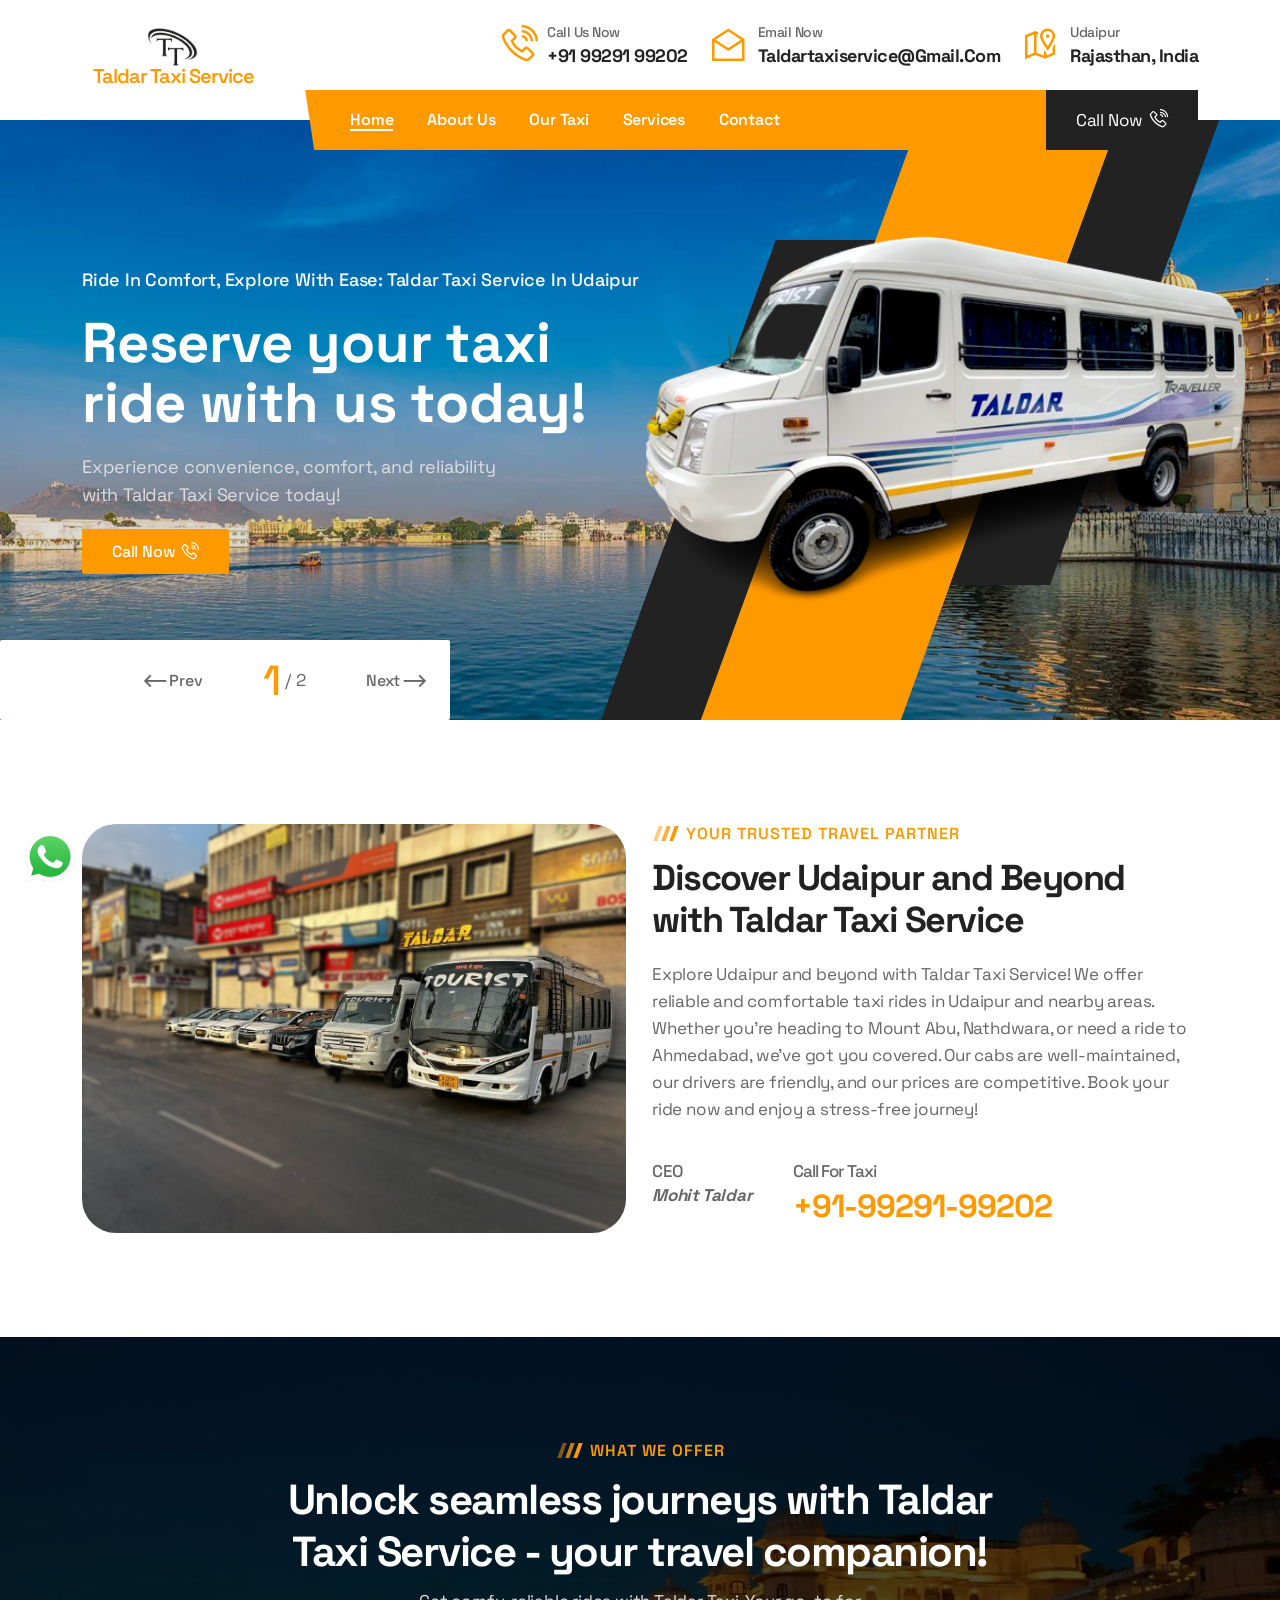
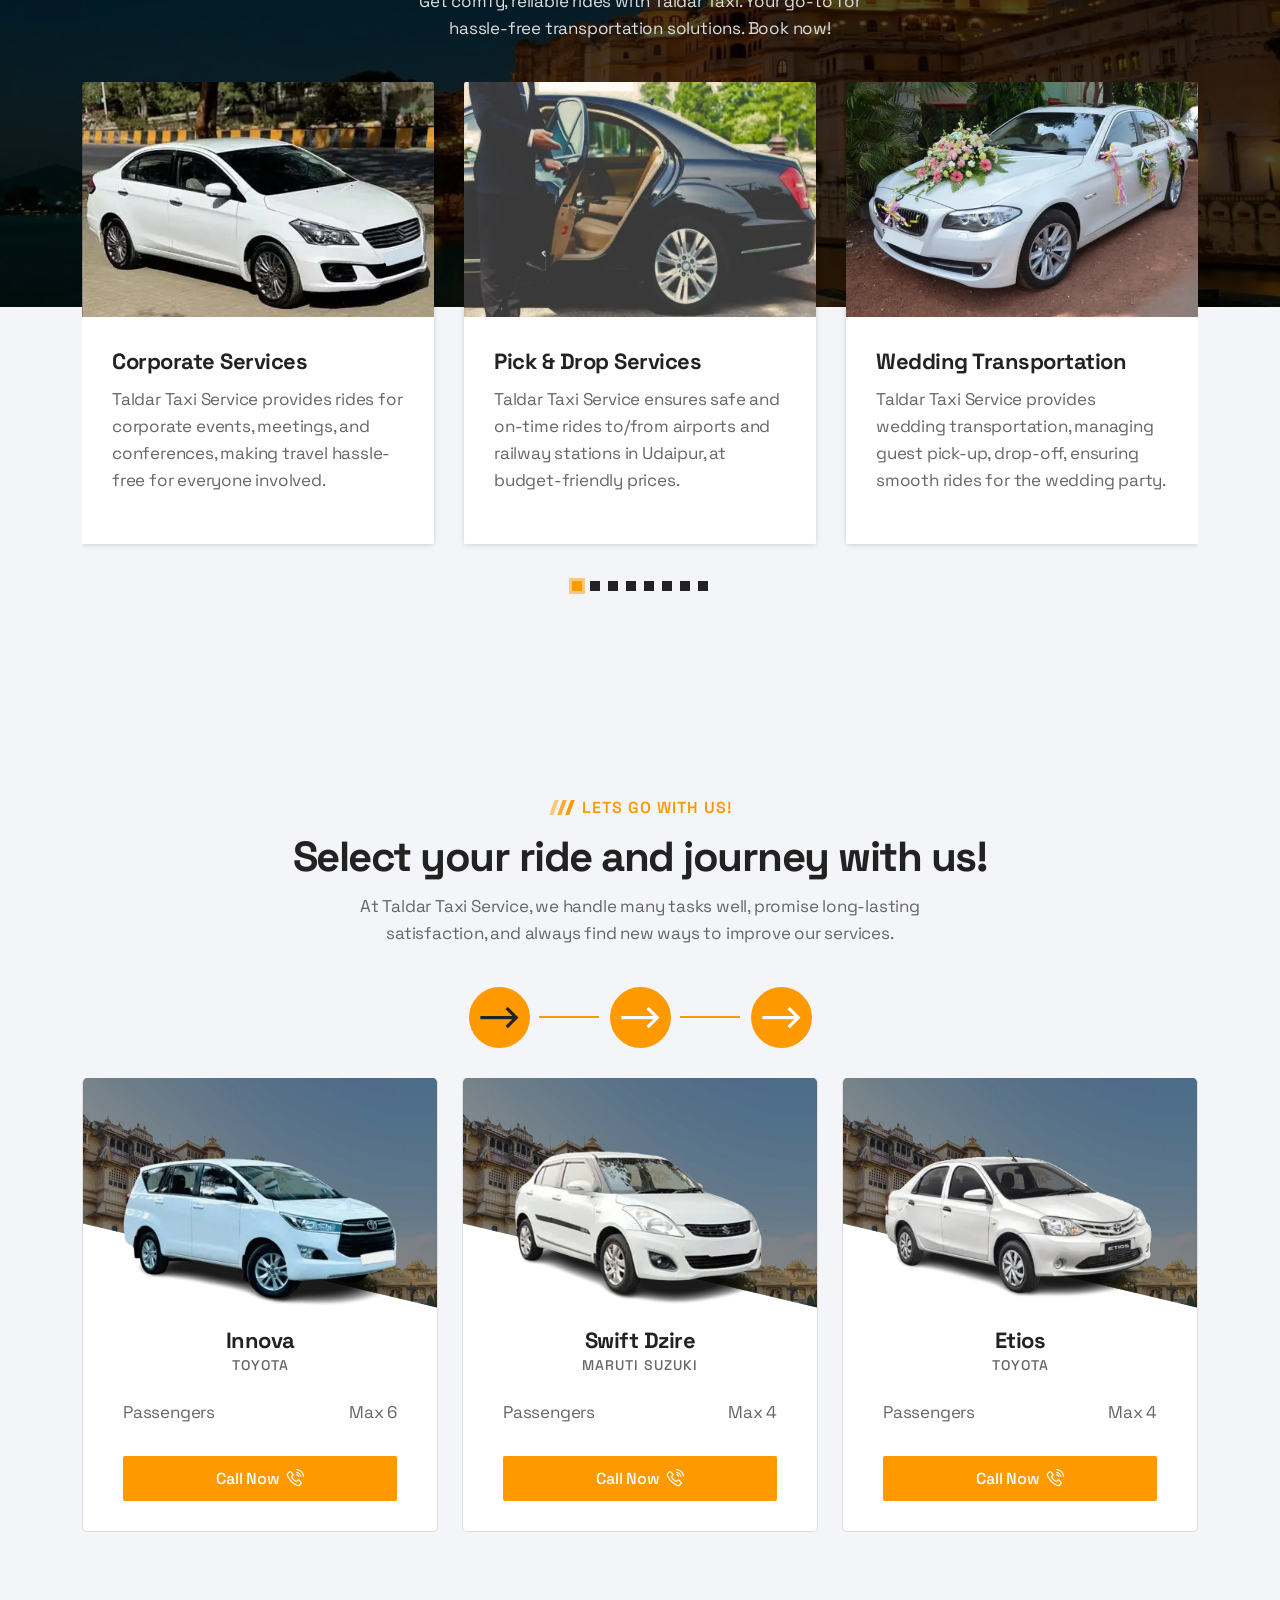
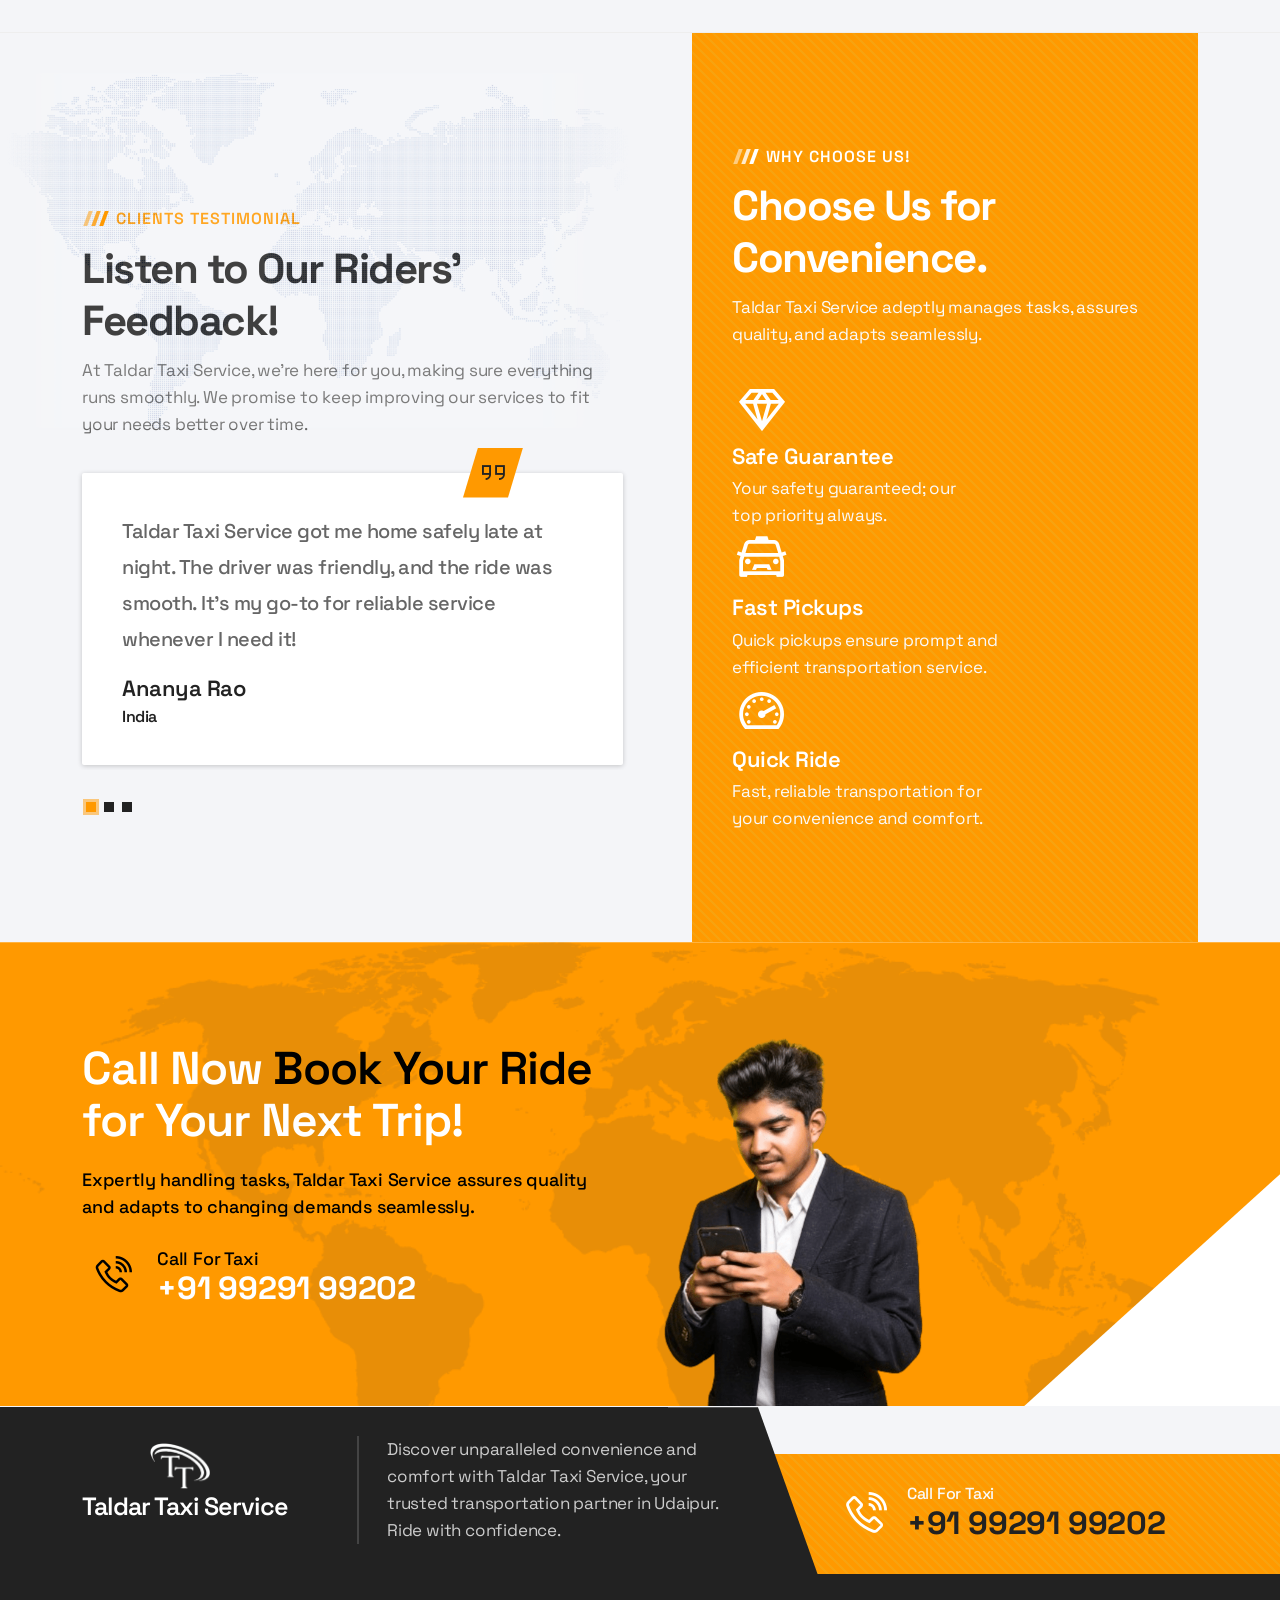
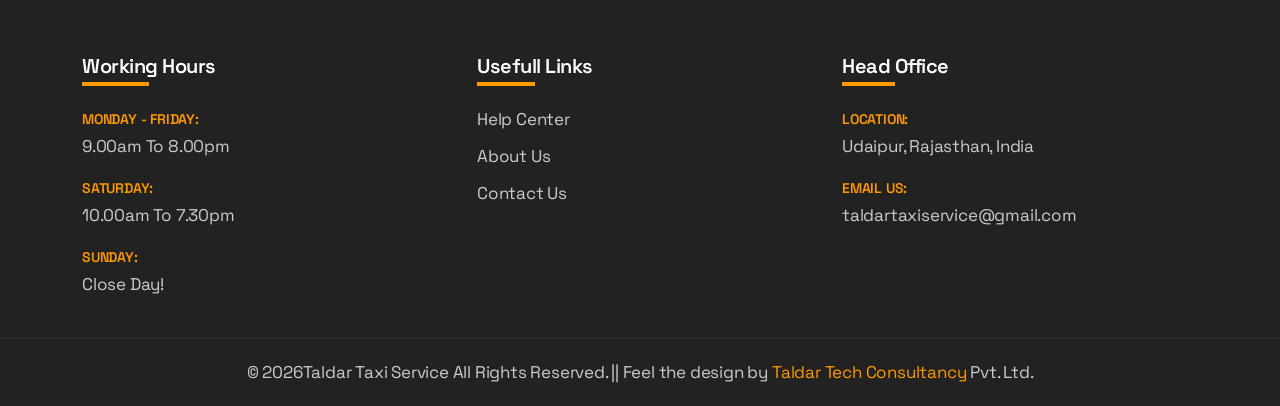
==== index.html @ 3075163f "updated about us image" ====
<!DOCTYPE html>
<html class="no-js" lang="en">
<head>
    <meta charset="utf-8">
    <meta name="viewport" content="width=device-width, initial-scale=1">
    <meta name="description" content="">
    <meta name="author" content="Taldar Taxi Service">

    <title>Taldar Taxi Service - Online Taxi Booking Service</title>

    <link rel="shortcut icon" type="image/x-icon" href="assets/images/fav-new.png">
	
    <link rel="stylesheet" href="assets/css/bootstrap.min.css">
    <link rel="stylesheet" href="assets/css/animate.min.css">
    <link rel="stylesheet" href="assets/css/fontawesome.min.css">
    <link rel="stylesheet" href="assets/css/line-awesome.min.css">
    <link rel="stylesheet" href="assets/css/keyframe-animation.css">
    <link rel="stylesheet" href="assets/css/jquery.datetimepicker.min.css">
    <link rel="stylesheet" href="assets/css/nice-select.css">
    <link rel="stylesheet" href="assets/css/venobox.min.css">
    <link rel="stylesheet" href="assets/css/swiper.min.css">
    <link rel="stylesheet" href="assets/css/elements.css">
    <link rel="stylesheet" href="assets/css/header.css">
    <link rel="stylesheet" href="assets/css/slider.css">
    <link rel="stylesheet" href="assets/css/blog.css">
    <link rel="stylesheet" href="assets/css/main.css">
    <link rel="stylesheet" href="assets/css/responsive.css">
    <style>
        .dark-overlay {
   position: absolute;
   top: 0;
   left: 0;
   width: 100%;
   height: 100%;
   background-color: rgba(0, 0, 0, 0.12); 
   z-index: 8; 
}
   </style>
</head>

<body>

    <div class="site-preloader">
        <div class="car">
            <div class="strike"></div>
            <div class="strike strike2"></div>
            <div class="strike strike3"></div>
            <div class="strike strike4"></div>
            <div class="strike strike5"></div>
            <div class="car-detail spoiler"></div>
            <div class="car-detail back"></div>
            <div class="car-detail center"></div>
            <div class="car-detail center1"></div>
            <div class="car-detail front"></div>
            <div class="car-detail wheel"></div>
            <div class="car-detail wheel wheel2"></div>
        </div>
    </div><!--/.site-preloader-->

    <header class="main-header">
        <!--/.top-header-->
        <div class="mid-header">
            <div class="container">
                <div class="mid-header-wrap">
                    <div class="site-logo logo-up">
                        <img src="assets/images/logo2.png" alt="" style="max-width: 3em; margin-left: 3.8em;">
                        <a href="index.html"><h2>Taldar Taxi Service</h2></a>
                    </div><!--/.site-logo-->
                    <ul class="header-info">
                        <li>
                            <div class="header-info-icon">
                                <i class="las la-phone-volume"></i>
                            </div>
                            <div class="header-info-text">
                                <h3><span>Call us now</span><a href="tel:+919929199202">+91 99291 99202</a></h3>
                            </div>
                        </li>
                        <li>
                            <div class="header-info-icon">
                                <i class="las la-envelope-open"></i>
                            </div>
                            <div class="header-info-text">
                                <h3><span>Email now</span><a href="mailto:taldartaxiservice@gmail.com">taldartaxiservice@gmail.com</a></h3>
                            </div>
                        </li>
                        <li>
                            <div class="header-info-icon">
                                <i class="las la-map-marked-alt"></i>
                            </div>
                            <div class="header-info-text">
                                <h3><span>Udaipur</span>Rajasthan, India</h3>
                            </div>
                        </li>
                    </ul>
                </div>
            </div>
        </div>
        <!--/.mid-header-->
        <div class="nav-menu-wrapper">
            <div class="container">
                <div class="nav-menu-inner">
                    <div class="site-logo logo-down">
                        <img src="assets/images/logo2.png" alt="" style="max-width: 3em; margin-top: 15px; margin-left: 3.8em;">
                        <a href="index.html"><h2>Taldar Taxi Service</h2></a>
                    </div><!--/.site-logo-->
                    <div class="header-menu-wrap">
                        <ul class="nav-menu">
                            <li class="active">
                                <a href="index.html">Home</a>
                            </li>
                            <li>
                                <a href="about-us.html">About Us</a>
                            </li>
                            <li>
                                <a href="our-taxi.html">Our Taxi</a>
                            </li>
                            <li>
                                <a href="our-services.html">Services</a>
                            </li>
                            <li><a href="contact.html">Contact</a></li>
                        </ul>
                    </div>
                    <div class="menu-right-item">
                        <!-- <div class="sidebox-icon dl-sidebox-icon">
                            <i class="las la-bars"></i>
                        </div> -->
                        <a href="tel:+919929199202" class="menu-btn">Call Now<i class="las la-phone-volume ph-tint" style="margin-left: 5px; font-size: 1.2em;"></i></a>
                    </div>
                    <div class="mobile-menu-icon">
                        <div class="burger-menu">
                            <div class="line-menu line-half first-line"></div>
                            <div class="line-menu"></div>
                            <div class="line-menu line-half last-line"></div>
                        </div>
                    </div>
                </div>
            </div>
        </div>
        <!--/.nav-menu-->
    </header>
    <!--/.main-header-->

    <div id="popup-search-box">
        <div class="box-inner-wrap d-flex align-items-center">
            <form id="form" action="#" method="get" role="search">
                <input id="popup-search" type="text" name="s" placeholder="Type keywords here...">
                <button id="popup-search-button" type="submit" name="submit">
                    <i class="las la-search"></i>
                </button>
            </form>
            <div class="search-close"><i class="las la-times"></i></div>
        </div>
    </div>                                                                                
    <!--/.popupsearch-box-->
    <!-- <div id="searchbox-overlay"></div>

    <div id="popup-sidebox" class="popup-sidebox">
        <div class="sidebox-content">
            <div class="site-logo">
                <a href="index.html"><img src="assets/img/logo-light.webp" alt="logo" /></a>
            </div>
            <p>Everything your taxi business needs is already here! Taldar Taxi Service, a theme
                made for taxi service companies.</p>
            <ul class="sidebox-list">
                <li class="call"><span>Call for ride:</span>+91-99291-99202</li>
                <li>
                    <span>You can find us at:</span>Udaipur Rajasthan
                </li>
                <li><span>Email now:</span><a href="mailto:taldartaxiservice@gmail.com" style="color: #fff;">taldartaxiservice@gmail.com</a></li>
            </ul>
        </div>
    </div> -->
    <!--/.popup-sidebox-->
    <div id="sidebox-overlay"></div>

    <div class="slider-section">
        <div class="main-slider">
            <div class="swiper-wrapper">
                <div class="swiper-slide">
                    <div class="slider-img"><img src="assets/images/lake-pichola-Udaipur.jpeg" alt="img" class="kenburns"
                            style="animation-duration: 12000ms; "></div>
                            <div class="dark-overlay" style="z-index: -1;"></div>
                    <div class="car-holder">
                        <img src="assets/images/tempo.png" alt="car" data-animation="car-animation" data-duration="1.5s" style="height: 28em;">
                        <div class="shape">
                            <div data-animation="slide-in-bottom" data-duration="1.5s" data-delay="0.3s"></div>
                            <div data-animation="fade-in" data-duration="1.5s" data-delay="0.2s"></div>
                            <div data-animation="slide-in-top" data-duration="1.5s" data-delay="0.5s"></div>
                        </div>
                    </div>
                    <div class="slider-content-wrap d-flex align-items-center text-left">
                        <div class="container">
                            <div class="slider-content">
                                <div class="slider-caption medium">
                                    <div class="inner-layer">
                                        <div data-animation="fade-in-bottom" data-delay="0.3s">Ride in Comfort, Explore with Ease: Taldar Taxi Service in Udaipur
                                        </div>
                                    </div>
                                </div>
                                <div class="slider-caption big">
                                    <div class="inner-layer">
                                        <div data-animation="fade-in-bottom" data-delay="0.5s">
                                            Reserve your taxi <br>ride with us today!
                                        </div>
                                    </div>
                                </div>
                                <div class="slider-caption small">
                                    <div class="inner-layer">
                                        <div data-animation="fade-in-bottom" data-delay="0.7s" data-duration="1s">
                                            Experience convenience, comfort, and reliability <br> with Taldar Taxi Service today!</div>
                                    </div>
                                </div>
                                <div class="slider-btn">
                                    <a href="tel:+919929199202" class="default-btn" data-animation="fade-in-bottom"
                                        data-delay="0.9s">Call Now<i class="las la-phone-volume ph-tint" style="margin-left: 5px; font-size: 1.2em;"></i></a>
                                </div>
                            </div>
                        </div>
                    </div>
                </div>


                <div class="swiper-slide">
                    <div class="slider-img"><img src="assets/images/slider-bg3.webp" alt="img" class="kenburns"
                            style="animation-duration: 12000ms; "></div>
                            <div class="dark-overlay" style="z-index: -1;"></div>
                    <div class="car-holder">
                        <img src="assets/images/innova_crysta_banner.webp" alt="car" data-animation="car-animation" data-duration="1.5s" style="height: 28em">
                        <div class="shape">
                            <div data-animation="slide-in-bottom" data-duration="1.5s" data-delay="0.3s"></div>
                            <div data-animation="fade-in" data-duration="1.5s" data-delay="0.2s"></div>
                            <div data-animation="slide-in-top" data-duration="1.5s" data-delay="0.5s"></div>
                        </div>
                    </div>
                    <div class="slider-content-wrap d-flex align-items-center text-left">
                        <div class="container">
                            <div class="slider-content">
                                <div class="slider-caption medium">
                                    <div class="inner-layer">
                                        <div data-animation="fade-in-bottom" data-delay="0.3s">Travel with confidence, securely</div>
                                    </div>
                                </div>
                                <div class="slider-caption big">
                                    <div class="inner-layer">
                                        <div data-animation="fade-in-bottom" data-delay="0.5s">Book now. Let's<br> ride together!
                                        </div>
                                    </div>
                                </div>
                                <div class="slider-caption small">
                                    <div class="inner-layer">
                                        <div data-animation="fade-in-bottom" data-delay="0.7s" data-duration="1s">
                                            Arrive in style, book your ride with <br> Taldar Taxi Service now!</div>
                                    </div>
                                </div>
                                <div class="slider-btn">
                                    <a href="tel:+919929199202" class="default-btn" data-animation="fade-in-bottom"
                                        data-delay="0.9s">Call Now<i class="las la-phone-volume ph-tint" style="margin-left: 5px; font-size: 1.2em;"></i></a>
                                </div>
                            </div>
                        </div>
                    </div>
                </div>
            </div>
            <!-- Slider navigation buttons -->
            <div class="slider-controls">
                <div class="slider-control slider-button-prev"><span><i
                            class="las la-long-arrow-alt-left"></i></span>Prev</div>
                <div class="slider-pagination"></div>
                <div class="slider-control slider-button-next">Next<span><i
                            class="las la-long-arrow-alt-right"></i></span>
                </div>
            </div>
        </div>
    </div>
    <!--/.slider-section-->

    <section class="about-section padding">
        <div class="container">
            <div class="row align-items-center">
                <div class="col-md-6">
                    <div class="text-center about-img-new">
                        <!-- <img class="about-img1 wow fade-in-left" data-wow-delay="200ms" src="assets/images/info.webp" alt="img"> -->
                        <img class=" wow fade-in-bottom" data-wow-delay="400ms" src="assets/images/about.png" alt="img">
                        <!-- <figure class="round-text"><img src="assets/img/experience-text-round.webp" alt="img"></figure> -->
                    </div>
                </div>
                <div class="col-md-6">
                    <div class="section-heading mb-40 wow fade-in-right" data-wow-delay="200ms">
                        <h4><span></span>Your Trusted Travel Partner</h4>
                        <h2>Discover Udaipur and Beyond with Taldar Taxi Service</h2>
                        <p>Explore Udaipur and beyond with Taldar Taxi Service! We offer reliable and comfortable taxi rides in Udaipur and nearby areas. Whether you're heading to Mount Abu, Nathdwara, or need a ride to Ahmedabad, we've got you covered. Our cabs are well-maintained, our drivers are friendly, and our prices are competitive. Book your ride now and enjoy a stress-free journey!                        </p>
                    </div>
                    <!--/.section-heading-->
                    <ul class="about-info wow fade-in-right" data-wow-delay="400ms">
                        <li>
                            <!-- <img class="owner-thumb" src="assets/img/comment-1.webp" alt="thumb"> -->
                            <div class="owner">
                                <h4>CEO</h4>
                                <!-- <img class="signature" src="assets/img/signature.webp" alt="signature"> -->
                                <P style="margin-top: 2px; font-weight: 900; font-style: italic;">Mohit Taldar</P>
                            </div>
                        </li>
                        <li>
                            <h2><span>Call For Taxi</span><a href="tel:+919929199202">+91-99291-99202</a></h2>
                        </li>
                    </ul>
                </div>
            </div>
        </div>
    </section>
    <!--/.about-section-->

    <section class="service-section bg-grey padding">
        <div class="bg-half"></div>
        <div class="container">
            <div class="section-heading text-center mb-40 wow fade-in-bottom" data-wow-delay="200ms">
                <h4><span></span>What We Offer</h4>
                <h2 class="white">Unlock seamless journeys with Taldar <br> Taxi Service - your travel companion!</h2>
                <p>Get comfy, reliable rides with Taldar Taxi. Your go-to for <br> hassle-free transportation solutions. Book now!</p>
            </div>
            <!--/.section-heading-->
            <div class="swiper-outside">
                <div class="service-carousel">
                    <div class="swiper-wrapper">
                        <div class="swiper-slide">
                            <div class="service-item wow fade-in-bottom" data-wow-delay="200ms">
                                <div class="service-thumb">
                                    <img src="assets/images/4n.webp" alt="img">
                                    <!-- <div class="service-shape-wrap">
                                        <div class="service-shape"></div>
                                    </div> -->
                                    <!-- <div class="service-car"><img src="assets/images/c1.webp" alt="car"></div> -->
                                </div>
                                <div class="service-content">
                                    <h3><a href="#" style="text-wrap: nowrap;">Corporate Services</a></h3>
                                    <p>Taldar Taxi Service provides rides for corporate events, meetings, and conferences, making travel hassle-free for everyone involved.</p>
                                    <!-- <a class="read-more" href="#">Read More</a> -->
                                </div>
                            </div>
                        </div>
                        <div class="swiper-slide">
                            <div class="service-item wow fade-in-bottom" data-wow-delay="400ms">
                                <div class="service-thumb">
                                    <img src="assets/images/8n.webp" alt="img">
                                    <!-- <div class="service-shape-wrap">
                                        <div class="service-shape"></div>
                                    </div> -->
                                    <!-- <div class="service-car"><img src="assets/images/c1.webp" alt="car"></div> -->
                                </div>
                                <div class="service-content">
                                    <h3><a href="#">Pick & Drop Services</a></h3>
                                    <p>Taldar Taxi Service ensures safe and on-time rides to/from airports and railway stations in Udaipur, at budget-friendly prices.</p>
                                    <!-- <a class="read-more" href="#">Read More</a> -->
                                </div>
                            </div>
                        </div>
                        <div class="swiper-slide">
                            <div class="service-item wow fade-in-bottom" data-wow-delay="600ms">
                                <div class="service-thumb">
                                    <img src="assets/images/2n.webp" alt="img">
                                    <!-- <div class="service-shape-wrap">
                                        <div class="service-shape"></div>
                                    </div> -->
                                    <!-- <div class="service-car"><img src="assets/images/c1.webp" alt="car"></div> -->
                                </div>
                                <div class="service-content">
                                    <h3><a href="#">Wedding Transportation</a></h3>
                                    <p>Taldar Taxi Service provides wedding transportation, managing guest pick-up, drop-off, ensuring smooth rides for the wedding party.</p>
                                    <!-- <a class="read-more" href="#">Read More</a> -->
                                </div>
                            </div>
                        </div>
                        <div class="swiper-slide">
                            <div class="service-item">
                                <div class="service-thumb">
                                    <img src="assets/images/10n.webp" alt="img">
                                    <!-- <div class="service-shape-wrap">
                                        <div class="service-shape"></div>
                                    </div> -->
                                    <!-- <div class="service-car"><img src="assets/images/c1.webp" alt="car"></div> -->
                                </div>
                                <div class="service-content">
                                    <h3><a href="#">City Tours</a></h3>
                                    <p>Offering guided tours of the city's attractions and landmarks, often with a knowledgeable driver or guide.</p>
                                    <!-- <a class="read-more" href="#">Read More</a> -->
                                </div>
                            </div>
                        </div>
                        <div class="swiper-slide">
                            <div class="service-item">
                                <div class="service-thumb">
                                    <img src="assets/images/s6.webp" alt="img">
                                    <!-- <div class="service-shape-wrap">
                                        <div class="service-shape"></div>
                                    </div> -->
                                    <!-- <div class="service-car"><img src="assets/images/c1.webp" alt="car"></div> -->
                                </div>
                                <div class="service-content">
                                    <h3><a href="#">Outstation Taxi Service</a></h3>
                                    <p>Offering transportation for longer distances outside the city, such as trips to nearby towns or tourist destinations.</p>
                                    <!-- <a class="read-more" href="#">Read More</a> -->
                                </div>
                            </div>
                        </div>
                        <div class="swiper-slide">
                            <div class="service-item">
                                <div class="service-thumb">
                                    <img src="assets/images/s3.webp" alt="img">
                                    <!-- <div class="service-shape-wrap">
                                        <div class="service-shape"></div>
                                    </div> -->
                                    <!-- <div class="service-car"><img src="assets/images/c1.webp" alt="car"></div> -->
                                </div>
                                <div class="service-content">
                                    <h3><a href="#">Luxury Taxi Service</a></h3>
                                    <p>Providing luxury cars for special occasions or for customers who prefer a more comfortable and upscale experience.</p>
                                    <!-- <a class="read-more" href="#">Read More</a> -->
                                </div>
                            </div>
                        </div>
                        <div class="swiper-slide">
                            <div class="service-item">
                                <div class="service-thumb">
                                    <img src="assets/images/7n.webp" alt="img">
                                    <!-- <div class="service-shape-wrap">
                                        <div class="service-shape"></div>
                                    </div> -->
                                    <!-- <div class="service-car"><img src="assets/images/c1.webp" alt="car"></div> -->
                                </div>
                                <div class="service-content">
                                    <h3><a href="#">Customized Packages</a></h3>
                                    <p>Offering customized travel packages based on customer requirements, such as hourly rates, full-day packages, etc.</p>
                                    <!-- <a class="read-more" href="#">Read More</a> -->
                                </div>
                            </div>
                        </div>
                        <div class="swiper-slide">
                            <div class="service-item">
                                <div class="service-thumb">
                                    <img src="assets/images/s4.webp" alt="img">
                                    <!-- <div class="service-shape-wrap">
                                        <div class="service-shape"></div>
                                    </div> -->
                                    <!-- <div class="service-car"><img src="assets/images/c1.webp" alt="car"></div> -->
                                </div>
                                <div class="service-content">
                                    <h3><a href="#">24/7 Services</a></h3>
                                    <p>Taldar Taxi Service is always ready for emergencies and late-night travel, offering round-the-clock taxi services for your convenience.</p>
                                    <!-- <a class="read-more" href="#">Read More</a> -->
                                </div>
                            </div>
                        </div>
                    </div>
                    <div class="swiper-pagination"></div><!-- Carousel Dots -->
                </div>
                <!-- Carousel Arrows -->
                <div class="swiper-nav swiper-next"><i class="las la-long-arrow-alt-right"></i></div>
                <div class="swiper-nav swiper-prev"><i class="las la-long-arrow-alt-left"></i></div>
            </div>
        </div>
    </section>
    <!--/.service-section-->

    <!--/.booking-section-->

    <section class="pricing-section bg-grey bd-bottom padding">
        <div class="container">
            <div class="section-heading text-center mb-40 wow fade-in-bottom" data-wow-delay="200ms">
                <h4><span></span>Lets Go With Us!</h4>
                <h2>Select your ride and journey with us!</h2>
                <p>At Taldar Taxi Service, we handle many tasks well, promise long-lasting <br> satisfaction, and always find new ways to improve our services.</p>
            </div><!--/.section-heading-->
            <ul class="nav pricing-tab-menu" id="pricing-tab" role="tablist">
                <li class="nav-item" role="presentation">
                    <button class="nav-link active" id="hybrid-taxi" data-bs-toggle="tab"
                        data-bs-target="#hybrid-taxi-content" type="button" role="tab"
                        aria-controls="hybrid-taxi-content" aria-selected="true"><i class="las next-icon la-long-arrow-alt-right"></i></button>
                </li>
                <li class="nav-item" role="presentation">
                    <button class="nav-link" id="town-taxt" data-bs-toggle="tab" data-bs-target="#town-taxi-content"
                        type="button" role="tab" aria-controls="town-taxi-content" aria-selected="false"><i class="las next-icon la-long-arrow-alt-right"></i></button>
                </li>
                <li class="nav-item" role="presentation">
                    <button class="nav-link" id="limousine-taxi" data-bs-toggle="tab"
                        data-bs-target="#limousine-taxi-content" type="button" role="tab"
                        aria-controls="limousine-taxi-content" aria-selected="false"><i class="las next-icon la-long-arrow-alt-right"></i></button>
                </li>
            </ul>
            <!--Tab Menu-->
            <div class="tab-content" id="pricing-tab-content">
                <div class="tab-pane fade show active" id="hybrid-taxi-content" role="tabpanel"
                    aria-labelledby="hybrid-taxi-content">
                    <div class="row">
                        <div class="col-lg-4 col-md-6 sm-padding">
                            <div class="pricing-item">
                                <div class="pricing-head-wrap">
                                    <div class="pricing-car">
                                        <img src="assets/images/rb1.webp" alt="car">
                                        <!-- <div class="price">$2.50/km</div> -->
                                    </div>
                                </div>
                                <div class="pricing-head">
                                    <h3><a href="#">Innova</a></h3>
                                    <span class="location">Toyota</span>
                                </div>
                                <ul class="pricing-list">
                                    <li>Passengers <span style="text-align: left;">Max 6</span></li>
                                    <li><a href="tel:+919929199202" class="default-btn">Call Now <i class="las la-phone-volume ph-tint" style="padding-left: 5px; font-size: 1.2em; "></i></a></li>
                                </ul>
                            </div>
                        </div>
                        <div class="col-lg-4 col-md-6 sm-padding">
                            <div class="pricing-item">
                                <div class="pricing-head-wrap">
                                    <div class="pricing-car">
                                        <img src="assets/images/rb9.webp" alt="car">
                                        <!-- <div class="price">$3.50/km</div> -->
                                    </div>
                                </div>
                                <div class="pricing-head">
                                    <h3><a href="#">Swift Dzire</a></h3>
                                    <span class="location">Maruti Suzuki</span>
                                </div>
                                <ul class="pricing-list">
                                    <li>Passengers <span style="text-align: left;">Max 4</span></li>
                                    <li><a href="tel:+919929199202" class="default-btn">Call Now <i class="las la-phone-volume ph-tint" style="padding-left: 5px; font-size: 1.2em; "></i></a></li>
                                </ul>
                            </div>
                        </div>
                        <div class="col-lg-4 col-md-6 sm-padding">
                            <div class="pricing-item">
                                <div class="pricing-head-wrap">
                                    <div class="pricing-car">
                                        <img src="assets/images/rb8.webp" alt="car">
                                        <!-- <div class="price">$4.50/km</div> -->
                                    </div>
                                </div>
                                <div class="pricing-head">
                                    <h3><a href="#">Etios</a></h3>
                                    <span class="location">Toyota</span>
                                </div>
                                <ul class="pricing-list">
                                    <li>Passengers <span style="text-align: left;">Max 4</span></li>
                                    <li><a href="tel:+919929199202" class="default-btn">Call Now <i class="las la-phone-volume ph-tint" style="padding-left: 5px; font-size: 1.2em; "></i></a></li>
                                </ul>
                            </div>
                        </div>
                    </div>
                </div>
                <div class="tab-pane fade" id="town-taxi-content" role="tabpanel" aria-labelledby="town-taxi-content">
                    <div class="row">
                        <div class="col-lg-4 col-md-6 sm-padding">
                            <div class="pricing-item">
                                <div class="pricing-head-wrap">
                                    <div class="pricing-car">
                                        <img src="assets/images/rb10.webp" alt="car">
                                        <!-- <div class="price">$2.50/km</div> -->
                                    </div>
                                </div>
                                <div class="pricing-head">
                                    <h3><a href="#">Xcent</a></h3>
                                    <span class="location">Hyundai</span>
                                </div>
                                <ul class="pricing-list">
                                    <li>Passengers <span style="text-align: left;">Max 4</span></li>
                                    <li><a href="tel:+919929199202" class="default-btn">Call Now <i class="las la-phone-volume ph-tint" style="padding-left: 5px; font-size: 1.2em; "></i></a></li>
                                </ul>
                            </div>
                        </div>
                        <div class="col-lg-4 col-md-6 sm-padding">
                            <div class="pricing-item">
                                <div class="pricing-head-wrap">
                                    <div class="pricing-car">
                                        <img src="assets/images/rb15.webp" alt="car">
                                        <!-- <div class="price">$2.50/km</div> -->
                                    </div>
                                </div>
                                <div class="pricing-head">
                                    <h3><a href="#">Innova Crysta</a></h3>
                                    <span class="location">Toyota</span>
                                </div>
                                <ul class="pricing-list">
                                    <li>Passengers <span style="text-align: left;">Max 6</span></li>
                                    <li><a href="tel:+919929199202" class="default-btn">Call Now <i class="las la-phone-volume ph-tint" style="padding-left: 5px; font-size: 1.2em; "></i></a></li>
                                </ul>
                            </div>
                        </div>
                        <div class="col-lg-4 col-md-6 sm-padding">
                            <div class="pricing-item">
                                <div class="pricing-head-wrap">
                                    <div class="pricing-car">
                                        <img src="assets/images/rb13.webp" alt="car">
                                        <!-- <div class="price">$2.50/km</div> -->
                                    </div>
                                </div>
                                <div class="pricing-head">
                                    <h3><a href="#">Scorpio N</a></h3>
                                    <span class="location">Mahindra</span>
                                </div>
                                <ul class="pricing-list">
                                    <li>Passengers <span style="text-align: left;">Max 7</span></li>
                                    <li><a href="tel:+919929199202" class="default-btn">Call Now <i class="las la-phone-volume ph-tint" style="padding-left: 5px; font-size: 1.2em; "></i></a></li>
                                </ul>
                            </div>
                        </div>
                    </div>
                </div>
                <div class="tab-pane fade" id="limousine-taxi-content" role="tabpanel" aria-labelledby="limousine-taxi">
                    <div class="row">
                        <div class="col-lg-4 col-md-6 sm-padding">
                            <div class="pricing-item">
                                <div class="pricing-head-wrap">
                                    <div class="pricing-car">
                                        <img src="assets/images/rb12.webp" alt="car">
                                        <!-- <div class="price">$2.50/km</div> -->
                                    </div>
                                </div>
                                <div class="pricing-head">
                                    <h3><a href="#">XUV 700</a></h3>
                                    <span class="location">Mahindra</span>
                                </div>
                                <ul class="pricing-list">
                                    <li>Passengers <span style="text-align: left;">Max 6</span></li>
                                    <li><a href="tel:+919929199202" class="default-btn">Call Now <i class="las la-phone-volume ph-tint" style="padding-left: 5px; font-size: 1.2em; "></i></a></li>
                                </ul>
                            </div>
                        </div>
                        <div class="col-lg-4 col-md-6 sm-padding">
                            <div class="pricing-item">
                                <div class="pricing-head-wrap">
                                    <div class="pricing-car">
                                        <img src="assets/images/rb11.webp" alt="car">
                                        <!-- <div class="price">$2.50/km</div> -->
                                    </div>
                                </div>
                                <div class="pricing-head">
                                    <h3><a href="#">Amaze</a></h3>
                                    <span class="location">Honda</span>
                                </div>
                                <ul class="pricing-list">
                                    <li>Passengers <span style="text-align: left;">Max 4</span></li>
                                    <li><a href="tel:+919929199202" class="default-btn">Call Now <i class="las la-phone-volume ph-tint" style="padding-left: 5px; font-size: 1.2em; "></i></a></li>
                                </ul>
                            </div>
                        </div>
                        <div class="col-lg-4 col-md-6 sm-padding">
                            <div class="pricing-item">
                                <div class="pricing-head-wrap">
                                    <div class="pricing-car">
                                        <img src="assets/images/rb14.webp" alt="car">
                                        <!-- <div class="price">$2.50/km</div> -->
                                    </div>
                                </div>
                                <div class="pricing-head">
                                    <h3><a href="#">Ciaz</a></h3>
                                    <span class="location">Maruti</span>
                                </div>
                                <ul class="pricing-list">
                                    <li>Passengers <span style="text-align: left;">Max 4</span></li>
                                    <li><a href="tel:+919929199202" class="default-btn">Call Now <i class="las la-phone-volume ph-tint" style="padding-left: 5px; font-size: 1.2em; "></i></a></li>
                                </ul>
                            </div>
                        </div>
                    </div>
                </div>
            </div><!-- Tab Content -->
        </div>
    </section>
    <!--/.pricing-section-->

   <!--/.download-section-->

    <section class="testimonial-section bg-grey">
        <div class="container">
            <div class="row align-items-center">
                <div class="col-lg-6">
                    <div class="section-heading mb-10">
                        <h4><span></span>Clients Testimonial</h4>
                        <h2>Listen to Our Riders' Feedback!</h2>
                        <p>At Taldar Taxi Service, we're here for you, making sure everything runs smoothly. We promise to keep improving our services to fit your needs better over time.</p>
                    </div>
                    <div class="swiper-outside testi-pagination">
                        <div class="testimonial-carousel">
                            <div class="swiper-wrapper">
                                <div class="swiper-slide">
                                    <div class="testi-item">
                                        <div class="quote-icon"><i class="las la-quote-right"></i></div>
                                        <p>Taldar Taxi Service got me home safely late at night. The driver was friendly, and the ride was smooth. It's my go-to for reliable service whenever I need it!</p>
                                        <div class="testi-author">
                                            <!-- <div class="author-thumb"><img src="assets/img/comment-1.webp" alt="author">
                                            </div> -->
                                            <div class="author-info">
                                                <h3>Ananya Rao <span>India</span></h3>
                                            </div>
                                        </div>
                                    </div>
                                </div>
                                <div class="swiper-slide">
                                    <div class="testi-item">
                                        <div class="quote-icon"><i class="las la-quote-right"></i></div>
                                        <p>When I needed an urgent ride, Taldar Taxi came quickly. The service was great, and the ride was comfy. I highly recommend them for prompt and comfortable travel!</p>
                                        <div class="testi-author">
                                            <!-- <div class="author-thumb"><img src="assets/img/comment-1.webp" alt="author">
                                            </div> -->
                                            <div class="author-info">
                                                <h3>Rajesh Kumar<span>India</span></h3>
                                            </div>
                                        </div>
                                    </div>
                                </div>
                                <div class="swiper-slide">
                                    <div class="testi-item">
                                        <div class="quote-icon"><i class="las la-quote-right"></i></div>
                                        <p>They got me to my destination on time. The driver was polite, and the ride was smooth. I'm grateful for their reliable service.</p>
                                        <div class="testi-author">
                                            <!-- <div class="author-thumb"><img src="assets/img/comment-1.webp" alt="author">
                                            </div> -->
                                            <div class="author-info">
                                                <h3>Priya Patel <span>India</span></h3>
                                            </div>
                                        </div>
                                    </div>
                                </div>
                            </div>
                        </div>
                        <div class="swiper-pagination"></div><!-- Carousel Dots -->
                    </div>
                </div>
                <div class="col-lg-6">
                    <div class="feature-wrap">
                        <div class="section-heading mb-30 wow fade-in-right" data-wow-delay="200ms">
                            <h4 class="white"><span></span>Why Choose Us!</h4>
                            <h2 class="white">Choose Us for Convenience.</h2>
                            <p class="white">Taldar Taxi Service adeptly manages tasks, assures quality, and adapts seamlessly.</p>
                        </div>
                        <!--/.section-heading-->
                        <ul class="Taldar Taxi Service-features">
                            <li class="wow fade-in-right" data-wow-delay="300ms">
                                <div class="feature-icon">
                                    <i class="las la-gem"></i>
                                </div>
                                <div class="feature-content">
                                    <h3>Safe Guarantee</h3>
                                    <p>Your safety guaranteed; our <br> top priority always.</p>
                                </div>
                            </li>
                            <li class="wow fade-in-right" data-wow-delay="400ms">
                                <div class="feature-icon">
                                    <i class="las la-taxi"></i>
                                </div>
                                <div class="feature-content">
                                    <h3>Fast Pickups</h3>
                                    <p>Quick pickups ensure prompt and  <br>efficient transportation service.</p>
                                </div>
                            </li>
                            <li class="wow fade-in-right" data-wow-delay="500ms">
                                <div class="feature-icon">
                                    <i class="las la-tachometer-alt"></i>
                                </div>
                                <div class="feature-content">
                                    <h3>Quick Ride</h3>
                                    <p>Fast, reliable transportation for <br> your convenience and comfort.</p>
                                </div>
                            </li>
                        </ul>
                    </div>
                </div>
            </div>
        </div>
    </section>
    <!--/.testimonial-section-->

    <section class="cta-section padding">
        <div class="cta-men wow fade-in-bottom" data-wow-delay="200ms"></div>
        <div class="container">
            <div class="cta-content">
                <h2>Call Now <span>Book Your Ride</span> <br> for Your Next Trip!</h2>
                <p>Expertly handling tasks, Taldar Taxi Service assures quality <br>and adapts to changing demands seamlessly.</p>
                <div class="cta-call">
                    <i class="las la-phone-volume ph-tint"></i>
                    <p><span>Call For Taxi</span><a href="tel:+919929199202">+91 99291 99202</a></p>
                </div>
            </div>
        </div>
    </section>
    <!--/.cta-section-->

    
    <!--/.blog-section-->

    <footer class="footer-section">
        <div class="footer-top-wrap bg-grey">
            <div class="container">
                <div class="footer-top">
                    <div class="row align-items-end">
                        <div class="col-lg-8">
                            <div class="brand">
                                <a class="footer-logo" href="index.html"><img src="assets/images/footer-logo2.png" alt="" style="max-width: 62px; margin-left: 66px;"><h2 style="color: #fff; font-size: 25px; margin-top: -4px;">Taldar Taxi Service</h2></a>
                                <p style="margin-left: 5em;">Discover unparalleled convenience and comfort with Taldar Taxi Service, your trusted transportation partner in Udaipur. Ride with confidence.</p>
                            </div>
                        </div>
                        <div class="col-lg-4">
                            <div class="footer-call">
                                <i class="las la-phone-volume"></i>
                                <p><span>Call For Taxi</span><a href="tel:+919929199202">+91 99291 99202</a></p>
                            </div>
                        </div>
                    </div>
                </div>
            </div>
        </div>
        <!--/.footer-top-wrap-->
        <div class="footer-mid-wrap">
            <div class="container" style="margin-bottom: -100px;">
                <div class="row">
                    <div class="col-lg-4 col-md-6 sm-padding">
                        <div class="footer-item">
                            <div class="widget-title">
                                <h3>Working Hours</h3>
                            </div>
                            <ul class="footer-contact">
                                <li><span>Monday - Friday:</span>9.00am To 8.00pm</li>
                                <li><span>Saturday:</span>10.00am To 7.30pm</li>
                                <li><span>Sunday:</span>Close Day!</li>
                            </ul>
                        </div>
                    </div>
                    <div class="col-lg-4 col-md-6 sm-padding">
                        <div class="footer-item footer-list">
                            <div class="widget-title">
                                <h3>Usefull Links</h3>
                            </div>
                            <ul class="footer-links">
                                <!-- <li><a href="#">Taxi Booking</a></li> -->
                                <li><a href="contact.html">Help Center</a></li>
                                <li><a href="about-us.html">About Us</a></li>
                               <!-- <li><a href="about-company.html">Terms of Use</a></li> -->
                                <li><a href="contact.html">Contact Us</a></li>
                            </ul>
                        </div>
                    </div>
                    <div class="col-lg-4 col-md-6 sm-padding">
                        <div class="footer-item">
                            <div class="widget-title">
                                <h3>Head Office</h3>
                            </div>
                            <ul class="footer-contact">
                                <li><span>Location:</span>Udaipur, Rajasthan, India</li>
                                <li><span>EMAIL US:</span><a href="mailto:taldartaxiservice@gmail.com" style="color: #ccc;">taldartaxiservice@gmail.com</a></li>
                            </ul>
                        </div>
                    </div>
                </div>
            </div>
            <!-- <div class="running-taxi">
                <div class="taxi"></div>
                <div class="taxi-2"></div>
                <div class="taxi-3"></div>
            </div> -->
        </div>
        <!--/.footer-mid-wrap-->
        <div class="copyright-wrap">
            <div class="container">
                <p>© <span id="currentYear"></span>Taldar Taxi Service All Rights Reserved. || Feel the design by <span><a href="https://taldartechconsultancy.com/" target="_blank" style="color: #ff9900;">Taldar Tech Consultancy</a></span> Pvt. Ltd.</p>
            </div>
        </div>
        <!--/.copyright-wrap-->
    </footer>
    <!--/.footer-section-->

    <a href="https://api.whatsapp.com/send?phone=919929199202" class="whatsapp-icon" target="_blank">
        <img src="assets/images/whatsapp.png" alt="image" width="50px" height="50px">
    </a>
    <div id="scrollup">
        <button id="scroll-top" class="scroll-to-top">
            <i class="las la-arrow-up"></i>
        </button>
    </div>
    <!--scrollup-->

    <div class="dl-cursor">
        <div class="cursor-icon-holder"><i class="las la-times"></i></div>
    </div>
    <!--/.dl-cursor-->

    <!--jQuery Lib-->
    <script src="assets/js/vendor/jquary-3.6.0.min.js"></script>
    <script src="assets/js/vendor/modernizr-2.8.3-respond-1.4.2.min.js"></script>
    <script src="assets/js/vendor/jquery.ajaxchimp.min.js"></script>
    <script src="assets/js/vendor/bootstrap.min.js"></script>
    <script src="assets/js/vendor/popper.min.js"></script>
    <script src="assets/js/vendor/swiper.min.js"></script>
    <script src="assets/js/vendor/jquery.datetimepicker.full.js"></script>
    <script src="assets/js/vendor/jquery.nice-select.min.js"></script>
    <script src="assets/js/vendor/venobox.min.js"></script>
    <script src="assets/js/vendor/smooth-scroll.js"></script>
    <script src="assets/js/vendor/wow.min.js"></script>
    <script src="assets/js/book-ride.js"></script>
    <script src="assets/js/main.js"></script>
</body>


</html>
---- assets/css/line-awesome.min.css ----
.la,.lab,.lad,.lal,.lar,.las{-moz-osx-font-smoothing:grayscale;-webkit-font-smoothing:antialiased;display:inline-block;font-style:normal;font-variant:normal;text-rendering:auto;line-height:1}.la-lg{font-size:1.33333em;line-height:.75em;vertical-align:-.0667em}.la-xs{font-size:.75em}.la-sm{font-size:.875em}.la-1x{font-size:1em}.la-2x{font-size:2em}.la-3x{font-size:3em}.la-4x{font-size:4em}.la-5x{font-size:5em}.la-6x{font-size:6em}.la-7x{font-size:7em}.la-8x{font-size:8em}.la-9x{font-size:9em}.la-10x{font-size:10em}.la-fw{text-align:center;width:1.25em}.la-ul{list-style-type:none;margin-left:2.5em;padding-left:0}.la-ul>li{position:relative}.la-li{left:-2em;position:absolute;text-align:center;width:2em;line-height:inherit}.la-border{border:solid .08em #eee;border-radius:.1em;padding:.2em .25em .15em}.la-pull-left{float:left}.la-pull-right{float:right}.la.la-pull-left,.lab.la-pull-left,.lal.la-pull-left,.lar.la-pull-left,.las.la-pull-left{margin-right:.3em}.la.la-pull-right,.lab.la-pull-right,.lal.la-pull-right,.lar.la-pull-right,.las.la-pull-right{margin-left:.3em}.la-spin{-webkit-animation:la-spin 2s infinite linear;animation:la-spin 2s infinite linear}.la-pulse{-webkit-animation:la-spin 1s infinite steps(8);animation:la-spin 1s infinite steps(8)}@-webkit-keyframes la-spin{0%{-webkit-transform:rotate(0);transform:rotate(0)}100%{-webkit-transform:rotate(360deg);transform:rotate(360deg)}}@keyframes la-spin{0%{-webkit-transform:rotate(0);transform:rotate(0)}100%{-webkit-transform:rotate(360deg);transform:rotate(360deg)}}.la-rotate-90{-webkit-transform:rotate(90deg);transform:rotate(90deg)}.la-rotate-180{-webkit-transform:rotate(180deg);transform:rotate(180deg)}.la-rotate-270{-webkit-transform:rotate(270deg);transform:rotate(270deg)}.la-flip-horizontal{-webkit-transform:scale(-1,1);transform:scale(-1,1)}.la-flip-vertical{-webkit-transform:scale(1,-1);transform:scale(1,-1)}.la-flip-both,.la-flip-horizontal.la-flip-vertical{-webkit-transform:scale(-1,-1);transform:scale(-1,-1)}:root .la-flip-both,:root .la-flip-horizontal,:root .la-flip-vertical,:root .la-rotate-180,:root .la-rotate-270,:root .la-rotate-90{-webkit-filter:none;filter:none}.la-stack{display:inline-block;height:2em;line-height:2em;position:relative;vertical-align:middle;width:2.5em}.la-stack-1x,.la-stack-2x{left:0;position:absolute;text-align:center;width:100%}.la-stack-1x{line-height:inherit}.la-stack-2x{font-size:2em}.la-inverse{color:#fff}.la-500px:before{content:"\f26e"}.la-accessible-icon:before{content:"\f368"}.la-accusoft:before{content:"\f369"}.la-acquisitions-incorporated:before{content:"\f6af"}.la-ad:before{content:"\f641"}.la-address-book:before{content:"\f2b9"}.la-address-card:before{content:"\f2bb"}.la-adjust:before{content:"\f042"}.la-adn:before{content:"\f170"}.la-adobe:before{content:"\f778"}.la-adversal:before{content:"\f36a"}.la-affiliatetheme:before{content:"\f36b"}.la-air-freshener:before{content:"\f5d0"}.la-airbnb:before{content:"\f834"}.la-algolia:before{content:"\f36c"}.la-align-center:before{content:"\f037"}.la-align-justify:before{content:"\f039"}.la-align-left:before{content:"\f036"}.la-align-right:before{content:"\f038"}.la-alipay:before{content:"\f642"}.la-allergies:before{content:"\f461"}.la-amazon:before{content:"\f270"}.la-amazon-pay:before{content:"\f42c"}.la-ambulance:before{content:"\f0f9"}.la-american-sign-language-interpreting:before{content:"\f2a3"}.la-amilia:before{content:"\f36d"}.la-anchor:before{content:"\f13d"}.la-android:before{content:"\f17b"}.la-angellist:before{content:"\f209"}.la-angle-double-down:before{content:"\f103"}.la-angle-double-left:before{content:"\f100"}.la-angle-double-right:before{content:"\f101"}.la-angle-double-up:before{content:"\f102"}.la-angle-down:before{content:"\f107"}.la-angle-left:before{content:"\f104"}.la-angle-right:before{content:"\f105"}.la-angle-up:before{content:"\f106"}.la-angry:before{content:"\f556"}.la-angrycreative:before{content:"\f36e"}.la-angular:before{content:"\f420"}.la-ankh:before{content:"\f644"}.la-app-store:before{content:"\f36f"}.la-app-store-ios:before{content:"\f370"}.la-apper:before{content:"\f371"}.la-apple:before{content:"\f179"}.la-apple-alt:before{content:"\f5d1"}.la-apple-pay:before{content:"\f415"}.la-archive:before{content:"\f187"}.la-archway:before{content:"\f557"}.la-arrow-alt-circle-down:before{content:"\f358"}.la-arrow-alt-circle-left:before{content:"\f359"}.la-arrow-alt-circle-right:before{content:"\f35a"}.la-arrow-alt-circle-up:before{content:"\f35b"}.la-arrow-circle-down:before{content:"\f0ab"}.la-arrow-circle-left:before{content:"\f0a8"}.la-arrow-circle-right:before{content:"\f0a9"}.la-arrow-circle-up:before{content:"\f0aa"}.la-arrow-down:before{content:"\f063"}.la-arrow-left:before{content:"\f060"}.la-arrow-right:before{content:"\f061"}.la-arrow-up:before{content:"\f062"}.la-arrows-alt:before{content:"\f0b2"}.la-arrows-alt-h:before{content:"\f337"}.la-arrows-alt-v:before{content:"\f338"}.la-artstation:before{content:"\f77a"}.la-assistive-listening-systems:before{content:"\f2a2"}.la-asterisk:before{content:"\f069"}.la-asymmetrik:before{content:"\f372"}.la-at:before{content:"\f1fa"}.la-atlas:before{content:"\f558"}.la-atlassian:before{content:"\f77b"}.la-atom:before{content:"\f5d2"}.la-audible:before{content:"\f373"}.la-audio-description:before{content:"\f29e"}.la-autoprefixer:before{content:"\f41c"}.la-avianex:before{content:"\f374"}.la-aviato:before{content:"\f421"}.la-award:before{content:"\f559"}.la-aws:before{content:"\f375"}.la-baby:before{content:"\f77c"}.la-baby-carriage:before{content:"\f77d"}.la-backspace:before{content:"\f55a"}.la-backward:before{content:"\f04a"}.la-bacon:before{content:"\f7e5"}.la-balance-scale:before{content:"\f24e"}.la-balance-scale-left:before{content:"\f515"}.la-balance-scale-right:before{content:"\f516"}.la-ban:before{content:"\f05e"}.la-band-aid:before{content:"\f462"}.la-bandcamp:before{content:"\f2d5"}.la-barcode:before{content:"\f02a"}.la-bars:before{content:"\f0c9"}.la-baseball-ball:before{content:"\f433"}.la-basketball-ball:before{content:"\f434"}.la-bath:before{content:"\f2cd"}.la-battery-empty:before{content:"\f244"}.la-battery-full:before{content:"\f240"}.la-battery-half:before{content:"\f242"}.la-battery-quarter:before{content:"\f243"}.la-battery-three-quarters:before{content:"\f241"}.la-battle-net:before{content:"\f835"}.la-bed:before{content:"\f236"}.la-beer:before{content:"\f0fc"}.la-behance:before{content:"\f1b4"}.la-behance-square:before{content:"\f1b5"}.la-bell:before{content:"\f0f3"}.la-bell-slash:before{content:"\f1f6"}.la-bezier-curve:before{content:"\f55b"}.la-bible:before{content:"\f647"}.la-bicycle:before{content:"\f206"}.la-biking:before{content:"\f84a"}.la-bimobject:before{content:"\f378"}.la-binoculars:before{content:"\f1e5"}.la-biohazard:before{content:"\f780"}.la-birthday-cake:before{content:"\f1fd"}.la-bitbucket:before{content:"\f171"}.la-bitcoin:before{content:"\f379"}.la-bity:before{content:"\f37a"}.la-black-tie:before{content:"\f27e"}.la-blackberry:before{content:"\f37b"}.la-blender:before{content:"\f517"}.la-blender-phone:before{content:"\f6b6"}.la-blind:before{content:"\f29d"}.la-blog:before{content:"\f781"}.la-blogger:before{content:"\f37c"}.la-blogger-b:before{content:"\f37d"}.la-bluetooth:before{content:"\f293"}.la-bluetooth-b:before{content:"\f294"}.la-bold:before{content:"\f032"}.la-bolt:before{content:"\f0e7"}.la-bomb:before{content:"\f1e2"}.la-bone:before{content:"\f5d7"}.la-bong:before{content:"\f55c"}.la-book:before{content:"\f02d"}.la-book-dead:before{content:"\f6b7"}.la-book-medical:before{content:"\f7e6"}.la-book-open:before{content:"\f518"}.la-book-reader:before{content:"\f5da"}.la-bookmark:before{content:"\f02e"}.la-bootstrap:before{content:"\f836"}.la-border-all:before{content:"\f84c"}.la-border-none:before{content:"\f850"}.la-border-style:before{content:"\f853"}.la-bowling-ball:before{content:"\f436"}.la-box:before{content:"\f466"}.la-box-open:before{content:"\f49e"}.la-boxes:before{content:"\f468"}.la-braille:before{content:"\f2a1"}.la-brain:before{content:"\f5dc"}.la-bread-slice:before{content:"\f7ec"}.la-briefcase:before{content:"\f0b1"}.la-briefcase-medical:before{content:"\f469"}.la-broadcast-tower:before{content:"\f519"}.la-broom:before{content:"\f51a"}.la-brush:before{content:"\f55d"}.la-btc:before{content:"\f15a"}.la-buffer:before{content:"\f837"}.la-bug:before{content:"\f188"}.la-building:before{content:"\f1ad"}.la-bullhorn:before{content:"\f0a1"}.la-bullseye:before{content:"\f140"}.la-burn:before{content:"\f46a"}.la-buromobelexperte:before{content:"\f37f"}.la-bus:before{content:"\f207"}.la-bus-alt:before{content:"\f55e"}.la-business-time:before{content:"\f64a"}.la-buy-n-large:before{content:"\f8a6"}.la-buysellads:before{content:"\f20d"}.la-calculator:before{content:"\f1ec"}.la-calendar:before{content:"\f133"}.la-calendar-alt:before{content:"\f073"}.la-calendar-check:before{content:"\f274"}.la-calendar-day:before{content:"\f783"}.la-calendar-minus:before{content:"\f272"}.la-calendar-plus:before{content:"\f271"}.la-calendar-times:before{content:"\f273"}.la-calendar-week:before{content:"\f784"}.la-camera:before{content:"\f030"}.la-camera-retro:before{content:"\f083"}.la-campground:before{content:"\f6bb"}.la-canadian-maple-leaf:before{content:"\f785"}.la-candy-cane:before{content:"\f786"}.la-cannabis:before{content:"\f55f"}.la-capsules:before{content:"\f46b"}.la-car:before{content:"\f1b9"}.la-car-alt:before{content:"\f5de"}.la-car-battery:before{content:"\f5df"}.la-car-crash:before{content:"\f5e1"}.la-car-side:before{content:"\f5e4"}.la-caret-down:before{content:"\f0d7"}.la-caret-left:before{content:"\f0d9"}.la-caret-right:before{content:"\f0da"}.la-caret-square-down:before{content:"\f150"}.la-caret-square-left:before{content:"\f191"}.la-caret-square-right:before{content:"\f152"}.la-caret-square-up:before{content:"\f151"}.la-caret-up:before{content:"\f0d8"}.la-carrot:before{content:"\f787"}.la-cart-arrow-down:before{content:"\f218"}.la-cart-plus:before{content:"\f217"}.la-cash-register:before{content:"\f788"}.la-cat:before{content:"\f6be"}.la-cc-amazon-pay:before{content:"\f42d"}.la-cc-amex:before{content:"\f1f3"}.la-cc-apple-pay:before{content:"\f416"}.la-cc-diners-club:before{content:"\f24c"}.la-cc-discover:before{content:"\f1f2"}.la-cc-jcb:before{content:"\f24b"}.la-cc-mastercard:before{content:"\f1f1"}.la-cc-paypal:before{content:"\f1f4"}.la-cc-stripe:before{content:"\f1f5"}.la-cc-visa:before{content:"\f1f0"}.la-centercode:before{content:"\f380"}.la-centos:before{content:"\f789"}.la-certificate:before{content:"\f0a3"}.la-chair:before{content:"\f6c0"}.la-chalkboard:before{content:"\f51b"}.la-chalkboard-teacher:before{content:"\f51c"}.la-charging-station:before{content:"\f5e7"}.la-chart-area:before{content:"\f1fe"}.la-chart-bar:before{content:"\f080"}.la-chart-line:before{content:"\f201"}.la-chart-pie:before{content:"\f200"}.la-check:before{content:"\f00c"}.la-check-circle:before{content:"\f058"}.la-check-double:before{content:"\f560"}.la-check-square:before{content:"\f14a"}.la-cheese:before{content:"\f7ef"}.la-chess:before{content:"\f439"}.la-chess-bishop:before{content:"\f43a"}.la-chess-board:before{content:"\f43c"}.la-chess-king:before{content:"\f43f"}.la-chess-knight:before{content:"\f441"}.la-chess-pawn:before{content:"\f443"}.la-chess-queen:before{content:"\f445"}.la-chess-rook:before{content:"\f447"}.la-chevron-circle-down:before{content:"\f13a"}.la-chevron-circle-left:before{content:"\f137"}.la-chevron-circle-right:before{content:"\f138"}.la-chevron-circle-up:before{content:"\f139"}.la-chevron-down:before{content:"\f078"}.la-chevron-left:before{content:"\f053"}.la-chevron-right:before{content:"\f054"}.la-chevron-up:before{content:"\f077"}.la-child:before{content:"\f1ae"}.la-chrome:before{content:"\f268"}.la-chromecast:before{content:"\f838"}.la-church:before{content:"\f51d"}.la-circle:before{content:"\f111"}.la-circle-notch:before{content:"\f1ce"}.la-city:before{content:"\f64f"}.la-clinic-medical:before{content:"\f7f2"}.la-clipboard:before{content:"\f328"}.la-clipboard-check:before{content:"\f46c"}.la-clipboard-list:before{content:"\f46d"}.la-clock:before{content:"\f017"}.la-clone:before{content:"\f24d"}.la-closed-captioning:before{content:"\f20a"}.la-cloud:before{content:"\f0c2"}.la-cloud-download-alt:before{content:"\f381"}.la-cloud-meatball:before{content:"\f73b"}.la-cloud-moon:before{content:"\f6c3"}.la-cloud-moon-rain:before{content:"\f73c"}.la-cloud-rain:before{content:"\f73d"}.la-cloud-showers-heavy:before{content:"\f740"}.la-cloud-sun:before{content:"\f6c4"}.la-cloud-sun-rain:before{content:"\f743"}.la-cloud-upload-alt:before{content:"\f382"}.la-cloudscale:before{content:"\f383"}.la-cloudsmith:before{content:"\f384"}.la-cloudversify:before{content:"\f385"}.la-cocktail:before{content:"\f561"}.la-code:before{content:"\f121"}.la-code-branch:before{content:"\f126"}.la-codepen:before{content:"\f1cb"}.la-codiepie:before{content:"\f284"}.la-coffee:before{content:"\f0f4"}.la-cog:before{content:"\f013"}.la-cogs:before{content:"\f085"}.la-coins:before{content:"\f51e"}.la-columns:before{content:"\f0db"}.la-comment:before{content:"\f075"}.la-comment-alt:before{content:"\f27a"}.la-comment-dollar:before{content:"\f651"}.la-comment-dots:before{content:"\f4ad"}.la-comment-medical:before{content:"\f7f5"}.la-comment-slash:before{content:"\f4b3"}.la-comments:before{content:"\f086"}.la-comments-dollar:before{content:"\f653"}.la-compact-disc:before{content:"\f51f"}.la-compass:before{content:"\f14e"}.la-compress:before{content:"\f066"}.la-compress-arrows-alt:before{content:"\f78c"}.la-concierge-bell:before{content:"\f562"}.la-confluence:before{content:"\f78d"}.la-connectdevelop:before{content:"\f20e"}.la-contao:before{content:"\f26d"}.la-cookie:before{content:"\f563"}.la-cookie-bite:before{content:"\f564"}.la-copy:before{content:"\f0c5"}.la-copyright:before{content:"\f1f9"}.la-cotton-bureau:before{content:"\f89e"}.la-couch:before{content:"\f4b8"}.la-cpanel:before{content:"\f388"}.la-creative-commons:before{content:"\f25e"}.la-creative-commons-by:before{content:"\f4e7"}.la-creative-commons-nc:before{content:"\f4e8"}.la-creative-commons-nc-eu:before{content:"\f4e9"}.la-creative-commons-nc-jp:before{content:"\f4ea"}.la-creative-commons-nd:before{content:"\f4eb"}.la-creative-commons-pd:before{content:"\f4ec"}.la-creative-commons-pd-alt:before{content:"\f4ed"}.la-creative-commons-remix:before{content:"\f4ee"}.la-creative-commons-sa:before{content:"\f4ef"}.la-creative-commons-sampling:before{content:"\f4f0"}.la-creative-commons-sampling-plus:before{content:"\f4f1"}.la-creative-commons-share:before{content:"\f4f2"}.la-creative-commons-zero:before{content:"\f4f3"}.la-credit-card:before{content:"\f09d"}.la-critical-role:before{content:"\f6c9"}.la-crop:before{content:"\f125"}.la-crop-alt:before{content:"\f565"}.la-cross:before{content:"\f654"}.la-crosshairs:before{content:"\f05b"}.la-crow:before{content:"\f520"}.la-crown:before{content:"\f521"}.la-crutch:before{content:"\f7f7"}.la-css3:before{content:"\f13c"}.la-css3-alt:before{content:"\f38b"}.la-cube:before{content:"\f1b2"}.la-cubes:before{content:"\f1b3"}.la-cut:before{content:"\f0c4"}.la-cuttlefish:before{content:"\f38c"}.la-d-and-d:before{content:"\f38d"}.la-d-and-d-beyond:before{content:"\f6ca"}.la-dashcube:before{content:"\f210"}.la-database:before{content:"\f1c0"}.la-deaf:before{content:"\f2a4"}.la-delicious:before{content:"\f1a5"}.la-democrat:before{content:"\f747"}.la-deploydog:before{content:"\f38e"}.la-deskpro:before{content:"\f38f"}.la-desktop:before{content:"\f108"}.la-dev:before{content:"\f6cc"}.la-deviantart:before{content:"\f1bd"}.la-dharmachakra:before{content:"\f655"}.la-dhl:before{content:"\f790"}.la-diagnoses:before{content:"\f470"}.la-diaspora:before{content:"\f791"}.la-dice:before{content:"\f522"}.la-dice-d20:before{content:"\f6cf"}.la-dice-d6:before{content:"\f6d1"}.la-dice-five:before{content:"\f523"}.la-dice-four:before{content:"\f524"}.la-dice-one:before{content:"\f525"}.la-dice-six:before{content:"\f526"}.la-dice-three:before{content:"\f527"}.la-dice-two:before{content:"\f528"}.la-digg:before{content:"\f1a6"}.la-digital-ocean:before{content:"\f391"}.la-digital-tachograph:before{content:"\f566"}.la-directions:before{content:"\f5eb"}.la-discord:before{content:"\f392"}.la-discourse:before{content:"\f393"}.la-divide:before{content:"\f529"}.la-dizzy:before{content:"\f567"}.la-dna:before{content:"\f471"}.la-dochub:before{content:"\f394"}.la-docker:before{content:"\f395"}.la-dog:before{content:"\f6d3"}.la-dollar-sign:before{content:"\f155"}.la-dolly:before{content:"\f472"}.la-dolly-flatbed:before{content:"\f474"}.la-donate:before{content:"\f4b9"}.la-door-closed:before{content:"\f52a"}.la-door-open:before{content:"\f52b"}.la-dot-circle:before{content:"\f192"}.la-dove:before{content:"\f4ba"}.la-download:before{content:"\f019"}.la-draft2digital:before{content:"\f396"}.la-drafting-compass:before{content:"\f568"}.la-dragon:before{content:"\f6d5"}.la-draw-polygon:before{content:"\f5ee"}.la-dribbble:before{content:"\f17d"}.la-dribbble-square:before{content:"\f397"}.la-dropbox:before{content:"\f16b"}.la-drum:before{content:"\f569"}.la-drum-steelpan:before{content:"\f56a"}.la-drumstick-bite:before{content:"\f6d7"}.la-drupal:before{content:"\f1a9"}.la-dumbbell:before{content:"\f44b"}.la-dumpster:before{content:"\f793"}.la-dumpster-fire:before{content:"\f794"}.la-dungeon:before{content:"\f6d9"}.la-dyalog:before{content:"\f399"}.la-earlybirds:before{content:"\f39a"}.la-ebay:before{content:"\f4f4"}.la-edge:before{content:"\f282"}.la-edit:before{content:"\f044"}.la-egg:before{content:"\f7fb"}.la-eject:before{content:"\f052"}.la-elementor:before{content:"\f430"}.la-ellipsis-h:before{content:"\f141"}.la-ellipsis-v:before{content:"\f142"}.la-ello:before{content:"\f5f1"}.la-ember:before{content:"\f423"}.la-empire:before{content:"\f1d1"}.la-envelope:before{content:"\f0e0"}.la-envelope-open:before{content:"\f2b6"}.la-envelope-open-text:before{content:"\f658"}.la-envelope-square:before{content:"\f199"}.la-envira:before{content:"\f299"}.la-equals:before{content:"\f52c"}.la-eraser:before{content:"\f12d"}.la-erlang:before{content:"\f39d"}.la-ethereum:before{content:"\f42e"}.la-ethernet:before{content:"\f796"}.la-etsy:before{content:"\f2d7"}.la-euro-sign:before{content:"\f153"}.la-evernote:before{content:"\f839"}.la-exchange-alt:before{content:"\f362"}.la-exclamation:before{content:"\f12a"}.la-exclamation-circle:before{content:"\f06a"}.la-exclamation-triangle:before{content:"\f071"}.la-expand:before{content:"\f065"}.la-expand-arrows-alt:before{content:"\f31e"}.la-expeditedssl:before{content:"\f23e"}.la-external-link-alt:before{content:"\f35d"}.la-external-link-square-alt:before{content:"\f360"}.la-eye:before{content:"\f06e"}.la-eye-dropper:before{content:"\f1fb"}.la-eye-slash:before{content:"\f070"}.la-facebook:before{content:"\f09a"}.la-facebook-f:before{content:"\f39e"}.la-facebook-messenger:before{content:"\f39f"}.la-facebook-square:before{content:"\f082"}.la-fan:before{content:"\f863"}.la-fantasy-flight-games:before{content:"\f6dc"}.la-fast-backward:before{content:"\f049"}.la-fast-forward:before{content:"\f050"}.la-fax:before{content:"\f1ac"}.la-feather:before{content:"\f52d"}.la-feather-alt:before{content:"\f56b"}.la-fedex:before{content:"\f797"}.la-fedora:before{content:"\f798"}.la-female:before{content:"\f182"}.la-fighter-jet:before{content:"\f0fb"}.la-figma:before{content:"\f799"}.la-file:before{content:"\f15b"}.la-file-alt:before{content:"\f15c"}.la-file-archive:before{content:"\f1c6"}.la-file-audio:before{content:"\f1c7"}.la-file-code:before{content:"\f1c9"}.la-file-contract:before{content:"\f56c"}.la-file-csv:before{content:"\f6dd"}.la-file-download:before{content:"\f56d"}.la-file-excel:before{content:"\f1c3"}.la-file-export:before{content:"\f56e"}.la-file-image:before{content:"\f1c5"}.la-file-import:before{content:"\f56f"}.la-file-invoice:before{content:"\f570"}.la-file-invoice-dollar:before{content:"\f571"}.la-file-medical:before{content:"\f477"}.la-file-medical-alt:before{content:"\f478"}.la-file-pdf:before{content:"\f1c1"}.la-file-powerpoint:before{content:"\f1c4"}.la-file-prescription:before{content:"\f572"}.la-file-signature:before{content:"\f573"}.la-file-upload:before{content:"\f574"}.la-file-video:before{content:"\f1c8"}.la-file-word:before{content:"\f1c2"}.la-fill:before{content:"\f575"}.la-fill-drip:before{content:"\f576"}.la-film:before{content:"\f008"}.la-filter:before{content:"\f0b0"}.la-fingerprint:before{content:"\f577"}.la-fire:before{content:"\f06d"}.la-fire-alt:before{content:"\f7e4"}.la-fire-extinguisher:before{content:"\f134"}.la-firefox:before{content:"\f269"}.la-first-aid:before{content:"\f479"}.la-first-order:before{content:"\f2b0"}.la-first-order-alt:before{content:"\f50a"}.la-firstdraft:before{content:"\f3a1"}.la-fish:before{content:"\f578"}.la-fist-raised:before{content:"\f6de"}.la-flag:before{content:"\f024"}.la-flag-checkered:before{content:"\f11e"}.la-flag-usa:before{content:"\f74d"}.la-flask:before{content:"\f0c3"}.la-flickr:before{content:"\f16e"}.la-flipboard:before{content:"\f44d"}.la-flushed:before{content:"\f579"}.la-fly:before{content:"\f417"}.la-folder:before{content:"\f07b"}.la-folder-minus:before{content:"\f65d"}.la-folder-open:before{content:"\f07c"}.la-folder-plus:before{content:"\f65e"}.la-font:before{content:"\f031"}.la-font-awesome:before{content:"\f2b4"}.la-font-awesome-alt:before{content:"\f35c"}.la-font-awesome-flag:before{content:"\f425"}.la-font-awesome-logo-full:before{content:"\f4e6"}.la-fonticons:before{content:"\f280"}.la-fonticons-fi:before{content:"\f3a2"}.la-football-ball:before{content:"\f44e"}.la-fort-awesome:before{content:"\f286"}.la-fort-awesome-alt:before{content:"\f3a3"}.la-forumbee:before{content:"\f211"}.la-forward:before{content:"\f04e"}.la-foursquare:before{content:"\f180"}.la-free-code-camp:before{content:"\f2c5"}.la-freebsd:before{content:"\f3a4"}.la-frog:before{content:"\f52e"}.la-frown:before{content:"\f119"}.la-frown-open:before{content:"\f57a"}.la-fulcrum:before{content:"\f50b"}.la-funnel-dollar:before{content:"\f662"}.la-futbol:before{content:"\f1e3"}.la-galactic-republic:before{content:"\f50c"}.la-galactic-senate:before{content:"\f50d"}.la-gamepad:before{content:"\f11b"}.la-gas-pump:before{content:"\f52f"}.la-gavel:before{content:"\f0e3"}.la-gem:before{content:"\f3a5"}.la-genderless:before{content:"\f22d"}.la-get-pocket:before{content:"\f265"}.la-gg:before{content:"\f260"}.la-gg-circle:before{content:"\f261"}.la-ghost:before{content:"\f6e2"}.la-gift:before{content:"\f06b"}.la-gifts:before{content:"\f79c"}.la-git:before{content:"\f1d3"}.la-git-alt:before{content:"\f841"}.la-git-square:before{content:"\f1d2"}.la-github:before{content:"\f09b"}.la-github-alt:before{content:"\f113"}.la-github-square:before{content:"\f092"}.la-gitkraken:before{content:"\f3a6"}.la-gitlab:before{content:"\f296"}.la-gitter:before{content:"\f426"}.la-glass-cheers:before{content:"\f79f"}.la-glass-martini:before{content:"\f000"}.la-glass-martini-alt:before{content:"\f57b"}.la-glass-whiskey:before{content:"\f7a0"}.la-glasses:before{content:"\f530"}.la-glide:before{content:"\f2a5"}.la-glide-g:before{content:"\f2a6"}.la-globe:before{content:"\f0ac"}.la-globe-africa:before{content:"\f57c"}.la-globe-americas:before{content:"\f57d"}.la-globe-asia:before{content:"\f57e"}.la-globe-europe:before{content:"\f7a2"}.la-gofore:before{content:"\f3a7"}.la-golf-ball:before{content:"\f450"}.la-goodreads:before{content:"\f3a8"}.la-goodreads-g:before{content:"\f3a9"}.la-google:before{content:"\f1a0"}.la-google-drive:before{content:"\f3aa"}.la-google-play:before{content:"\f3ab"}.la-google-plus:before{content:"\f2b3"}.la-google-plus-g:before{content:"\f0d5"}.la-google-plus-square:before{content:"\f0d4"}.la-google-wallet:before{content:"\f1ee"}.la-gopuram:before{content:"\f664"}.la-graduation-cap:before{content:"\f19d"}.la-gratipay:before{content:"\f184"}.la-grav:before{content:"\f2d6"}.la-greater-than:before{content:"\f531"}.la-greater-than-equal:before{content:"\f532"}.la-grimace:before{content:"\f57f"}.la-grin:before{content:"\f580"}.la-grin-alt:before{content:"\f581"}.la-grin-beam:before{content:"\f582"}.la-grin-beam-sweat:before{content:"\f583"}.la-grin-hearts:before{content:"\f584"}.la-grin-squint:before{content:"\f585"}.la-grin-squint-tears:before{content:"\f586"}.la-grin-stars:before{content:"\f587"}.la-grin-tears:before{content:"\f588"}.la-grin-tongue:before{content:"\f589"}.la-grin-tongue-squint:before{content:"\f58a"}.la-grin-tongue-wink:before{content:"\f58b"}.la-grin-wink:before{content:"\f58c"}.la-grip-horizontal:before{content:"\f58d"}.la-grip-lines:before{content:"\f7a4"}.la-grip-lines-vertical:before{content:"\f7a5"}.la-grip-vertical:before{content:"\f58e"}.la-gripfire:before{content:"\f3ac"}.la-grunt:before{content:"\f3ad"}.la-guitar:before{content:"\f7a6"}.la-gulp:before{content:"\f3ae"}.la-h-square:before{content:"\f0fd"}.la-hacker-news:before{content:"\f1d4"}.la-hacker-news-square:before{content:"\f3af"}.la-hackerrank:before{content:"\f5f7"}.la-hamburger:before{content:"\f805"}.la-hammer:before{content:"\f6e3"}.la-hamsa:before{content:"\f665"}.la-hand-holding:before{content:"\f4bd"}.la-hand-holding-heart:before{content:"\f4be"}.la-hand-holding-usd:before{content:"\f4c0"}.la-hand-lizard:before{content:"\f258"}.la-hand-middle-finger:before{content:"\f806"}.la-hand-paper:before{content:"\f256"}.la-hand-peace:before{content:"\f25b"}.la-hand-point-down:before{content:"\f0a7"}.la-hand-point-left:before{content:"\f0a5"}.la-hand-point-right:before{content:"\f0a4"}.la-hand-point-up:before{content:"\f0a6"}.la-hand-pointer:before{content:"\f25a"}.la-hand-rock:before{content:"\f255"}.la-hand-scissors:before{content:"\f257"}.la-hand-spock:before{content:"\f259"}.la-hands:before{content:"\f4c2"}.la-hands-helping:before{content:"\f4c4"}.la-handshake:before{content:"\f2b5"}.la-hanukiah:before{content:"\f6e6"}.la-hard-hat:before{content:"\f807"}.la-hashtag:before{content:"\f292"}.la-hat-cowboy:before{content:"\f8c0"}.la-hat-cowboy-side:before{content:"\f8c1"}.la-hat-wizard:before{content:"\f6e8"}.la-haykal:before{content:"\f666"}.la-hdd:before{content:"\f0a0"}.la-heading:before{content:"\f1dc"}.la-headphones:before{content:"\f025"}.la-headphones-alt:before{content:"\f58f"}.la-headset:before{content:"\f590"}.la-heart:before{content:"\f004"}.la-heart-broken:before{content:"\f7a9"}.la-heartbeat:before{content:"\f21e"}.la-helicopter:before{content:"\f533"}.la-highlighter:before{content:"\f591"}.la-hiking:before{content:"\f6ec"}.la-hippo:before{content:"\f6ed"}.la-hips:before{content:"\f452"}.la-hire-a-helper:before{content:"\f3b0"}.la-history:before{content:"\f1da"}.la-hockey-puck:before{content:"\f453"}.la-holly-berry:before{content:"\f7aa"}.la-home:before{content:"\f015"}.la-hooli:before{content:"\f427"}.la-hornbill:before{content:"\f592"}.la-horse:before{content:"\f6f0"}.la-horse-head:before{content:"\f7ab"}.la-hospital:before{content:"\f0f8"}.la-hospital-alt:before{content:"\f47d"}.la-hospital-symbol:before{content:"\f47e"}.la-hot-tub:before{content:"\f593"}.la-hotdog:before{content:"\f80f"}.la-hotel:before{content:"\f594"}.la-hotjar:before{content:"\f3b1"}.la-hourglass:before{content:"\f254"}.la-hourglass-end:before{content:"\f253"}.la-hourglass-half:before{content:"\f252"}.la-hourglass-start:before{content:"\f251"}.la-house-damage:before{content:"\f6f1"}.la-houzz:before{content:"\f27c"}.la-hryvnia:before{content:"\f6f2"}.la-html5:before{content:"\f13b"}.la-hubspot:before{content:"\f3b2"}.la-i-cursor:before{content:"\f246"}.la-ice-cream:before{content:"\f810"}.la-icicles:before{content:"\f7ad"}.la-icons:before{content:"\f86d"}.la-id-badge:before{content:"\f2c1"}.la-id-card:before{content:"\f2c2"}.la-id-card-alt:before{content:"\f47f"}.la-igloo:before{content:"\f7ae"}.la-image:before{content:"\f03e"}.la-images:before{content:"\f302"}.la-imdb:before{content:"\f2d8"}.la-inbox:before{content:"\f01c"}.la-indent:before{content:"\f03c"}.la-industry:before{content:"\f275"}.la-infinity:before{content:"\f534"}.la-info:before{content:"\f129"}.la-info-circle:before{content:"\f05a"}.la-instagram:before{content:"\f16d"}.la-intercom:before{content:"\f7af"}.la-internet-explorer:before{content:"\f26b"}.la-invision:before{content:"\f7b0"}.la-ioxhost:before{content:"\f208"}.la-italic:before{content:"\f033"}.la-itch-io:before{content:"\f83a"}.la-itunes:before{content:"\f3b4"}.la-itunes-note:before{content:"\f3b5"}.la-java:before{content:"\f4e4"}.la-jedi:before{content:"\f669"}.la-jedi-order:before{content:"\f50e"}.la-jenkins:before{content:"\f3b6"}.la-jira:before{content:"\f7b1"}.la-joget:before{content:"\f3b7"}.la-joint:before{content:"\f595"}.la-joomla:before{content:"\f1aa"}.la-journal-whills:before{content:"\f66a"}.la-js:before{content:"\f3b8"}.la-js-square:before{content:"\f3b9"}.la-jsfiddle:before{content:"\f1cc"}.la-kaaba:before{content:"\f66b"}.la-kaggle:before{content:"\f5fa"}.la-key:before{content:"\f084"}.la-keybase:before{content:"\f4f5"}.la-keyboard:before{content:"\f11c"}.la-keycdn:before{content:"\f3ba"}.la-khanda:before{content:"\f66d"}.la-kickstarter:before{content:"\f3bb"}.la-kickstarter-k:before{content:"\f3bc"}.la-kiss:before{content:"\f596"}.la-kiss-beam:before{content:"\f597"}.la-kiss-wink-heart:before{content:"\f598"}.la-kiwi-bird:before{content:"\f535"}.la-korvue:before{content:"\f42f"}.la-landmark:before{content:"\f66f"}.la-language:before{content:"\f1ab"}.la-laptop:before{content:"\f109"}.la-laptop-code:before{content:"\f5fc"}.la-laptop-medical:before{content:"\f812"}.la-laravel:before{content:"\f3bd"}.la-lastfm:before{content:"\f202"}.la-lastfm-square:before{content:"\f203"}.la-laugh:before{content:"\f599"}.la-laugh-beam:before{content:"\f59a"}.la-laugh-squint:before{content:"\f59b"}.la-laugh-wink:before{content:"\f59c"}.la-layer-group:before{content:"\f5fd"}.la-leaf:before{content:"\f06c"}.la-leanpub:before{content:"\f212"}.la-lemon:before{content:"\f094"}.la-less:before{content:"\f41d"}.la-less-than:before{content:"\f536"}.la-less-than-equal:before{content:"\f537"}.la-level-down-alt:before{content:"\f3be"}.la-level-up-alt:before{content:"\f3bf"}.la-life-ring:before{content:"\f1cd"}.la-lightbulb:before{content:"\f0eb"}.la-line:before{content:"\f3c0"}.la-link:before{content:"\f0c1"}.la-linkedin:before{content:"\f08c"}.la-linkedin-in:before{content:"\f0e1"}.la-linode:before{content:"\f2b8"}.la-linux:before{content:"\f17c"}.la-lira-sign:before{content:"\f195"}.la-list:before{content:"\f03a"}.la-list-alt:before{content:"\f022"}.la-list-ol:before{content:"\f0cb"}.la-list-ul:before{content:"\f0ca"}.la-location-arrow:before{content:"\f124"}.la-lock:before{content:"\f023"}.la-lock-open:before{content:"\f3c1"}.la-long-arrow-alt-down:before{content:"\f309"}.la-long-arrow-alt-left:before{content:"\f30a"}.la-long-arrow-alt-right:before{content:"\f30b"}.la-long-arrow-alt-up:before{content:"\f30c"}.la-low-vision:before{content:"\f2a8"}.la-luggage-cart:before{content:"\f59d"}.la-lyft:before{content:"\f3c3"}.la-magento:before{content:"\f3c4"}.la-magic:before{content:"\f0d0"}.la-magnet:before{content:"\f076"}.la-mail-bulk:before{content:"\f674"}.la-mailchimp:before{content:"\f59e"}.la-male:before{content:"\f183"}.la-mandalorian:before{content:"\f50f"}.la-map:before{content:"\f279"}.la-map-marked:before{content:"\f59f"}.la-map-marked-alt:before{content:"\f5a0"}.la-map-marker:before{content:"\f041"}.la-map-marker-alt:before{content:"\f3c5"}.la-map-pin:before{content:"\f276"}.la-map-signs:before{content:"\f277"}.la-markdown:before{content:"\f60f"}.la-marker:before{content:"\f5a1"}.la-mars:before{content:"\f222"}.la-mars-double:before{content:"\f227"}.la-mars-stroke:before{content:"\f229"}.la-mars-stroke-h:before{content:"\f22b"}.la-mars-stroke-v:before{content:"\f22a"}.la-mask:before{content:"\f6fa"}.la-mastodon:before{content:"\f4f6"}.la-maxcdn:before{content:"\f136"}.la-mdb:before{content:"\f8ca"}.la-medal:before{content:"\f5a2"}.la-medapps:before{content:"\f3c6"}.la-medium:before{content:"\f23a"}.la-medium-m:before{content:"\f3c7"}.la-medkit:before{content:"\f0fa"}.la-medrt:before{content:"\f3c8"}.la-meetup:before{content:"\f2e0"}.la-megaport:before{content:"\f5a3"}.la-meh:before{content:"\f11a"}.la-meh-blank:before{content:"\f5a4"}.la-meh-rolling-eyes:before{content:"\f5a5"}.la-memory:before{content:"\f538"}.la-mendeley:before{content:"\f7b3"}.la-menorah:before{content:"\f676"}.la-mercury:before{content:"\f223"}.la-meteor:before{content:"\f753"}.la-microchip:before{content:"\f2db"}.la-microphone:before{content:"\f130"}.la-microphone-alt:before{content:"\f3c9"}.la-microphone-alt-slash:before{content:"\f539"}.la-microphone-slash:before{content:"\f131"}.la-microscope:before{content:"\f610"}.la-microsoft:before{content:"\f3ca"}.la-minus:before{content:"\f068"}.la-minus-circle:before{content:"\f056"}.la-minus-square:before{content:"\f146"}.la-mitten:before{content:"\f7b5"}.la-mix:before{content:"\f3cb"}.la-mixcloud:before{content:"\f289"}.la-mizuni:before{content:"\f3cc"}.la-mobile:before{content:"\f10b"}.la-mobile-alt:before{content:"\f3cd"}.la-modx:before{content:"\f285"}.la-monero:before{content:"\f3d0"}.la-money-bill:before{content:"\f0d6"}.la-money-bill-alt:before{content:"\f3d1"}.la-money-bill-wave:before{content:"\f53a"}.la-money-bill-wave-alt:before{content:"\f53b"}.la-money-check:before{content:"\f53c"}.la-money-check-alt:before{content:"\f53d"}.la-monument:before{content:"\f5a6"}.la-moon:before{content:"\f186"}.la-mortar-pestle:before{content:"\f5a7"}.la-mosque:before{content:"\f678"}.la-motorcycle:before{content:"\f21c"}.la-mountain:before{content:"\f6fc"}.la-mouse:before{content:"\f8cc"}.la-mouse-pointer:before{content:"\f245"}.la-mug-hot:before{content:"\f7b6"}.la-music:before{content:"\f001"}.la-napster:before{content:"\f3d2"}.la-neos:before{content:"\f612"}.la-network-wired:before{content:"\f6ff"}.la-neuter:before{content:"\f22c"}.la-newspaper:before{content:"\f1ea"}.la-nimblr:before{content:"\f5a8"}.la-node:before{content:"\f419"}.la-node-js:before{content:"\f3d3"}.la-not-equal:before{content:"\f53e"}.la-notes-medical:before{content:"\f481"}.la-npm:before{content:"\f3d4"}.la-ns8:before{content:"\f3d5"}.la-nutritionix:before{content:"\f3d6"}.la-object-group:before{content:"\f247"}.la-object-ungroup:before{content:"\f248"}.la-odnoklassniki:before{content:"\f263"}.la-odnoklassniki-square:before{content:"\f264"}.la-oil-can:before{content:"\f613"}.la-old-republic:before{content:"\f510"}.la-om:before{content:"\f679"}.la-opencart:before{content:"\f23d"}.la-openid:before{content:"\f19b"}.la-opera:before{content:"\f26a"}.la-optin-monster:before{content:"\f23c"}.la-orcid:before{content:"\f8d2"}.la-osi:before{content:"\f41a"}.la-otter:before{content:"\f700"}.la-outdent:before{content:"\f03b"}.la-page4:before{content:"\f3d7"}.la-pagelines:before{content:"\f18c"}.la-pager:before{content:"\f815"}.la-paint-brush:before{content:"\f1fc"}.la-paint-roller:before{content:"\f5aa"}.la-palette:before{content:"\f53f"}.la-palfed:before{content:"\f3d8"}.la-pallet:before{content:"\f482"}.la-paper-plane:before{content:"\f1d8"}.la-paperclip:before{content:"\f0c6"}.la-parachute-box:before{content:"\f4cd"}.la-paragraph:before{content:"\f1dd"}.la-parking:before{content:"\f540"}.la-passport:before{content:"\f5ab"}.la-pastafarianism:before{content:"\f67b"}.la-paste:before{content:"\f0ea"}.la-patreon:before{content:"\f3d9"}.la-pause:before{content:"\f04c"}.la-pause-circle:before{content:"\f28b"}.la-paw:before{content:"\f1b0"}.la-paypal:before{content:"\f1ed"}.la-peace:before{content:"\f67c"}.la-pen:before{content:"\f304"}.la-pen-alt:before{content:"\f305"}.la-pen-fancy:before{content:"\f5ac"}.la-pen-nib:before{content:"\f5ad"}.la-pen-square:before{content:"\f14b"}.la-pencil-alt:before{content:"\f303"}.la-pencil-ruler:before{content:"\f5ae"}.la-penny-arcade:before{content:"\f704"}.la-people-carry:before{content:"\f4ce"}.la-pepper-hot:before{content:"\f816"}.la-percent:before{content:"\f295"}.la-percentage:before{content:"\f541"}.la-periscope:before{content:"\f3da"}.la-person-booth:before{content:"\f756"}.la-phabricator:before{content:"\f3db"}.la-phoenix-framework:before{content:"\f3dc"}.la-phoenix-squadron:before{content:"\f511"}.la-phone:before{content:"\f095"}.la-phone-alt:before{content:"\f879"}.la-phone-slash:before{content:"\f3dd"}.la-phone-square:before{content:"\f098"}.la-phone-square-alt:before{content:"\f87b"}.la-phone-volume:before{content:"\f2a0"}.la-photo-video:before{content:"\f87c"}.la-php:before{content:"\f457"}.la-pied-piper:before{content:"\f2ae"}.la-pied-piper-alt:before{content:"\f1a8"}.la-pied-piper-hat:before{content:"\f4e5"}.la-pied-piper-pp:before{content:"\f1a7"}.la-piggy-bank:before{content:"\f4d3"}.la-pills:before{content:"\f484"}.la-pinterest:before{content:"\f0d2"}.la-pinterest-p:before{content:"\f231"}.la-pinterest-square:before{content:"\f0d3"}.la-pizza-slice:before{content:"\f818"}.la-place-of-worship:before{content:"\f67f"}.la-plane:before{content:"\f072"}.la-plane-arrival:before{content:"\f5af"}.la-plane-departure:before{content:"\f5b0"}.la-play:before{content:"\f04b"}.la-play-circle:before{content:"\f144"}.la-playstation:before{content:"\f3df"}.la-plug:before{content:"\f1e6"}.la-plus:before{content:"\f067"}.la-plus-circle:before{content:"\f055"}.la-plus-square:before{content:"\f0fe"}.la-podcast:before{content:"\f2ce"}.la-poll:before{content:"\f681"}.la-poll-h:before{content:"\f682"}.la-poo:before{content:"\f2fe"}.la-poo-storm:before{content:"\f75a"}.la-poop:before{content:"\f619"}.la-portrait:before{content:"\f3e0"}.la-pound-sign:before{content:"\f154"}.la-power-off:before{content:"\f011"}.la-pray:before{content:"\f683"}.la-praying-hands:before{content:"\f684"}.la-prescription:before{content:"\f5b1"}.la-prescription-bottle:before{content:"\f485"}.la-prescription-bottle-alt:before{content:"\f486"}.la-print:before{content:"\f02f"}.la-procedures:before{content:"\f487"}.la-product-hunt:before{content:"\f288"}.la-project-diagram:before{content:"\f542"}.la-pushed:before{content:"\f3e1"}.la-puzzle-piece:before{content:"\f12e"}.la-python:before{content:"\f3e2"}.la-qq:before{content:"\f1d6"}.la-qrcode:before{content:"\f029"}.la-question:before{content:"\f128"}.la-question-circle:before{content:"\f059"}.la-quidditch:before{content:"\f458"}.la-quinscape:before{content:"\f459"}.la-quora:before{content:"\f2c4"}.la-quote-left:before{content:"\f10d"}.la-quote-right:before{content:"\f10e"}.la-quran:before{content:"\f687"}.la-r-project:before{content:"\f4f7"}.la-radiation:before{content:"\f7b9"}.la-radiation-alt:before{content:"\f7ba"}.la-rainbow:before{content:"\f75b"}.la-random:before{content:"\f074"}.la-raspberry-pi:before{content:"\f7bb"}.la-ravelry:before{content:"\f2d9"}.la-react:before{content:"\f41b"}.la-reacteurope:before{content:"\f75d"}.la-readme:before{content:"\f4d5"}.la-rebel:before{content:"\f1d0"}.la-receipt:before{content:"\f543"}.la-record-vinyl:before{content:"\f8d9"}.la-recycle:before{content:"\f1b8"}.la-red-river:before{content:"\f3e3"}.la-reddit:before{content:"\f1a1"}.la-reddit-alien:before{content:"\f281"}.la-reddit-square:before{content:"\f1a2"}.la-redhat:before{content:"\f7bc"}.la-redo:before{content:"\f01e"}.la-redo-alt:before{content:"\f2f9"}.la-registered:before{content:"\f25d"}.la-remove-format:before{content:"\f87d"}.la-renren:before{content:"\f18b"}.la-reply:before{content:"\f3e5"}.la-reply-all:before{content:"\f122"}.la-replyd:before{content:"\f3e6"}.la-republican:before{content:"\f75e"}.la-researchgate:before{content:"\f4f8"}.la-resolving:before{content:"\f3e7"}.la-restroom:before{content:"\f7bd"}.la-retweet:before{content:"\f079"}.la-rev:before{content:"\f5b2"}.la-ribbon:before{content:"\f4d6"}.la-ring:before{content:"\f70b"}.la-road:before{content:"\f018"}.la-robot:before{content:"\f544"}.la-rocket:before{content:"\f135"}.la-rocketchat:before{content:"\f3e8"}.la-rockrms:before{content:"\f3e9"}.la-route:before{content:"\f4d7"}.la-rss:before{content:"\f09e"}.la-rss-square:before{content:"\f143"}.la-ruble-sign:before{content:"\f158"}.la-ruler:before{content:"\f545"}.la-ruler-combined:before{content:"\f546"}.la-ruler-horizontal:before{content:"\f547"}.la-ruler-vertical:before{content:"\f548"}.la-running:before{content:"\f70c"}.la-rupee-sign:before{content:"\f156"}.la-sad-cry:before{content:"\f5b3"}.la-sad-tear:before{content:"\f5b4"}.la-safari:before{content:"\f267"}.la-salesforce:before{content:"\f83b"}.la-sass:before{content:"\f41e"}.la-satellite:before{content:"\f7bf"}.la-satellite-dish:before{content:"\f7c0"}.la-save:before{content:"\f0c7"}.la-schlix:before{content:"\f3ea"}.la-school:before{content:"\f549"}.la-screwdriver:before{content:"\f54a"}.la-scribd:before{content:"\f28a"}.la-scroll:before{content:"\f70e"}.la-sd-card:before{content:"\f7c2"}.la-search:before{content:"\f002"}.la-search-dollar:before{content:"\f688"}.la-search-location:before{content:"\f689"}.la-search-minus:before{content:"\f010"}.la-search-plus:before{content:"\f00e"}.la-searchengin:before{content:"\f3eb"}.la-seedling:before{content:"\f4d8"}.la-sellcast:before{content:"\f2da"}.la-sellsy:before{content:"\f213"}.la-server:before{content:"\f233"}.la-servicestack:before{content:"\f3ec"}.la-shapes:before{content:"\f61f"}.la-share:before{content:"\f064"}.la-share-alt:before{content:"\f1e0"}.la-share-alt-square:before{content:"\f1e1"}.la-share-square:before{content:"\f14d"}.la-shekel-sign:before{content:"\f20b"}.la-shield-alt:before{content:"\f3ed"}.la-ship:before{content:"\f21a"}.la-shipping-fast:before{content:"\f48b"}.la-shirtsinbulk:before{content:"\f214"}.la-shoe-prints:before{content:"\f54b"}.la-shopping-bag:before{content:"\f290"}.la-shopping-basket:before{content:"\f291"}.la-shopping-cart:before{content:"\f07a"}.la-shopware:before{content:"\f5b5"}.la-shower:before{content:"\f2cc"}.la-shuttle-van:before{content:"\f5b6"}.la-sign:before{content:"\f4d9"}.la-sign-in-alt:before{content:"\f2f6"}.la-sign-language:before{content:"\f2a7"}.la-sign-out-alt:before{content:"\f2f5"}.la-signal:before{content:"\f012"}.la-signature:before{content:"\f5b7"}.la-sim-card:before{content:"\f7c4"}.la-simplybuilt:before{content:"\f215"}.la-sistrix:before{content:"\f3ee"}.la-sitemap:before{content:"\f0e8"}.la-sith:before{content:"\f512"}.la-skating:before{content:"\f7c5"}.la-sketch:before{content:"\f7c6"}.la-skiing:before{content:"\f7c9"}.la-skiing-nordic:before{content:"\f7ca"}.la-skull:before{content:"\f54c"}.la-skull-crossbones:before{content:"\f714"}.la-skyatlas:before{content:"\f216"}.la-skype:before{content:"\f17e"}.la-slack:before{content:"\f198"}.la-slack-hash:before{content:"\f3ef"}.la-slash:before{content:"\f715"}.la-sleigh:before{content:"\f7cc"}.la-sliders-h:before{content:"\f1de"}.la-slideshare:before{content:"\f1e7"}.la-smile:before{content:"\f118"}.la-smile-beam:before{content:"\f5b8"}.la-smile-wink:before{content:"\f4da"}.la-smog:before{content:"\f75f"}.la-smoking:before{content:"\f48d"}.la-smoking-ban:before{content:"\f54d"}.la-sms:before{content:"\f7cd"}.la-snapchat:before{content:"\f2ab"}.la-snapchat-ghost:before{content:"\f2ac"}.la-snapchat-square:before{content:"\f2ad"}.la-snowboarding:before{content:"\f7ce"}.la-snowflake:before{content:"\f2dc"}.la-snowman:before{content:"\f7d0"}.la-snowplow:before{content:"\f7d2"}.la-socks:before{content:"\f696"}.la-solar-panel:before{content:"\f5ba"}.la-sort:before{content:"\f0dc"}.la-sort-alpha-down:before{content:"\f15d"}.la-sort-alpha-down-alt:before{content:"\f881"}.la-sort-alpha-up:before{content:"\f15e"}.la-sort-alpha-up-alt:before{content:"\f882"}.la-sort-amount-down:before{content:"\f160"}.la-sort-amount-down-alt:before{content:"\f884"}.la-sort-amount-up:before{content:"\f161"}.la-sort-amount-up-alt:before{content:"\f885"}.la-sort-down:before{content:"\f0dd"}.la-sort-numeric-down:before{content:"\f162"}.la-sort-numeric-down-alt:before{content:"\f886"}.la-sort-numeric-up:before{content:"\f163"}.la-sort-numeric-up-alt:before{content:"\f887"}.la-sort-up:before{content:"\f0de"}.la-soundcloud:before{content:"\f1be"}.la-sourcetree:before{content:"\f7d3"}.la-spa:before{content:"\f5bb"}.la-space-shuttle:before{content:"\f197"}.la-speakap:before{content:"\f3f3"}.la-speaker-deck:before{content:"\f83c"}.la-spell-check:before{content:"\f891"}.la-spider:before{content:"\f717"}.la-spinner:before{content:"\f110"}.la-splotch:before{content:"\f5bc"}.la-spotify:before{content:"\f1bc"}.la-spray-can:before{content:"\f5bd"}.la-square:before{content:"\f0c8"}.la-square-full:before{content:"\f45c"}.la-square-root-alt:before{content:"\f698"}.la-squarespace:before{content:"\f5be"}.la-stack-exchange:before{content:"\f18d"}.la-stack-overflow:before{content:"\f16c"}.la-stackpath:before{content:"\f842"}.la-stamp:before{content:"\f5bf"}.la-star:before{content:"\f005"}.la-star-and-crescent:before{content:"\f699"}.la-star-half:before{content:"\f089"}.la-star-half-alt:before{content:"\f5c0"}.la-star-of-david:before{content:"\f69a"}.la-star-of-life:before{content:"\f621"}.la-staylinked:before{content:"\f3f5"}.la-steam:before{content:"\f1b6"}.la-steam-square:before{content:"\f1b7"}.la-steam-symbol:before{content:"\f3f6"}.la-step-backward:before{content:"\f048"}.la-step-forward:before{content:"\f051"}.la-stethoscope:before{content:"\f0f1"}.la-sticker-mule:before{content:"\f3f7"}.la-sticky-note:before{content:"\f249"}.la-stop:before{content:"\f04d"}.la-stop-circle:before{content:"\f28d"}.la-stopwatch:before{content:"\f2f2"}.la-store:before{content:"\f54e"}.la-store-alt:before{content:"\f54f"}.la-strava:before{content:"\f428"}.la-stream:before{content:"\f550"}.la-street-view:before{content:"\f21d"}.la-strikethrough:before{content:"\f0cc"}.la-stripe:before{content:"\f429"}.la-stripe-s:before{content:"\f42a"}.la-stroopwafel:before{content:"\f551"}.la-studiovinari:before{content:"\f3f8"}.la-stumbleupon:before{content:"\f1a4"}.la-stumbleupon-circle:before{content:"\f1a3"}.la-subscript:before{content:"\f12c"}.la-subway:before{content:"\f239"}.la-suitcase:before{content:"\f0f2"}.la-suitcase-rolling:before{content:"\f5c1"}.la-sun:before{content:"\f185"}.la-superpowers:before{content:"\f2dd"}.la-superscript:before{content:"\f12b"}.la-supple:before{content:"\f3f9"}.la-surprise:before{content:"\f5c2"}.la-suse:before{content:"\f7d6"}.la-swatchbook:before{content:"\f5c3"}.la-swift:before{content:"\f8e1"}.la-swimmer:before{content:"\f5c4"}.la-swimming-pool:before{content:"\f5c5"}.la-symfony:before{content:"\f83d"}.la-synagogue:before{content:"\f69b"}.la-sync:before{content:"\f021"}.la-sync-alt:before{content:"\f2f1"}.la-syringe:before{content:"\f48e"}.la-table:before{content:"\f0ce"}.la-table-tennis:before{content:"\f45d"}.la-tablet:before{content:"\f10a"}.la-tablet-alt:before{content:"\f3fa"}.la-tablets:before{content:"\f490"}.la-tachometer-alt:before{content:"\f3fd"}.la-tag:before{content:"\f02b"}.la-tags:before{content:"\f02c"}.la-tape:before{content:"\f4db"}.la-tasks:before{content:"\f0ae"}.la-taxi:before{content:"\f1ba"}.la-teamspeak:before{content:"\f4f9"}.la-teeth:before{content:"\f62e"}.la-teeth-open:before{content:"\f62f"}.la-telegram:before{content:"\f2c6"}.la-telegram-plane:before{content:"\f3fe"}.la-temperature-high:before{content:"\f769"}.la-temperature-low:before{content:"\f76b"}.la-tencent-weibo:before{content:"\f1d5"}.la-tenge:before{content:"\f7d7"}.la-terminal:before{content:"\f120"}.la-text-height:before{content:"\f034"}.la-text-width:before{content:"\f035"}.la-th:before{content:"\f00a"}.la-th-large:before{content:"\f009"}.la-th-list:before{content:"\f00b"}.la-the-red-yeti:before{content:"\f69d"}.la-theater-masks:before{content:"\f630"}.la-themeco:before{content:"\f5c6"}.la-themeisle:before{content:"\f2b2"}.la-thermometer:before{content:"\f491"}.la-thermometer-empty:before{content:"\f2cb"}.la-thermometer-full:before{content:"\f2c7"}.la-thermometer-half:before{content:"\f2c9"}.la-thermometer-quarter:before{content:"\f2ca"}.la-thermometer-three-quarters:before{content:"\f2c8"}.la-think-peaks:before{content:"\f731"}.la-thumbs-down:before{content:"\f165"}.la-thumbs-up:before{content:"\f164"}.la-thumbtack:before{content:"\f08d"}.la-ticket-alt:before{content:"\f3ff"}.la-times:before{content:"\f00d"}.la-times-circle:before{content:"\f057"}.la-tint:before{content:"\f043"}.la-tint-slash:before{content:"\f5c7"}.la-tired:before{content:"\f5c8"}.la-toggle-off:before{content:"\f204"}.la-toggle-on:before{content:"\f205"}.la-toilet:before{content:"\f7d8"}.la-toilet-paper:before{content:"\f71e"}.la-toolbox:before{content:"\f552"}.la-tools:before{content:"\f7d9"}.la-tooth:before{content:"\f5c9"}.la-torah:before{content:"\f6a0"}.la-torii-gate:before{content:"\f6a1"}.la-tractor:before{content:"\f722"}.la-trade-federation:before{content:"\f513"}.la-trademark:before{content:"\f25c"}.la-traffic-light:before{content:"\f637"}.la-train:before{content:"\f238"}.la-tram:before{content:"\f7da"}.la-transgender:before{content:"\f224"}.la-transgender-alt:before{content:"\f225"}.la-trash:before{content:"\f1f8"}.la-trash-alt:before{content:"\f2ed"}.la-trash-restore:before{content:"\f829"}.la-trash-restore-alt:before{content:"\f82a"}.la-tree:before{content:"\f1bb"}.la-trello:before{content:"\f181"}.la-tripadvisor:before{content:"\f262"}.la-trophy:before{content:"\f091"}.la-truck:before{content:"\f0d1"}.la-truck-loading:before{content:"\f4de"}.la-truck-monster:before{content:"\f63b"}.la-truck-moving:before{content:"\f4df"}.la-truck-pickup:before{content:"\f63c"}.la-tshirt:before{content:"\f553"}.la-tty:before{content:"\f1e4"}.la-tumblr:before{content:"\f173"}.la-tumblr-square:before{content:"\f174"}.la-tv:before{content:"\f26c"}.la-twitch:before{content:"\f1e8"}.la-twitter:before{content:"\f099"}.la-twitter-square:before{content:"\f081"}.la-typo3:before{content:"\f42b"}.la-uber:before{content:"\f402"}.la-ubuntu:before{content:"\f7df"}.la-uikit:before{content:"\f403"}.la-umbraco:before{content:"\f8e8"}.la-umbrella:before{content:"\f0e9"}.la-umbrella-beach:before{content:"\f5ca"}.la-underline:before{content:"\f0cd"}.la-undo:before{content:"\f0e2"}.la-undo-alt:before{content:"\f2ea"}.la-uniregistry:before{content:"\f404"}.la-universal-access:before{content:"\f29a"}.la-university:before{content:"\f19c"}.la-unlink:before{content:"\f127"}.la-unlock:before{content:"\f09c"}.la-unlock-alt:before{content:"\f13e"}.la-untappd:before{content:"\f405"}.la-upload:before{content:"\f093"}.la-ups:before{content:"\f7e0"}.la-usb:before{content:"\f287"}.la-user:before{content:"\f007"}.la-user-alt:before{content:"\f406"}.la-user-alt-slash:before{content:"\f4fa"}.la-user-astronaut:before{content:"\f4fb"}.la-user-check:before{content:"\f4fc"}.la-user-circle:before{content:"\f2bd"}.la-user-clock:before{content:"\f4fd"}.la-user-cog:before{content:"\f4fe"}.la-user-edit:before{content:"\f4ff"}.la-user-friends:before{content:"\f500"}.la-user-graduate:before{content:"\f501"}.la-user-injured:before{content:"\f728"}.la-user-lock:before{content:"\f502"}.la-user-md:before{content:"\f0f0"}.la-user-minus:before{content:"\f503"}.la-user-ninja:before{content:"\f504"}.la-user-nurse:before{content:"\f82f"}.la-user-plus:before{content:"\f234"}.la-user-secret:before{content:"\f21b"}.la-user-shield:before{content:"\f505"}.la-user-slash:before{content:"\f506"}.la-user-tag:before{content:"\f507"}.la-user-tie:before{content:"\f508"}.la-user-times:before{content:"\f235"}.la-users:before{content:"\f0c0"}.la-users-cog:before{content:"\f509"}.la-usps:before{content:"\f7e1"}.la-ussunnah:before{content:"\f407"}.la-utensil-spoon:before{content:"\f2e5"}.la-utensils:before{content:"\f2e7"}.la-vaadin:before{content:"\f408"}.la-vector-square:before{content:"\f5cb"}.la-venus:before{content:"\f221"}.la-venus-double:before{content:"\f226"}.la-venus-mars:before{content:"\f228"}.la-viacoin:before{content:"\f237"}.la-viadeo:before{content:"\f2a9"}.la-viadeo-square:before{content:"\f2aa"}.la-vial:before{content:"\f492"}.la-vials:before{content:"\f493"}.la-viber:before{content:"\f409"}.la-video:before{content:"\f03d"}.la-video-slash:before{content:"\f4e2"}.la-vihara:before{content:"\f6a7"}.la-vimeo:before{content:"\f40a"}.la-vimeo-square:before{content:"\f194"}.la-vimeo-v:before{content:"\f27d"}.la-vine:before{content:"\f1ca"}.la-vk:before{content:"\f189"}.la-vnv:before{content:"\f40b"}.la-voicemail:before{content:"\f897"}.la-volleyball-ball:before{content:"\f45f"}.la-volume-down:before{content:"\f027"}.la-volume-mute:before{content:"\f6a9"}.la-volume-off:before{content:"\f026"}.la-volume-up:before{content:"\f028"}.la-vote-yea:before{content:"\f772"}.la-vr-cardboard:before{content:"\f729"}.la-vuejs:before{content:"\f41f"}.la-walking:before{content:"\f554"}.la-wallet:before{content:"\f555"}.la-warehouse:before{content:"\f494"}.la-water:before{content:"\f773"}.la-wave-square:before{content:"\f83e"}.la-waze:before{content:"\f83f"}.la-weebly:before{content:"\f5cc"}.la-weibo:before{content:"\f18a"}.la-weight:before{content:"\f496"}.la-weight-hanging:before{content:"\f5cd"}.la-weixin:before{content:"\f1d7"}.la-whatsapp:before{content:"\f232"}.la-whatsapp-square:before{content:"\f40c"}.la-wheelchair:before{content:"\f193"}.la-whmcs:before{content:"\f40d"}.la-wifi:before{content:"\f1eb"}.la-wikipedia-w:before{content:"\f266"}.la-wind:before{content:"\f72e"}.la-window-close:before{content:"\f410"}.la-window-maximize:before{content:"\f2d0"}.la-window-minimize:before{content:"\f2d1"}.la-window-restore:before{content:"\f2d2"}.la-windows:before{content:"\f17a"}.la-wine-bottle:before{content:"\f72f"}.la-wine-glass:before{content:"\f4e3"}.la-wine-glass-alt:before{content:"\f5ce"}.la-wix:before{content:"\f5cf"}.la-wizards-of-the-coast:before{content:"\f730"}.la-wolf-pack-battalion:before{content:"\f514"}.la-won-sign:before{content:"\f159"}.la-wordpress:before{content:"\f19a"}.la-wordpress-simple:before{content:"\f411"}.la-wpbeginner:before{content:"\f297"}.la-wpexplorer:before{content:"\f2de"}.la-wpforms:before{content:"\f298"}.la-wpressr:before{content:"\f3e4"}.la-wrench:before{content:"\f0ad"}.la-x-ray:before{content:"\f497"}.la-xbox:before{content:"\f412"}.la-xing:before{content:"\f168"}.la-xing-square:before{content:"\f169"}.la-y-combinator:before{content:"\f23b"}.la-yahoo:before{content:"\f19e"}.la-yammer:before{content:"\f840"}.la-yandex:before{content:"\f413"}.la-yandex-international:before{content:"\f414"}.la-yarn:before{content:"\f7e3"}.la-yelp:before{content:"\f1e9"}.la-yen-sign:before{content:"\f157"}.la-yin-yang:before{content:"\f6ad"}.la-yoast:before{content:"\f2b1"}.la-youtube:before{content:"\f167"}.la-youtube-square:before{content:"\f431"}.la-zhihu:before{content:"\f63f"}.sr-only{border:0;clip:rect(0,0,0,0);height:1px;margin:-1px;overflow:hidden;padding:0;position:absolute;width:1px}.sr-only-focusable:active,.sr-only-focusable:focus{clip:auto;height:auto;margin:0;overflow:visible;position:static;width:auto}@font-face{font-family:'Line Awesome Brands';font-style:normal;font-weight:400;font-display:auto;src:url(../fonts/la-brands-400.eot);src:url(../fonts/la-brands-400d41d.eot?#iefix) format("embedded-opentype"),url(../fonts/la-brands-400.woff2) format("woff2"),url(../fonts/la-brands-400.woff) format("woff"),url(../fonts/la-brands-400.ttf) format("truetype"),url(../fonts/la-brands-400.svg#lineawesome) format("svg")}.lab{font-family:'Line Awesome Brands'}@font-face{font-family:'Line Awesome Free';font-style:normal;font-weight:400;font-display:auto;src:url(../fonts/la-regular-400.eot);src:url(../fonts/la-regular-400d41d.eot?#iefix) format("embedded-opentype"),url(../fonts/la-regular-400.woff2) format("woff2"),url(../fonts/la-regular-400.woff) format("woff"),url(../fonts/la-regular-400.ttf) format("truetype"),url(../fonts/la-regular-400.svg#lineawesome) format("svg")}.lar{font-family:'Line Awesome Free';font-weight:400}@font-face{font-family:'Line Awesome Free';font-style:normal;font-weight:900;font-display:auto;src:url(../fonts/la-solid-900.eot);src:url(../fonts/la-solid-900d41d.eot?#iefix) format("embedded-opentype"),url(../fonts/la-solid-900.woff2) format("woff2"),url(../fonts/la-solid-900.woff) format("woff"),url(../fonts/la-solid-900.ttf) format("truetype"),url(../fonts/la-solid-900.svg#lineawesome) format("svg")}.la,.las{font-family:'Line Awesome Free';font-weight:900}.la.la-glass:before{content:"\f000"}.la.la-meetup{font-family:'Line Awesome Brands';font-weight:400}.la.la-star-o{font-family:'Line Awesome Free';font-weight:400}.la.la-star-o:before{content:"\f005"}.la.la-remove:before{content:"\f00d"}.la.la-close:before{content:"\f00d"}.la.la-gear:before{content:"\f013"}.la.la-trash-o{font-family:'Line Awesome Free';font-weight:400}.la.la-trash-o:before{content:"\f2ed"}.la.la-file-o{font-family:'Line Awesome Free';font-weight:400}.la.la-file-o:before{content:"\f15b"}.la.la-clock-o{font-family:'Line Awesome Free';font-weight:400}.la.la-clock-o:before{content:"\f017"}.la.la-arrow-circle-o-down{font-family:'Line Awesome Free';font-weight:400}.la.la-arrow-circle-o-down:before{content:"\f358"}.la.la-arrow-circle-o-up{font-family:'Line Awesome Free';font-weight:400}.la.la-arrow-circle-o-up:before{content:"\f35b"}.la.la-play-circle-o{font-family:'Line Awesome Free';font-weight:400}.la.la-play-circle-o:before{content:"\f144"}.la.la-repeat:before{content:"\f01e"}.la.la-rotate-right:before{content:"\f01e"}.la.la-refresh:before{content:"\f021"}.la.la-list-alt{font-family:'Line Awesome Free';font-weight:400}.la.la-dedent:before{content:"\f03b"}.la.la-video-camera:before{content:"\f03d"}.la.la-picture-o{font-family:'Line Awesome Free';font-weight:400}.la.la-picture-o:before{content:"\f03e"}.la.la-photo{font-family:'Line Awesome Free';font-weight:400}.la.la-photo:before{content:"\f03e"}.la.la-image{font-family:'Line Awesome Free';font-weight:400}.la.la-image:before{content:"\f03e"}.la.la-pencil:before{content:"\f303"}.la.la-map-marker:before{content:"\f3c5"}.la.la-pencil-square-o{font-family:'Line Awesome Free';font-weight:400}.la.la-pencil-square-o:before{content:"\f044"}.la.la-share-square-o{font-family:'Line Awesome Free';font-weight:400}.la.la-share-square-o:before{content:"\f14d"}.la.la-check-square-o{font-family:'Line Awesome Free';font-weight:400}.la.la-check-square-o:before{content:"\f14a"}.la.la-arrows:before{content:"\f0b2"}.la.la-times-circle-o{font-family:'Line Awesome Free';font-weight:400}.la.la-times-circle-o:before{content:"\f057"}.la.la-check-circle-o{font-family:'Line Awesome Free';font-weight:400}.la.la-check-circle-o:before{content:"\f058"}.la.la-mail-forward:before{content:"\f064"}.la.la-eye{font-family:'Line Awesome Free';font-weight:400}.la.la-eye-slash{font-family:'Line Awesome Free';font-weight:400}.la.la-warning:before{content:"\f071"}.la.la-calendar:before{content:"\f073"}.la.la-arrows-v:before{content:"\f338"}.la.la-arrows-h:before{content:"\f337"}.la.la-bar-chart{font-family:'Line Awesome Free';font-weight:400}.la.la-bar-chart:before{content:"\f080"}.la.la-bar-chart-o{font-family:'Line Awesome Free';font-weight:400}.la.la-bar-chart-o:before{content:"\f080"}.la.la-twitter-square{font-family:'Line Awesome Brands';font-weight:400}.la.la-facebook-square{font-family:'Line Awesome Brands';font-weight:400}.la.la-gears:before{content:"\f085"}.la.la-thumbs-o-up{font-family:'Line Awesome Free';font-weight:400}.la.la-thumbs-o-up:before{content:"\f164"}.la.la-thumbs-o-down{font-family:'Line Awesome Free';font-weight:400}.la.la-thumbs-o-down:before{content:"\f165"}.la.la-heart-o{font-family:'Line Awesome Free';font-weight:400}.la.la-heart-o:before{content:"\f004"}.la.la-sign-out:before{content:"\f2f5"}.la.la-linkedin-square{font-family:'Line Awesome Brands';font-weight:400}.la.la-linkedin-square:before{content:"\f08c"}.la.la-thumb-tack:before{content:"\f08d"}.la.la-external-link:before{content:"\f35d"}.la.la-sign-in:before{content:"\f2f6"}.la.la-github-square{font-family:'Line Awesome Brands';font-weight:400}.la.la-lemon-o{font-family:'Line Awesome Free';font-weight:400}.la.la-lemon-o:before{content:"\f094"}.la.la-square-o{font-family:'Line Awesome Free';font-weight:400}.la.la-square-o:before{content:"\f0c8"}.la.la-bookmark-o{font-family:'Line Awesome Free';font-weight:400}.la.la-bookmark-o:before{content:"\f02e"}.la.la-twitter{font-family:'Line Awesome Brands';font-weight:400}.la.la-facebook{font-family:'Line Awesome Brands';font-weight:400}.la.la-facebook:before{content:"\f39e"}.la.la-facebook-f{font-family:'Line Awesome Brands';font-weight:400}.la.la-facebook-f:before{content:"\f39e"}.la.la-github{font-family:'Line Awesome Brands';font-weight:400}.la.la-credit-card{font-family:'Line Awesome Free';font-weight:400}.la.la-feed:before{content:"\f09e"}.la.la-hdd-o{font-family:'Line Awesome Free';font-weight:400}.la.la-hdd-o:before{content:"\f0a0"}.la.la-hand-o-right{font-family:'Line Awesome Free';font-weight:400}.la.la-hand-o-right:before{content:"\f0a4"}.la.la-hand-o-left{font-family:'Line Awesome Free';font-weight:400}.la.la-hand-o-left:before{content:"\f0a5"}.la.la-hand-o-up{font-family:'Line Awesome Free';font-weight:400}.la.la-hand-o-up:before{content:"\f0a6"}.la.la-hand-o-down{font-family:'Line Awesome Free';font-weight:400}.la.la-hand-o-down:before{content:"\f0a7"}.la.la-arrows-alt:before{content:"\f31e"}.la.la-group:before{content:"\f0c0"}.la.la-chain:before{content:"\f0c1"}.la.la-scissors:before{content:"\f0c4"}.la.la-files-o{font-family:'Line Awesome Free';font-weight:400}.la.la-files-o:before{content:"\f0c5"}.la.la-floppy-o{font-family:'Line Awesome Free';font-weight:400}.la.la-floppy-o:before{content:"\f0c7"}.la.la-navicon:before{content:"\f0c9"}.la.la-reorder:before{content:"\f0c9"}.la.la-pinterest{font-family:'Line Awesome Brands';font-weight:400}.la.la-pinterest-square{font-family:'Line Awesome Brands';font-weight:400}.la.la-google-plus-square{font-family:'Line Awesome Brands';font-weight:400}.la.la-google-plus{font-family:'Line Awesome Brands';font-weight:400}.la.la-google-plus:before{content:"\f0d5"}.la.la-money{font-family:'Line Awesome Free';font-weight:400}.la.la-money:before{content:"\f3d1"}.la.la-unsorted:before{content:"\f0dc"}.la.la-sort-desc:before{content:"\f0dd"}.la.la-sort-asc:before{content:"\f0de"}.la.la-linkedin{font-family:'Line Awesome Brands';font-weight:400}.la.la-linkedin:before{content:"\f0e1"}.la.la-rotate-left:before{content:"\f0e2"}.la.la-legal:before{content:"\f0e3"}.la.la-tachometer:before{content:"\f3fd"}.la.la-dashboard:before{content:"\f3fd"}.la.la-comment-o{font-family:'Line Awesome Free';font-weight:400}.la.la-comment-o:before{content:"\f075"}.la.la-comments-o{font-family:'Line Awesome Free';font-weight:400}.la.la-comments-o:before{content:"\f086"}.la.la-flash:before{content:"\f0e7"}.la.la-clipboard{font-family:'Line Awesome Free';font-weight:400}.la.la-paste{font-family:'Line Awesome Free';font-weight:400}.la.la-paste:before{content:"\f328"}.la.la-lightbulb-o{font-family:'Line Awesome Free';font-weight:400}.la.la-lightbulb-o:before{content:"\f0eb"}.la.la-exchange:before{content:"\f362"}.la.la-cloud-download:before{content:"\f381"}.la.la-cloud-upload:before{content:"\f382"}.la.la-bell-o{font-family:'Line Awesome Free';font-weight:400}.la.la-bell-o:before{content:"\f0f3"}.la.la-cutlery:before{content:"\f2e7"}.la.la-file-text-o{font-family:'Line Awesome Free';font-weight:400}.la.la-file-text-o:before{content:"\f15c"}.la.la-building-o{font-family:'Line Awesome Free';font-weight:400}.la.la-building-o:before{content:"\f1ad"}.la.la-hospital-o{font-family:'Line Awesome Free';font-weight:400}.la.la-hospital-o:before{content:"\f0f8"}.la.la-tablet:before{content:"\f3fa"}.la.la-mobile:before{content:"\f3cd"}.la.la-mobile-phone:before{content:"\f3cd"}.la.la-circle-o{font-family:'Line Awesome Free';font-weight:400}.la.la-circle-o:before{content:"\f111"}.la.la-mail-reply:before{content:"\f3e5"}.la.la-github-alt{font-family:'Line Awesome Brands';font-weight:400}.la.la-folder-o{font-family:'Line Awesome Free';font-weight:400}.la.la-folder-o:before{content:"\f07b"}.la.la-folder-open-o{font-family:'Line Awesome Free';font-weight:400}.la.la-folder-open-o:before{content:"\f07c"}.la.la-smile-o{font-family:'Line Awesome Free';font-weight:400}.la.la-smile-o:before{content:"\f118"}.la.la-frown-o{font-family:'Line Awesome Free';font-weight:400}.la.la-frown-o:before{content:"\f119"}.la.la-meh-o{font-family:'Line Awesome Free';font-weight:400}.la.la-meh-o:before{content:"\f11a"}.la.la-keyboard-o{font-family:'Line Awesome Free';font-weight:400}.la.la-keyboard-o:before{content:"\f11c"}.la.la-flag-o{font-family:'Line Awesome Free';font-weight:400}.la.la-flag-o:before{content:"\f024"}.la.la-mail-reply-all:before{content:"\f122"}.la.la-star-half-o{font-family:'Line Awesome Free';font-weight:400}.la.la-star-half-o:before{content:"\f089"}.la.la-star-half-empty{font-family:'Line Awesome Free';font-weight:400}.la.la-star-half-empty:before{content:"\f089"}.la.la-star-half-full{font-family:'Line Awesome Free';font-weight:400}.la.la-star-half-full:before{content:"\f089"}.la.la-code-fork:before{content:"\f126"}.la.la-chain-broken:before{content:"\f127"}.la.la-shield:before{content:"\f3ed"}.la.la-calendar-o{font-family:'Line Awesome Free';font-weight:400}.la.la-calendar-o:before{content:"\f133"}.la.la-maxcdn{font-family:'Line Awesome Brands';font-weight:400}.la.la-html5{font-family:'Line Awesome Brands';font-weight:400}.la.la-css3{font-family:'Line Awesome Brands';font-weight:400}.la.la-ticket:before{content:"\f3ff"}.la.la-minus-square-o{font-family:'Line Awesome Free';font-weight:400}.la.la-minus-square-o:before{content:"\f146"}.la.la-level-up:before{content:"\f3bf"}.la.la-level-down:before{content:"\f3be"}.la.la-pencil-square:before{content:"\f14b"}.la.la-external-link-square:before{content:"\f360"}.la.la-compass{font-family:'Line Awesome Free';font-weight:400}.la.la-caret-square-o-down{font-family:'Line Awesome Free';font-weight:400}.la.la-caret-square-o-down:before{content:"\f150"}.la.la-toggle-down{font-family:'Line Awesome Free';font-weight:400}.la.la-toggle-down:before{content:"\f150"}.la.la-caret-square-o-up{font-family:'Line Awesome Free';font-weight:400}.la.la-caret-square-o-up:before{content:"\f151"}.la.la-toggle-up{font-family:'Line Awesome Free';font-weight:400}.la.la-toggle-up:before{content:"\f151"}.la.la-caret-square-o-right{font-family:'Line Awesome Free';font-weight:400}.la.la-caret-square-o-right:before{content:"\f152"}.la.la-toggle-right{font-family:'Line Awesome Free';font-weight:400}.la.la-toggle-right:before{content:"\f152"}.la.la-eur:before{content:"\f153"}.la.la-euro:before{content:"\f153"}.la.la-gbp:before{content:"\f154"}.la.la-usd:before{content:"\f155"}.la.la-dollar:before{content:"\f155"}.la.la-inr:before{content:"\f156"}.la.la-rupee:before{content:"\f156"}.la.la-jpy:before{content:"\f157"}.la.la-cny:before{content:"\f157"}.la.la-rmb:before{content:"\f157"}.la.la-yen:before{content:"\f157"}.la.la-rub:before{content:"\f158"}.la.la-ruble:before{content:"\f158"}.la.la-rouble:before{content:"\f158"}.la.la-krw:before{content:"\f159"}.la.la-won:before{content:"\f159"}.la.la-btc{font-family:'Line Awesome Brands';font-weight:400}.la.la-bitcoin{font-family:'Line Awesome Brands';font-weight:400}.la.la-bitcoin:before{content:"\f15a"}.la.la-file-text:before{content:"\f15c"}.la.la-sort-alpha-asc:before{content:"\f15d"}.la.la-sort-alpha-desc:before{content:"\f881"}.la.la-sort-amount-asc:before{content:"\f160"}.la.la-sort-amount-desc:before{content:"\f884"}.la.la-sort-numeric-asc:before{content:"\f162"}.la.la-sort-numeric-desc:before{content:"\f886"}.la.la-youtube-square{font-family:'Line Awesome Brands';font-weight:400}.la.la-youtube{font-family:'Line Awesome Brands';font-weight:400}.la.la-xing{font-family:'Line Awesome Brands';font-weight:400}.la.la-xing-square{font-family:'Line Awesome Brands';font-weight:400}.la.la-youtube-play{font-family:'Line Awesome Brands';font-weight:400}.la.la-youtube-play:before{content:"\f167"}.la.la-dropbox{font-family:'Line Awesome Brands';font-weight:400}.la.la-stack-overflow{font-family:'Line Awesome Brands';font-weight:400}.la.la-instagram{font-family:'Line Awesome Brands';font-weight:400}.la.la-flickr{font-family:'Line Awesome Brands';font-weight:400}.la.la-adn{font-family:'Line Awesome Brands';font-weight:400}.la.la-bitbucket{font-family:'Line Awesome Brands';font-weight:400}.la.la-bitbucket-square{font-family:'Line Awesome Brands';font-weight:400}.la.la-bitbucket-square:before{content:"\f171"}.la.la-tumblr{font-family:'Line Awesome Brands';font-weight:400}.la.la-tumblr-square{font-family:'Line Awesome Brands';font-weight:400}.la.la-long-arrow-down:before{content:"\f309"}.la.la-long-arrow-up:before{content:"\f30c"}.la.la-long-arrow-left:before{content:"\f30a"}.la.la-long-arrow-right:before{content:"\f30b"}.la.la-apple{font-family:'Line Awesome Brands';font-weight:400}.la.la-windows{font-family:'Line Awesome Brands';font-weight:400}.la.la-android{font-family:'Line Awesome Brands';font-weight:400}.la.la-linux{font-family:'Line Awesome Brands';font-weight:400}.la.la-dribbble{font-family:'Line Awesome Brands';font-weight:400}.la.la-skype{font-family:'Line Awesome Brands';font-weight:400}.la.la-foursquare{font-family:'Line Awesome Brands';font-weight:400}.la.la-trello{font-family:'Line Awesome Brands';font-weight:400}.la.la-gratipay{font-family:'Line Awesome Brands';font-weight:400}.la.la-gittip{font-family:'Line Awesome Brands';font-weight:400}.la.la-gittip:before{content:"\f184"}.la.la-sun-o{font-family:'Line Awesome Free';font-weight:400}.la.la-sun-o:before{content:"\f185"}.la.la-moon-o{font-family:'Line Awesome Free';font-weight:400}.la.la-moon-o:before{content:"\f186"}.la.la-vk{font-family:'Line Awesome Brands';font-weight:400}.la.la-weibo{font-family:'Line Awesome Brands';font-weight:400}.la.la-renren{font-family:'Line Awesome Brands';font-weight:400}.la.la-pagelines{font-family:'Line Awesome Brands';font-weight:400}.la.la-stack-exchange{font-family:'Line Awesome Brands';font-weight:400}.la.la-arrow-circle-o-right{font-family:'Line Awesome Free';font-weight:400}.la.la-arrow-circle-o-right:before{content:"\f35a"}.la.la-arrow-circle-o-left{font-family:'Line Awesome Free';font-weight:400}.la.la-arrow-circle-o-left:before{content:"\f359"}.la.la-caret-square-o-left{font-family:'Line Awesome Free';font-weight:400}.la.la-caret-square-o-left:before{content:"\f191"}.la.la-toggle-left{font-family:'Line Awesome Free';font-weight:400}.la.la-toggle-left:before{content:"\f191"}.la.la-dot-circle-o{font-family:'Line Awesome Free';font-weight:400}.la.la-dot-circle-o:before{content:"\f192"}.la.la-vimeo-square{font-family:'Line Awesome Brands';font-weight:400}.la.la-try:before{content:"\f195"}.la.la-turkish-lira:before{content:"\f195"}.la.la-plus-square-o{font-family:'Line Awesome Free';font-weight:400}.la.la-plus-square-o:before{content:"\f0fe"}.la.la-slack{font-family:'Line Awesome Brands';font-weight:400}.la.la-wordpress{font-family:'Line Awesome Brands';font-weight:400}.la.la-openid{font-family:'Line Awesome Brands';font-weight:400}.la.la-institution:before{content:"\f19c"}.la.la-bank:before{content:"\f19c"}.la.la-mortar-board:before{content:"\f19d"}.la.la-yahoo{font-family:'Line Awesome Brands';font-weight:400}.la.la-google{font-family:'Line Awesome Brands';font-weight:400}.la.la-reddit{font-family:'Line Awesome Brands';font-weight:400}.la.la-reddit-square{font-family:'Line Awesome Brands';font-weight:400}.la.la-stumbleupon-circle{font-family:'Line Awesome Brands';font-weight:400}.la.la-stumbleupon{font-family:'Line Awesome Brands';font-weight:400}.la.la-delicious{font-family:'Line Awesome Brands';font-weight:400}.la.la-digg{font-family:'Line Awesome Brands';font-weight:400}.la.la-pied-piper-pp{font-family:'Line Awesome Brands';font-weight:400}.la.la-pied-piper-alt{font-family:'Line Awesome Brands';font-weight:400}.la.la-drupal{font-family:'Line Awesome Brands';font-weight:400}.la.la-joomla{font-family:'Line Awesome Brands';font-weight:400}.la.la-spoon:before{content:"\f2e5"}.la.la-behance{font-family:'Line Awesome Brands';font-weight:400}.la.la-behance-square{font-family:'Line Awesome Brands';font-weight:400}.la.la-steam{font-family:'Line Awesome Brands';font-weight:400}.la.la-steam-square{font-family:'Line Awesome Brands';font-weight:400}.la.la-automobile:before{content:"\f1b9"}.la.la-cab:before{content:"\f1ba"}.la.la-envelope-o{font-family:'Line Awesome Free';font-weight:400}.la.la-envelope-o:before{content:"\f0e0"}.la.la-deviantart{font-family:'Line Awesome Brands';font-weight:400}.la.la-soundcloud{font-family:'Line Awesome Brands';font-weight:400}.la.la-file-pdf-o{font-family:'Line Awesome Free';font-weight:400}.la.la-file-pdf-o:before{content:"\f1c1"}.la.la-file-word-o{font-family:'Line Awesome Free';font-weight:400}.la.la-file-word-o:before{content:"\f1c2"}.la.la-file-excel-o{font-family:'Line Awesome Free';font-weight:400}.la.la-file-excel-o:before{content:"\f1c3"}.la.la-file-powerpoint-o{font-family:'Line Awesome Free';font-weight:400}.la.la-file-powerpoint-o:before{content:"\f1c4"}.la.la-file-image-o{font-family:'Line Awesome Free';font-weight:400}.la.la-file-image-o:before{content:"\f1c5"}.la.la-file-photo-o{font-family:'Line Awesome Free';font-weight:400}.la.la-file-photo-o:before{content:"\f1c5"}.la.la-file-picture-o{font-family:'Line Awesome Free';font-weight:400}.la.la-file-picture-o:before{content:"\f1c5"}.la.la-file-archive-o{font-family:'Line Awesome Free';font-weight:400}.la.la-file-archive-o:before{content:"\f1c6"}.la.la-file-zip-o{font-family:'Line Awesome Free';font-weight:400}.la.la-file-zip-o:before{content:"\f1c6"}.la.la-file-audio-o{font-family:'Line Awesome Free';font-weight:400}.la.la-file-audio-o:before{content:"\f1c7"}.la.la-file-sound-o{font-family:'Line Awesome Free';font-weight:400}.la.la-file-sound-o:before{content:"\f1c7"}.la.la-file-video-o{font-family:'Line Awesome Free';font-weight:400}.la.la-file-video-o:before{content:"\f1c8"}.la.la-file-movie-o{font-family:'Line Awesome Free';font-weight:400}.la.la-file-movie-o:before{content:"\f1c8"}.la.la-file-code-o{font-family:'Line Awesome Free';font-weight:400}.la.la-file-code-o:before{content:"\f1c9"}.la.la-vine{font-family:'Line Awesome Brands';font-weight:400}.la.la-codepen{font-family:'Line Awesome Brands';font-weight:400}.la.la-jsfiddle{font-family:'Line Awesome Brands';font-weight:400}.la.la-life-ring{font-family:'Line Awesome Free';font-weight:400}.la.la-life-bouy{font-family:'Line Awesome Free';font-weight:400}.la.la-life-bouy:before{content:"\f1cd"}.la.la-life-buoy{font-family:'Line Awesome Free';font-weight:400}.la.la-life-buoy:before{content:"\f1cd"}.la.la-life-saver{font-family:'Line Awesome Free';font-weight:400}.la.la-life-saver:before{content:"\f1cd"}.la.la-support{font-family:'Line Awesome Free';font-weight:400}.la.la-support:before{content:"\f1cd"}.la.la-circle-o-notch:before{content:"\f1ce"}.la.la-rebel{font-family:'Line Awesome Brands';font-weight:400}.la.la-ra{font-family:'Line Awesome Brands';font-weight:400}.la.la-ra:before{content:"\f1d0"}.la.la-resistance{font-family:'Line Awesome Brands';font-weight:400}.la.la-resistance:before{content:"\f1d0"}.la.la-empire{font-family:'Line Awesome Brands';font-weight:400}.la.la-ge{font-family:'Line Awesome Brands';font-weight:400}.la.la-ge:before{content:"\f1d1"}.la.la-git-square{font-family:'Line Awesome Brands';font-weight:400}.la.la-git{font-family:'Line Awesome Brands';font-weight:400}.la.la-hacker-news{font-family:'Line Awesome Brands';font-weight:400}.la.la-y-combinator-square{font-family:'Line Awesome Brands';font-weight:400}.la.la-y-combinator-square:before{content:"\f1d4"}.la.la-yc-square{font-family:'Line Awesome Brands';font-weight:400}.la.la-yc-square:before{content:"\f1d4"}.la.la-tencent-weibo{font-family:'Line Awesome Brands';font-weight:400}.la.la-qq{font-family:'Line Awesome Brands';font-weight:400}.la.la-weixin{font-family:'Line Awesome Brands';font-weight:400}.la.la-wechat{font-family:'Line Awesome Brands';font-weight:400}.la.la-wechat:before{content:"\f1d7"}.la.la-send:before{content:"\f1d8"}.la.la-paper-plane-o{font-family:'Line Awesome Free';font-weight:400}.la.la-paper-plane-o:before{content:"\f1d8"}.la.la-send-o{font-family:'Line Awesome Free';font-weight:400}.la.la-send-o:before{content:"\f1d8"}.la.la-circle-thin{font-family:'Line Awesome Free';font-weight:400}.la.la-circle-thin:before{content:"\f111"}.la.la-header:before{content:"\f1dc"}.la.la-sliders:before{content:"\f1de"}.la.la-futbol-o{font-family:'Line Awesome Free';font-weight:400}.la.la-futbol-o:before{content:"\f1e3"}.la.la-soccer-ball-o{font-family:'Line Awesome Free';font-weight:400}.la.la-soccer-ball-o:before{content:"\f1e3"}.la.la-slideshare{font-family:'Line Awesome Brands';font-weight:400}.la.la-twitch{font-family:'Line Awesome Brands';font-weight:400}.la.la-yelp{font-family:'Line Awesome Brands';font-weight:400}.la.la-newspaper-o{font-family:'Line Awesome Free';font-weight:400}.la.la-newspaper-o:before{content:"\f1ea"}.la.la-paypal{font-family:'Line Awesome Brands';font-weight:400}.la.la-google-wallet{font-family:'Line Awesome Brands';font-weight:400}.la.la-cc-visa{font-family:'Line Awesome Brands';font-weight:400}.la.la-cc-mastercard{font-family:'Line Awesome Brands';font-weight:400}.la.la-cc-discover{font-family:'Line Awesome Brands';font-weight:400}.la.la-cc-amex{font-family:'Line Awesome Brands';font-weight:400}.la.la-cc-paypal{font-family:'Line Awesome Brands';font-weight:400}.la.la-cc-stripe{font-family:'Line Awesome Brands';font-weight:400}.la.la-bell-slash-o{font-family:'Line Awesome Free';font-weight:400}.la.la-bell-slash-o:before{content:"\f1f6"}.la.la-trash:before{content:"\f2ed"}.la.la-copyright{font-family:'Line Awesome Free';font-weight:400}.la.la-eyedropper:before{content:"\f1fb"}.la.la-area-chart:before{content:"\f1fe"}.la.la-pie-chart:before{content:"\f200"}.la.la-line-chart:before{content:"\f201"}.la.la-lastfm{font-family:'Line Awesome Brands';font-weight:400}.la.la-lastfm-square{font-family:'Line Awesome Brands';font-weight:400}.la.la-ioxhost{font-family:'Line Awesome Brands';font-weight:400}.la.la-angellist{font-family:'Line Awesome Brands';font-weight:400}.la.la-cc{font-family:'Line Awesome Free';font-weight:400}.la.la-cc:before{content:"\f20a"}.la.la-ils:before{content:"\f20b"}.la.la-shekel:before{content:"\f20b"}.la.la-sheqel:before{content:"\f20b"}.la.la-meanpath{font-family:'Line Awesome Brands';font-weight:400}.la.la-meanpath:before{content:"\f2b4"}.la.la-buysellads{font-family:'Line Awesome Brands';font-weight:400}.la.la-connectdevelop{font-family:'Line Awesome Brands';font-weight:400}.la.la-dashcube{font-family:'Line Awesome Brands';font-weight:400}.la.la-forumbee{font-family:'Line Awesome Brands';font-weight:400}.la.la-leanpub{font-family:'Line Awesome Brands';font-weight:400}.la.la-sellsy{font-family:'Line Awesome Brands';font-weight:400}.la.la-shirtsinbulk{font-family:'Line Awesome Brands';font-weight:400}.la.la-simplybuilt{font-family:'Line Awesome Brands';font-weight:400}.la.la-skyatlas{font-family:'Line Awesome Brands';font-weight:400}.la.la-diamond{font-family:'Line Awesome Free';font-weight:400}.la.la-diamond:before{content:"\f3a5"}.la.la-intersex:before{content:"\f224"}.la.la-facebook-official{font-family:'Line Awesome Brands';font-weight:400}.la.la-facebook-official:before{content:"\f09a"}.la.la-pinterest-p{font-family:'Line Awesome Brands';font-weight:400}.la.la-whatsapp{font-family:'Line Awesome Brands';font-weight:400}.la.la-hotel:before{content:"\f236"}.la.la-viacoin{font-family:'Line Awesome Brands';font-weight:400}.la.la-medium{font-family:'Line Awesome Brands';font-weight:400}.la.la-y-combinator{font-family:'Line Awesome Brands';font-weight:400}.la.la-yc{font-family:'Line Awesome Brands';font-weight:400}.la.la-yc:before{content:"\f23b"}.la.la-optin-monster{font-family:'Line Awesome Brands';font-weight:400}.la.la-opencart{font-family:'Line Awesome Brands';font-weight:400}.la.la-expeditedssl{font-family:'Line Awesome Brands';font-weight:400}.la.la-battery-4:before{content:"\f240"}.la.la-battery:before{content:"\f240"}.la.la-battery-3:before{content:"\f241"}.la.la-battery-2:before{content:"\f242"}.la.la-battery-1:before{content:"\f243"}.la.la-battery-0:before{content:"\f244"}.la.la-object-group{font-family:'Line Awesome Free';font-weight:400}.la.la-object-ungroup{font-family:'Line Awesome Free';font-weight:400}.la.la-sticky-note-o{font-family:'Line Awesome Free';font-weight:400}.la.la-sticky-note-o:before{content:"\f249"}.la.la-cc-jcb{font-family:'Line Awesome Brands';font-weight:400}.la.la-cc-diners-club{font-family:'Line Awesome Brands';font-weight:400}.la.la-clone{font-family:'Line Awesome Free';font-weight:400}.la.la-hourglass-o{font-family:'Line Awesome Free';font-weight:400}.la.la-hourglass-o:before{content:"\f254"}.la.la-hourglass-1:before{content:"\f251"}.la.la-hourglass-2:before{content:"\f252"}.la.la-hourglass-3:before{content:"\f253"}.la.la-hand-rock-o{font-family:'Line Awesome Free';font-weight:400}.la.la-hand-rock-o:before{content:"\f255"}.la.la-hand-grab-o{font-family:'Line Awesome Free';font-weight:400}.la.la-hand-grab-o:before{content:"\f255"}.la.la-hand-paper-o{font-family:'Line Awesome Free';font-weight:400}.la.la-hand-paper-o:before{content:"\f256"}.la.la-hand-stop-o{font-family:'Line Awesome Free';font-weight:400}.la.la-hand-stop-o:before{content:"\f256"}.la.la-hand-scissors-o{font-family:'Line Awesome Free';font-weight:400}.la.la-hand-scissors-o:before{content:"\f257"}.la.la-hand-lizard-o{font-family:'Line Awesome Free';font-weight:400}.la.la-hand-lizard-o:before{content:"\f258"}.la.la-hand-spock-o{font-family:'Line Awesome Free';font-weight:400}.la.la-hand-spock-o:before{content:"\f259"}.la.la-hand-pointer-o{font-family:'Line Awesome Free';font-weight:400}.la.la-hand-pointer-o:before{content:"\f25a"}.la.la-hand-peace-o{font-family:'Line Awesome Free';font-weight:400}.la.la-hand-peace-o:before{content:"\f25b"}.la.la-registered{font-family:'Line Awesome Free';font-weight:400}.la.la-creative-commons{font-family:'Line Awesome Brands';font-weight:400}.la.la-gg{font-family:'Line Awesome Brands';font-weight:400}.la.la-gg-circle{font-family:'Line Awesome Brands';font-weight:400}.la.la-tripadvisor{font-family:'Line Awesome Brands';font-weight:400}.la.la-odnoklassniki{font-family:'Line Awesome Brands';font-weight:400}.la.la-odnoklassniki-square{font-family:'Line Awesome Brands';font-weight:400}.la.la-get-pocket{font-family:'Line Awesome Brands';font-weight:400}.la.la-wikipedia-w{font-family:'Line Awesome Brands';font-weight:400}.la.la-safari{font-family:'Line Awesome Brands';font-weight:400}.la.la-chrome{font-family:'Line Awesome Brands';font-weight:400}.la.la-firefox{font-family:'Line Awesome Brands';font-weight:400}.la.la-opera{font-family:'Line Awesome Brands';font-weight:400}.la.la-internet-explorer{font-family:'Line Awesome Brands';font-weight:400}.la.la-television:before{content:"\f26c"}.la.la-contao{font-family:'Line Awesome Brands';font-weight:400}.la.la-500px{font-family:'Line Awesome Brands';font-weight:400}.la.la-amazon{font-family:'Line Awesome Brands';font-weight:400}.la.la-calendar-plus-o{font-family:'Line Awesome Free';font-weight:400}.la.la-calendar-plus-o:before{content:"\f271"}.la.la-calendar-minus-o{font-family:'Line Awesome Free';font-weight:400}.la.la-calendar-minus-o:before{content:"\f272"}.la.la-calendar-times-o{font-family:'Line Awesome Free';font-weight:400}.la.la-calendar-times-o:before{content:"\f273"}.la.la-calendar-check-o{font-family:'Line Awesome Free';font-weight:400}.la.la-calendar-check-o:before{content:"\f274"}.la.la-map-o{font-family:'Line Awesome Free';font-weight:400}.la.la-map-o:before{content:"\f279"}.la.la-commenting:before{content:"\f4ad"}.la.la-commenting-o{font-family:'Line Awesome Free';font-weight:400}.la.la-commenting-o:before{content:"\f4ad"}.la.la-houzz{font-family:'Line Awesome Brands';font-weight:400}.la.la-vimeo{font-family:'Line Awesome Brands';font-weight:400}.la.la-vimeo:before{content:"\f27d"}.la.la-black-tie{font-family:'Line Awesome Brands';font-weight:400}.la.la-fonticons{font-family:'Line Awesome Brands';font-weight:400}.la.la-reddit-alien{font-family:'Line Awesome Brands';font-weight:400}.la.la-edge{font-family:'Line Awesome Brands';font-weight:400}.la.la-credit-card-alt:before{content:"\f09d"}.la.la-codiepie{font-family:'Line Awesome Brands';font-weight:400}.la.la-modx{font-family:'Line Awesome Brands';font-weight:400}.la.la-fort-awesome{font-family:'Line Awesome Brands';font-weight:400}.la.la-usb{font-family:'Line Awesome Brands';font-weight:400}.la.la-product-hunt{font-family:'Line Awesome Brands';font-weight:400}.la.la-mixcloud{font-family:'Line Awesome Brands';font-weight:400}.la.la-scribd{font-family:'Line Awesome Brands';font-weight:400}.la.la-pause-circle-o{font-family:'Line Awesome Free';font-weight:400}.la.la-pause-circle-o:before{content:"\f28b"}.la.la-stop-circle-o{font-family:'Line Awesome Free';font-weight:400}.la.la-stop-circle-o:before{content:"\f28d"}.la.la-bluetooth{font-family:'Line Awesome Brands';font-weight:400}.la.la-bluetooth-b{font-family:'Line Awesome Brands';font-weight:400}.la.la-gitlab{font-family:'Line Awesome Brands';font-weight:400}.la.la-wpbeginner{font-family:'Line Awesome Brands';font-weight:400}.la.la-wpforms{font-family:'Line Awesome Brands';font-weight:400}.la.la-envira{font-family:'Line Awesome Brands';font-weight:400}.la.la-wheelchair-alt{font-family:'Line Awesome Brands';font-weight:400}.la.la-wheelchair-alt:before{content:"\f368"}.la.la-question-circle-o{font-family:'Line Awesome Free';font-weight:400}.la.la-question-circle-o:before{content:"\f059"}.la.la-volume-control-phone:before{content:"\f2a0"}.la.la-asl-interpreting:before{content:"\f2a3"}.la.la-deafness:before{content:"\f2a4"}.la.la-hard-of-hearing:before{content:"\f2a4"}.la.la-glide{font-family:'Line Awesome Brands';font-weight:400}.la.la-glide-g{font-family:'Line Awesome Brands';font-weight:400}.la.la-signing:before{content:"\f2a7"}.la.la-viadeo{font-family:'Line Awesome Brands';font-weight:400}.la.la-viadeo-square{font-family:'Line Awesome Brands';font-weight:400}.la.la-snapchat{font-family:'Line Awesome Brands';font-weight:400}.la.la-snapchat-ghost{font-family:'Line Awesome Brands';font-weight:400}.la.la-snapchat-square{font-family:'Line Awesome Brands';font-weight:400}.la.la-pied-piper{font-family:'Line Awesome Brands';font-weight:400}.la.la-first-order{font-family:'Line Awesome Brands';font-weight:400}.la.la-yoast{font-family:'Line Awesome Brands';font-weight:400}.la.la-themeisle{font-family:'Line Awesome Brands';font-weight:400}.la.la-google-plus-official{font-family:'Line Awesome Brands';font-weight:400}.la.la-google-plus-official:before{content:"\f2b3"}.la.la-google-plus-circle{font-family:'Line Awesome Brands';font-weight:400}.la.la-google-plus-circle:before{content:"\f2b3"}.la.la-font-awesome{font-family:'Line Awesome Brands';font-weight:400}.la.la-fa{font-family:'Line Awesome Brands';font-weight:400}.la.la-fa:before{content:"\f2b4"}.la.la-handshake-o{font-family:'Line Awesome Free';font-weight:400}.la.la-handshake-o:before{content:"\f2b5"}.la.la-envelope-open-o{font-family:'Line Awesome Free';font-weight:400}.la.la-envelope-open-o:before{content:"\f2b6"}.la.la-linode{font-family:'Line Awesome Brands';font-weight:400}.la.la-address-book-o{font-family:'Line Awesome Free';font-weight:400}.la.la-address-book-o:before{content:"\f2b9"}.la.la-vcard:before{content:"\f2bb"}.la.la-address-card-o{font-family:'Line Awesome Free';font-weight:400}.la.la-address-card-o:before{content:"\f2bb"}.la.la-vcard-o{font-family:'Line Awesome Free';font-weight:400}.la.la-vcard-o:before{content:"\f2bb"}.la.la-user-circle-o{font-family:'Line Awesome Free';font-weight:400}.la.la-user-circle-o:before{content:"\f2bd"}.la.la-user-o{font-family:'Line Awesome Free';font-weight:400}.la.la-user-o:before{content:"\f007"}.la.la-id-badge{font-family:'Line Awesome Free';font-weight:400}.la.la-drivers-license:before{content:"\f2c2"}.la.la-id-card-o{font-family:'Line Awesome Free';font-weight:400}.la.la-id-card-o:before{content:"\f2c2"}.la.la-drivers-license-o{font-family:'Line Awesome Free';font-weight:400}.la.la-drivers-license-o:before{content:"\f2c2"}.la.la-quora{font-family:'Line Awesome Brands';font-weight:400}.la.la-free-code-camp{font-family:'Line Awesome Brands';font-weight:400}.la.la-telegram{font-family:'Line Awesome Brands';font-weight:400}.la.la-thermometer-4:before{content:"\f2c7"}.la.la-thermometer:before{content:"\f2c7"}.la.la-thermometer-3:before{content:"\f2c8"}.la.la-thermometer-2:before{content:"\f2c9"}.la.la-thermometer-1:before{content:"\f2ca"}.la.la-thermometer-0:before{content:"\f2cb"}.la.la-bathtub:before{content:"\f2cd"}.la.la-s15:before{content:"\f2cd"}.la.la-window-maximize{font-family:'Line Awesome Free';font-weight:400}.la.la-window-restore{font-family:'Line Awesome Free';font-weight:400}.la.la-times-rectangle:before{content:"\f410"}.la.la-window-close-o{font-family:'Line Awesome Free';font-weight:400}.la.la-window-close-o:before{content:"\f410"}.la.la-times-rectangle-o{font-family:'Line Awesome Free';font-weight:400}.la.la-times-rectangle-o:before{content:"\f410"}.la.la-bandcamp{font-family:'Line Awesome Brands';font-weight:400}.la.la-grav{font-family:'Line Awesome Brands';font-weight:400}.la.la-etsy{font-family:'Line Awesome Brands';font-weight:400}.la.la-imdb{font-family:'Line Awesome Brands';font-weight:400}.la.la-ravelry{font-family:'Line Awesome Brands';font-weight:400}.la.la-eercast{font-family:'Line Awesome Brands';font-weight:400}.la.la-eercast:before{content:"\f2da"}.la.la-snowflake-o{font-family:'Line Awesome Free';font-weight:400}.la.la-snowflake-o:before{content:"\f2dc"}.la.la-superpowers{font-family:'Line Awesome Brands';font-weight:400}.la.la-wpexplorer{font-family:'Line Awesome Brands';font-weight:400}.la.la-spotify{font-family:'Line Awesome Brands';font-weight:400}
---- assets/css/keyframe-animation.css ----
/* ----------------------------------------------
 * Keyframe Animation
 * ---------------------------------------------- */

/**
 * ----------------------------------------
 * animation slide-in-top
 * ----------------------------------------
 */
.slide-in-top {
    -webkit-animation-name: slide-in-top;
    animation-name: slide-in-top;
    animation-timing-function: cubic-bezier(0.215, 0.610, 0.355, 1.000);
    animation-fill-mode: both;
}
@-webkit-keyframes slide-in-top {
  0% {
    -webkit-transform: translateY(-100%);
            transform: translateY(-100%);
    opacity: 0;
  }
  100% {
    -webkit-transform: translateY(0);
            transform: translateY(0);
    opacity: 1;
  }
}
@keyframes slide-in-top {
  0% {
    -webkit-transform: translateY(-100%);
            transform: translateY(-100%);
    opacity: 0;
  }
  100% {
    -webkit-transform: translateY(0);
            transform: translateY(0);
    opacity: 1;
  }
}

/**
 * ----------------------------------------
 * animation slide-in-right
 * ----------------------------------------
 */
.slide-in-right {
    -webkit-animation-name: slide-in-right;
    animation-name: slide-in-right;
    animation-timing-function: cubic-bezier(0.215, 0.610, 0.355, 1.000);
    animation-fill-mode: both;
}
@-webkit-keyframes slide-in-right {
  0% {
    -webkit-transform: translateX(100%);
            transform: translateX(100%);
    opacity: 0;
  }
  100% {
    -webkit-transform: translateX(0);
            transform: translateX(0);
    opacity: 1;
  }
}
@keyframes slide-in-right {
  0% {
    -webkit-transform: translateX(100%);
            transform: translateX(100%);
    opacity: 0;
  }
  100% {
    -webkit-transform: translateX(0);
            transform: translateX(0);
    opacity: 1;
  }
}

/**
 * ----------------------------------------
 * animation slide-in-bottom
 * ----------------------------------------
 */
.slide-in-bottom {
    -webkit-animation-name: slide-in-bottom;
    animation-name: slide-in-bottom;
    animation-timing-function: cubic-bezier(0.215, 0.610, 0.355, 1.000);
    animation-fill-mode: both;
}
@-webkit-keyframes slide-in-bottom {
  0% {
    -webkit-transform: translateY(100%);
            transform: translateY(100%);
    opacity: 0;
  }
  100% {
    -webkit-transform: translateY(0);
            transform: translateY(0);
    opacity: 1;
  }
}
@keyframes slide-in-bottom {
  0% {
    -webkit-transform: translateY(100%);
            transform: translateY(100%);
    opacity: 0;
  }
  100% {
    -webkit-transform: translateY(0);
            transform: translateY(0);
    opacity: 1;
  }
}

/**
 * ----------------------------------------
 * animation slide-in-left
 * ----------------------------------------
 */
.slide-in-left {
     -webkit-animation-name: slide-in-left;
    animation-name: slide-in-left;
    animation-timing-function: cubic-bezier(0.215, 0.610, 0.355, 1.000);
    animation-fill-mode: both;
}
@-webkit-keyframes slide-in-left {
  0% {
    -webkit-transform: translateX(-100%);
            transform: translateX(-100%);
    opacity: 0;
  }
  100% {
    -webkit-transform: translateX(0);
            transform: translateX(0);
    opacity: 1;
  }
}
@keyframes slide-in-left {
  0% {
    -webkit-transform: translateX(-100%);
            transform: translateX(-100%);
    opacity: 0;
  }
  100% {
    -webkit-transform: translateX(0);
            transform: translateX(0);
    opacity: 1;
  }
}


/**
 * ----------------------------------------
 * animation fade-in
 * ----------------------------------------
 */
.fade-in {
    -webkit-animation-name: fade-in;
    animation-name: fade-in;
    animation-timing-function: cubic-bezier(0.215, 0.610, 0.355, 1.000);
    animation-fill-mode: both;
}

@-webkit-keyframes fade-in {
  0% {
    opacity: 0;
  }
  100% {
    opacity: 1;
  }
}
@keyframes fade-in {
  0% {
    opacity: 0;
  }
  100% {
    opacity: 1;
  }
}

/**
 * ----------------------------------------
 * animation fade-in-fwd
 * ----------------------------------------
 */
.fade-in-fwd {
    -webkit-animation-name: fade-in-fwd;
    animation-name: fade-in-fwd;
    animation-timing-function: cubic-bezier(0.215, 0.610, 0.355, 1.000);
    animation-fill-mode: both;
}
@-webkit-keyframes fade-in-fwd {
  0% {
    -webkit-transform: translateZ(-80px);
            transform: translateZ(-80px);
    opacity: 0;
  }
  100% {
    -webkit-transform: translateZ(0);
            transform: translateZ(0);
    opacity: 1;
  }
}
@keyframes fade-in-fwd {
  0% {
    -webkit-transform: translateZ(-80px);
            transform: translateZ(-80px);
    opacity: 0;
  }
  100% {
    -webkit-transform: translateZ(0);
            transform: translateZ(0);
    opacity: 1;
  }
}

/**
 * ----------------------------------------
 * animation fade-in-bck
 * ----------------------------------------
 */
.fade-in-bck {
    -webkit-animation-name: fade-in-bck;
    animation-name: fade-in-bck;
    animation-timing-function: cubic-bezier(0.215, 0.610, 0.355, 1.000);
    animation-fill-mode: both;
}

@-webkit-keyframes fade-in-bck {
  0% {
    -webkit-transform: translateZ(80px);
            transform: translateZ(80px);
    opacity: 0;
  }
  100% {
    -webkit-transform: translateZ(0);
            transform: translateZ(0);
    opacity: 1;
  }
}
@keyframes fade-in-bck {
  0% {
    -webkit-transform: translateZ(80px);
            transform: translateZ(80px);
    opacity: 0;
  }
  100% {
    -webkit-transform: translateZ(0);
            transform: translateZ(0);
    opacity: 1;
  }
}

/**
 * ----------------------------------------
 * animation fade-in-top
 * ----------------------------------------
 */
.fade-in-top {
    -webkit-animation-name: fade-in-top;
    animation-name: fade-in-top;
    animation-timing-function: cubic-bezier(0.215, 0.610, 0.355, 1.000);
    animation-fill-mode: both;
}
@-webkit-keyframes fade-in-top {
  0% {
    -webkit-transform: translateY(-50px);
            transform: translateY(-50px);
    opacity: 0;
  }
  100% {
    -webkit-transform: translateY(0);
            transform: translateY(0);
    opacity: 1;
  }
}
@keyframes fade-in-top {
  0% {
    -webkit-transform: translateY(-50px);
            transform: translateY(-50px);
    opacity: 0;
  }
  100% {
    -webkit-transform: translateY(0);
            transform: translateY(0);
    opacity: 1;
  }
}

/**
 * ----------------------------------------
 * animation fade-in-right
 * ----------------------------------------
 */
.fade-in-right {
    -webkit-animation-name: fade-in-right;
    animation-name: fade-in-right;
    animation-timing-function: cubic-bezier(0.215, 0.610, 0.355, 1.000);
    animation-fill-mode: both;
}
@-webkit-keyframes fade-in-right {
  0% {
    -webkit-transform: translateX(50px);
            transform: translateX(50px);
    opacity: 0;
  }
  100% {
    -webkit-transform: translateX(0);
            transform: translateX(0);
    opacity: 1;
  }
}
@keyframes fade-in-right {
  0% {
    -webkit-transform: translateX(50px);
            transform: translateX(50px);
    opacity: 0;
  }
  100% {
    -webkit-transform: translateX(0);
            transform: translateX(0);
    opacity: 1;
  }
}

/**
 * ----------------------------------------
 * animation fade-in-bottom
 * ----------------------------------------
 */
.fade-in-bottom {
    -webkit-animation-name: fade-in-bottom;
    animation-name: fade-in-bottom;
    animation-timing-function: cubic-bezier(0.215, 0.610, 0.355, 1.000);
    animation-fill-mode: both;
}
@-webkit-keyframes fade-in-bottom {
  0% {
    -webkit-transform: translateY(50px);
            transform: translateY(50px);
    opacity: 0;
  }
  100% {
    -webkit-transform: translateY(0);
            transform: translateY(0);
    opacity: 1;
  }
}
@keyframes fade-in-bottom {
  0% {
    -webkit-transform: translateY(50px);
            transform: translateY(50px);
    opacity: 0;
  }
  100% {
    -webkit-transform: translateY(0);
            transform: translateY(0);
    opacity: 1;
  }
}

/**
 * ----------------------------------------
 * animation fade-in-left
 * ----------------------------------------
 */
.fade-in-left {
    -webkit-animation-name: fade-in-left;
    animation-name: fade-in-left;
    animation-timing-function: cubic-bezier(0.215, 0.610, 0.355, 1.000);
    animation-fill-mode: both;
}
@-webkit-keyframes fade-in-left {
  0% {
    -webkit-transform: translateX(-50px);
            transform: translateX(-50px);
    opacity: 0;
  }
  100% {
    -webkit-transform: translateX(0);
            transform: translateX(0);
    opacity: 1;
  }
}
@keyframes fade-in-left {
  0% {
    -webkit-transform: translateX(-50px);
            transform: translateX(-50px);
    opacity: 0;
  }
  100% {
    -webkit-transform: translateX(0);
            transform: translateX(0);
    opacity: 1;
  }
}

/**
 * ----------------------------------------
 * animation zoomIn
 * ----------------------------------------
 */

.zoomIn {
    -webkit-animation-name: zoomIn;
    animation-name: zoomIn;
    animation-timing-function: cubic-bezier(0.215, 0.610, 0.355, 1.000);
    animation-fill-mode: both;
}
@-webkit-keyframes zoomIn {
  from {
    opacity: 0;
    -webkit-transform: scale3d(0.8, 0.8, 0.8);
    transform: scale3d(0.8, 0.8, 0.8);
  }

  50% {
    opacity: 1;
  }
}
@keyframes zoomIn {
  from {
    opacity: 0;
    -webkit-transform: scale3d(0.8, 0.8, 0.8);
    transform: scale3d(0.8, 0.8, 0.8);
  }

  50% {
    opacity: 1;
  }
}

/**
 * ----------------------------------------
 * animation kenburns
 * ----------------------------------------
 */
.main-slider .swiper-slide-active .kenburns {
    -webkit-animation-name: kenburns;
    animation-name: kenburns;
    animation-timing-function: linear;
    animation-fill-mode: both;
}

/* Keyframes */
@-webkit-keyframes kenburns {
  0% {
    -webkit-transform: scale(1) translateY(0);
            transform: scale(1) translateY(0);
    -webkit-transform-origin: 50% 16%;
            transform-origin: 50% 16%;
  }
  100% {
    -webkit-transform: scale(1.07) translateY(-15px);
            transform: scale(1.07) translateY(-15px);
    -webkit-transform-origin: top;
            transform-origin: top;
  }
}
@keyframes kenburns {
  0% {
    -webkit-transform: scale(1) translateY(0);
            transform: scale(1) translateY(0);
    -webkit-transform-origin: 50% 16%;
            transform-origin: 50% 16%;
  }
  100% {
    -webkit-transform: scale(1.07) translateY(-15px);
            transform: scale(1.07) translateY(-15px);
    -webkit-transform-origin: top;
            transform-origin: top;
  }
}
---- assets/css/elements.css ----
/* ===================================================
    Table of Contents
=====================================================
    1.0 Common Styles
    2.0 Input Field Placeholder Color
    3.0 Utility Classess
	4.0 Scrollbar Style
    5.0 Site Preloader
    6.0 Custom Cursor
    7.0 Default Button
    8.0 Section Heading
    9.0 Page Header
    10.0 Scroll to Top
=====================================================
    Elements CSS
==================================================== */

@import url('https://fonts.googleapis.com/css2?family=Space+Grotesk:wght@400;500;600;700&amp;display=swap');

/*=== 1.0 Common Styles ===*/
* {
    padding: 0;
    margin: 0;
}

body {
    background-color: #fff;
    font-family: 'Space Grotesk', sans-serif;
    font-size: 17px;
    line-height: 27px;
    color: #666;
    font-weight: 400;
    letter-spacing: -0.2px;
    position: relative;
    overflow-x: hidden;
}

h1,
h2,
h3,
h4,
h5,
h6 {
    font-family: 'Space Grotesk', sans-serif;
    -webkit-font-smoothing: antialiased;
    color: #222;
}

h1 {
    font-size: 45px;
    font-weight: 600;
    line-height: 55px;
    margin: 0 0 10px;
    color: #222;
}

h2 {
    font-size: 32px;
    line-height: 42px;
    color: #222;
    margin: 0 0 10px;
    font-weight: 600;
    letter-spacing: -1px;
}

h3,
h4 {
    margin: 0 0 10px;
    font-weight: 600;
    line-height: 1.7;
    color: #222;
    letter-spacing: -0.5px;
}

h3 {
    font-size: 20px;
}

h4 {
    font-size: 16px;
}

h5,
h6 {
    font-size: 14px;
    margin: 0 0 10px;
}

p {
    font-size: 17px;
    line-height: 27px;
    margin-bottom: 15px;
}

a {
    color: #222;
}

a,
a:hover {
    text-decoration: none;
}

a:focus {
    outline: 0;
    text-decoration: none;
}

img {
    border: none;
    outline: none;
    max-width: 100%;
}

ul {
    display: block;
    list-style: none;
    padding: 0;
    margin: 0;
}

/*=== 2.0 Input Field Placeholder Color ===*/
input::-webkit-input-placeholder,
textarea::-webkit-input-placeholder {
    color: #999 !important;
}

input:-moz-placeholder,
textarea:-moz-placeholder {
    /* Firefox 18- */
    color: #999 !important;
}

input::-moz-placeholder,
textarea::-moz-placeholder {
    /* Firefox 19+ */
    color: #999 !important;
}

input:-ms-input-placeholder,
textarea:-ms-input-placeholder {
    color: #999 !important;
}

button {
    border: none;
    background: none;
}

/*=== 3.0 Utility Classess ===*/
/* Padding */
.padding {
    padding: 100px 0;
}

.no-padding {
    padding: 0;
}

.padding-15 {
    padding: 15px;
}

.padding-20 {
    padding: 20px;
}

.pos-relative {
    position: relative;
}

/* Background Color*/
.bg-white {
    background-color: #fff;
}

.bg-grey {
    background-color: #F4F5F8;
}

.bg-dark {
    background-color: #141414 !important;
}

/* Boder */
.bd-top {
    border-top: 1px solid #eee;
}

.bd-bottom {
    border-bottom: 1px solid #eee;
}

.bd-left {
    border-left: 1px solid #eee;
}

.bd-right {
    border-right: 1px solid #eee;
}

/* Margin */
.mt-10 {
    margin-top: 10px;
}

.mt-15 {
    margin-top: 15px;
}

.mt-20 {
    margin-top: 20px;
}

.mt-25 {
    margin-top: 25px;
}

.mt-30 {
    margin-top: 30px;
}

.mt-35 {
    margin-top: 35px;
}

.mt-40 {
    margin-top: 40px;
}

.mt-45 {
    margin-top: 45px;
}

.mt-50 {
    margin-top: 50px;
}

.mb-10 {
    margin-bottom: 10px;
}

.mb-15 {
    margin-bottom: 15px;
}

.mb-20 {
    margin-bottom: 20px;
}

.mb-25 {
    margin-bottom: 25px;
}

.mb-30 {
    margin-bottom: 30px;
}

.mb-35 {
    margin-bottom: 35px;
}

.mb-40 {
    margin-bottom: 40px;
}

.mb-45 {
    margin-bottom: 45px;
}

.mb-50 {
    margin-bottom: 50px;
}

.pb-60 {
    padding-bottom: 60px;
}

/* Transition Effect */
a,
a:hover,
img,
.form-control,
.form-control:hover,
button {
    -webkit-transition: all 0.5s;
    -o-transition: all 0.5s;
    transition: all 0.5s;
}

/*=== 4.0 Scrollbar Style ===*/
::-webkit-scrollbar {
    background-color: #222;
    width: 8px;
    height: 8px
}

::-webkit-scrollbar-thumb {
    cursor: pointer;
    background: #ff9900;
}

::selection {
    background-color: #ff9900;
    color: #fff
}

-webkit-::selection {
    background-color: #ff9900;
    color: #fff
}

::-moz-selection {
    background-color: #ff9900;
    color: #fff
}

/*=== 5.0 Site Preloader ===*/
.loaded .site-preloader {
    opacity: 0;
    visibility: hidden;
}

.site-preloader {
    position: fixed;
    z-index: 999;
    height: 100%;
    width: 100%;
    background: #222;
    top: 0;
    left: 0;
}

.car {
    position: absolute;
    width: 117px;
    height: 42px;
    left: 50%;
    top: 50%;
    transform: translate(-50%, -50%);
}

.car .strike {
    position: absolute;
    width: 11px;
    height: 1px;
    background: #ffe4e1;
    animation: strikes 0.2s linear infinite;
}

.car .strike2 {
    top: 11px;
    animation-delay: 0.05s;
}

.car .strike3 {
    top: 22px;
    animation-delay: 0.1s;
}

.car .strike4 {
    top: 33px;
    animation-delay: 0.15s;
}

.car .strike5 {
    top: 44px;
    animation-delay: 0.2s;
}

.car-detail {
    position: absolute;
    display: block;
    background: #ff9900;
    animation: speed 0.5s linear infinite;
}

.car-detail.spoiler {
    width: 0;
    height: 0;
    top: 7px;
    background: none;
    border: 20px solid transparent;
    border-bottom: 8px solid #ff9900;
    border-left: 20px solid #ff9900;
}

.car-detail.back {
    height: 20px;
    width: 92px;
    top: 15px;
    left: 0px;
}

.car-detail.center {
    height: 35px;
    width: 75px;
    left: 12px;
    border-top-left-radius: 30px;
    border-top-right-radius: 45px 40px;
    border: 4px solid #ff9900;
    background: none;
    box-sizing: border-box;
}

.car-detail.center1 {
    height: 35px;
    width: 35px;
    left: 12px;
    border-top-left-radius: 30px;
}

.car-detail.front {
    height: 20px;
    width: 50px;
    top: 15px;
    left: 67px;
    border-top-right-radius: 50px 40px;
    border-bottom-right-radius: 10px;
}

.car-detail.wheel {
    height: 20px;
    width: 20px;
    border-radius: 50%;
    top: 20px;
    left: 12px;
    border: 3px solid #222;
    background: linear-gradient(45deg, transparent 45%, #ffe4e1 46%, #ffe4e1 54%, transparent 55%), linear-gradient(-45deg, transparent 45%, #ffe4e1 46%, #ffe4e1 54%, transparent 55%), linear-gradient(90deg, transparent 45%, #ffe4e1 46%, #ffe4e1 54%, transparent 55%), linear-gradient(0deg, transparent 45%, #ffe4e1 46%, #ffe4e1 54%, transparent 55%), radial-gradient(#ffe4e1 29%, transparent 30%, transparent 50%, #ffe4e1 51%), #222;
    animation-name: spin;
}

.car-detail.wheel2 {
    left: 82px;
}

@keyframes spin {
    0% {
        transform: translate(2px, 1px) rotate(0deg);
    }

    10% {
        transform: translate(-1px, -3px) rotate(36deg);
    }

    20% {
        transform: translate(-2px, 0px) rotate(72deg);
    }

    30% {
        transform: translate(1px, 2px) rotate(108deg);
    }

    40% {
        transform: translate(1px, -1px) rotate(144deg);
    }

    50% {
        transform: translate(-1px, 3px) rotate(180deg);
    }

    60% {
        transform: translate(-1px, 1px) rotate(216deg);
    }

    70% {
        transform: translate(3px, 1px) rotate(252deg);
    }

    80% {
        transform: translate(-2px, -1px) rotate(288deg);
    }

    90% {
        transform: translate(2px, 1px) rotate(324deg);
    }

    100% {
        transform: translate(1px, -2px) rotate(360deg);
    }
}

@keyframes speed {
    0% {
        transform: translate(2px, 1px) rotate(0deg);
    }

    10% {
        transform: translate(-1px, -3px) rotate(-1deg);
    }

    20% {
        transform: translate(-2px, 0px) rotate(1deg);
    }

    30% {
        transform: translate(1px, 2px) rotate(0deg);
    }

    40% {
        transform: translate(1px, -1px) rotate(1deg);
    }

    50% {
        transform: translate(-1px, 3px) rotate(-1deg);
    }

    60% {
        transform: translate(-1px, 1px) rotate(0deg);
    }

    70% {
        transform: translate(3px, 1px) rotate(-1deg);
    }

    80% {
        transform: translate(-2px, -1px) rotate(1deg);
    }

    90% {
        transform: translate(2px, 1px) rotate(0deg);
    }

    100% {
        transform: translate(1px, -2px) rotate(-1deg);
    }
}

@keyframes strikes {
    from {
        left: 25px;
    }

    to {
        left: -80px;
        opacity: 0;
    }
}

/*=== 6.0 Custom Cursor ===*/
.dl-cursor {
    display: block;
    width: 30px;
    height: 30px;
    border-radius: 50%;
    position: fixed;
    left: 0;
    top: 0;
    user-select: none;
    pointer-events: none;
    transform: translate(50%, 50%);
    visibility: hidden;
    z-index: 10000;
    -webkit-transition: all .3s cubic-bezier(.165, .85, .45, 1);
    transition: all .3s cubic-bezier(.165, .85, .45, 1);
}

.dl-cursor:before {
    background: #ff9900;
    opacity: 0.7;
    content: "";
    width: 100%;
    height: 100%;
    border-radius: 50%;
    position: absolute;
    left: 0;
    top: 0;
    z-index: -1;
}

.dl-cursor.cursor-grow:before {
    opacity: 0.7;
    transform: scale(1.5);
    transition: all 0.3s ease;
}

.dl-cursor.hide {
    opacity: 0;
    transition: opacity 0.3s ease;
    transition-delay: 0.4s;
}

.dl-cursor.hide .inner {
    transform: scale(0.1);
    transition: transform 0.3s ease;
}

.dl-cursor .cursor-icon-holder {
    display: none;
    width: 100%;
    height: 100%;
    font-size: 25px;
    color: #fff;
}

.dl-cursor.cross .cursor-icon-holder {
    display: flex;
    align-items: center;
    justify-content: center;

}

.dl-cursor.cross:before {
    opacity: 1;
    transform: scale(2);
    transition: all 0.3s ease;
}

/*=== 7.0 Default Button ===*/
.btn-group a {
    margin: 5px;
}

.btn-group-left a {
    margin-right: 10px;
}

.default-btn {
    background-color: #ff9900;
    border-radius: 2px;
    height: 45px;
    font-size: 16px;
    font-weight: 500;
    color: #fff;
    padding: 0 30px;
    display: inline-flex;
    align-items: center;
    justify-content: center;
    position: relative;
    z-index: 1;
    overflow: hidden;
}

.default-btn:after,
.default-btn:before {
    background-color: #222;
    content: "";
    position: absolute;
    top: 0;
    left: 0;
    height: 50%;
    width: 0;
    transition: all 0.3s cubic-bezier(0.785, 0.135, 0.15, 0.86);
    z-index: -1;
}

.default-btn:after {
    left: auto;
    right: 0;
    top: auto;
    bottom: 0;
}

.default-btn:focus:before,
.default-btn:focus:after,
.default-btn:hover:before,
.default-btn:hover:after {
    width: 100%;
}

.default-btn:hover {
    color: #fff;
}

/*=== 8.0 Section Heading ===*/
.section-heading h4 {
    font-size: 16px;
    color: #ff9900;
    text-transform: uppercase;
    letter-spacing: 1px;
    display: inline-flex;
    align-items: center;
}

.section-heading h4 span {
    background-color: #ff9900;
    transform: skew(-20deg, 0deg);
    display: inline-flex;
    width: 4px;
    height: 15px;
    position: relative;
    margin-left: 20px;
    margin-right: 10px;
}

.section-heading h4 span:after,
.section-heading h4 span:before {
    background-color: #ff9900;
    content: "";
    width: 4px;
    height: 100%;
    position: absolute;
    right: 8px;
    top: 0;
    opacity: 0.8;
}

.section-heading h4 span:after {
    right: 16px;
    opacity: 0.5;
}

.section-heading h2 {
    font-size: 42px;
    line-height: 52px;
    font-weight: 700;
    letter-spacing: -1.5px;
    display: block;
}

.section-heading h4.white span:after,
.section-heading h4.white span:before {
    background-color: #fff;
}

.section-heading h4.white span {
    background-color: #fff;
}

.section-heading h4.white {
    color: #fff;
}

.section-heading h2.white {
    color: #fff;
}

.section-heading p.white {
    color: #fafafa;
}

.section-heading h2 span {
    color: #ff9900;
}

.section-heading p {
    margin-bottom: 0;
}

/* Check List */
.check-list li {
    display: flex;
    align-items: center;
}

.check-list li i {
    font-size: 12px;
    color: #00c16e;
    margin-right: 10px;
}

/*=== 9.0 Page Header ===*/
.page-header {
    /* background-image: url(../img/bg-1.webp); */
    background-image: url(../images/slider-bg3.webp);
    background-repeat: no-repeat;
    background-position: center center;
    background-size: cover;
    width: 100%;
    height: 350px;
    display: flex;
    align-items: center;
    justify-content: center;
    position: relative;
    z-index: 1;
}

.page-header:before {
    background-color: #222;
    opacity: 0.8;
    content: "";
    width: 100%;
    height: 100%;
    position: absolute;
    left: 0;
    top: 0;
    z-index: -1;
}

.page-header-shape {
    width: 50%;
    height: 100px;
    position: absolute;
    right: 0;
    bottom: 0;
    z-index: -1;
}

.page-header-shape:before {
    background-color: #ff9900;
    background-image: repeating-linear-gradient(45deg, #f7a20f 0, #f7a20f 2px, transparent 0, transparent 50%);
    background-size: 10px 10px;
    clip-path: polygon(10% 0%, 100% 0%, 100% 100%, 0% 100%);
    content: "";
    width: 100%;
    height: 100%;
    position: absolute;
    right: 0;
    bottom: 0;
}

.page-header-shape:after {
    background-color: #222;
    background-image: url(../img/texture.webp);
    background-repeat: repeat;
    background-size: cover;
    clip-path: polygon(10% 0%, 100% 0%, 100% 100%, 0% 100%);
    content: "";
    width: 100%;
    height: 80px;
    position: absolute;
    left: -150px;
    bottom: 0;
    z-index: -1;
}

.page-header-info h4 {
    background-color: #ff9900;
    clip-path: polygon(93% 0%, 100% 30%, 100% 100%, 0 100%, 0 0);
    height: 25px;
    line-height: 25px;
    text-align: center;
    font-family: "Work Sans", sans-serif;
    font-size: 12px;
    font-weight: 500;
    text-transform: uppercase;
    letter-spacing: 1px;
    color: #fff;
    padding: 0 15px;
    display: inline-block;
}

.page-header-info h2 {
    color: #fff;
    font-size: 46px;
    line-height: 56px;
    margin-bottom: 15px;
}

.page-header-info h2 span {
    color: #ff9900;
}

.page-header-info p {
    color: #ddd;
    font-size: 18px;
    margin: 0;
}

.page-header.blog-details {
    height: 400px;
}

.page-header.blog-details .page-header-info {
    padding-top: 30px;
}

.page-header.blog-details .page-header-info .post-meta li {
    color: #ddd;
}

.page-header.gradiant .page-header-info h2 {
    color: #222;
}

.page-header.gradiant .page-header-info p {
    color: #666;
}

.page-header .post-meta {
    margin-top: 20px;
}

.page-header.error {
    height: 450px;
}

/* Overlay */
.overlay {
    background-color: rgba(2, 2, 2, 0.7);
    width: 100%;
    height: 100%;
    position: absolute;
    left: 0;
    top: 0;
    z-index: -1;
}

/* Rattings */
.ratting li {
    display: inline-block;
    color: #FF9529;
    font-size: 14px;
    margin: 0 -2px;
}

/*=== 10.0 Scroll to Top ===*/
#scrollup {
    width: 45px;
    height: 45px;
    position: fixed;
    bottom: 30px;
    right: 30px;
    overflow: hidden;
    z-index: 999;
}

.scroll-to-top {
    width: 100%;
    height: 100%;
    text-align: center;
    background-color: #ff9900;
    font-size: 20px;
    padding: 0;
    line-height: 40px;
    color: #fff;
    border-radius: 50%;
    outline: none;
    text-decoration: none;
    transform: translateY(150%);
    transition: all 0.3s ease-in-out;
}

#scrollup.show {
    opacity: 1;
}

#scrollup.show .scroll-to-top {
    transform: translateY(0);
    transition: all 0.3s ease-in-out;
}

.scroll-to-top:hover {
    color: #fff;
    text-decoration: none;
    opacity: 0.8;
    transition: all 0.3s ease-in-out;
}

/*max-width 992px*/
@media (max-width: 992px) {
    .padding {
        padding: 50px 0;
    }

    .sm-padding {
        padding: 15px;
    }

    p br {
        display: none;
    }

    span br {
        display: none;
    }

    .default-btn {
        padding: 0 30px;
    }

    .post-card .post-content h3 {
        font-size: 20px;
        line-height: 26px;
    }
}

/*max-width 768px*/
@media all and (max-width: 768px) {
    .padding {
        padding: 50px 0;
    }

    .xs-padding {
        padding: 15px;
    }

    p br {
        display: none;
    }

    .page-header-info h2 {
        font-size: 32px;
        line-height: 36px;
    }

    .post-details p {
        font-size: 17px;
        line-height: 27px;
    }
}

@media all and (max-width: 580px) {
    #scrollup {
        bottom: 20px;
        right: 20px;
    }
}
---- assets/css/header.css ----
/* ===================================================
    Table of Contents
=====================================================
    1.0 Top Header
    2.0 Mid Header
    3.0 Navigation Menu
    4.0 Menu Button
    5.0 Mobile Menu Button
    6.0 Desktop Menu Style
		6.1 Mobile Menu Style
	7.0 Popup Search Box
	8.0 Sidebox
=====================================================
    Header CSS
==================================================== */

.main-header {
    position: relative;
    z-index: 2;
}

.sticky-header {
    display: none;
}

/*=== 1.0 Top Header ===*/
.top-header {
    background-color: #f4f5f8;
    border-bottom: 1px solid #eee;
}

.top-header-wrap {
    display: flex;
    align-items: center;
    justify-content: space-between;
    min-height: 40px;
}

.top-left p {
    font-size: 15px;
    margin: 0;
    line-height: 1;
}

.top-left,
.top-right {
    display: flex;
    align-items: center;
    justify-content: space-between;
}

.top-right ul li {
    display: inline-flex;
    align-items: center;
}

.top-header-nav li a {
    font-size: 15px;
}

.header-social-share li:not(:first-of-type),
.top-header-nav li:not(:first-of-type) {
    margin-left: 15px;
}

.header-social-share li a {
    font-size: 15px;
    color: #666;
}

.top-header-nav li a:hover,
.header-social-share li a:hover {
    color: #ff9900;
}

.top-header-nav {
    min-height: 40px;
    display: flex;
    align-items: center;
    padding-left: 20px;
    padding-right: 20px;
    margin-right: 20px;
    border-right: 1px solid #ddd;
    border-left: 1px solid #ddd;
}

/*=== 2.0 Mid Header ===*/
.mid-header-wrap {
    display: flex;
    align-items: center;
    justify-content: space-between;
    column-gap: 15px;
    padding: 25px 0;
}

.mid-header-wrap .site-logo {
    max-width: 200px;
}

.header-info {
    display: flex;
    align-items: center;
    justify-content: flex-end;
    column-gap: 20px;
}

.header-info li {
    display: inline-flex;
    align-items: center;
    column-gap: 5px;
}

.header-info li .header-info-icon {
    font-size: 40px;
    color: #ff9900;
    margin-right: 5px;
}

.header-info li .header-info-text h3 {
    font-weight: 700;
    font-size: 18px;
    text-transform: capitalize;
    margin: 0;
    line-height: 1;
}

.header-info li .header-info-text h3 a:hover {
    color: #ff9900;
}

.header-info li .header-info-text h3 span {
    font-size: 14px;
    font-weight: 500;
    line-height: 1;
    color: #666;
    display: block;
    margin-bottom: 8px;
}

/*=== 3.0 Navigation Menu ===*/
.nav-menu-wrapper .site-logo {
    display: none;
}

.menu-right-item {
    display: flex;
    align-items: center;
    height: 100%;
}

.menu-right-item>div {
    height: 100%;
    display: flex;
    align-items: center;
}

.menu-right-item .sidebox-icon,
.menu-right-item .search-icon {
    color: #fff;
    cursor: pointer;
    font-size: 28px;
    border-left: 1px solid rgba(255, 255, 255, 0.2);
    padding-left: 15px;
}

.sticky-header .menu-right-item .sidebox-icon, 
.sticky-header .menu-right-item .search-icon{
    color: #222;
}

.sticky-header .menu-right-item .sidebox-icon:hover, 
.sticky-header .menu-right-item .search-icon:hover{
    color: #ff9900;
}

.sticky-header .menu-right-item .sidebox-icon, 
.sticky-header .menu-right-item .search-icon{
    border-left: 1px solid rgba(17, 17, 17, 0.06);
}

.menu-right-item .sidebox-icon {
    margin-right: 15px;
    margin-left: 15px;
}

/*=== 4.0 Menu Button ===*/
.menu-right-item .menu-btn {
    background-color: #222;
    color: #fff;
    height: 100%;
    padding: 0 30px;
    display: flex;
    align-items: center;
}
.menu-right-item .menu-btn:hover{
    background-color: #333;
}

/*=== 5.0 Mobile Menu Button ===*/
.mobile-menu-icon {
    display: none;
}

.burger-menu {
    width: 20px;
    height: 18px;
    display: flex;
    flex-direction: column;
    justify-content: space-between;
    cursor: pointer;
    -webkit-transition: transform 330ms ease-out;
    -moz-transition: transform 330ms ease-out;
    -o-transition: transform 330ms ease-out;
    transition: transform 330ms ease-out;
}

.burger-menu.menu-open {
    -webkit-transform: rotate(-45deg);
    -moz-transform: rotate(-45deg);
    -o-transform: rotate(-45deg);
    transform: rotate(-45deg);
}

.line-menu {
    background-color: #666;
    border-radius: 0;
    width: 100%;
    height: 2px;
}

.line-menu.line-half {
    width: 50%;
}

.line-menu.first-line {
    transition: transform 330ms cubic-bezier(0.54, -0.81, 0.57, 0.57);
    transform-origin: right;
}

.menu-open .line-menu.first-line {
    -webkit-transform: rotate(-90deg) translateX(3px);
    -moz-transform: rotate(-90deg) translateX(3px);
    -o-transform: rotate(-90deg) translateX(3px);
    transform: rotate(-90deg) translateX(3px);
}

.line-menu.last-line {
    align-self: flex-end;
    transition: transform 330ms cubic-bezier(0.54, -0.81, 0.57, 0.57);
    transform-origin: left;
}

.menu-open .line-menu.last-line {
    -webkit-transform: rotate(-90deg) translateX(-3px);
    -moz-transform: rotate(-90deg) translateX(-3px);
    -o-transform: rotate(-90deg) translateX(-3px);
    transform: rotate(-90deg) translateX(-3px);
}

/*=== 6.0 Desktop Menu Style ===*/
@media (min-width: 993px) {
    .nav-menu-wrapper {
        margin-bottom: -30px;
    }

    .sticky-header .nav-menu-wrapper {
        margin: 0;
    }

    .sticky-header .header-menu-wrap ul {
        padding-left: 0;
    }

    .nav-menu-inner {
        display: flex;
        align-items: center;
        justify-content: space-between;
        max-width: 80%;
        height: 60px;
        margin-left: auto;
        position: relative;
        z-index: 1;
    }

    .nav-menu-inner:before {
        background-color: #ff9900;
        clip-path: polygon(0% 0%, 100% 0%, 100% 100%, 1% 100%);
        content: "";
        position: absolute;
        left: 0;
        top: 0;
        width: 100%;
        height: 100%;
        z-index: -1;
    }

    .header-menu-wrap ul {
        margin: 0;
        padding: 0;
        list-style: none;
        padding-left: 30px;
    }

    .header-menu-wrap ul li {
        display: inline-block;
        position: relative;
        padding: 20px 0;
        margin: 0 15px;
    }

    .header-menu-wrap ul li>a {
        display: block;
        font-family: "Space Grotesk", sans-serif;
        font-size: 16px;
        letter-spacing: -0.2px;
        font-weight: 600;
        text-transform: capitalize;
        color: #fff;
        padding: 0;
        margin: 0;
        line-height: 1;
        text-decoration: none;
        -webkit-font-smoothing: antialiased;
        position: relative;
        z-index: 1;
    }

    .header-menu-wrap ul li>a:before {
        background-color: #fff;
        content: "";
        position: absolute;
        left: 0;
        bottom: -3px;
        display: inline-block;
        width: 100%;
        height: 2px;
        -webkit-transform-origin: left;
        -ms-transform-origin: left;
        transform-origin: left;
        -webkit-transform: scaleX(0);
        -ms-transform: scaleX(0);
        transform: scaleX(0);
        -webkit-transition: 0.3s cubic-bezier(0.45, 0.1, 0, 0.95);
        -o-transition: 0.3s cubic-bezier(0.45, 0.1, 0, 0.95);
        transition: 0.3s cubic-bezier(0.45, 0.1, 0, 0.95);
    }
    .sticky-header .header-menu-wrap ul li>a:before{
        background-color: #222;
    }
    .header-menu-wrap ul li.active>a:before,
    .header-menu-wrap ul li:hover>a:before {
        -webkit-transform: scaleX(1);
        -ms-transform: scaleX(1);
        transform: scaleX(1);
    }

    .header-menu-wrap li ul {
        background-color: #fff;
        box-shadow: 0px 2px 5px 0px rgb(0 0 0 / 10%);
        border-radius: 2px;
        border: 1px solid #eee;
        width: 220px;
        padding: 0;
        display: block;
        position: absolute;
        left: -35px;
        top: 70px;
        opacity: 0;
        visibility: hidden;
        z-index: 0;
        -webkit-transform: perspective(300px) rotateX(-18deg);
        transform: perspective(300px) rotateX(-18deg);
        -webkit-transition: all 0.2s;
        transition: all 0.2s;
    }

    .header-menu-wrap li:hover>ul {
        -webkit-transform: perspective(300px) rotateX(0deg);
        transform: perspective(300px) rotateX(0deg);
        opacity: 1;
        visibility: visible;
        top: 58px;
        z-index: 99;
    }

    .header-menu-wrap li li {
        display: flex;
        justify-content: space-between;
        padding: 15px 20px;
        margin: 0;
        border-bottom: 1px solid #eee;
        text-align: left;
        position: relative;
        transition: all 0.2s ease-in-out;
    }

    .header-menu-wrap li li:last-child {
        margin: 0;
        border-bottom: 0;
    }

    .header-menu-wrap li li>a {
        font-family: "Space Grotesk", sans-serif;
        display: block;
        height: auto;
        line-height: inherit;
        color: #666;
        font-weight: 500;
        font-size: 16px;
        text-transform: capitalize;
        line-height: 20px;
        letter-spacing: -0.2px;
        width: 100%;
        -webkit-font-smoothing: antialiased;
    }

    .header-menu-wrap li li>a:before {
        display: none;
    }

    .header-menu-wrap li li>a:hover {
        color: #ff9900;
    }

    .header-menu-wrap li ul li ul {
        width: 220px;
        position: absolute;
        left: 100%;
        top: 0;
    }

    .header-menu-wrap li ul {
        display: block !important;
    }

    /* Sticky Header */
    .sticky-header {
        background-color: #fff;
        width: 100%;
        position: fixed;
        left: 0;
        top: 0;
        display: block;
        transform: translateY(-100%);
        z-index: 99;
    }

    .sticky-header .nav-menu-wrapper .site-logo {
        display: block;
        max-width: 150px;
    }

    .sticky-header .nav-menu-inner {
        max-width: 100%;
        height: 80px;
        margin: 0;
    }

    .sticky-header .nav-menu-inner:before {
        display: none;
    }

    .sticky-header.sticky-fixed-top {
        transition: transform 1s ease;
        will-change: transform;
    }

    .sticky-header.sticky-fixed-top {
        transform: translateY(0);
        box-shadow: 0 10px 60px rgb(0 0 0 / 10%);
    }

    .sticky-header.sticky-fixed-top .header-menu-wrap .nav-menu>li {
        padding: 32px 0;
    }

    .sticky-header.sticky-fixed-top .header-menu-wrap li:hover>ul {
        top: 79px;
    }

    .sticky-fixed-top .header-menu-wrap ul li>a {
        color: #222;
    }

    .sticky-fixed-top .header-menu-wrap ul li li > a:hover{
        color: #ff9900;
    }

    .sticky-fixed-top .menu-right-item .menu-btn {
        height: auto;
        padding: 10px 30px;
    }
}

@media (max-width: 1200px) {
    .nav-menu-inner {
        max-width: 90%;
    }
}

/*=== 6.1 Mobile Menu Style ===*/
@media (max-width: 992px) {
    .nav-menu-wrapper {
        position: relative;
    }

    .nav-menu-wrapper .site-logo {
        display: block;
        max-width: 140px;
    }

    .mid-header,
    .top-header-nav {
        display: none;
    }

    .dropdown-plus {
        width: 49px;
        height: 49px;
        line-height: 49px;
        position: absolute;
        top: 0;
        right: 10px;
        cursor: pointer;
        z-index: 1;
    }

    .dropdown-plus:before,
    .dropdown-plus:after {
        position: absolute;
        content: "";
        top: 21px;
        right: 10px;
        width: 10px;
        height: 2px;
        background-color: #666;
    }

    .dropdown-plus:after {
        -webkit-transform: rotate(90deg);
        -moz-transform: rotate(90deg);
        -o-transform: rotate(90deg);
        transform: rotate(90deg);
    }

    .dropdown-plus.dropdown-open:after {
        display: none;
    }

    .mobile-menu-icon {
        display: block;
    }

    .header-menu-wrap {
        background-color: #fff;
        display: none;
        width: 100%;
        height: auto;
        padding: 0 20px 20px;
        position: absolute;
        left: 0;
        top: 100%;
        z-index: 999;
    }

    .nav-menu-inner {
        display: flex;
        align-items: center;
        justify-content: space-between;
        min-height: 70px;
    }

    .header-menu-wrap ul {
        padding-left: 0;
        border: 1px solid #eee;
    }

    .header-menu-wrap ul li {
        position: relative;
        margin: 0;
        display: block;
        border-bottom: 1px solid #eee;
        padding: 0;
    }

    .header-menu-wrap ul li:not(:last-of-type) {
        border-bottom: 1px solid #eee;
    }

    .header-menu-wrap ul li>a {
        display: block;
        padding: 10px 15px;
        height: inherit;
        line-height: inherit;
    }

    .header-menu-wrap li li:hover>a {
        background-color: transparent;
    }

    .header-menu-wrap ul li ul li ul,
    .header-menu-wrap ul li ul {
        background-color: transparent;
        width: 100%;
        opacity: 1;
        padding: 0;
        visibility: visible;
        position: inherit;
        display: none;
        top: inherit;
        left: inherit;
        box-shadow: none;
    }

    .header-menu-wrap li li {
        padding: 0 20px;
    }

    .header-menu-wrap li li {
        padding-left: 10px;
    }

    .header-menu-wrap li li:last-child {
        border-bottom: none;
    }

    .header-menu-wrap ul li>a {
        color: #222;
        font-size: 14px;
        font-weight: 600;
    }

    .header-menu-wrap li li>a {
        color: #666;
        font-size: 14px;
    }

    .header-menu-wrap li li:hover>a {
        color: #ff9900;
    }

    .header-menu-wrap ul li>a:before {
        display: none;
    }

    .sticky-fixed-top .line-menu {
        background-color: #ddd;
    }

    .menu-right-item {
        display: none;
    }
}

/*=== 7.0 Popup Search Box ===*/
#popup-search-box {
    position: fixed;
    width: 100%;
    height: auto;
    top: 0;
    left: 0;
    right: 0;
    white-space: nowrap;
    z-index: 9999;
    opacity: 0;
    visibility: hidden;
    -webkit-transition: 500ms ease all;
    -moz-transition: 500ms ease all;
    transition: 500ms ease all;
}

.open-search-box #popup-search-box {
    opacity: 1;
    visibility: visible;
}

#searchbox-overlay {
    height: 100%;
    left: 0;
    opacity: 0;
    overflow: hidden;
    position: fixed;
    top: 0;
    transition: all 0s ease-in-out;
    width: 100%;
    z-index: -1;
}

.open-search-box #searchbox-overlay {
    opacity: 1;
    z-index: 1002;
    cursor: none;
    transition: all 0.6s ease-in-out;
    transition-delay: 0.3s;
}

#popup-search-box .box-inner-wrap {
    background-color: #fff;
    border-bottom: 1px solid #eee;
    padding: 80px 0;
    width: 100%;
    transform: translateY(-100%);
    transition: all ease-in-out 0.3s;
    box-shadow: 0 10px 60px rgb(0 0 0 / 10%);
}

.open-search-box #popup-search-box .box-inner-wrap {
    transform: translateY(0);
}

#popup-search-box .box-inner-wrap form {
    position: relative;
    margin: 0 auto;
}

#popup-search-box .box-inner-wrap input::-webkit-input-placeholder {
    /* Edge */
    color: #666;
}

#popup-search-box .box-inner-wrap input:-ms-input-placeholder {
    /* Internet Explorer 10-11 */
    color: #666;
}

#popup-search-box .box-inner-wrap input::placeholder {
    color: #666;
    font-size: 18px;
}

#popup-search-box .box-inner-wrap input {
    background: #fff;
    font-family: "Space Grotesk", sans-serif;
    width: 600px;
    padding: 15px 30px;
    padding-right: 80px;
    border: 1px solid #eee;
    font-size: 18px;
    color: #666;
    border-radius: 50px;
}

#popup-search-box .box-inner-wrap input::-webkit-input-placeholder {
    color: #666 !important;
}

#popup-search-box .box-inner-wrap input::-moz-placeholder {
    /* Firefox 18- */
    color: #666 !important;
}

#popup-search-box .box-inner-wrap input::-moz-placeholder {
    /* Firefox 19+ */
    color: #666 !important;
}

#popup-search-box .box-inner-wrap input:-ms-input-placeholder {
    color: #666 !important;
}

#popup-search-box .box-inner-wrap input:focus {
    outline: none;
    border: 1px solid #ff9900;
}

#popup-search-box .box-inner-wrap button {
    position: absolute;
    display: flex;
    align-items: center;
    justify-content: center;
    width: 80px;
    height: 100%;
    right: 0;
    top: 50%;
    transform: translateY(-50%);
    background: transparent;
    border: none;
    color: #666;
    font-size: 30px;
    -webkit-transition: 500ms ease all;
    -moz-transition: 500ms ease all;
    transition: 500ms ease all;
}

#popup-search-box .box-inner-wrap button:hover {
    color: #ff9900;
}

#popup-search-box .box-inner-wrap button:focus {
    outline: none;
}

.search-close {
    font-size: 30px;
    color: #666;
    width: 40px;
    height: 40px;
    position: absolute;
    right: 20px;
    top: 20px;
    cursor: pointer;
    transition: all 0.3s cubic-bezier(0.165, 0.85, 0.45, 1);
}

.search-close:hover {
    color: #ff9900;
    transform: scale(1.1);
}

/*=== 8.0 Sidebox ===*/
.popup-sidebox {
    display: none;
}

@media (min-width: 992px) {
    .popup-sidebox {
        background-color: #222;
        padding: 80px;
        position: fixed;
        right: -100%;
        top: 0;
        width: 500px;
        height: 100%;
        z-index: 9999;
        display: flex;
        align-items: flex-start;
        justify-content: flex-start;
        visibility: hidden;
        transition: all 0.6s cubic-bezier(0.77, 0, 0.175, 1);
    }

    .open-sidebox .popup-sidebox {
        right: 0;
        visibility: visible;
    }

    #sidebox-overlay {
        height: 100%;
        left: 0;
        opacity: 0;
        overflow: hidden;
        position: fixed;
        top: 0;
        transition: all 0s ease-in-out;
        width: calc(100% - 400px);
        z-index: -1;
    }

    .open-sidebox #sidebox-overlay {
        opacity: 1;
        z-index: 1002;
        cursor: none;
        transition: all 0.6s ease-in-out;
        transition-delay: 0.3s;
    }

    .sidebox-content .site-logo {
        margin-bottom: 25px;
        max-width: 200px;
    }

    .sidebox-content p {
        font-size: 18px;
        font-weight: 400;
        color: #999;
        margin-bottom: 30px;
    }

    .sidebox-content .sidebox-list li span {
        text-transform: capitalize;
        display: block;
        font-size: 16px;
        font-weight: 400;
        color: #999;
        margin-bottom: 5px;
    }

    .sidebox-content .sidebox-list li {
        font-size: 20px;
        font-weight: 600;
        color: #fff;
    }

    .sidebox-content .sidebox-list li.call {
        color: #ff9900;
        font-size: 28px;
        font-weight: 700;
    }

    .sidebox-content .sidebox-list li:not(:last-of-type) {
        margin-bottom: 20px;
    }
}

@media (max-width: 767px) {
    .top-header {
        display: none;
    }
}

@media screen and (max-width: 600px) {
    #popup-search-box .box-inner-wrap form {
        width: 90%;
    }

    #popup-search-box .box-inner-wrap input,
    #popup-search-box .box-inner-wrap button {
        font-size: 3em;
    }
}
---- assets/css/slider.css ----
/* ===================================================
    Table of Contents
=====================================================
    1.0 Wrapper
	2.0 Slider Content
	3.0 Car Holder
	4.0 Slider Pagination
	5.0 Slider Navigation
=====================================================
    Slider CSS
==================================================== */

/*=== 1.0 Wrapper ===*/
.main-slider {
    position: relative;
}

.main-slider .swiper-slide {
    z-index: 1;
}

.slider-img {
    background-repeat: no-repeat;
    background-position: center center;
    width: 100%;
    height: 100%;
    position: absolute;
    left: 0;
    top: 0;
    overflow: hidden;
    z-index: -1;
}

.slider-img img {
    position: absolute;
    left: 0;
    top: 0;
    width: 100%;
    height: 100%;
    object-fit: cover;
    object-position: center;
    animation-duration: 8s;
}

/*=== 2.0 Slider Content ===*/
.slider-content-wrap {
    height: 600px;
}

.slider-caption.medium {
    font-size: 18px;
    font-weight: 500;
    color: #fff;
    text-transform: capitalize;
    margin-bottom: 20px;
}

.slider-caption.big {
    font-size: 56px;
    line-height: 60px;
    font-weight: 700;
    color: #fff;
    margin-bottom: 20px;
}

.slider-caption.small {
    font-size: 18px;
    line-height: 28px;
    color: #ddd;
    margin-bottom: 20px;
}

/*=== 3.0 Car Holder ===*/
.car-holder {
    position: absolute;
    right: 0;
    bottom: 0;
    height: 100%;
    display: flex;
    align-items: center;
}

.car-holder img {
    z-index: 2;
}

.car-holder .shape {
    position: absolute;
    right: 120px;
    top: 0;
    height: 100%;
    width: 450px;
    display: flex;
    align-items: flex-end;
    justify-content: flex-start;
    transform: skew(-20deg, 0deg);
    overflow: hidden;
}

.car-holder .shape div {
    background-color: #222;
    width: 100px;
    height: 80%;
    z-index: 1;
}

.car-holder .shape div:nth-child(2) {
    background-color: #ff9900;
    width: 200px;
    height: 100%;
}

.car-holder .shape div:nth-child(3) {
    background-color: #222;
    width: 100px;
    height: 80%;
    margin-bottom: 30%;
}

/*=== 4.0 Slider Pagination ===*/
.slider-controls {
    background-color: #fff;
    border-radius: 2px;
    width: 300px;
    height: 80px;
    padding: 20px;
    position: absolute;
    left: 0;
    bottom: 0;
    display: flex;
    align-items: center;
    justify-content: space-between;
    column-gap: 5px;
    z-index: 10;
}

.slider-controls .slider-pagination {
    width: auto;
    display: flex;
    align-items: center;
    column-gap: 5px;
}

.slider-control {
    display: flex;
    align-items: center;
    font-size: 16px;
    font-weight: 500;
    cursor: pointer;
    transition: all .3s cubic-bezier(.165, .85, .45, 1);
}

.slider-control:hover {
    color: #ff9900;
}

.slider-control span {
    font-size: 30px;
    margin-top: 3px;
    line-height: 1;
}

.slider-pagination .swiper-pagination-current {
    font-size: 42px;
    font-weight: 500;
    color: #ff9900;
}

@media (min-width: 1200px) {
    .slider-controls{
        width: 450px;
        justify-content: flex-end;
        column-gap: 60px;
    }
}

/*=== 5.0 Slider Navigation ===*/
.main-slider-2 {
    position: relative;
}

.main-slider-2 .swiper-nav {
    color: #222;
    font-size: 35px;
    width: 60px;
    height: 60px;
    display: flex;
    align-items: center;
    justify-content: flex-start;
    position: absolute;
    left: -5px;
    top: calc(50% - 30px);
    transform: translateY(-50%);
    cursor: pointer;
    opacity: 0.7;
    transition: all 300ms cubic-bezier(.165, .85, .45, 1);
    z-index: 1;
    visibility: hidden;
    opacity: 0;
}

.main-slider-2 .swiper-nav:hover {
    opacity: 1;
}

.main-slider-2 .swiper-nav:before {
    background-color: #ff9900;
    content: '';
    width: 100%;
    height: 100%;
    position: absolute;
    left: 0;
    top: 0;
    z-index: -1;
}

.main-slider-2 .swiper-nav.swiper-next {
    justify-content: center;
    left: auto;
    right: -5px;
    clip-path: polygon(0 50%, 100% 100%, 100% 0);
}

.main-slider-2 .swiper-nav.swiper-prev {
    justify-content: center;
    clip-path: polygon(100% 50%, 0 100%, 0 0);
}

.main-slider-2:hover .swiper-nav{
    visibility: visible;
    opacity: 1;
    left: 0;
}

.main-slider-2:hover .swiper-nav.swiper-next{
    left: auto;
    right: 0;
}

/* Car Animation */
.car-animation {
    -webkit-animation-name: car-animation;
    animation-name: car-animation;
    animation-timing-function: cubic-bezier(0.215, 0.610, 0.355, 1.000);
    animation-fill-mode: both;
}

@-webkit-keyframes car-animation {
    0% {
        -webkit-transform: translateX(60%);
        transform: translateX(60%);
    }

    100% {
        -webkit-transform: translateX(0);
        transform: translateX(0);
    }
}

@keyframes car-animation {
    0% {
        -webkit-transform: translateX(60%);
        transform: translateX(60%);
    }

    100% {
        -webkit-transform: translateX(0);
        transform: translateX(0);
    }
}

/* Responsive */

@media (max-width: 992px) {

    .slider-caption.big {
        font-size: 48px;
        line-height: 52px;
    }

    .slider-controls {
        bottom: -1px;
    }

    .car-holder {
        display: none;
    }
}

@media (max-width: 767px) {
    .slider-caption.big {
        font-size: 36px;
        line-height: 46px;
    }

    .slider-controls {
        height: 60px;
    }

    .slider-pagination .swiper-pagination-current {
        font-size: 32px;
    }
}
---- assets/css/blog.css ----
/* ===================================================
    Table of Contents
=====================================================
    1.0 Grid Post
    2.0 Classic Post
    3.0 Post Category
    4.0 Post Details
        4.1 Post Navigation
        4.2 Auhtor Box
        4.3 Comments
        4.3 Comment Form
    5.0 Sidebar
        5.1 Search
        5.2 Widget Title
        5.3 Category List
        5.4 Thumb Posts
        5.5 Tags
        5.6 Banner
    6.0 Pagination
=====================================================
    Blog CSS
==================================================== */
/*=== 1.0 Grid Post ===*/
.grid-post {
    margin: -15px;
}

.post-card {
    background-color: #fff;
    border: 1px solid #eee;
    box-shadow: 0 1px 5px rgb(0 0 0 / 20%);
}

.post-card .post-thumb {
    position: relative;
}

.post-content-wrap {
    padding: 30px;
}

.post-meta {
    margin-bottom: 10px;
}

.post-meta li {
    font-family: "Space Grotesk", sans-serif;
    font-size: 14px;
    line-height: 1;
    font-weight: 500;
    text-transform: capitalize;
    color: #666;
    display: inline-flex;
    align-items: center;
}

.post-meta li:not(:last-of-type) {
    margin-right: 10px;
}

.post-meta li i {
    color: #ff9900;
    font-size: 15px;
    margin-right: 5px;
}

.post-card .post-content h3 {
    font-family: "Space Grotesk", sans-serif;
    font-size: 24px;
    line-height: 30px;
    font-weight: 700;
    color: #222;
    letter-spacing: -0.5px;
    transition: all 0.3s ease;
    text-transform: capitalize;
}

.post-card .post-content h3 a {
    background: linear-gradient(#ff9900 0%, #ff9900 98%);
    background-size: 0 3px;
    background-repeat: no-repeat;
    background-position: left 100%;
}

.post-card .post-content h3 a:hover {
    background-size: 100% 3px;
}

.post-card .post-content h3 a {
    color: #222;
}

.post-card .post-content .read-more {
    font-family: "Space Grotesk", sans-serif;
    font-size: 16px;
    line-height: 1;
    font-weight: 600;
    text-transform: capitalize;
    color: #666;
    position: relative;
    padding-left: 30px;
}

.post-card .post-content .read-more:before {
    background-color: #ff9900;
    position: absolute;
    content: "";
    width: 25px;
    height: 3px;
    left: 0;
    top: calc(50% - 1px);
}

.post-card .post-content .read-more:hover {
    color: #ff9900;
}

/*=== 2.0 Classic Post ===*/
.classic-post .post-card .post-thumb {
    min-height: 350px;
}

.classic-post .post-card .post-thumb img {
    width: 100%;
    height: 100%;
    position: absolute;
    left: 0;
    top: 0;
    object-fit: cover;
    object-position: center;
}

.classic-post .post-card:not(:last-of-type) {
    margin-bottom: 30px;
}

/*=== 3.0 Post Category ===*/
.post-category {
    background-color: #ff9900;
    clip-path: polygon(85% 0%, 100% 30%, 100% 100%, 0 100%, 0 0);
    position: absolute;
    left: 0;
    bottom: 0;
    font-family: "Space Grotesk", sans-serif;
    font-size: 14px;
    font-weight: 600;
    letter-spacing: 0.5px;
    text-transform: uppercase;
    color: #fff;
    height: 35px;
    line-height: 37px;
    padding: 0 30px;
    cursor: pointer;
}

.post-category:hover {
    color: #fff;
}

/*=== 4.0 Post Details ===*/
.post-details .post-thumb {
    min-height: 350px;
    position: relative;
    margin-bottom: 40px;
}

.post-details .post-thumb img {
    width: 100%;
    height: 100%;
    position: absolute;
    left: 0;
    top: 0;
    object-fit: cover;
    object-position: center;
}

.post-details p {
    font-size: 20px;
    line-height: 30px;
    margin-bottom: 40px;
}

blockquote {
    background-color: #fff;
    padding: 40px;
    border: 1px solid #eee;
    border-left: 3px solid #ff9900;
    font-size: 24px;
    line-height: 32px;
    font-weight: 500;
    color: #222;
    display: block;
    margin: 0;
    margin-bottom: 40px;
}

blockquote i.fas {
    color: #ff9900;
    display: block;
    margin-bottom: 20px;
}

blockquote span {
    font-family: "Space Grotesk", sans-serif;
    font-size: 12px;
    font-weight: 600;
    line-height: 1;
    text-transform: uppercase;
    color: #666;
    display: block;
    margin-top: 10px;
}

.post-details-gallery {
    display: grid;
    grid-template-columns: 1fr 1fr;
    grid-column-gap: 10px;
    margin: 40px 0;
}

.post-details .tags li a {
    background-color: #fff;
    border: 1px solid #eee;
    margin: 0;
}

/*=== 4.1 Post Navigation ===*/
.post-navigation {
    display: grid;
    grid-template-columns: 1fr 1fr;
    grid-column-gap: 50px;
    align-items: center;
    margin: 40px 0;
}

.post-navigation li:last-child {
    text-align: right;
}

.post-navigation li a {
    font-size: 20px;
    line-height: 28px;
    font-weight: 600;
    color: #222;
    letter-spacing: -0.5px;
}

.post-navigation li a:hover {
    text-decoration: underline;
}

.post-navigation li a:hover>span {
    text-decoration: none;
}

.post-navigation li a span {
    font-family: "Space Grotesk", sans-serif;
    font-size: 12px;
    font-weight: 600;
    color: #a5a6aa;
    text-transform: uppercase;
    display: block;
    margin-bottom: 10px;
    text-decoration: none;
}

.post-navigation li a span i {
    color: #a5a6aa;
    margin-right: 5px;
}

.post-navigation li:last-child a span i {
    margin-left: 5px;
    margin-right: auto;
}

/*=== 4.2 Auhtor Box ===*/
.author-box {
    background-color: #fff;
    padding: 40px;
    border: 1px solid #eee;
    display: grid;
    align-items: center;
    grid-template-columns: 80px 1fr;
    grid-column-gap: 20px;
    line-height: 1;
    margin-bottom: 40px;
}

.social-icon li {
    display: inline-block;
}

.social-icon li a:hover {
    color: #ff9900;
}

.social-icon li:not(:last-of-type) {
    margin-right: 10px;
}

/*=== 4.3 Comments ===*/
.comments-box {
    margin-bottom: 40px;
}

.comment-title {
    font-weight: 600;
    color: #222;
    display: inline-block;
    padding-bottom: 10px;
    position: relative;
    margin-bottom: 30px;
    line-height: 1;
}

.comment-title:before {
    background-color: #ff9900;
    width: 50%;
    height: 4px;
    position: absolute;
    content: "";
    left: 0;
    bottom: 0;
}

.comments-box .comment-inner {
    display: grid;
    grid-template-columns: 60px 1fr;
    grid-column-gap: 20px;
}

.comments-box .comment {
    margin-bottom: 40px;
}

.comments-box .children {
    margin-left: 50px;
    margin-top: 40px;
}

.comments-box .comment-thumb img {
    width: 60px;
    height: 60px;
    border-radius: 50%;
    margin-top: 5px;
}

.comments-meta h4 {
    font-size: 20px;
    font-weight: 500;
    display: block;
}

.comments-meta h4 span {
    font-family: "Space Grotesk", sans-serif;
    font-size: 12px;
    font-weight: 600;
    text-transform: uppercase;
    color: #666;
    display: block;
}

.comment-area p {
    font-size: 17px;
    line-height: 27px;
    margin-bottom: 10px;
}

.comment-area .reply {
    font-family: "Space Grotesk", sans-serif;
    font-size: 12px;
    font-weight: 600;
    text-transform: uppercase;
    color: #666;
}

/*=== 4.4 Comment Form ===*/
.comment-form {
    margin-top: -15px;
}

.comment-form .form-control {
    background-color: #fff;
    height: 50px;
    border-radius: 0;
    border: 1px solid #eee;
    box-shadow: none;
    outline: none;
}

.comment-form .form-control.comment {
    height: 150px;
}

#form-messages {
    display: none;
    margin-top: 15px;
    margin-bottom: 0;
}

#form-messages.alert-danger,
#form-messages.alert-success {
    display: block;
}

/*=== 5.0 Sidebar ===*/
.sidebar-widget {
    background-color: #fff;
    border: 1px solid #eee;
    padding: 30px;
}

.sidebar-widget:not(:last-of-type) {
    margin-bottom: 30px;
}

/*=== 5.1 Search ===*/
.sidebar-widget .search-form {
    position: relative;
}

.sidebar-widget .search-form .form-control {
    background-color: #fff;
    border-radius: 2px;
    box-shadow: none;
    outline: none;
    height: 50px;
    border: 1px solid #eee;
    padding-right: 40px;
}

.sidebar-widget .search-form .search-btn {
    position: absolute;
    right: 0;
    top: 0;
    width: 50px;
    height: 100%;
    font-size: 15px;
    color: #666;
}

/*=== 5.2 Widget Title ===*/
.widget-title {
    display: block;
    overflow: hidden;
    position: relative;
    margin-bottom: 20px;
}

.widget-title h3 {
    font-weight: 600;
    color: #222;
    display: inline-block;
    padding-bottom: 10px;
    position: relative;
    margin: 0;
    line-height: 1;
}

.widget-title h3:before {
    background-color: #ff9900;
    width: 50%;
    height: 4px;
    position: absolute;
    content: "";
    left: 0;
    bottom: 0;
}

/*=== 5.3 Category List ===*/
.category-list li {
    display: flex;
    align-items: center;
    justify-content: space-between;
    transition: all 0.3s ease;
}

.category-list li:not(:last-of-type) {
    margin-bottom: 10px;
}

.category-list li a {
    color: #666;
}

.category-list li a:hover {
    color: #222;
    text-decoration: underline;
}

.category-list li span {
    border: 1px solid #eee;
    font-size: 14px;
    width: 30px;
    height: 30px;
    line-height: 30px;
    text-align: center;
}

.category-list li:hover span {
    background-color: #ff9900;
    color: #fff;
    transition: all 0.3s ease;
}

/*=== 5.4 Thumb Posts ===*/
.thumb-post li {
    display: inline-flex;
    align-items: flex-start;
    justify-content: space-between;
}

.thumb-post li:not(:last-of-type) {
    margin-bottom: 20px;
}

.thumb-post li .thumb {
    flex-shrink: 0;
    width: 80px;
    height: 70px;
    margin: 0 15px 0 0;
    position: relative;
    display: inline-block;
    vertical-align: top;
    max-width: 100%;
    overflow: hidden;
}

.thumb-post .thumb-post-info {
    position: relative;
    display: inline-block;
    width: 100%;
    vertical-align: top;
}

.thumb-post .thumb-post-info h3 {
    font-weight: 600;
    font-size: 16px;
    line-height: 22px;
}

.thumb-post .thumb-post-info h3 a {
    color: #222;
}

.thumb-post .thumb-post-info h3 a:hover {
    text-decoration: underline;
}

.thumb-post .thumb-post-info .date {
    font-weight: 600;
    font-size: 12px;
    font-family: "Space Grotesk", sans-serif;
    text-transform: uppercase;
    color: #666;
    display: flex;
    align-items: center;
    line-height: 1;
}

.thumb-post .thumb-post-info .date i {
    color: #ff9900;
    margin-right: 5px;
}

/*=== 5.5 Tags ===*/
.tags li {
    display: inline-block;
}

.tags li a {
    background-color: #eee;
    display: inline-block;
    font-family: "Space Grotesk", sans-serif;
    text-transform: capitalize;
    font-size: 14px;
    color: #666;
    padding: 3px 15px;
    margin: 0 3px 10px 0;
}

.tags li a:hover {
    background-color: #ff9900;
    color: #fff;
}

/*=== 5.6 Banner ===*/
.sidebar-widget.banner {
    background-color: #222;
    background-image: url(../img/texture.webp);
    background-repeat: repeat;
    background-size: cover;
    border-radius: 3px;
    padding: 60px 30px;
}

.banner-info .logo {
    width: 70%;
    margin-bottom: 20px;
}

.banner-info h3 {
    color: #fff;
}

.banner-info h3 span {
    color: #ff9900;
}

.banner-info p {
    color: #ddd;
}

.banner-info .discount {
    color: #fff;
    margin-bottom: 20px;
}

.banner-info .discount span {
    color: #ff9900;
    font-size: 50px;
}

.banner-info .default-btn:hover {
    color: #222;
}

.banner-info .default-btn:after,
.banner-info .default-btn:before {
    background-color: #fff;
}

/*=== 6.0 Pagination ===*/
.pagination-wrap li {
    display: inline-block;
    margin: 0 10px 0 0;
}

.pagination-wrap li a {
    background-color: #fff;
    border: 1px solid #eee;
    color: #666;
    width: 40px;
    height: 40px;
    line-height: 40px;
    text-align: center;
    display: inline-block;
    cursor: pointer;
}

.pagination-wrap li a:hover,
.pagination-wrap li a.active {
    background-color: #ff9900;
    border: 1px solid #ff9900;
    color: #fff;
}

/* Tablet Devices */
@media (max-width: 992px) {
    .padding {
        padding: 50px 0;
    }

    .sm-padding {
        padding: 15px;
    }

    p br {
        display: none;
    }

    span br {
        display: none;
    }

    .default-btn {
        padding: 0 30px;
    }

    .post-card .post-content h3 {
        font-size: 20px;
        line-height: 26px;
    }
}

/*=== Mobile Devices ===*/
@media all and (max-width: 768px) {
    .padding {
        padding: 50px 0;
    }

    .xs-padding {
        padding: 15px;
    }

    p br {
        display: none;
    }
}


@media all and (max-width: 580px) {
    #scrollup {
        bottom: 20px;
        right: 20px;
    }
}
---- assets/css/main.css ----
/* ===================================================
    Table of Contents
=====================================================
    1.0 About Section
		1.1 Video Box
	2.0 Services Section
		2.1 Swiper Navigation
		2.2 Swiper Dots
		2.3 Service Details
		2.4 Service Sidebar
	3.0 Booking Section
		3.1 Booking Car
		3.2 Date Time Picker
		3.3 Booking Form
	4.0 Pricing Section
		4.1 Pricing Tab Menu
    5.0 Taxi Details
	6.0 Download Section
		6.1 Download Section 2
	7.0 Testimonials Section
	8.0 CTA Section
		8.1 CTA Section 2
	9.0 Team Section
	10.0 Taxi Booking Form
	11.0 Faq's Section
	12.0 Contact Section
	13.0 Footer Section
		13.1 Mid Footer
		13.2 Subscribe Form
		13.3 Copyright Section
=====================================================
    Main CSS
==================================================== */

.whatsapp-icon {
    position: fixed;
    bottom: 18px;
    left: 25px;
    font-size: 32px;
    z-index: 9999;
    animation: whatsapp 1.5s infinite alternate, restart 20s infinite;
    transition: transform 0.1s;
  }
  
  @keyframes whatsapp {
    0%, 100% { transform: translateY(0); }
    25% { transform: translateY(-45px); }
    50% { transform: translateY(0); }
    75% { transform: translateY(-15px); }
  }

  @keyframes restart {
    0%, 100% { animation-name: whatsapp; }
    50% { animation-name: none; }
  }
  
  .whatsapp-icon:hover {
    transform: scale(1.2);
  }

.logo-up a h2 {
    color: #ff9900; 
    font-size: 20px; 
    margin-bottom: -35px;
    margin-top: -11px;
    margin-left: 11px;
}

.logo-down a h2 {
    color: #ff9900; 
    font-size: 20px;
    margin-top: -11px;
    margin-left: 11px;
    text-wrap: nowrap;
}

.footer-logo {
    font-size: 24px;
    text-wrap: nowrap;
}

.next-icon {
    font-weight: 900;
    font-size: 3em;
    background-color: #ff9900;
    border-radius: 40px;
    padding: 5px;
    /* color: white; */
}

@keyframes zoomAndVibrate {
    0% { transform: scale(1) translateX(0); }
    25% { transform: scale(1.3) translateX(1px); }
    50% { transform: scale(1) translateX(0); }
    75% { transform: scale(1.3) translateX(-1px); }
    100% { transform: scale(1) translateX(0); }
}

.ph-tint {
    animation: zoomAndVibrate 5s ease infinite;
}

/*=== 1.0 About Section ===*/
.about-section .section-heading h2 {
    font-size: 36px;
    line-height: 42px;
    margin-bottom: 20px;
}

.about-img {
    position: relative;
    margin-top: -80px;
    z-index: 1;
}

.about-img:before {
    background-color: #ff9900;
    border-radius: 2px;
    transform: skew(-20deg, 0deg);
    content: "";
    width: 200px;
    height: calc(100% + 70px);
    position: relative;
    display: flex;
    right: 200px;
    bottom: -80px;
    z-index: -1;
}

.about-img img {
    /* border-radius: 3px; */
    border-radius: 20px;
}

.about-img-new {
    max-width: 32em;
}

.about-img-new img {
    /* border-radius: 3px; */
    border-radius: 2em;
}

.about-img .about-img1 {
    /* max-width: 300px;
    position: absolute;
    transform: translate(20px, 40px); */

    max-width: 258px;
    position: absolute;
    transform: translate(20px, 40px);
}

.about-img .about-img2 {
    /* max-width: 200px;
    position: absolute;
    right: 80px;
    bottom: 0; */

    /* max-width: 304px;
    position: absolute;
    right: 16px;
    bottom: -49px; */

    max-width: 244px;
    position: absolute;
    right: 56px;
    bottom: -347px;
}

.round-text {
    /* position: absolute;
    right: 100px;
    top: 60px; */

    position: absolute;
    right: 140px;
    top: 34px;
}

.round-text img {
    animation-name: spin;
    animation-duration: 15s;
    animation-iteration-count: infinite;
    animation-timing-function: linear;
}

.round-text:before {
    background-image: url(../img/location-marker.webp);
    background-repeat: no-repeat;
    background-position: center center;
    background-size: 30%;
    content: "";
    width: 100%;
    height: 100%;
    position: absolute;
    left: 50%;
    top: 50%;
    transform: translate(-50%, -50%);
    z-index: 1;
}

@keyframes spin {
    from {
        transform: rotate(0deg);
    }

    to {
        transform: rotate(360deg);
    }
}

.about-info {
    display: flex;
    align-items: flex-start;
    column-gap: 40px;
}

.about-info li {
    display: flex;
    column-gap: 15px;
}

.owner-thumb {
    width: 80px;
    height: 80px;
    border-radius: 50%;
}

.signature {
    width: 140px;
}

.about-info li h2 a {
    color: #ff9900;
    font-weight: 700;
    margin: 0;
}

.owner h4,
.about-info li h2 span {
    font-size: 17px;
    font-weight: 500;
    line-height: 1;
    color: #666;
    display: block;
    margin-bottom: 5px;
}

.owner h4 {
    margin: 0;
}

/*=== 1.1 Video Box ===*/
.video-box-inner {
    position: relative;
    text-align: right;
}

.video-box-inner>img {
    width: 400px;
    border-radius: 5px;
}

.video-box {
    width: 250px;
    border-radius: 5px;
    position: absolute;
    left: 30px;
    bottom: -30px;
}

.video-box>img {
    width: 100%;
    border-radius: 5px;
}

.video-box .play-btn {
    background-color: #ff9900;
    width: 70px;
    height: 70px;
    border-radius: 50%;
    display: flex;
    align-items: center;
    justify-content: center;
    position: absolute;
    left: 50%;
    top: 50%;
    transform: translate(-50%, -50%);
    -webkit-box-shadow: 0 10px 33.25px 1.75px rgba(0, 27, 103, .35);
    box-shadow: 0 10px 33.25px 1.75px rgba(0, 27, 103, .35);
    transition: all 0.3s ease;
    -moz-transition: all 0.3s ease;
    -webkit-transition: all 0.3s ease;
    -ms-transition: all 0.3s ease;
    -o-transition: all 0.3s ease;
}

.video-box .play-btn svg {
    fill: #fff;
    width: 40px;
    margin-left: 5px;
}

.video-box .play-btn .ripple,
.video-box .play-btn .ripple:before,
.video-box .play-btn .ripple:after {
    position: absolute;
    left: 50%;
    top: 50%;
    width: 70px;
    height: 70px;
    transform: translateX(-50%) translateY(-50%);
    -webkit-border-radius: 50%;
    -moz-border-radius: 50%;
    -ms-border-radius: 50%;
    -o-border-radius: 50%;
    border-radius: 50%;
    -webkit-box-shadow: 0 0 0 0 rgba(255, 255, 255, 0.50);
    -moz-box-shadow: 0 0 0 0 rgba(255, 255, 255, 0.50);
    -ms-box-shadow: 0 0 0 0 rgba(255, 255, 255, 0.50);
    -o-box-shadow: 0 0 0 0 rgba(255, 255, 255, 0.50);
    box-shadow: 0 0 0 0 rgba(255, 255, 255, 0.50);
    -webkit-animation: rippleanim 3s infinite;
    -moz-animation: rippleanim 3s infinite;
    -ms-animation: rippleanim 3s infinite;
    -o-animation: rippleanim 3s infinite;
    animation: rippleanim 3s infinite;
}

.video-box .play-btn .ripple:before {
    -webkit-animation-delay: .9s;
    -moz-animation-delay: .9s;
    -ms-animation-delay: .9s;
    -o-animation-delay: .9s;
    animation-delay: .9s;
    content: "";
    position: absolute;
    right: 0;
    bottom: 0;
}

.video-box .play-btn .ripple:after {
    -webkit-animation-delay: .6s;
    -moz-animation-delay: .6s;
    -ms-animation-delay: .6s;
    -o-animation-delay: .6s;
    animation-delay: .6s;
    content: "";
    position: absolute;
    right: 0;
    bottom: 0;
}

@-webkit-keyframes rippleanim {
    70% {
        box-shadow: 0 0 0 70px rgba(244, 68, 56, .0);
    }

    100% {
        box-shadow: 0 0 0 0 rgba(244, 68, 56, .0);
    }
}

@keyframes rippleanim {
    70% {
        box-shadow: 0 0 0 70px rgba(244, 68, 56, .0);
    }

    100% {
        box-shadow: 0 0 0 0 rgba(244, 68, 56, .0);
    }
}

@media (max-width: 992px){
    .video-box {
        width: 100%;
        position: relative;
        left: 0;
        bottom: 0;
    }
}

@media (max-width: 767px){
    .video-box {
        margin-top: 30px;
    }
}

/*=== 2.0 Services Section ===*/
.service-section {
    position: relative;
    z-index: 1;
}

.service-carousel {
    position: relative;
    overflow: hidden;
    padding-bottom: 50px;
}

.bg-half {
    background-image: url(../images/slider-bg3.webp);
    background-repeat: no-repeat;
    background-position: top center;
    background-size: cover;
    width: 100%;
    height: 59.54%;
    position: absolute;
    left: 0;
    top: 0;
    z-index: -1;
}

.bg-half:before {
    background-color: rgba(2, 2, 2, 0.7);
    content: "";
    width: 100%;
    height: 100%;
    position: absolute;
    left: 0;
    top: 0;
}

.service-section .section-heading P {
    color: #ddd;
}

.service-item {
    overflow: hidden;
    border-radius: 2px;
    box-shadow: 0 1px 5px rgb(0 0 0 / 15%);
}

.service-thumb {
    position: relative;
}

.service-shape-wrap {
    transform: skew(-20deg, 0deg);
    width: 200px;
    height: 200px;
    position: absolute;
    right: 20px;
    bottom: 0;
    overflow: hidden;
}

.service-shape {
    background-color: #ff9900;
    border-radius: 2px;
    position: absolute;
    width: 80px;
    height: 180px;
    left: 80px;
    bottom: 0;
    transition: all 300ms cubic-bezier(.165, .85, .45, 1);
    transition-delay: .1s;
}

.service-shape:before {
    background-color: #222;
    border-radius: 2px;
    content: "";
    width: 80px;
    height: 140px;
    position: absolute;
    right: 60px;
    bottom: 0;
    opacity: 0.95;
    transition: all 300ms cubic-bezier(.165, .85, .45, 1);
    transition-delay: .2s;
}

.service-shape:after {
    background-color: #222;
    border-radius: 2px;
    content: "";
    width: 40px;
    height: 120px;
    position: absolute;
    right: -20px;
    bottom: 0;
    opacity: 0.95;
    transition: all 300ms cubic-bezier(.165, .85, .45, 1);
    transition-delay: .3s;
}

.service-item:hover .service-shape {
    height: 200px;
}

.service-item:hover .service-shape:before {
    height: 160px;
}

.service-item:hover .service-shape:after {
    height: 140px;
}

.service-car {
    position: absolute;
    right: -30px;
    bottom: -30px;
    max-width: 230px;
    transition: all .3s cubic-bezier(.165, .85, .45, 1);
}

.service-item:hover .service-car {
    bottom: -35px;
    right: 0;
}

.service-content {
    background-color: #fff;
    padding: 30px;
}

.service-content h3 {
    font-size: 22px;
    line-height: 1.3;
    font-weight: 700;
}

.service-content h3 a:hover {
    color: #ff9900;
}

.service-content p {
    margin-bottom: 20px;
}

.service-content .read-more {
    background-color: #ff9900;
    clip-path: polygon(0 0, 100% 0%, 90% 100%, 0% 100%);
    border-radius: 2px;
    font-size: 15px;
    font-weight: 500;
    color: #fff;
    display: inline-block;
    height: 35px;
    padding: 0 23px 0 20px;
    display: inline-flex;
    align-items: center;
    justify-content: center;
    position: relative;
    z-index: 1;
}

.service-content .read-more:before {
    background-color: #222;
    content: "";
    width: 0;
    height: 100%;
    position: absolute;
    left: 0;
    top: 0;
    transition: all 300ms cubic-bezier(.165, .85, .45, 1);
    z-index: -1;
}

.service-content .read-more:hover:before {
    width: 100%;
}
@media (min-width: 1400px){
    .bg-half{
        height: 59.2%;
    }
}

/*=== 2.1 Swiper Navigation ===*/
.swiper-outside {
    padding: 0;
    position: relative;
}

.swiper-container {
    overflow: hidden;
}

.swiper-outside .swiper-nav {
    color: #222;
    font-size: 35px;
    width: 50px;
    height: 50px;
    display: flex;
    align-items: center;
    justify-content: flex-start;
    position: absolute;
    left: -45px;
    top: calc(50% - 30px);
    transform: translateY(-50%);
    cursor: pointer;
    visibility: hidden;
    opacity: 0;
    transition: all 0.3s ease-in-out;
    z-index: 1;
}

.swiper-outside .swiper-nav:before {
    background-color: #ff9900;
    content: '';
    width: 100%;
    height: 100%;
    position: absolute;
    left: 0;
    top: 0;
    z-index: -1;
}

.swiper-outside .swiper-nav.swiper-prev {
    justify-content: flex-end;
    clip-path: polygon(0 50%, 100% 100%, 100% 0);
}

.swiper-outside .swiper-nav.swiper-next {
    clip-path: polygon(100% 50%, 0 100%, 0 0);
    left: auto;
    right: -45px;
}

.swiper-outside:hover .swiper-nav{
    visibility: visible;
    opacity: 1;
    left: -50px;
}
.swiper-outside:hover .swiper-nav.swiper-next{
    left: auto;
    right: -50px;
}

/*=== 2.2 Swiper Dots ===*/
.service-carousel .swiper-pagination {
    bottom: 0;
    line-height: 1;
}

.swiper-pagination span {
    background-color: #222;
    border-radius: 2px;
    width: 10px;
    height: 10px;
    border-radius: 0;
    opacity: 1;
}

.swiper-pagination span.swiper-pagination-bullet-active {
    background-color: #ff9900;
    box-shadow: 0px 0px 0px 3px rgba(255, 153, 0, 0.5);
}

/*=== 2.3 Service Details ===*/
.service-details-info img {
    height: 350px;
    width: 100%;
    object-fit: cover;
    object-position: bottom;
    border-radius: 5px;
    margin-bottom: 30px;
}

.service-features {
    display: grid;
    grid-template-columns: 1fr 1fr;
    grid-gap: 20px;
    margin: 30px 0;
}

.service-features li {
    display: flex;
    align-items: flex-start;
    gap: 15px;
}

.service-features li i {
    font-size: 50px;
    color: #ff9900;
}

.service-features li h3 {
    margin-bottom: 0;
}

.service-features li p {
    margin-bottom: 0;
}

.service-details-list {
    display: grid;
    grid-template-columns: 1fr 1fr;
    column-gap: 20px;
    margin-top: 30px;
}

.service-details-list img {
    height: 220px;
    margin: 0;
}

.service-icon-list li i {
    font-size: 20px;
    color: #ff9900;
}

.service-icon-list li {
    font-weight: 500;
    display: flex;
    align-items: center;
    column-gap: 10px;
}

.service-icon-list li:not(:last-of-type) {
    margin-bottom: 10px;
}

/*=== 2.4 Service Sidebar ===*/
.service-sidebar ul li {
    display: flex;
    align-items: center;
    justify-content: space-between;
    background-color: #f4f5f8;
    padding: 8px 15px;
    border: 1px solid #eee;
    cursor: pointer;
    transition: all 0.2s ease-in-out;
}

.service-sidebar ul li:hover {
    background-color: #ff9900;
}

.service-sidebar ul li:not(:last-of-type) {
    margin-bottom: 10px;
}

.service-sidebar ul li a {
    font-size: 17px;
    font-weight: 500;
}

.service-sidebar ul li a:hover {
    color: #222;
}

.service-sidebar ul li i {
    font-size: 20px;
    color: #ff9900;
}

.service-sidebar ul li:hover i {
    color: #fff;
}

/*=== 3.0 Booking Section ===*/
.booking-section {
    background-image: url(../img/texture.webp);
    background-repeat: repeat;
    background-size: cover;
    background-color: #222;
    position: relative;
    z-index: 1;
}

.booking-section:before {
    background-color: #ff9900;
    content: "";
    width: 300px;
    height: 100%;
    position: absolute;
    left: 0;
    top: 0;
    z-index: -2;
}

.booking-section:after {
    background-color: #F4F5F8;
    clip-path: polygon(0 0, 100% 0%, 100% 100%, 25% 100%);
    content: "";
    width: 400px;
    height: 80px;
    position: absolute;
    right: 0;
    top: -1px;
}

/*=== 3.1 Booking Car ===*/
.booking-car {
    background-image: url(../img/car-2.webp);
    background-repeat: no-repeat;
    background-position: left center;
    background-size: 85%;
    width: 780px;
    height: 439px;
    position: absolute;
    left: -280px;
    top: 50px;
    z-index: -1;
}

.booking-wrap .section-heading h2 {
    font-size: 40px;
}

.booking-form {
    display: grid;
    grid-template-columns: repeat(3, 1fr);
    gap: 20px;
    z-index: 1;
}

.booking-form .form-field {
    position: relative;
}

.booking-form .niceSelect .current,
.booking-form .form-field input {
    background-color: #333;
    color: #fff;
    border-radius: 2px;
    width: 100%;
    height: 50px;
    padding: 0 35px 0 20px;
    font-size: 17px;
    line-height: 50px;
    box-shadow: none;
    outline: none;
    border: 1px solid #333;
}

.booking-form .form-field input:focus {
    border: 1px solid #ff9900;
}

.booking-form .form-field i {
    color: #ff9900;
    font-size: 20px;
    position: absolute;
    right: 10px;
    top: 50%;
    transform: translateY(-50%);
    z-index: 1;
}

.booking-form .form-field button {
    width: 100%;
    height: 50px;
}

.booking-form .niceSelect {
    padding: 0;
    border: none;
    width: 100%;
    height: auto;
    font-size: 17px;
    color: #fff;
}

.booking-form .niceSelect .current {
    height: 50px;
    line-height: 50px;
    display: block;
    padding: 0 20px;
}

.booking-form .niceSelect .list {
    background-color: #333;
    width: 100%;
    border-radius: 0;
    margin-top: -2px;
    border: none;
}

.booking-form .niceSelect .list li {
    font-size: 14px;
}

.booking-form .niceSelect .list li:not(:last-of-type) {
    border-bottom: 1px solid #444;
}

.nice-select .option:hover,
.nice-select .option.focus,
.nice-select .option.selected.focus {
    background-color: #ff9900;
    font-weight: normal;
}

.nice-select:after {
    display: none;
}

/*=== 3.2 Date Time Picker ===*/
.xdsoft_datetimepicker .xdsoft_timepicker .xdsoft_time_box>div>div.xdsoft_current,
.xdsoft_datetimepicker .xdsoft_calendar td.xdsoft_current {
    background: #ff9900;
    box-shadow: #ff9900 0 1px 3px 0 inset;
}

.xdsoft_datetimepicker .xdsoft_timepicker .xdsoft_time_box>div>div:hover,
.xdsoft_datetimepicker .xdsoft_calendar td:hover {
    background: #222 !important;
    color: #fff;
}

/*=== 3.3 Booking Form ===*/
.booking-form-2 {
    position: relative;
    margin-top: -100px;
    margin-bottom: 80px;
    z-index: 1;
}

.booking-form-2:before {
    background-color: #222;
    clip-path: polygon(0 0, 90% 0%, 100% 20%, 100% 100%, 0 99%);
    background-image: url(../img/texture.webp);
    background-repeat: repeat;
    background-size: cover;
    content: "";
    width: 100%;
    height: 100%;
    position: absolute;
    right: 0;
    top: 0;
    z-index: -1;
}

.booking-car-wrap {
    position: absolute;
    left: 0;
    top: 0;
    width: 50%;
    height: calc(100% - 2px);
    overflow: hidden;
}

.booking-car-wrap:before {
    background-color: #ff9900;
    background-image: repeating-linear-gradient(45deg, #f7a20f 0, #f7a20f 2px, transparent 0, transparent 50%);
    background-size: 10px 10px;
    content: "";
    width: 330px;
    height: 100%;
    position: absolute;
    left: 0;
    top: 0;
}

.booking-form-2 .booking-car {
    background-size: 70%;
    left: -130px;
    top: 10px;
    z-index: 0;
}

.booking-form-2 .col-lg-8 {
    padding: 60px;
}

@media (max-width: 767px) {
    .booking-form-2:before {
        clip-path: polygon(0 0, 90% 0%, 100% 8%, 100% 100%, 0 99%);
    }
}

/*=== 4.0 Pricing Section ===*/
.pricing-item {
    background-color: #fff;
    padding: 0;
    border-left: 1px solid #ddd;
    border-right: 1px solid #ddd;
    border-bottom: 1px solid #ddd;
    border-radius: 5px;
    position: relative;
    overflow: hidden;
}

.pricing-head-wrap {
    position: relative;
    z-index: 1;
}

.pricing-head-wrap:before {
    background-image: url(../images/pricing-bg.webp);
    clip-path: polygon(0 0, 100% 0, 100% 82%, 0 52%);
    background-repeat: no-repeat;
    background-position: center center;
    background-size: cover;
    content: '';
    width: 100%;
    height: 280px;
    position: absolute;
    left: 0;
    top: 0;
    z-index: -1;
}

.pricing-head-wrap:after {
    background-color: rgba(34, 34, 34, 0.5);
    clip-path: polygon(0 0, 100% 0, 100% 82%, 0 52%);
    content: '';
    width: 100%;
    height: 280px;
    position: absolute;
    left: 0;
    top: 0;
    z-index: -1;
}

.pricing-head {
    text-align: center;
}

.pricing-head h3 {
    font-size: 22px;
    font-weight: 700;
    line-height: 1;
    display: block;
    margin: 0;
}

.pricing-head h3 a:hover {
    color: #222;
}

.pricing-head .location {
    font-size: 14px;
    font-weight: 500;
    text-transform: uppercase;
    letter-spacing: 1px;
}

.pricing-car {
    text-align: center;
    padding: 60px 25px 20px;
    position: relative;
    z-index: 1;
}

.pricing-car .price {
    background-color: #ff9900;
    clip-path: polygon(85% 0%, 100% 30%, 100% 100%, 0 100%, 0 0);
    font-size: 20px;
    font-weight: 700;
    color: #222;
    padding: 10px 15px 10px 25px;
    position: absolute;
    right: 40px;
    top: 55px;
    z-index: -1;
}

.pricing-list {
    padding: 20px 40px 30px;
}

.pricing-list li {
    display: flex;
    align-items: center;
    justify-content: space-between;
}

.pricing-list li:not(:last-of-type) {
    margin-bottom: 10px;
}

.pricing-list li a.default-btn {
    width: 100%;
    margin-top: 20px;
}


/*=== 4.1 Pricing Tab Menu ===*/
.pricing-tab-menu {
    justify-content: center;
    margin-bottom: 30px;
}

.pricing-tab-menu li {
    position: relative;
}

.pricing-tab-menu li .nav-link {
    font-size: 17px;
    font-weight: 500;
    /* color: #999; */
    color: white;
    padding: 0;
}

.pricing-tab-menu li .nav-link:hover,
.pricing-tab-menu li .nav-link.active {
    color: #222;
}

.pricing-tab-menu li:not(:last-of-type) {
    padding-right: 80px;
}

.pricing-tab-menu li:not(:last-of-type):before {
    /* background-color: #ccc; */
    background-color: #ff9900;
    width: 60px;
    height: 2px;
    content: '';
    position: absolute;
    right: 11px;
    top: 50%;
    transform: translateY(-50%);
}

.tab-pane.active.show .row>div {
    -webkit-animation-duration: 1s;
    animation-duration: 1s;
    -webkit-animation-name: fade-in-bottom;
    animation-name: fade-in-bottom;
    animation-timing-function: cubic-bezier(0.215, 0.610, 0.355, 1.000);
    animation-fill-mode: both;
    transition: all 0.2s ease-in-out;
    transition-duration: 800ms;
    animation-delay: 0.1s;
}

.tab-pane.active.show .row>div:nth-child(2) {
    animation-delay: 0.2s;
}

.tab-pane.active.show .row>div:nth-child(3) {
    animation-delay: 0.3s;
}

/*=== 5.0 Taxi Details ===*/
.taxi-details-img {
    position: relative;
}

.taxi-details-img:before {
    background-color: #ff9900;
    background-image: repeating-linear-gradient(45deg, #f7a20f 0, #f7a20f 2px, transparent 0, transparent 50%);
    background-size: 10px 10px;
    width: 40%;
    height: 100%;
    content: '';
    position: absolute;
    left: 0;
    top: 0;
    z-index: -1;
}

.taxi-details-img img {
    margin-left: -50px;
    margin-top: 100px;
}

.taxi-details-img .price {
    background-color: #222;
    background-image: url(../img/texture.webp);
    background-repeat: repeat;
    background-size: cover;
    clip-path: polygon(85% 0%, 100% 30%, 100% 100%, 0 100%, 0 0);
    width: auto;
    padding: 15px 25px;
    position: absolute;
    right: 120px;
    top: 110px;
    display: flex;
    align-items: center;
    color: #fff;
    font-size: 18px;
    font-weight: 500;
    z-index: -1;
}

.taxi-details-img .price i {
    font-size: 25px;
    color: #ff9900;
    margin-right: 5px;
}

.taxi-features {
    display: grid;
    grid-template-columns: 1fr 1fr;
    grid-column-gap: 40px;
    row-gap: 15px;
    margin-top: 30px;
}

.taxi-features li {
    display: flex;
    align-items: center;
    justify-content: space-between;
}

.taxi-features li span {
    font-weight: 500;
    color: #222;
    display: flex;
    align-items: center;
}

.taxi-features li span i {
    color: #ff9900;
    font-size: 25px;
    margin-right: 5px;
}

/*=== 6.0 Download Section ===*/
.download-section {
    position: relative;
    overflow: hidden;
}

.app-feature {
    margin-top: 20px;
}

.app-feature li {
    display: inline-block;
    align-items: center;
}

.app-feature li:not(:last-of-type) {
    margin-right: 20px;
}

.app-feature li .feature-icon {
    width: 40px;
    margin-bottom: 10px;
}

.app-feature li h3 {
    font-size: 17px;
    line-height: 26px;
    font-weight: 600;
    margin-bottom: 0;
}

.download-btn {
    display: flex;
    align-items: center;
    gap: 15px;
    margin-top: 30px;
}

.download-btn a {
    width: 170px;
}

.download-btn a:hover {
    transform: translateY(-3px);
}
.taxi-holder {
    background-image: url(../img/taxi-background.webp);
    background-repeat: no-repeat;
    background-position: center right;
    background-size: contain;
    width: 100%;
    min-height: 550px;
    position: absolute;
    right: 40px;
    top: 100px;
    z-index: -1;
}

.taxi-holder .taxi {
    background-image: url(../img/taxi.webp);
    background-repeat: no-repeat;
    background-position: center right;
    background-size: contain;
    width: 650px;
    height: 100%;
    position: absolute;
    right: 75px;
    top: 80px;
}

.taxi-holder .mockup {
    background-image: url(../img/mockup.webp);
    background-repeat: no-repeat;
    background-position: center right;
    background-size: contain;
    width: 350px;
    height: 100%;
    position: absolute;
    right: 330px;
    top: -120px;
    z-index: -1;
}

.taxi-holder .charecter {
    background-image: url(../img/charecter.webp);
    background-repeat: no-repeat;
    background-position: center right;
    background-size: contain;
    width: 180px;
    height: 100%;
    position: absolute;
    right: 130px;
    top: 80px;
}

.location-marker {
    position: absolute;
    right: 17%;
    top: 20px;
    animation: bounce 2s infinite;
    -webkit-animation: bounce 2s infinite;
    -moz-animation: bounce 2s infinite;
    -o-animation: bounce 2s infinite;
}

@-webkit-keyframes bounce {

    0%,
    20%,
    50%,
    80%,
    100% {
        -webkit-transform: translateY(0);
    }

    40% {
        -webkit-transform: translateY(-20px);
    }

    60% {
        -webkit-transform: translateY(-10px);
    }
}

@keyframes bounce {

    0%,
    20%,
    50%,
    80%,
    100% {
        transform: translateY(0);
    }

    40% {
        transform: translateY(-20px);
    }

    60% {
        transform: translateY(-10px);
    }
}

@media (min-width: 993px) and (max-width: 1300px) {
    .taxi-holder .taxi {
        width: 390px;
        right: 75px;
        top: 80px;
    }
    .taxi-holder .mockup {
        width: 230px;
        right: 190px;
        top: -55px;
    }
    .taxi-holder .charecter {
        width: 125px;
        right: 130px;
        top: 45px;
    }
    .location-marker {
        right: 15%;
        top: 50px;
    }
}

/*=== 6.1 Download Section 2 ===*/
.download-section-2 {
    background-image: url(../img/bg-1.webp);
    background-repeat: no-repeat;
    background-position: center center;
    background-size: cover;
    width: 100%;
    height: 100%;
    position: relative;
    overflow: hidden;
    z-index: 1;
}

.download-section-2 .section-heading h2 {
    color: #fff;
}

.download-section-2 .section-heading p {
    color: #ddd;
}

.download-mockup {
    background-image: url(../img/mockup-2.webp);
    background-repeat: no-repeat;
    background-position: center center;
    background-size: contain;
    width: 380px;
    height: 100%;
    position: absolute;
    right: 250px;
    bottom: -20px;
}

.app-screen {
    width: 220px;
    position: absolute;
    right: 150px;
    bottom: 0;
    border-top-left-radius: 10px;
    border-top-right-radius: 10px;
    box-shadow: 0 1px 5px rgb(0 0 0 / 15%);
    overflow: hidden;
}

@media ( max-width: 1200px){
    .download-mockup{
        right: 130px;
        bottom: -60px;
    }
    .app-screen{
        right: 60px;
    }
}

@media ( min-width: 1600px){
    .download-mockup{
        right: 320px;
    }
    .app-screen{
        right: 290px;
    }
}

/*=== 7.0 Testimonials Section ===*/
.testimonial-section {
    position: relative;
}

.testimonial-section:before {
    background-image: url(../img/map.png);
    background-repeat: no-repeat;
    background-position: top center;
    background-size: contain;
    width: 50%;
    height: 100%;
    content: "";
    position: absolute;
    left: 0;
    top: 40px;
}

.testimonial-carousel {
    overflow: hidden;
    padding: 25px 5px 5px;
}

.testimonial-carousel-2.swiper-container {
    padding: 25px 0;
}

.testi-pagination {
    margin-left: -5px;
}

.testi-pagination .swiper-pagination {
    left: 5px;
    bottom: -50px;
    text-align: left;
}

.testi-item {
    background-color: #fff;
    border-radius: 2px;
    padding: 40px;
    box-shadow: 0 1px 5px rgb(0 0 0 / 20%);
    position: relative;
}

.testi-item p {
    font-size: 20px;
    line-height: 36px;
    font-weight: 500;
    margin-bottom: 0;
    letter-spacing: -0.5px;
}

.quote-icon {
    background-color: #ff9900;
    clip-path: polygon(25% 0%, 100% 0%, 75% 100%, 0% 100%);
    font-size: 30px;
    color: #222;
    width: 60px;
    height: 50px;
    position: absolute;
    right: 100px;
    top: -25px;
    display: flex;
    align-items: center;
    justify-content: center;
}

.testi-author {
    display: flex;
    align-items: center;
    gap: 20px;
    margin-top: 20px;
}

.testi-author .author-thumb img {
    border-radius: 50%;
}

.testi-author .author-info h3 {
    font-size: 22px;
    margin: 0;
    display: block;
    line-height: 1;
}

.testi-author .author-info h3 span {
    display: block;
    font-size: 16px;
    line-height: 1;
    margin-top: 10px;
}

.testimonial-carousel .swiper-pagination {
    text-align: left;
}

/* Feature List */
.feature-wrap {
    background-color: #ff9900;
    padding: 110px 40px;
    background-image: repeating-linear-gradient(45deg, #f7a20f 0, #f7a20f 2px, transparent 0, transparent 50%);
    background-size: 10px 10px;
    margin-left: 40px;
}

.Taldar Taxi Service-features li {
    display: flex;
    align-items: center;
    gap: 20px;
}

.Taldar Taxi Service-features li:not(:last-of-type) {
    margin-bottom: 30px;
}

.feature-icon {
    font-size: 60px;
    color: #fff;
}

.feature-content h3 {
    color: #fff;
    font-size: 22px;
    margin: 0;
}

.feature-content p {
    margin: 0;
    color: #fafafa;
}

/*=== 8.0 CTA Section ===*/
.cta-section {
    /* background-image: url(../img/texture.webp); */
    background-image: url(../img/cta-map.png);
    clip-path: polygon(0 0, 100% 0, 100% 50%, 80% 100%, 0 100%);
    background-repeat: repeat;
    background-size: cover;
    /* background-color: #757373; */
    background-color: #ff9900;
    position: relative;
    z-index: 1;
}

.cta-men {
    background-image: url(../img/cta-men.png);
    background-repeat: no-repeat;
    background-position: bottom right;
    background-size: contain;
    width: 100%;
    /* height: 100%;
    position: absolute;
    right: 130px;
    bottom: -30px;
    z-index: -1; */

    height: 115%;
    position: absolute;
    right: 200px;
    bottom: -64px;
    z-index: -1;
}

.cta-content .cta-call {
    display: flex;
    align-items: center;
    gap: 15px;
    margin-top: 25px;
}

.cta-content .cta-call p span {
    display: block;
}

.cta-content .cta-call p a {
    /* color: #ff9900; */
    color: #fff;
    font-size: 32px;
    font-weight: 700;
    line-height: 1;
}

.cta-content .cta-call i {
    /* background-color: rgba(255, 153, 0, 0.1); */
    width: 60px;
    height: 60px;
    line-height: 60px;
    text-align: center;
    font-size: 40px;
    /* color: #ff9900; */
    color: #000;
    border-radius: 2px;
}

.cta-content h2 {
    font-size: 46px;
    line-height: 52px;
    /* color: #fff; */
    color: #fff;
    margin-bottom: 20px;
}

.cta-content h2 span {
    /* color: #ff9900; */
    color: black;
}

.cta-content P {
    font-size: 18px;
    font-weight: 500;
    /* color: #ccc; */
    color: #000;
    margin: 0;
}

/*=== 8.1 CTA Section 2 ===*/
.cta-section-2 {
    position: relative;
    z-index: 1;
}

.cta-section-2:before {
    background-color: #ff9900;
    background-image: url(../img/cta-map.png);
    background-repeat: no-repeat;
    background-position: center center;
    background-size: cover;
    width: 90%;
    height: 100%;
    content: "";
    position: absolute;
    left: 0;
    top: 0;
    z-index: -1;
}

.cta-section-2 .cta-content h4 {
    text-transform: uppercase;
    font-size: 16px;
    letter-spacing: 1px;
}

.cta-section-2 .cta-content h2 {
    margin: 0;
    font-size: 36px;
    line-height: 42px;
}

.cta-section-2 .cta-content .default-btn {
    background-color: #222;
    margin-top: 20px;
}

.cta-section-2 .cta-content .default-btn:hover {
    color: #222;
}

.cta-section-2 .cta-content .default-btn:after,
.cta-section-2 .cta-content .default-btn:before {
    background-color: #fff;
}

.cta-section-2 .check-list i {
    background-color: #222;
    clip-path: polygon(15% 0%, 100% 0%, 85% 100%, 0% 100%);
    font-size: 12px;
    color: #ff9900;
    width: 30px;
    height: 20px;
    line-height: 20px;
    text-align: center;
}

.cta-section-2 .check-list li {
    color: #fff;
}

.cta-section-2 .check-list li:not(:last-of-type) {
    margin-bottom: 10px;
}

.cta-section-2 .cta-men {
    /* background-size: 95%;
    right: 90px;
    bottom: 0;
    width: 500px;
    height: 420px; */

    background-size: 95%;
    right: 100px;
    bottom: -59px;
    width: 597px;
    height: 437px;
}

@media (min-width: 993px) and (max-width: 1200px) {
    .cta-men {
        width: 450px;
        right: 70px;
        bottom: -5px;
    }
}

/*=== 9.0 Team Section ===*/
.team-thumb {
    clip-path: polygon(0 0, 90% 0%, 100% 10%, 100% 100%, 0 100%);
}

.team-thumb img{
    width: 100%;
}

.team-content {
    position: relative;
}

.team-content:before {
    background-image: url(../img/car%20steering.svg);
    background-repeat: no-repeat;
    background-position: top center;
    background-size: 50%;
    width: 100%;
    height: 100%;
    content: "";
    position: absolute;
    left: 50%;
    top: -65px;
    transform: translateX(-50%);
}

.team-content h3 a {
    background-color: #ff9900;
    clip-path: polygon(0 0, 100% 0, 100% 70%, 90% 100%, 0 100%);
    background-image: repeating-linear-gradient(45deg, #f7a20f 0, #f7a20f 2px, transparent 0, transparent 50%);
    background-size: 8px 8px;
    width: 90%;
    height: 70px;
    border-radius: 2px;
    display: flex;
    align-items: center;
    justify-content: center;
    font-size: 22px;
    font-weight: 700;
    line-height: 1;
    margin: 0 auto;
    margin-top: -30px;
    padding-bottom: 10px;
}

.team-content h3 a:hover {
    color: #222;
}

.team-content h4 {
    background-color: #222;
    background-image: url(../img/texture.webp);
    background-repeat: repeat;
    background-size: cover;
    clip-path: polygon(100% 0, 100% 100%, 10% 100%, 0% 70%, 0 0);
    color: #fff;
    width: 60%;
    height: 40px;
    border-radius: 2px;
    display: flex;
    align-items: center;
    justify-content: center;
    font-size: 14px;
    font-weight: 600;
    line-height: 1;
    letter-spacing: 0;
    margin-left: auto;
    position: absolute;
    right: 59px;
    top: 50px;
    box-shadow: 0 1px 5px rgb(0 0 0 / 20%);
}

/* Driver Details */
.driver-details {
    position: relative;
}

.driver-details img {
    width: 100%;
    border-radius: 5px;
}

.experience-box {
    background-color: #ff9900;
    background-image: repeating-linear-gradient(45deg, #f7a20f 0, #f7a20f 2px, transparent 0, transparent 50%);
    background-size: 10px 10px;
    padding: 30px;
    position: absolute;
    left: -20px;
    top: 50px;
    border-radius: 2px;
}

.experience-box h3 span {
    font-size: 50px;
    line-height: 1;
    font-weight: 600;
    display: block;
    color: #fff;
}

.experience-box h3 {
    font-size: 16px;
    margin: 0;
}

/*=== 10.0 Taxi Booking Form ===*/
.taxi-booking-form {
    display: grid;
    grid-template-columns: 1fr 1fr;
    grid-gap: 20px;
}

.taxi-booking-form .form-control {
    height: 50px;
    border-radius: 2px;
    border: 1px solid #ccc;
    font-size: 17px;
    outline: none;
    box-shadow: none;
}

.taxi-booking-form .form-control:focus {
    border: 1px solid #ff9900;
}

.taxi-booking-form .niceSelect {
    width: 100%;
    border-radius: 2px;
    border: 1px solid #ccc;
    height: 50px;
    line-height: 50px;
    font-size: 17px;
}

.taxi-booking-form .nice-select .list {
    border-radius: 2px;
    margin-top: 0;
}

.taxi-booking-form .nice-select .option {
    font-size: 15px;
}

.taxi-booking-form .nice-select .option:hover {
    color: #222;
}

.taxi-booking-form .form-field {
    position: relative;
}

.taxi-booking-form .form-field i {
    color: #ff9900;
    font-size: 20px;
    position: absolute;
    right: 10px;
    top: 50%;
    transform: translateY(-50%);
    z-index: 1;
}

/*=== 11.0 Faq's Section ===*/
.accordion-item:first-of-type .accordion-button {
    border-top-left-radius: 0;
    border-top-right-radius: 0;
    outline: none;
    box-shadow: none;
}

.accordion-button {
    background-color: #fff;
    color: #222;
    font-size: 18px;
    line-height: 28px;
    letter-spacing: -0.5px;
    font-weight: 500;
    text-transform: capitalize;
    border: 1px solid #eee;
    padding: 20px 15px;
}

.accordion-button:focus {
    border-color: #eee;
    outline: none;
    box-shadow: none;
}

.accordion-button:not(.collapsed) {
    color: #fff;
    background-color: #ff9900;
}

.accordion-button:not(.collapsed):after {
    background-image: inherit;
    content: "\f068";
    color: #fff;
    transform: inherit;
}

.accordion-button:after {
    background-image: inherit;
    content: "\f067";
    font-family: "Font Awesome 5 Free";
    font-size: 12px;
    position: absolute;
    right: 20px;
    top: 50%;
    color: #222;
    font-weight: 600;
    transform: translateY(-50%) !important;
    line-height: 1;
    display: flex;
    align-items: center;
    justify-content: center;
}

/*=== 12.0 Contact Section ===*/
.contact-section {
    position: relative;
    z-index: 1;
}

.contact-section .map {
    background-image: url(../img/cta-map.png);
    background-repeat: no-repeat;
    background-position: left center;
    background-size: 100%;
    width: 100%;
    height: 100%;
    position: absolute;
    left: 0;
    top: 0;
    z-index: -1;
}

.contact-details-wrap {
    padding-right: 60px;
}

.contact-title {
    margin-bottom: 20px;
}

.contact-title h2 {
    font-size: 28px;
    line-height: 38px;
    font-weight: 600;
    display: inline-block;
}

.contact-section .contact-details li {
    display: flex;
    align-items: center;
    margin-bottom: 25px;
}

.contact-section .contact-details li i {
    background-color: #222;
    background-image: url(../img/texture.webp);
    background-repeat: repeat;
    background-size: cover;
    color: #ff9900;
    font-size: 15px;
    margin-right: 15px;
    width: 50px;
    height: 50px;
    line-height: 50px;
    text-align: center;
    border-radius: 2px;
}

.contact-form-group {
    display: grid;
    grid-template-columns: 1fr 1fr;
    grid-gap: 15px;
}

.contact-form-group .form-field .form-control {
    background-color: #fff;
    border: 1px solid #ccc;
    height: 50px;
    border-radius: 0;
    box-shadow: none;
    outline: none;
}

.contact-form-group .form-field .form-control:focus {
    border: 1px solid #ff9900;
}

.contact-form-group .form-field.message {
    grid-column-end: span 2;
}

.contact-form-group .form-field.message .form-control {
    height: auto;
}

.contact-form .form-group .form-control::-webkit-input-placeholder,
.contact-form .form-group .form-control::-webkit-input-placeholder {
    color: #999 !important;
}

.contact-form .form-group .form-control:-moz-placeholder,
.contact-form .form-group .form-control:-moz-placeholder {
    /* Firefox 18- */
    color: #999 !important;
}

.contact-form .form-group .form-control::-moz-placeholder,
.contact-form .form-group .form-control::-moz-placeholder {
    /* Firefox 19+ */
    color: #999 !important;
}

input:-ms-input-placeholder,
textarea:-ms-input-placeholder {
    color: #ddd !important;
}

.contact-form .form-group .form-control.message {
    height: 120px;
}

#b-form-messages,
#form-messages {
    display: none;
    margin-top: 15px;
    margin-bottom: 0;
}

#b-form-messages.alert-danger,
#form-messages.alert-danger,
#b-form-messages.alert-success,
#form-messages.alert-success {
    display: block
}

.branches-section {
    position: relative;
}

.branches-list h3 {
    font-size: 14px;
    font-weight: 600;
    letter-spacing: 0;
    background-color: #ff9900;
    color: #fff;
    display: inline-block;
    padding: 3px 15px;
    margin-bottom: 20px;
}

.branches-list ul li {
    margin-bottom: 5px;
}

.branches-list ul li a {
    color: #777;
}

.branches-list ul li a:hover {
    text-decoration: underline;
    color: #ff9900;
}

/*=== 13.0 Footer Section ===*/
.footer-top-wrap {
    background-color: #F4F5F8;
    overflow: hidden;
}
.not-found-404 .footer-top-wrap {
    background-color: #222222;
}

.footer-top .footer-call {
    display: flex;
    align-items: center;
    gap: 20px;
}

.footer-top .brand {
    display: grid;
    grid-template-columns: 180px 1fr;
    align-items: center;
    grid-gap: 20px;
    position: relative;
    padding: 30px 70px 30px 0px;
    z-index: 2;
}

.footer-top .brand p {
    position: relative;
    padding-left: 20px;
}

.footer-top .brand p:before {
    background-color: #444;
    width: 2px;
    height: 100%;
    content: '';
    position: absolute;
    left: -10px;
    top: 0;
}

.footer-top .brand:before,
.footer-top .brand:after {
    background-color: #222;
    background-image: url(../img/texture.webp);
    background-repeat: repeat;
    background-size: cover;
    content: "";
    width: 150%;
    height: 100%;
    position: absolute;
    right: 150px;
    bottom: -1px;
    z-index: -1;
}

.footer-top .brand:before {
    width: 200px;
    clip-path: polygon(0 0, 70% 0, 100% 100%, 0% 100%);
    right: 0;
}

.footer-top .footer-call {
    padding: 32px 0px;
    position: relative;
    z-index: 1;
}

.footer-top .footer-call:before {
    background-color: #ff9900;
    background-image: repeating-linear-gradient(45deg, #f7a20f 0, #f7a20f 2px, transparent 0, transparent 50%);
    background-size: 10px 10px;
    content: '';
    width: 5000px;
    height: 100%;
    position: absolute;
    left: -85px;
    bottom: 0;
    z-index: -1;
}

.footer-call i {
    font-size: 45px;
    color: #fff;
}

.footer-call p span {
    display: block;
    font-size: 16px;
    font-weight: 500;
    line-height: 1;
    color: #fafafa;
    margin-bottom: 5px;
}

.footer-call p a {
    color: #222;
    font-size: 32px;
    font-weight: 700;
    line-height: 1;
}

.footer-top .brand p,
.footer-top .footer-call p {
    color: #ccc;
    margin: 0;
}

/*=== 13.1 Mid Footer ===*/
.footer-mid-wrap {
    background-color: #222;
    background-image: url(../img/texture.webp);
    background-repeat: repeat;
    background-size: cover;
    padding: 80px 0 140px 0;
    position: relative;
    z-index: 1;
}

.footer-mid-wrap:before {
    /* background-image: url(../img/city-skiline.webp); */
    background-size: 100%;
    background-position: bottom center;
    background-repeat: no-repeat;
    content: "";
    width: 100%;
    height: 100%;
    position: absolute;
    left: 0;
    bottom: 0;
    z-index: -1;
    overflow: hidden;
}

.running-taxi {
    overflow: hidden;
    position: absolute;
    width: 100%;
    height: 100px;
    left: 0;
    bottom: 0;
    z-index: 2;
}

.running-taxi .taxi {
    background-image: url(../img/truck-1.webp);
    background-repeat: no-repeat;
    background-position: right bottom;
    background-size: contain;
    position: absolute;
    width: 110px;
    height: 40px;
    right: 0;
    bottom: 0;
    animation: running-anim 20s linear infinite;
}

.running-taxi .taxi-2 {
    background-image: url(../img/truck-2.webp);
    background-repeat: no-repeat;
    background-position: right bottom;
    background-size: contain;
    position: absolute;
    width: 110px;
    height: 40px;
    right: 30%;
    bottom: 0;
    animation: running-anim 30s linear infinite;
}

.running-taxi .taxi-3 {
    background-image: url(../img/truck-3.webp);
    background-repeat: no-repeat;
    background-position: right bottom;
    background-size: contain;
    position: absolute;
    width: 100px;
    height: 100px;
    right: 70%;
    bottom: 0;
    animation: running-anim-left 35s linear infinite;
}

.footer-item .widget-title h3 {
    color: #fff;
}

.footer-links li:not(:last-of-type) {
    margin-bottom: 10px;
}

.footer-contact li:not(:last-of-type) {
    margin-bottom: 15px;
}

.footer-links li a,
.footer-contact li {
    color: #ccc;
}

.footer-contact li span {
    display: block;
    color: #ff9900;
    font-size: 14px;
    font-weight: 600;
    text-transform: uppercase;
}

.footer-links li a:hover {
    color: #ff9900;
}

@media (min-width: 992px) {
    .footer-list {
        margin-left: 15px;
    }
}

/*=== 13.2 Subscribe Form ===*/
.subscribe-form .form-control {
    background-color: #fff;
    clip-path: polygon(0% 0%, 90% 0, 100% 30%, 100% 100%, 0 100%);
    border-radius: 0;
    width: 100%;
    height: 50px;
    border: none;
    outline: none;
    box-shadow: none;
}

.subscribe-form .submit {
    background-color: #ff9900;
    clip-path: polygon(0 0, 100% 0%, 85% 100%, 0 100%);
    padding: 0 35px 0 30px;
    height: 45px;
    font-size: 16px;
    font-weight: 700;
    letter-spacing: -0.2px;
    color: #222;
    line-height: 45px;
    text-align: center;
}

.subscribe-form .submit:hover {
    background-color: #ffab2e;
}

#subscribe-result {
    display: none;
}

#subscribe-result.subs-result {
    display: block;
    border: 1px solid #ddd;
    border-radius: 3px;
    color: #ccc;
    padding: 10px;
    margin-top: 15px;
}

.subscription-error {
    color: #ff0000;
}

/* Running Animation Keyframe */
@-moz-keyframes running-anim {
    0% {
        right: -30%
    }

    100% {
        right: 100%
    }
}

@-webkit-keyframes running-anim {
    0% {
        right: -30%
    }

    100% {
        right: 100%
    }
}

@keyframes running-anim {
    0% {
        right: -30%
    }

    100% {
        right: 100%
    }
}

@-moz-keyframes running-anim-left {
    0% {
        left: -30%
    }

    100% {
        left: 100%
    }
}

@-webkit-keyframes running-anim-left {
    0% {
        left: -30%
    }

    100% {
        left: 100%
    }
}

@keyframes running-anim-left {
    0% {
        left: -30%
    }

    100% {
        left: 100%
    }
}

/*=== 13.3 Copyright Section ===*/
.copyright-wrap {
    background-color: #222;
    background-image: url(../img/texture.webp);
    background-repeat: repeat;
    background-size: cover;
    border-top: 1px solid #333;
    padding: 20px 0;
    text-align: center;
    position: relative;
    z-index: 1;
}

.copyright-wrap p {
    color: #ccc;
    margin: 0;
}

@media (max-width: 992px){
    .footer-top .footer-call:before{
        left: -200px;
    }
}
---- assets/css/responsive.css ----
/*===================================================
    Media Query
====================================================*/

/* Tablet Devices */
@media (max-width: 992px) {
    .padding{ padding: 50px 0; }
    .sm-padding{ padding: 15px; }
    p br{ display: none; }
    span br{ display: none; }
    .default-btn{ padding: 0 30px; }
    .section-heading h2{
        font-size: 32px;
        line-height: 42px;
    }
    .section-heading br{ display: inherit; }
    .grid-post{ margin: 0; }
    .about-info{
        display: block;
        column-gap: 20px;
    }
    .about-info li h2{margin-top: 25px;}
    .about-img:before{
        right: 90px; 
        bottom: 0;
    }
    .about-img .about-img1 {
        transform: translate(-35px, -40px);
    }
    .about-img .about-img2 {
        right: 30px;
        bottom: -100px;
    }
    .service-section .bg-half{
        height: 496px;
    }
    .swiper-outside .swiper-nav{ display: none; }
    .booking-car,
    .booking-section:before{ display: none;}
    .booking-section:after {
        clip-path: polygon(0 0, 100% 0%, 100% 100%, 20% 100%);
        height: 60px;
    }
    .booking-wrap .section-heading h2{ font-size: 32px; }
    .taxi-holder{
        background-image: none;
    }
    .taxi-holder .mockup,
    .location-marker,
    .taxi-holder .taxi,
    .taxi-holder .charecter{
        display: none;
    }
    .testimonial-section{ padding: 50px 0; }
    .feature-wrap{
        margin-left: 0;
        padding: 50px;
        margin-top: 80px;
    }
    .footer-call p span{
        display: inline-block;
        font-size: 32px;
        line-height: 1;
        margin-bottom: 0;
        margin-right: 20px;
    }
    .cta-men{ display: none; }
    .cta-content h2{ font-size: 36px; }
    .cta-section{ clip-path: inherit; }
    .cta-content{ text-align: center; }
    .cta-content .cta-call{ justify-content: center; }
    .cta-content .cta-call p span{ text-align: left; }
    .booking-form-2{margin-bottom: 50px;}
    .cta-section-2 .cta-content {
        text-align: left;
        margin-bottom: 35px;
        width: 50%;
    }
    .cta-section-2 .cta-men{
        display: block;
        background-size: 90%;
        right: 10px;
        
    }
    .page-header-shape{
        width: 30%;
        height: 60px;
    }
    .page-header-shape:after{ height: 45px; }
    .video-box-inner > img{display: none;}
    .taxi-details .section-heading{margin-top: 40px;}
    .driver-details{ margin-top: 40px; }    
    .testimonial-section-2 .testi-pagination .swiper-pagination{
        bottom: -20px;
    }
    .contact-form-group .default-btn{ font-size: 14px; }

}

/* Mobile Devices */
@media all and (max-width: 768px) {
    .padding{ padding: 50px 0; }
    .xs-padding{ padding: 15px; }
    .section-heading p br,
    br{ display: none; }
    .section-heading h2{
        font-size: 24px;
        line-height: 34px;
    }
    .about-img{
        /* margin-bottom: 80px;
        margin-top: 15px; */

        margin-bottom: 420px;
    margin-top: 15px;
    }
    .about-img-new {
        margin-bottom: 2em;
    }
    .about-img:before {
        right: 75px;
        bottom: -35px;
        height: calc(100% + 50px);
    }
    .about-img .about-img1 {
        /* max-width: 240px;
        transform: translate(20px, 10px); */
        max-width: 300px;
        transform: translate(20px, 10px);
    }
    .about-img .about-img2 {
        /* right: 15px;
        bottom: 30px; */
        /* right: -2px;
    bottom: -1px;
    max-width: 150px; */
    right: -43px;
    /* bottom: -31px; */
    max-width: 270px;
    top: 174px;
    }
    .round-text {
        /* position: absolute;
        right: 50px;
        top: 0px;
        max-width: 120px; */

        position: absolute;
    right: 102px;
    top: 65px;
    max-width: 170px;
    }
    .service-section .bg-half{
        height: 547px;
    }
    .booking-form{
        grid-template-columns: 1fr;
    }
    .booking-section:after{ display: none; }
    .booking-wrap .section-heading h2{ font-size: 24px; }   
    
    .cta-content h2 {
        font-size: 24px;
        line-height: 32px;
    }
    .cta-content .cta-call p a{ font-size: 22px; }
    .footer-top .brand:before{
        clip-path: inherit;
    }
    .footer-top-wrap{
        background-color: #222;
        overflow: hidden;
    }
    .footer-call p span,
    .footer-call p a{
        font-size: 20px;
    }
    .footer-top .brand{
        display: block;
        padding: 50px 30px;
    }
    .footer-top .brand p{
        padding: 0;
        margin-top: 20px;
    }
    .footer-top .brand p:before{
        display: none;
    }
    .footer-mid-wrap{
        padding: 50px 0 100px 0;
    }
    .main-slider-2 .swiper-nav{ display: none; }
    .booking-form-2 .col-lg-8{
        padding: 50px 20px;
    }
    .booking-form-2{clip-path: none;}
    .cta-section-2:before,
    .cta-section-2 .cta-content{width: 100%;}
    .cta-section-2 .cta-men{display: none;}
    .page-header-shape {
        width: 40%;
        height: 50px;
    }
    .page-header-shape:after {
        height: 35px;
        left: -100px;
    }
    .service-details-list,
    .service-features{ grid-template-columns: 1fr; }
    .service-details-list > div{ margin-top: 20px; }
    .taxi-details-img img {
        margin-left: 0;
        margin-top: 30px;
    }
    .taxi-details-img .price{
        right: 35px;
        top: 10px;
    }
    .taxi-features{grid-template-columns: 1fr;}
    .taxi-booking-form{ grid-template-columns: 1fr; }
    .contact-form-group{
        display: block;
    }
    .contact-form-group .form-field:not(:last-of-type){
        margin-bottom: 20px;
    }
    .contact-section .contact-details li{display: block;}
    .contact-section .contact-details li i{
        display: block;
        margin-bottom: 15px;
    }
    
}

@media all and (max-width: 580px) {
    #scrollup {
        bottom: 20px;
        right: 20px;
    }
    .pricing-tab-menu li:not(:last-of-type) {
        padding-right: 25px;
    }
    .pricing-tab-menu li:not(:last-of-type):before {
        width: 15px;
        right: 5px;
    }
    #pricing-tab-content .tab-pane{
        margin-top: 15px;
    }
    .app-feature li:not(:last-of-type){
        margin-bottom: 20px;
    }
}

@media screen and (max-width: 767px) {
    .about-section .text-cont {
        margin-top: -22em !important;
    }
}

/* @media screen and (min-width: 562px) and (max-width: 767px) {
    .round-text {
        position: absolute !important;
        right: 103px !important;
        top: 19px !important;
        max-width: 185px !important;
    }

    .about-img .about-img2 {
        right: -84px !important;
        bottom: 37px !important;
        max-width: 316px !important;
    }

    .about-img .about-img1 {
        position: relative !important;
        max-width: 300px !important;
        transform: translate(20px, 10px) !important;
    }
} */
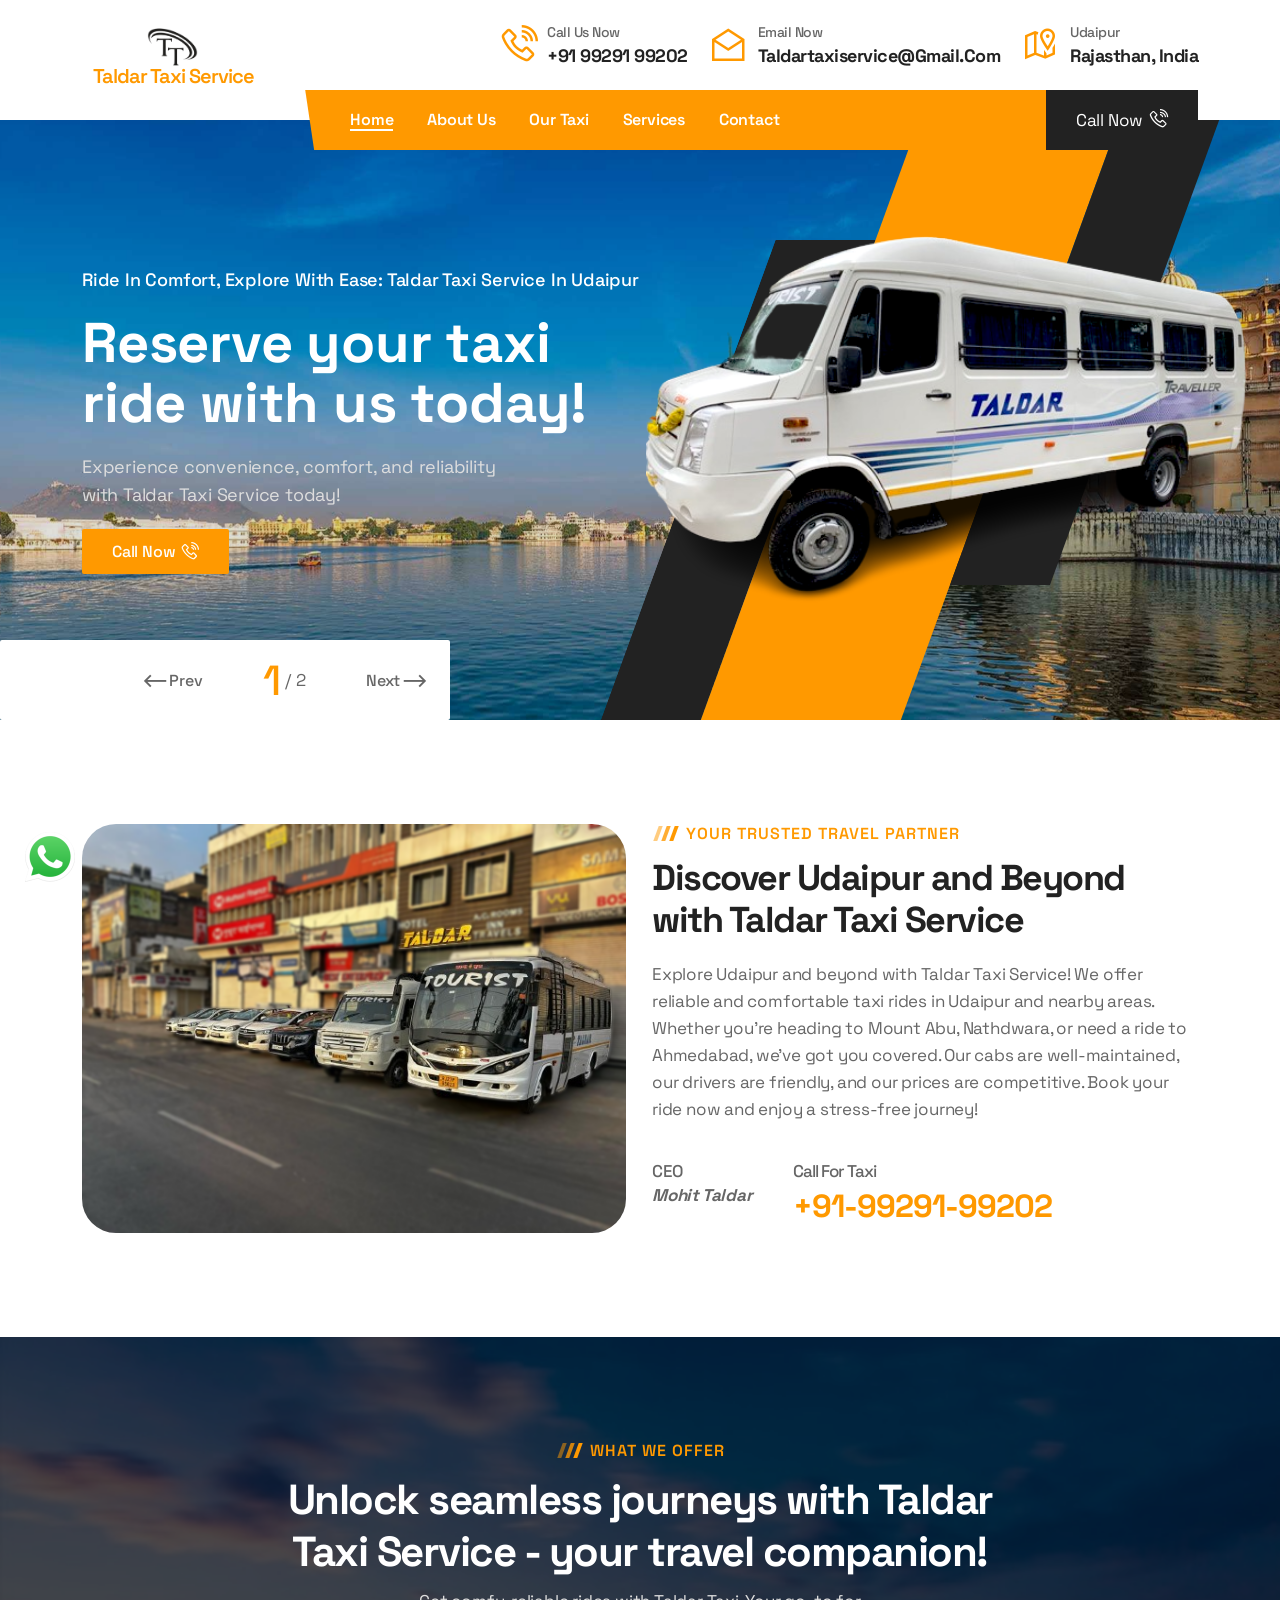
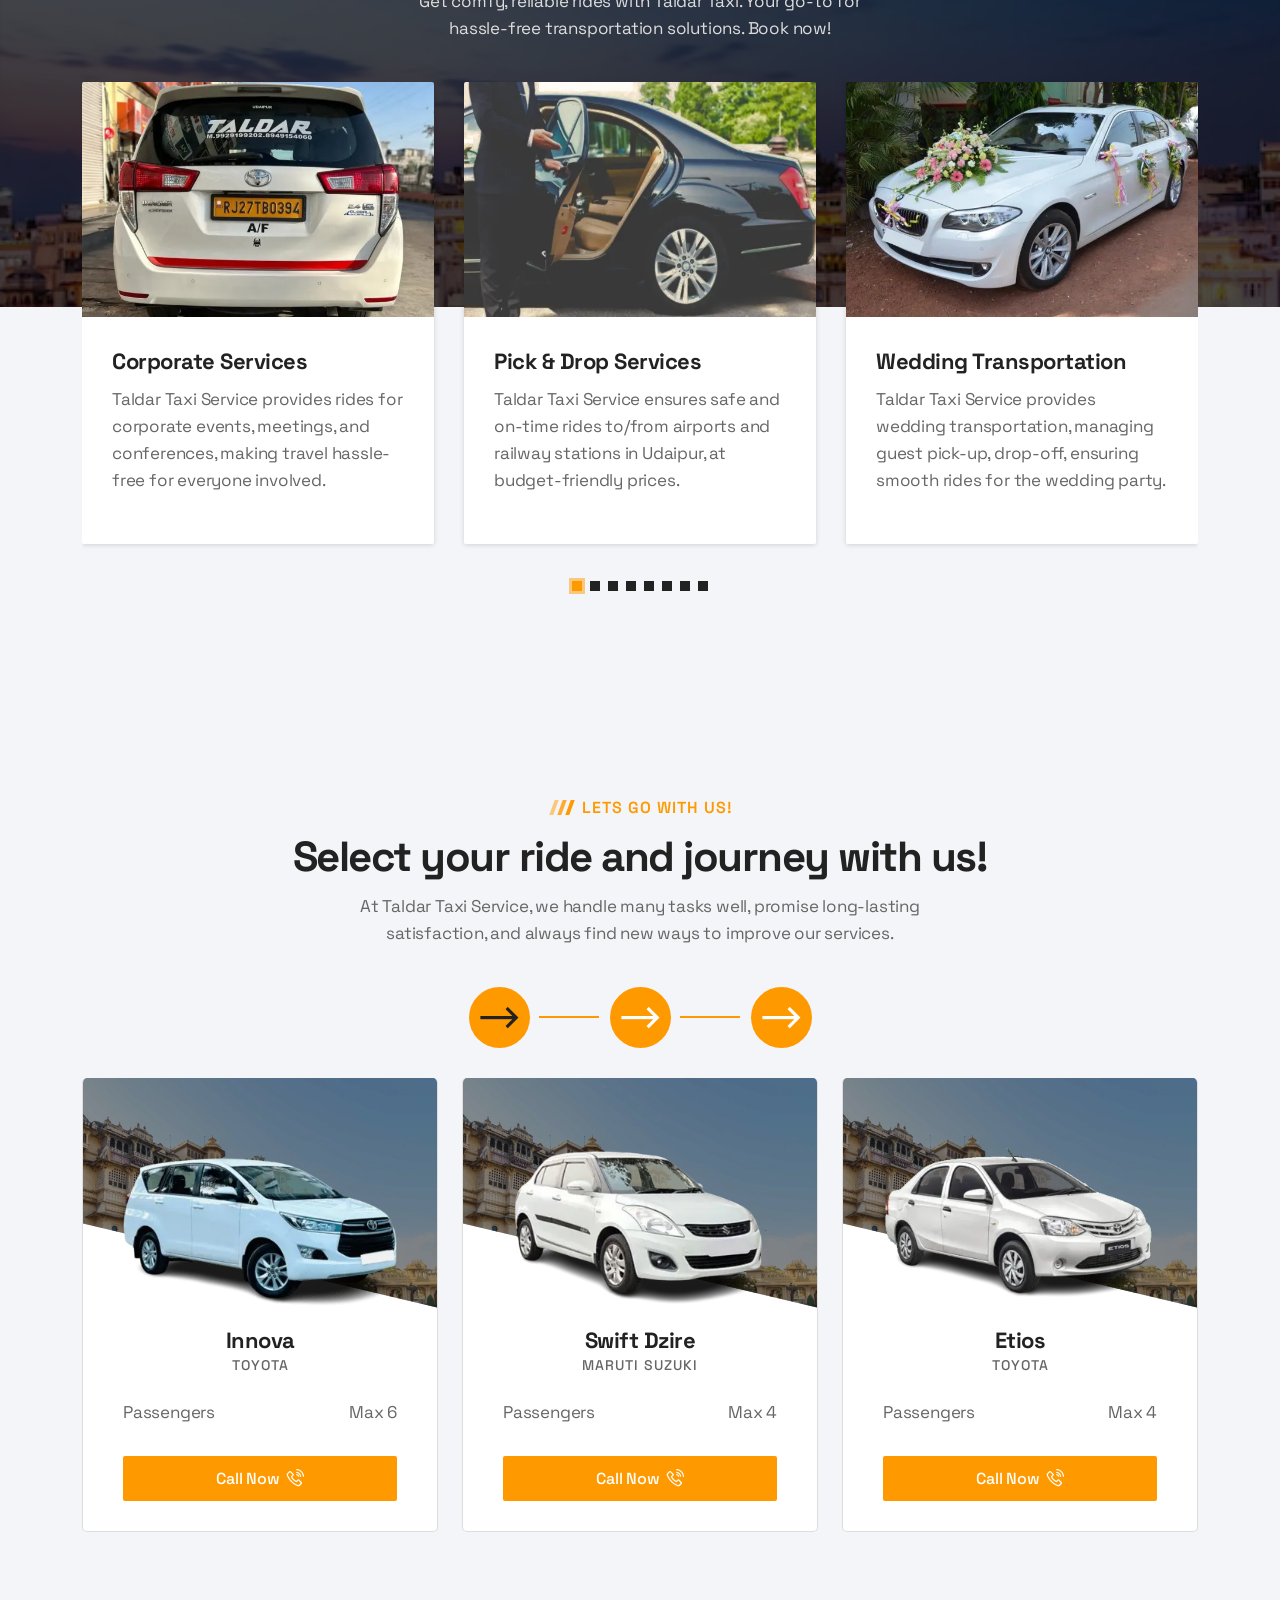
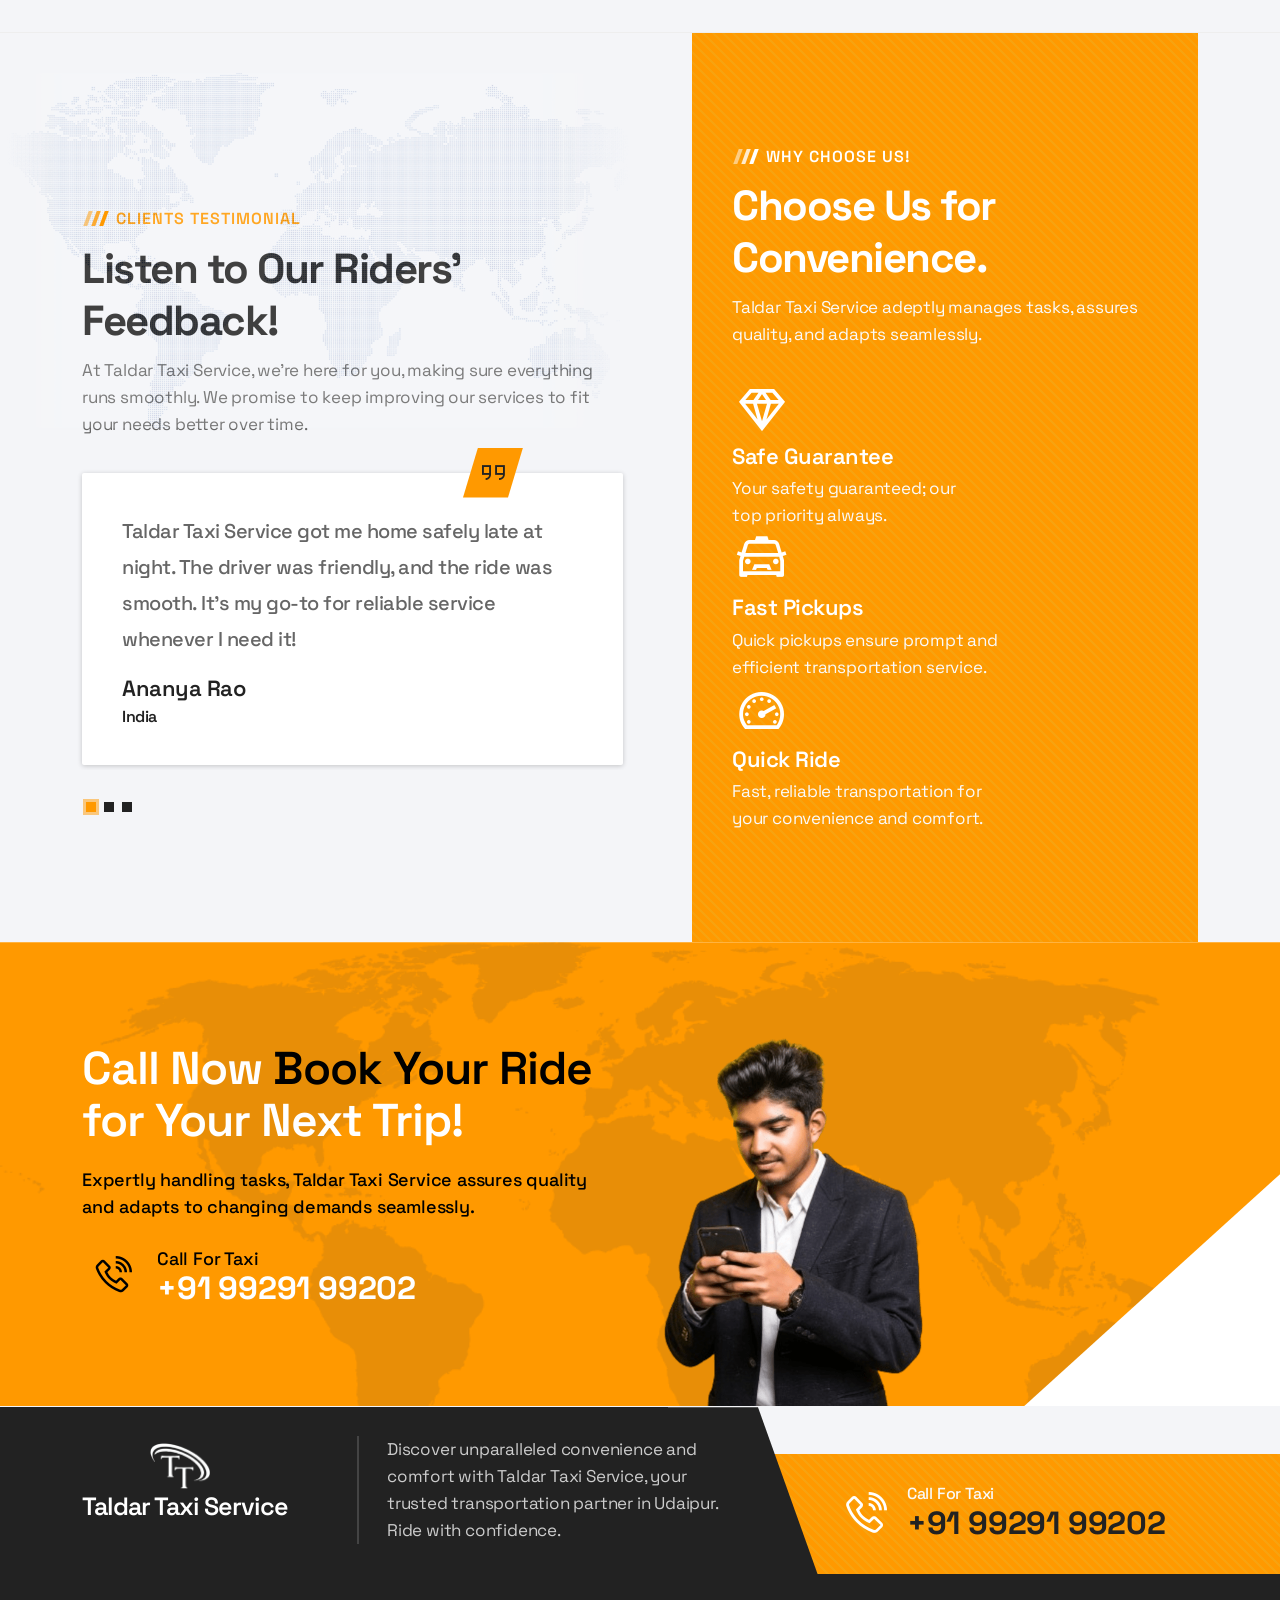
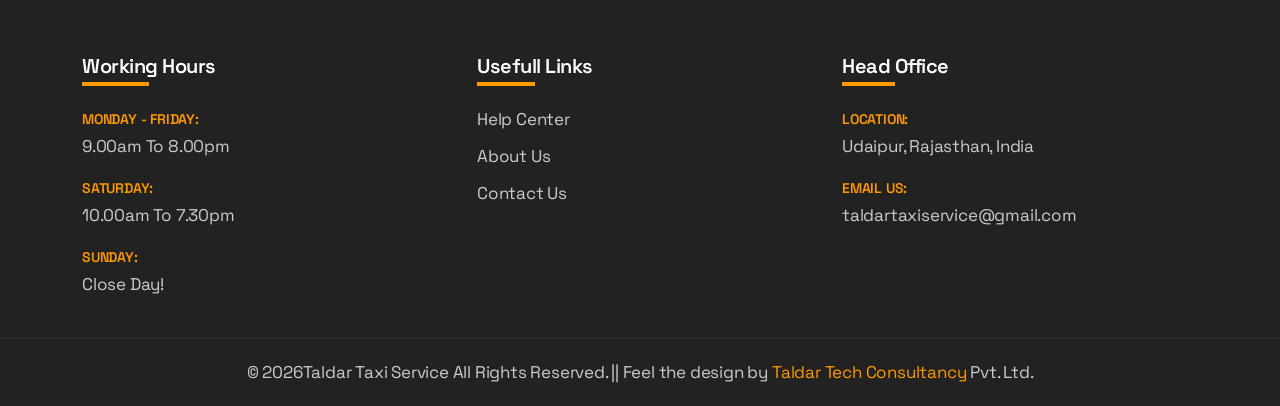
==== commit cde701c1: "images replaced" ====
--- a/index.html
+++ b/index.html
@@ -325,7 +325,7 @@
                         <div class="swiper-slide">
                             <div class="service-item wow fade-in-bottom" data-wow-delay="200ms">
                                 <div class="service-thumb">
-                                    <img src="assets/images/4n.webp" alt="img">
+                                    <img src="assets/images/13n.webp" alt="img">
                                     <!-- <div class="service-shape-wrap">
                                         <div class="service-shape"></div>
                                     </div> -->
--- a/assets/css/main.css
+++ b/assets/css/main.css
@@ -400,7 +400,7 @@
 }
 
 .bg-half {
-    background-image: url(../images/slider-bg3.webp);
+    background-image: url(../images/bg1.jpg);
     background-repeat: no-repeat;
     background-position: top center;
     background-size: cover;
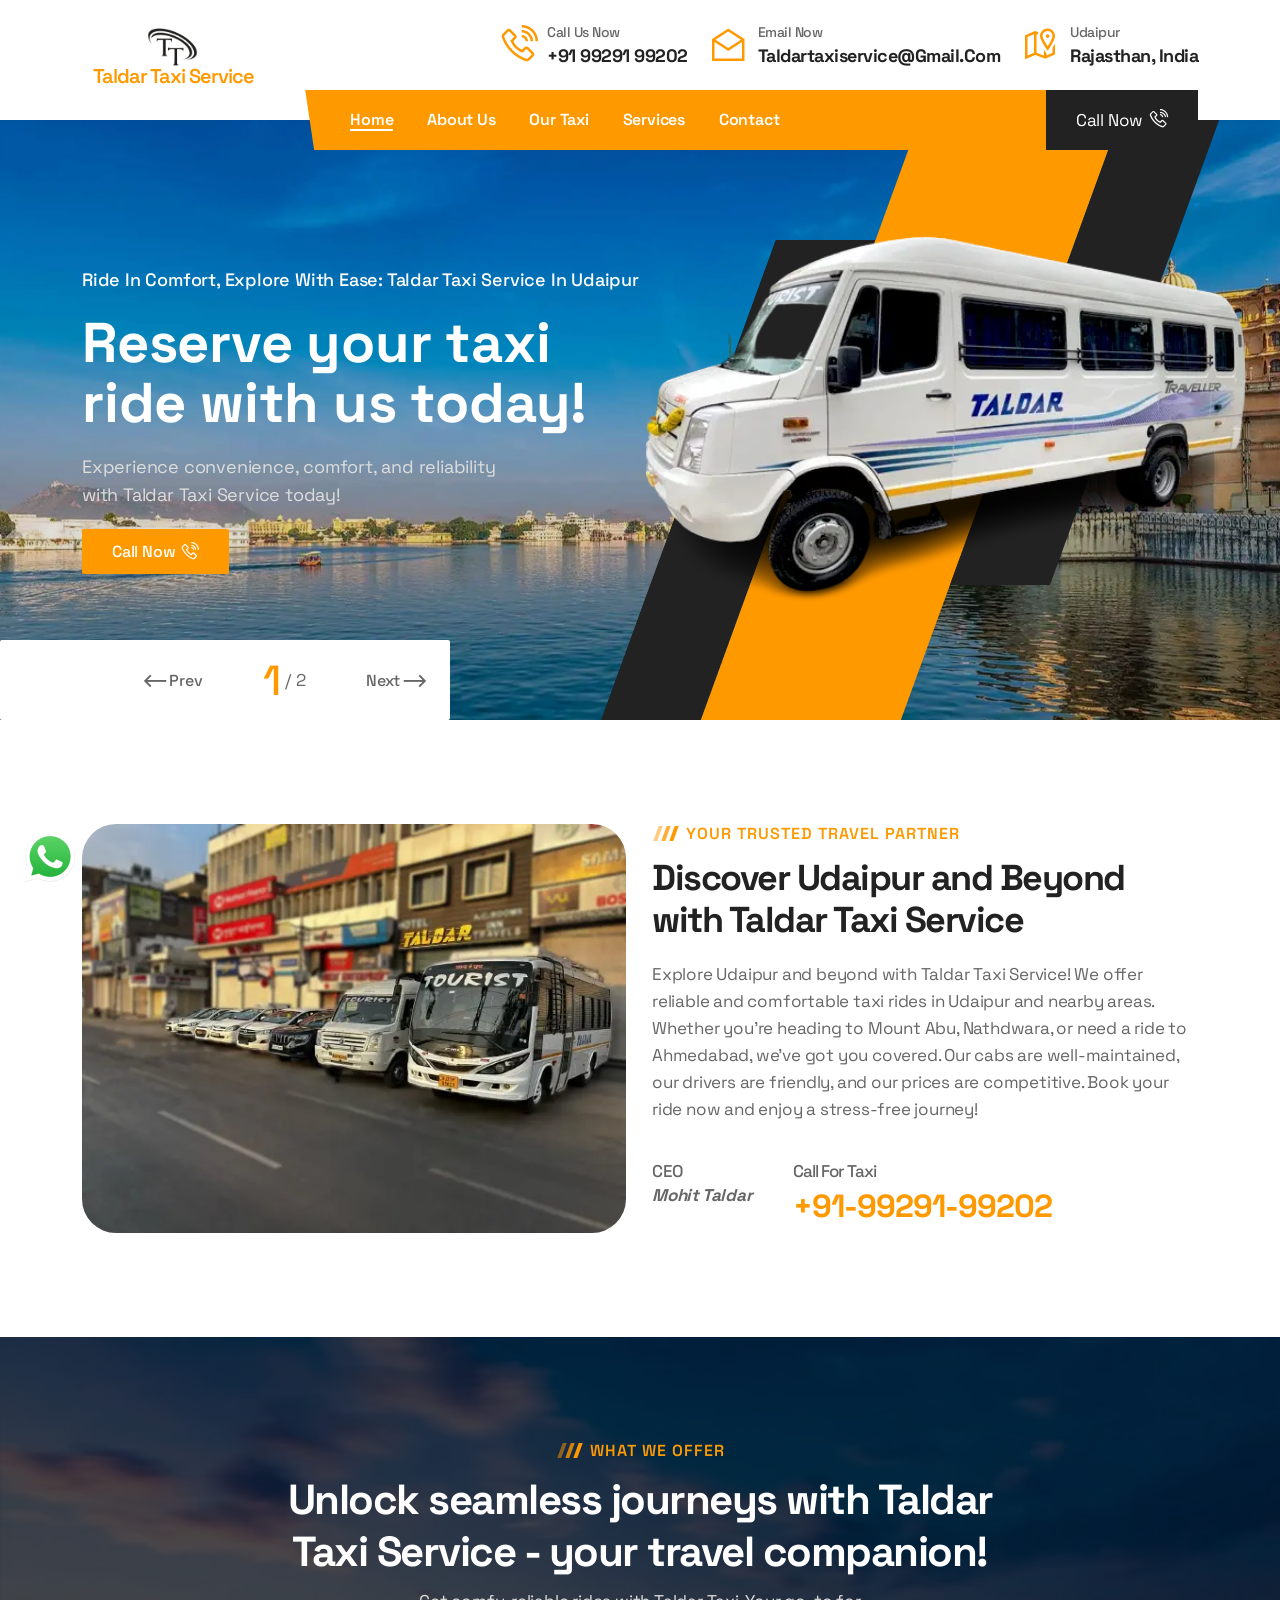
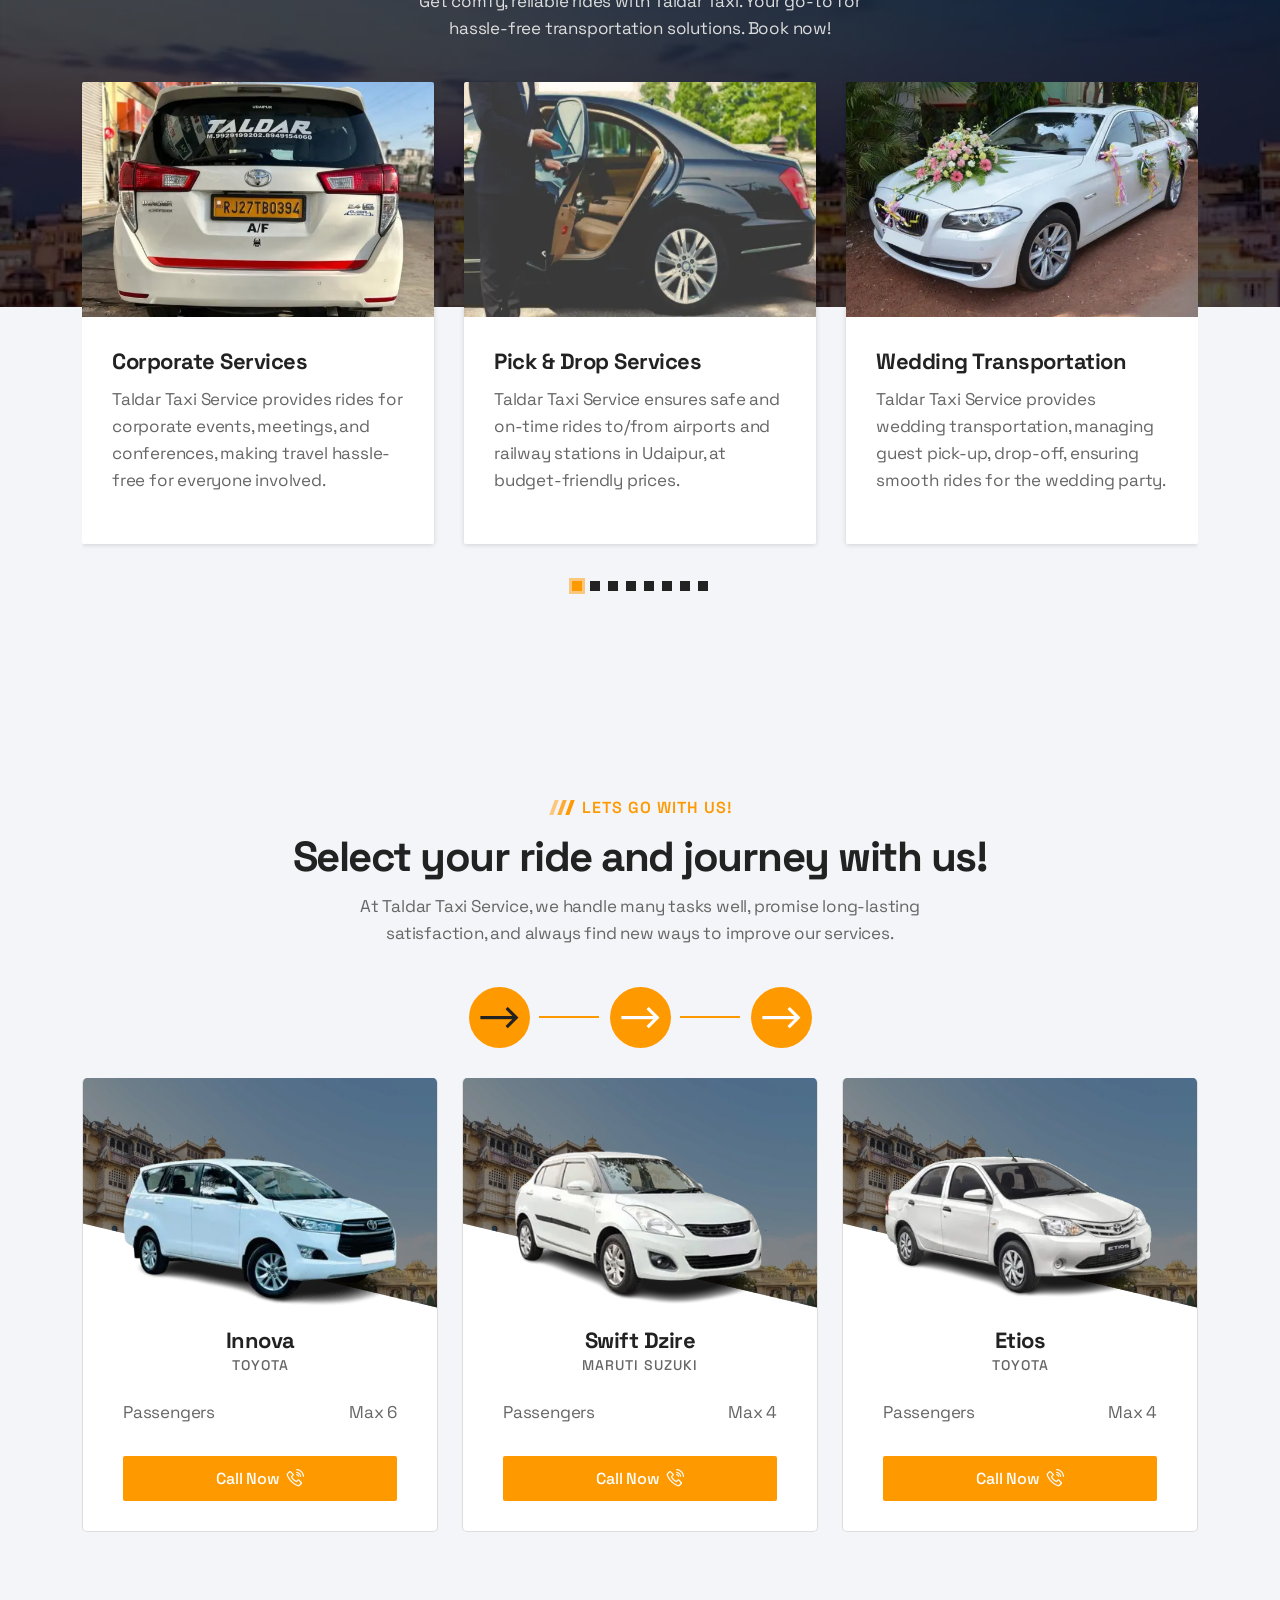
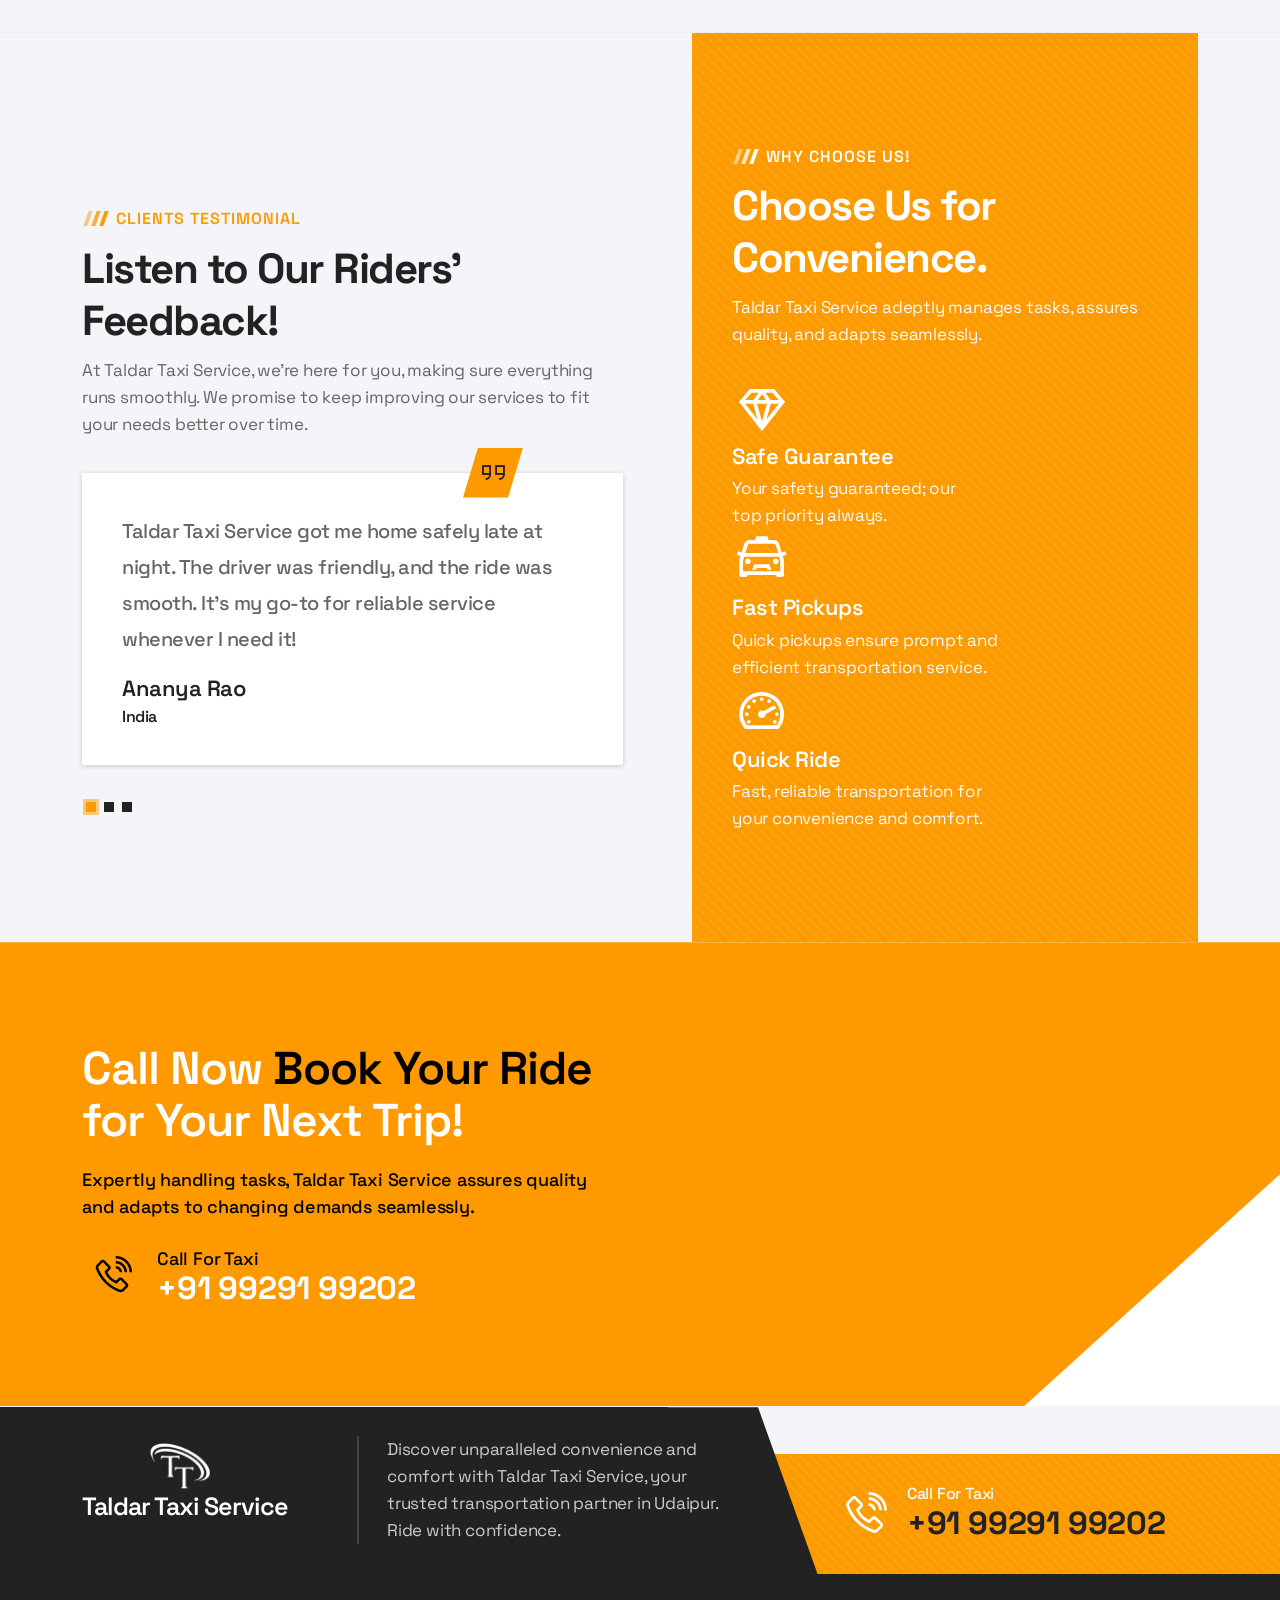
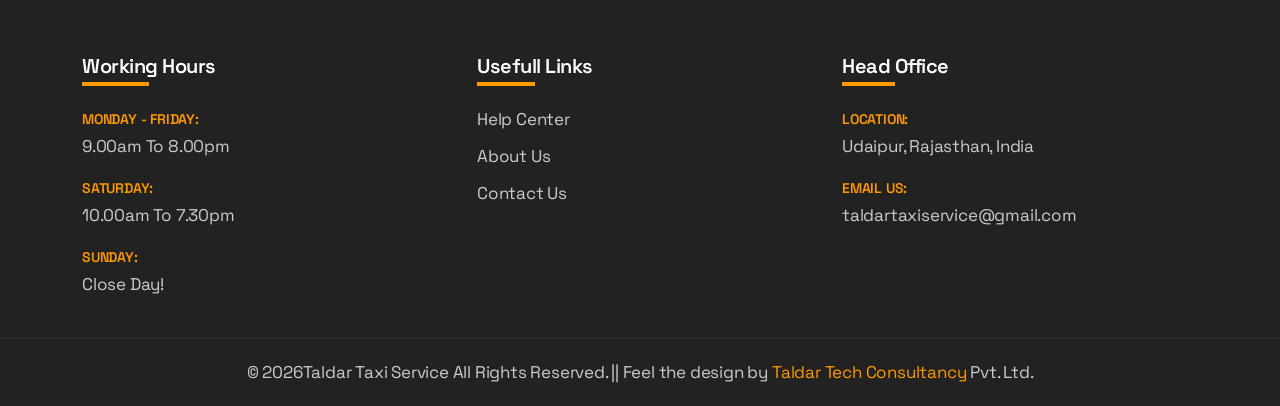
==== commit 648d020e: "newly added image compressed" ====
--- a/index.html
+++ b/index.html
@@ -177,11 +177,11 @@
         <div class="main-slider">
             <div class="swiper-wrapper">
                 <div class="swiper-slide">
-                    <div class="slider-img"><img src="assets/images/lake-pichola-Udaipur.jpeg" alt="img" class="kenburns"
+                    <div class="slider-img"><img src="assets/images/lake-pichola-Udaipur.webp" alt="img" class="kenburns"
                             style="animation-duration: 12000ms; "></div>
                             <div class="dark-overlay" style="z-index: -1;"></div>
                     <div class="car-holder">
-                        <img src="assets/images/tempo.png" alt="car" data-animation="car-animation" data-duration="1.5s" style="height: 28em;">
+                        <img src="assets/images/tempo.webp" alt="car" data-animation="car-animation" data-duration="1.5s" style="height: 28em;">
                         <div class="shape">
                             <div data-animation="slide-in-bottom" data-duration="1.5s" data-delay="0.3s"></div>
                             <div data-animation="fade-in" data-duration="1.5s" data-delay="0.2s"></div>
@@ -280,7 +280,7 @@
                 <div class="col-md-6">
                     <div class="text-center about-img-new">
                         <!-- <img class="about-img1 wow fade-in-left" data-wow-delay="200ms" src="assets/images/info.webp" alt="img"> -->
-                        <img class=" wow fade-in-bottom" data-wow-delay="400ms" src="assets/images/about.png" alt="img">
+                        <img class=" wow fade-in-bottom" data-wow-delay="400ms" src="assets/images/about.webp" alt="img">
                         <!-- <figure class="round-text"><img src="assets/img/experience-text-round.webp" alt="img"></figure> -->
                     </div>
                 </div>
--- a/assets/css/main.css
+++ b/assets/css/main.css
@@ -400,7 +400,7 @@
 }
 
 .bg-half {
-    background-image: url(../images/bg1.jpg);
+    background-image: url(../images/bg1.webp);
     background-repeat: no-repeat;
     background-position: top center;
     background-size: cover;
@@ -1438,7 +1438,7 @@
 }
 
 .testimonial-section:before {
-    background-image: url(../img/map.png);
+    background-image: url(../img/map.webp);
     background-repeat: no-repeat;
     background-position: top center;
     background-size: contain;
@@ -1567,7 +1567,7 @@
 /*=== 8.0 CTA Section ===*/
 .cta-section {
     /* background-image: url(../img/texture.webp); */
-    background-image: url(../img/cta-map.png);
+    background-image: url(../img/cta-map.webp);
     clip-path: polygon(0 0, 100% 0, 100% 50%, 80% 100%, 0 100%);
     background-repeat: repeat;
     background-size: cover;
@@ -1578,7 +1578,7 @@
 }
 
 .cta-men {
-    background-image: url(../img/cta-men.png);
+    background-image: url(../img/cta-men.webp);
     background-repeat: no-repeat;
     background-position: bottom right;
     background-size: contain;
@@ -1656,7 +1656,7 @@
 
 .cta-section-2:before {
     background-color: #ff9900;
-    background-image: url(../img/cta-map.png);
+    background-image: url(../img/cta-map.webp);
     background-repeat: no-repeat;
     background-position: center center;
     background-size: cover;
@@ -1962,7 +1962,7 @@
 }
 
 .contact-section .map {
-    background-image: url(../img/cta-map.png);
+    background-image: url(../img/cta-map.webp);
     background-repeat: no-repeat;
     background-position: left center;
     background-size: 100%;
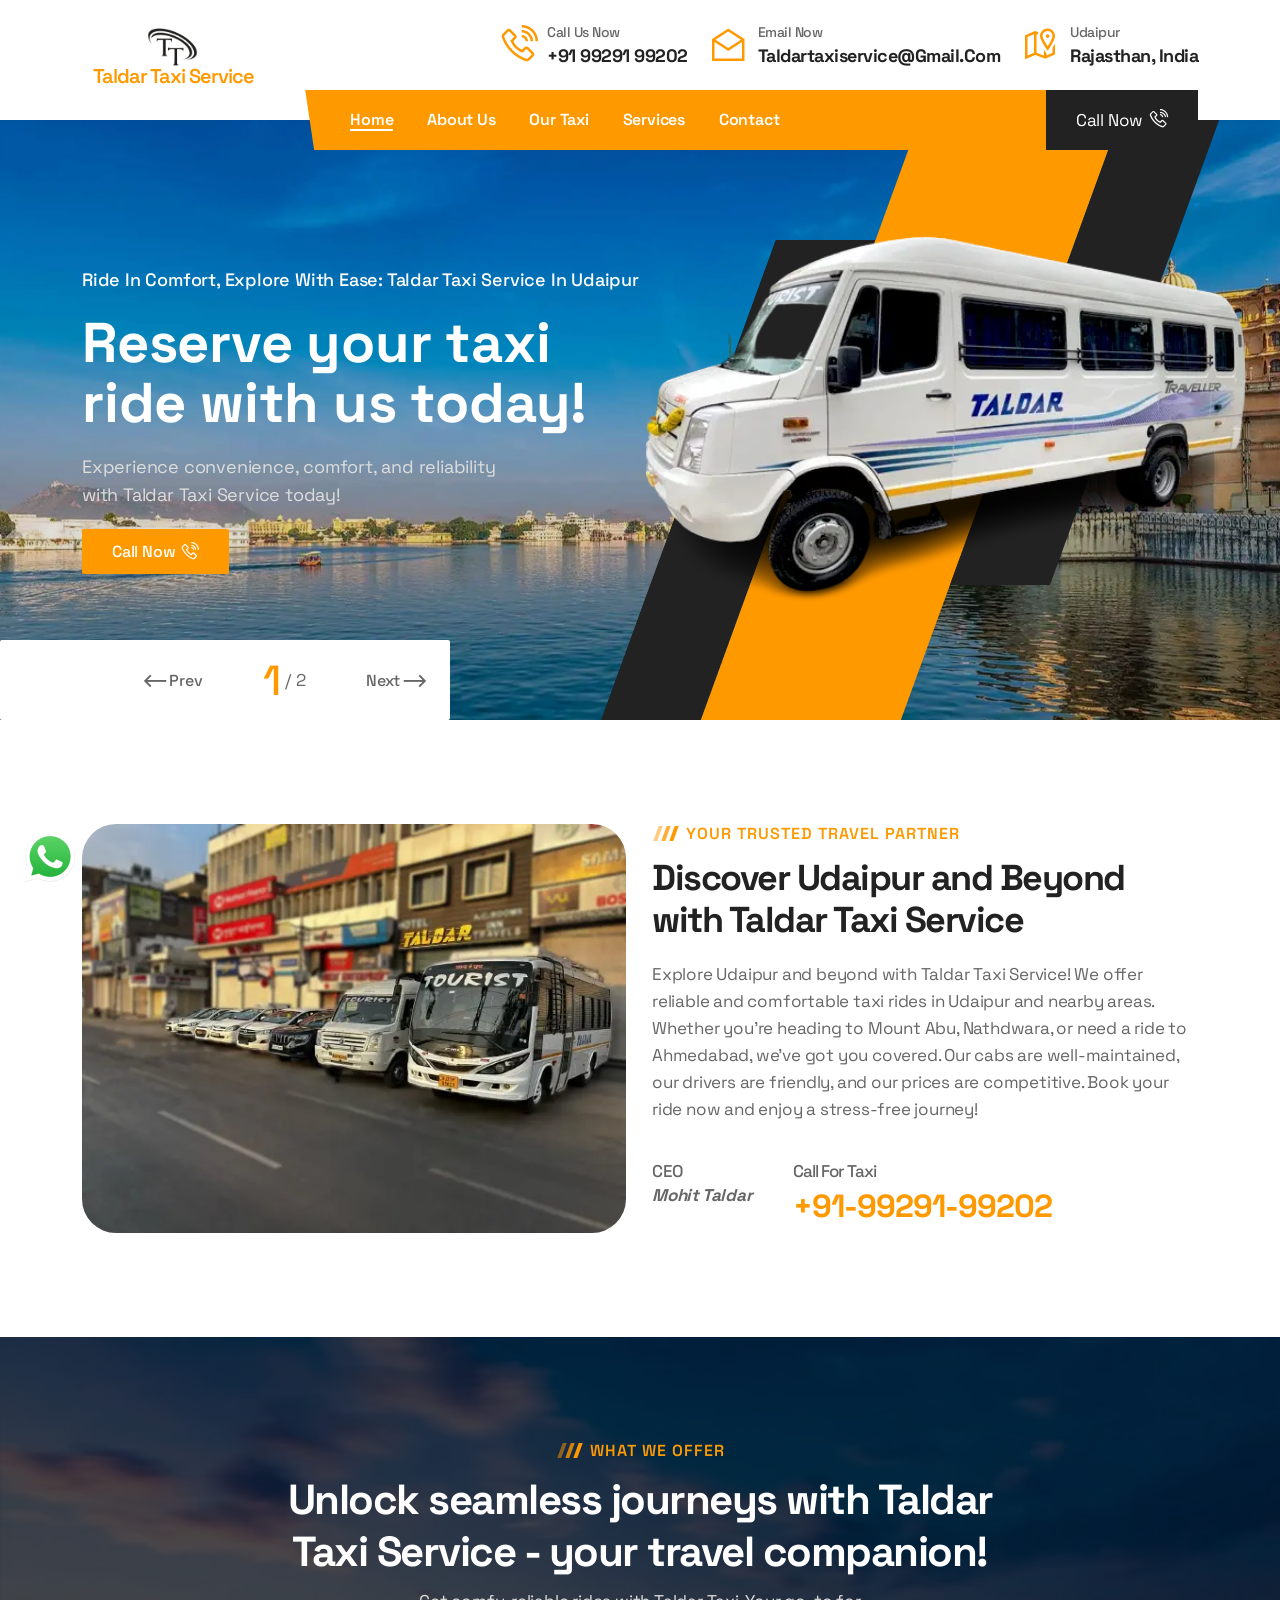
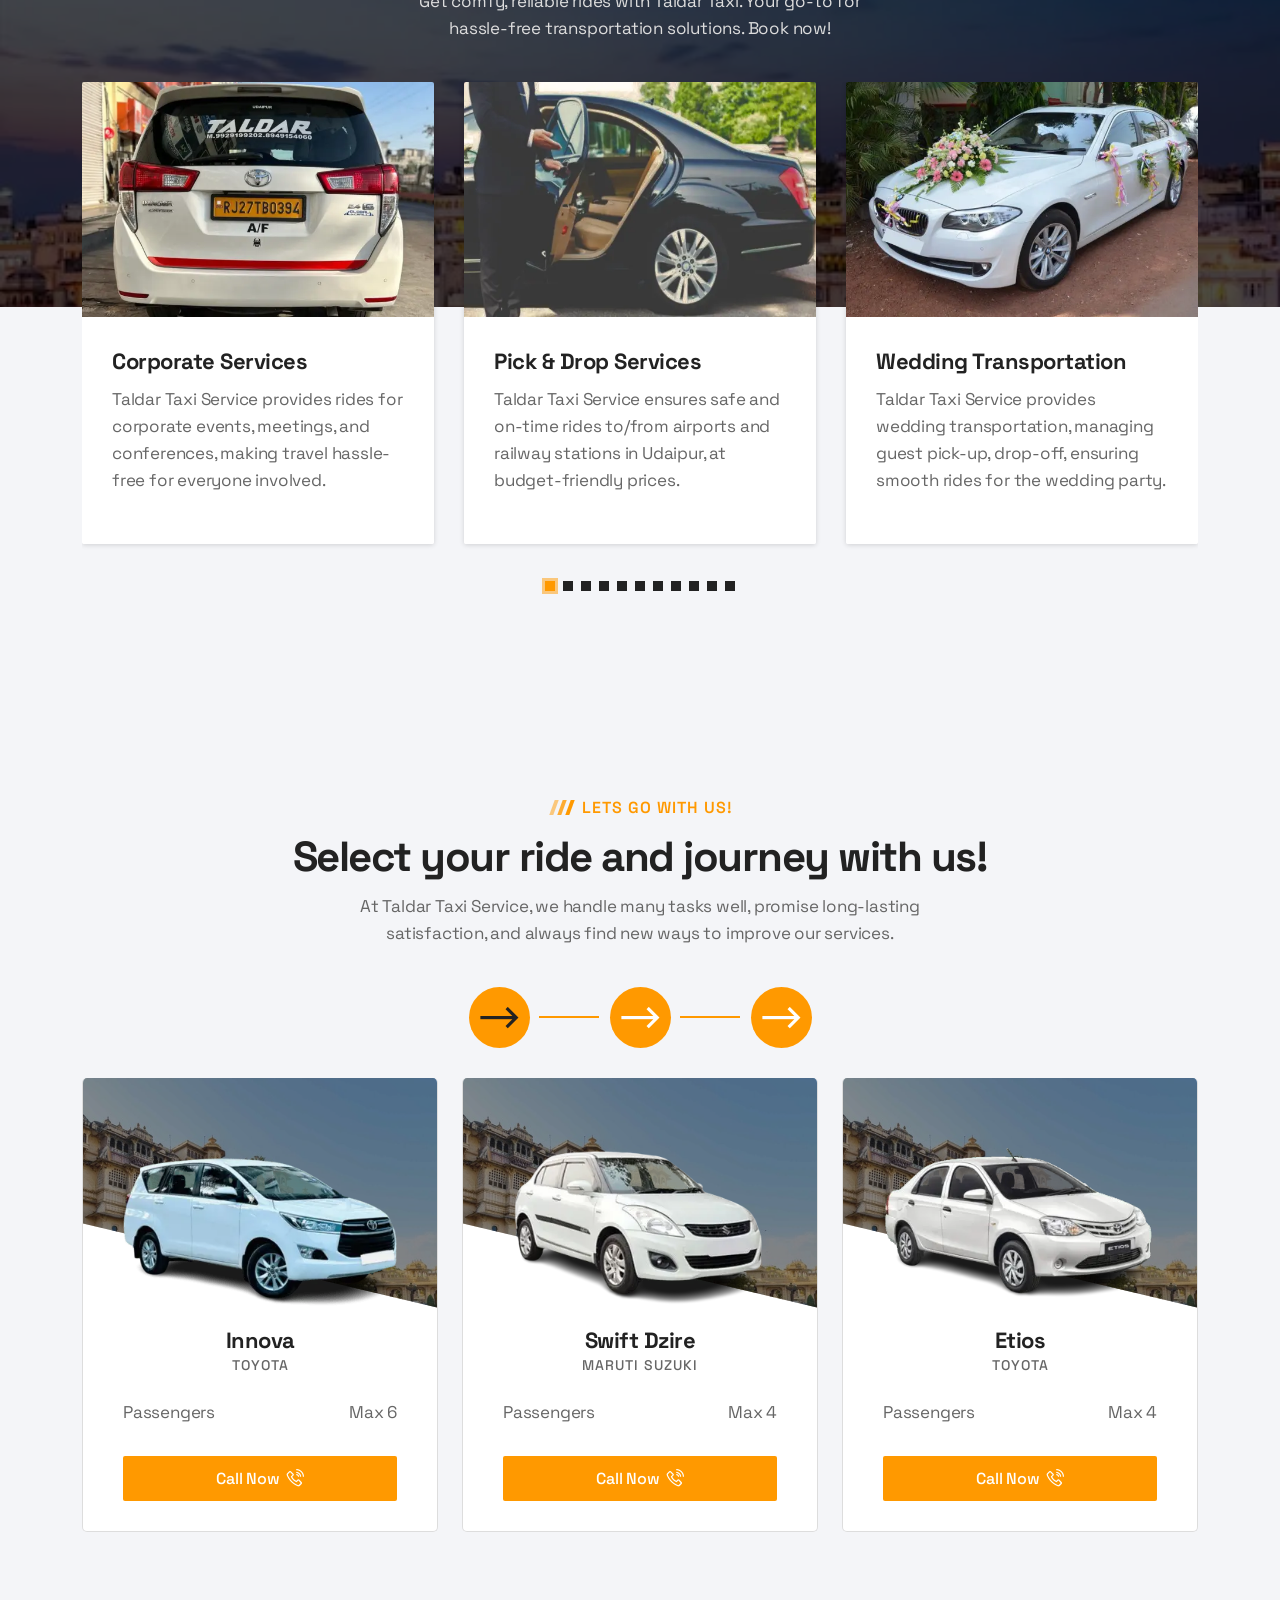
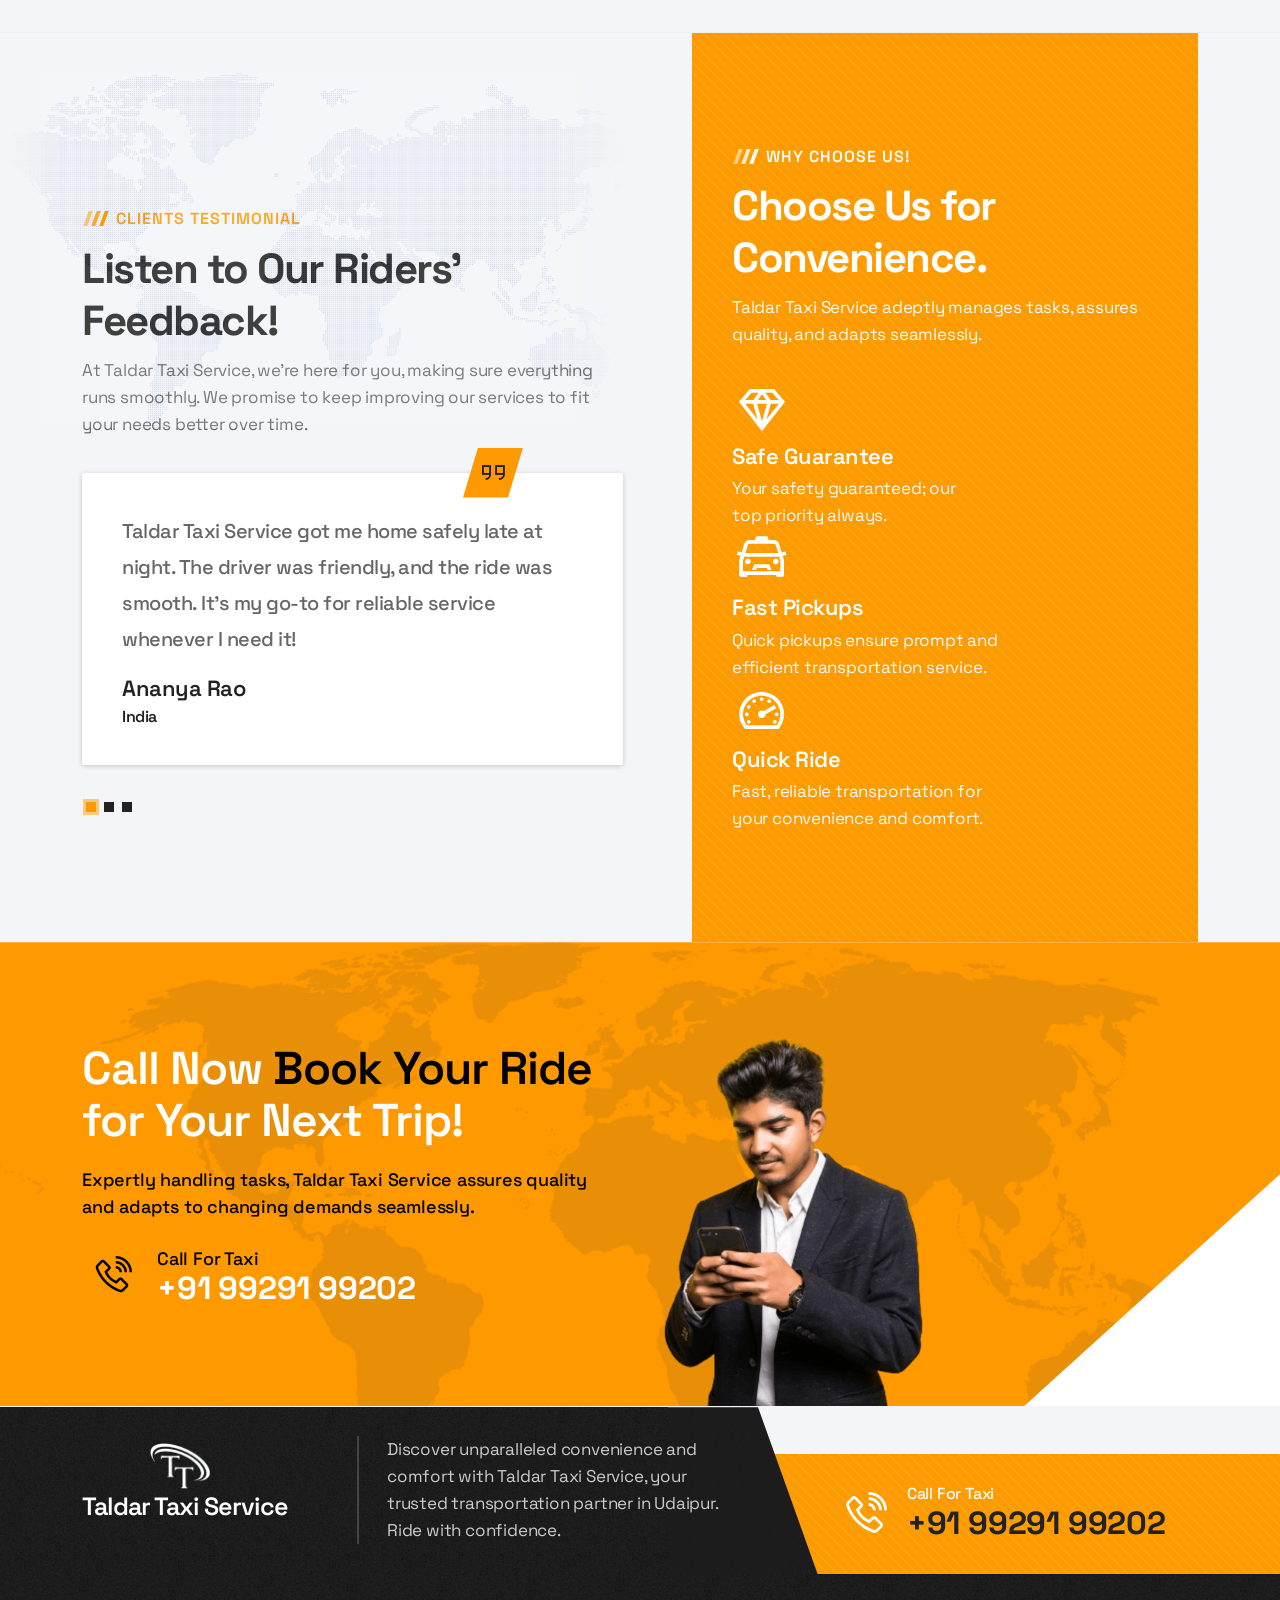
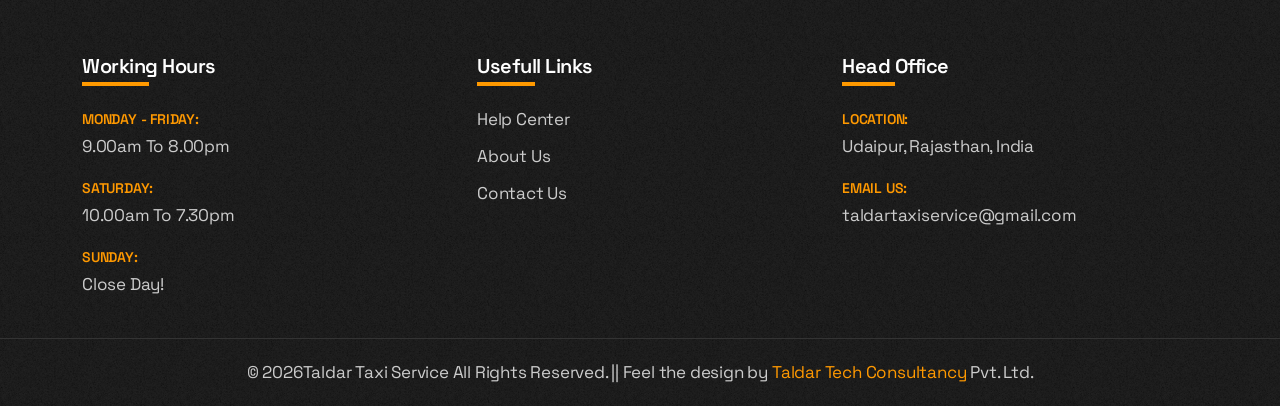
==== commit 7e6c1350: "busses photos added" ====
--- a/index.html
+++ b/index.html
@@ -225,7 +225,8 @@
                             style="animation-duration: 12000ms; "></div>
                             <div class="dark-overlay" style="z-index: -1;"></div>
                     <div class="car-holder">
-                        <img src="assets/images/innova_crysta_banner.webp" alt="car" data-animation="car-animation" data-duration="1.5s" style="height: 28em">
+                        <img src="assets/images/sl-car2.png" alt="car" data-animation="car-animation" data-duration="1.5s" style="height: 40em; width: 
+                        32em; margin-right: 2em;">
                         <div class="shape">
                             <div data-animation="slide-in-bottom" data-duration="1.5s" data-delay="0.3s"></div>
                             <div data-animation="fade-in" data-duration="1.5s" data-delay="0.2s"></div>
@@ -446,6 +447,54 @@
                                 <div class="service-content">
                                     <h3><a href="#">24/7 Services</a></h3>
                                     <p>Taldar Taxi Service is always ready for emergencies and late-night travel, offering round-the-clock taxi services for your convenience.</p>
+                                    <!-- <a class="read-more" href="#">Read More</a> -->
+                                </div>
+                            </div>
+                        </div>
+                        <div class="swiper-slide">
+                            <div class="service-item">
+                                <div class="service-thumb">
+                                    <img src="assets/images/15.webp" alt="img">
+                                    <!-- <div class="service-shape-wrap">
+                                        <div class="service-shape"></div>
+                                    </div> -->
+                                    <!-- <div class="service-car"><img src="assets/images/c1.webp" alt="car"></div> -->
+                                </div>
+                                <div class="service-content">
+                                    <h3><a href="#">City Bus Service</a></h3>
+                                    <p>Taldar City Bus Service offers 24/7 rides, ensuring reliable transportation even for emergencies and late-night travels.</p>
+                                    <!-- <a class="read-more" href="#">Read More</a> -->
+                                </div>
+                            </div>
+                        </div>
+                        <div class="swiper-slide">
+                            <div class="service-item">
+                                <div class="service-thumb">
+                                    <img src="assets/images/16.webp" alt="img">
+                                    <!-- <div class="service-shape-wrap">
+                                        <div class="service-shape"></div>
+                                    </div> -->
+                                    <!-- <div class="service-car"><img src="assets/images/c1.webp" alt="car"></div> -->
+                                </div>
+                                <div class="service-content">
+                                    <h3><a href="#">Tourist Bus Service</a></h3>
+                                    <p>Taldar Taxi Service welcomes you to discover local attractions with our guided Tourist Bus Service, day and night.</p>
+                                    <!-- <a class="read-more" href="#">Read More</a> -->
+                                </div>
+                            </div>
+                        </div>
+                        <div class="swiper-slide">
+                            <div class="service-item">
+                                <div class="service-thumb">
+                                    <img src="assets/images/17.webp" alt="img">
+                                    <!-- <div class="service-shape-wrap">
+                                        <div class="service-shape"></div>
+                                    </div> -->
+                                    <!-- <div class="service-car"><img src="assets/images/c1.webp" alt="car"></div> -->
+                                </div>
+                                <div class="service-content">
+                                    <h3><a href="#">Intercity Bus Service</a></h3>
+                                    <p>Taldar Taxi Service introduces Intercity Bus rides, ensuring seamless city-to-city travel, available day and night.</p>
                                     <!-- <a class="read-more" href="#">Read More</a> -->
                                 </div>
                             </div>
--- a/assets/css/elements.css
+++ b/assets/css/elements.css
@@ -801,7 +801,7 @@
 
 .page-header-shape:after {
     background-color: #222;
-    background-image: url(../img/texture.webp);
+    background-image: url(../img/texture.png);
     background-repeat: repeat;
     background-size: cover;
     clip-path: polygon(10% 0%, 100% 0%, 100% 100%, 0% 100%);
--- a/assets/css/blog.css
+++ b/assets/css/blog.css
@@ -588,7 +588,7 @@
 /*=== 5.6 Banner ===*/
 .sidebar-widget.banner {
     background-color: #222;
-    background-image: url(../img/texture.webp);
+    background-image: url(../img/texture.png);
     background-repeat: repeat;
     background-size: cover;
     border-radius: 3px;
--- a/assets/css/main.css
+++ b/assets/css/main.css
@@ -753,7 +753,7 @@
 
 /*=== 3.0 Booking Section ===*/
 .booking-section {
-    background-image: url(../img/texture.webp);
+    background-image: url(../img/texture.png);
     background-repeat: repeat;
     background-size: cover;
     background-color: #222;
@@ -913,7 +913,7 @@
 .booking-form-2:before {
     background-color: #222;
     clip-path: polygon(0 0, 90% 0%, 100% 20%, 100% 100%, 0 99%);
-    background-image: url(../img/texture.webp);
+    background-image: url(../img/texture.png);
     background-repeat: repeat;
     background-size: cover;
     content: "";
@@ -1035,6 +1035,14 @@
     padding: 60px 25px 20px;
     position: relative;
     z-index: 1;
+}
+
+.pricing-bus {
+    text-align: center;
+    /* padding: 60px 25px 20px; */
+    position: relative;
+    z-index: 1;
+    margin-bottom: 15px;
 }
 
 .pricing-car .price {
@@ -1154,7 +1162,7 @@
 
 .taxi-details-img .price {
     background-color: #222;
-    background-image: url(../img/texture.webp);
+    background-image: url(../img/texture.png);
     background-repeat: repeat;
     background-size: cover;
     clip-path: polygon(85% 0%, 100% 30%, 100% 100%, 0 100%, 0 0);
@@ -1438,7 +1446,7 @@
 }
 
 .testimonial-section:before {
-    background-image: url(../img/map.webp);
+    background-image: url(../img/map.png);
     background-repeat: no-repeat;
     background-position: top center;
     background-size: contain;
@@ -1566,8 +1574,8 @@
 
 /*=== 8.0 CTA Section ===*/
 .cta-section {
-    /* background-image: url(../img/texture.webp); */
-    background-image: url(../img/cta-map.webp);
+    /* background-image: url(../img/texture.png); */
+    background-image: url(../img/cta-map.png);
     clip-path: polygon(0 0, 100% 0, 100% 50%, 80% 100%, 0 100%);
     background-repeat: repeat;
     background-size: cover;
@@ -1578,7 +1586,7 @@
 }
 
 .cta-men {
-    background-image: url(../img/cta-men.webp);
+    background-image: url(../img/cta-men.png);
     background-repeat: no-repeat;
     background-position: bottom right;
     background-size: contain;
@@ -1656,7 +1664,7 @@
 
 .cta-section-2:before {
     background-color: #ff9900;
-    background-image: url(../img/cta-map.webp);
+    background-image: url(../img/cta-map.png);
     background-repeat: no-repeat;
     background-position: center center;
     background-size: cover;
@@ -1788,7 +1796,7 @@
 
 .team-content h4 {
     background-color: #222;
-    background-image: url(../img/texture.webp);
+    background-image: url(../img/texture.png);
     background-repeat: repeat;
     background-size: cover;
     clip-path: polygon(100% 0, 100% 100%, 10% 100%, 0% 70%, 0 0);
@@ -1962,7 +1970,7 @@
 }
 
 .contact-section .map {
-    background-image: url(../img/cta-map.webp);
+    background-image: url(../img/cta-map.png);
     background-repeat: no-repeat;
     background-position: left center;
     background-size: 100%;
@@ -1997,7 +2005,7 @@
 
 .contact-section .contact-details li i {
     background-color: #222;
-    background-image: url(../img/texture.webp);
+    background-image: url(../img/texture.png);
     background-repeat: repeat;
     background-size: cover;
     color: #ff9900;
@@ -2148,7 +2156,7 @@
 .footer-top .brand:before,
 .footer-top .brand:after {
     background-color: #222;
-    background-image: url(../img/texture.webp);
+    background-image: url(../img/texture.png);
     background-repeat: repeat;
     background-size: cover;
     content: "";
@@ -2215,7 +2223,7 @@
 /*=== 13.1 Mid Footer ===*/
 .footer-mid-wrap {
     background-color: #222;
-    background-image: url(../img/texture.webp);
+    background-image: url(../img/texture.png);
     background-repeat: repeat;
     background-size: cover;
     padding: 80px 0 140px 0;
@@ -2432,7 +2440,7 @@
 /*=== 13.3 Copyright Section ===*/
 .copyright-wrap {
     background-color: #222;
-    background-image: url(../img/texture.webp);
+    background-image: url(../img/texture.png);
     background-repeat: repeat;
     background-size: cover;
     border-top: 1px solid #333;
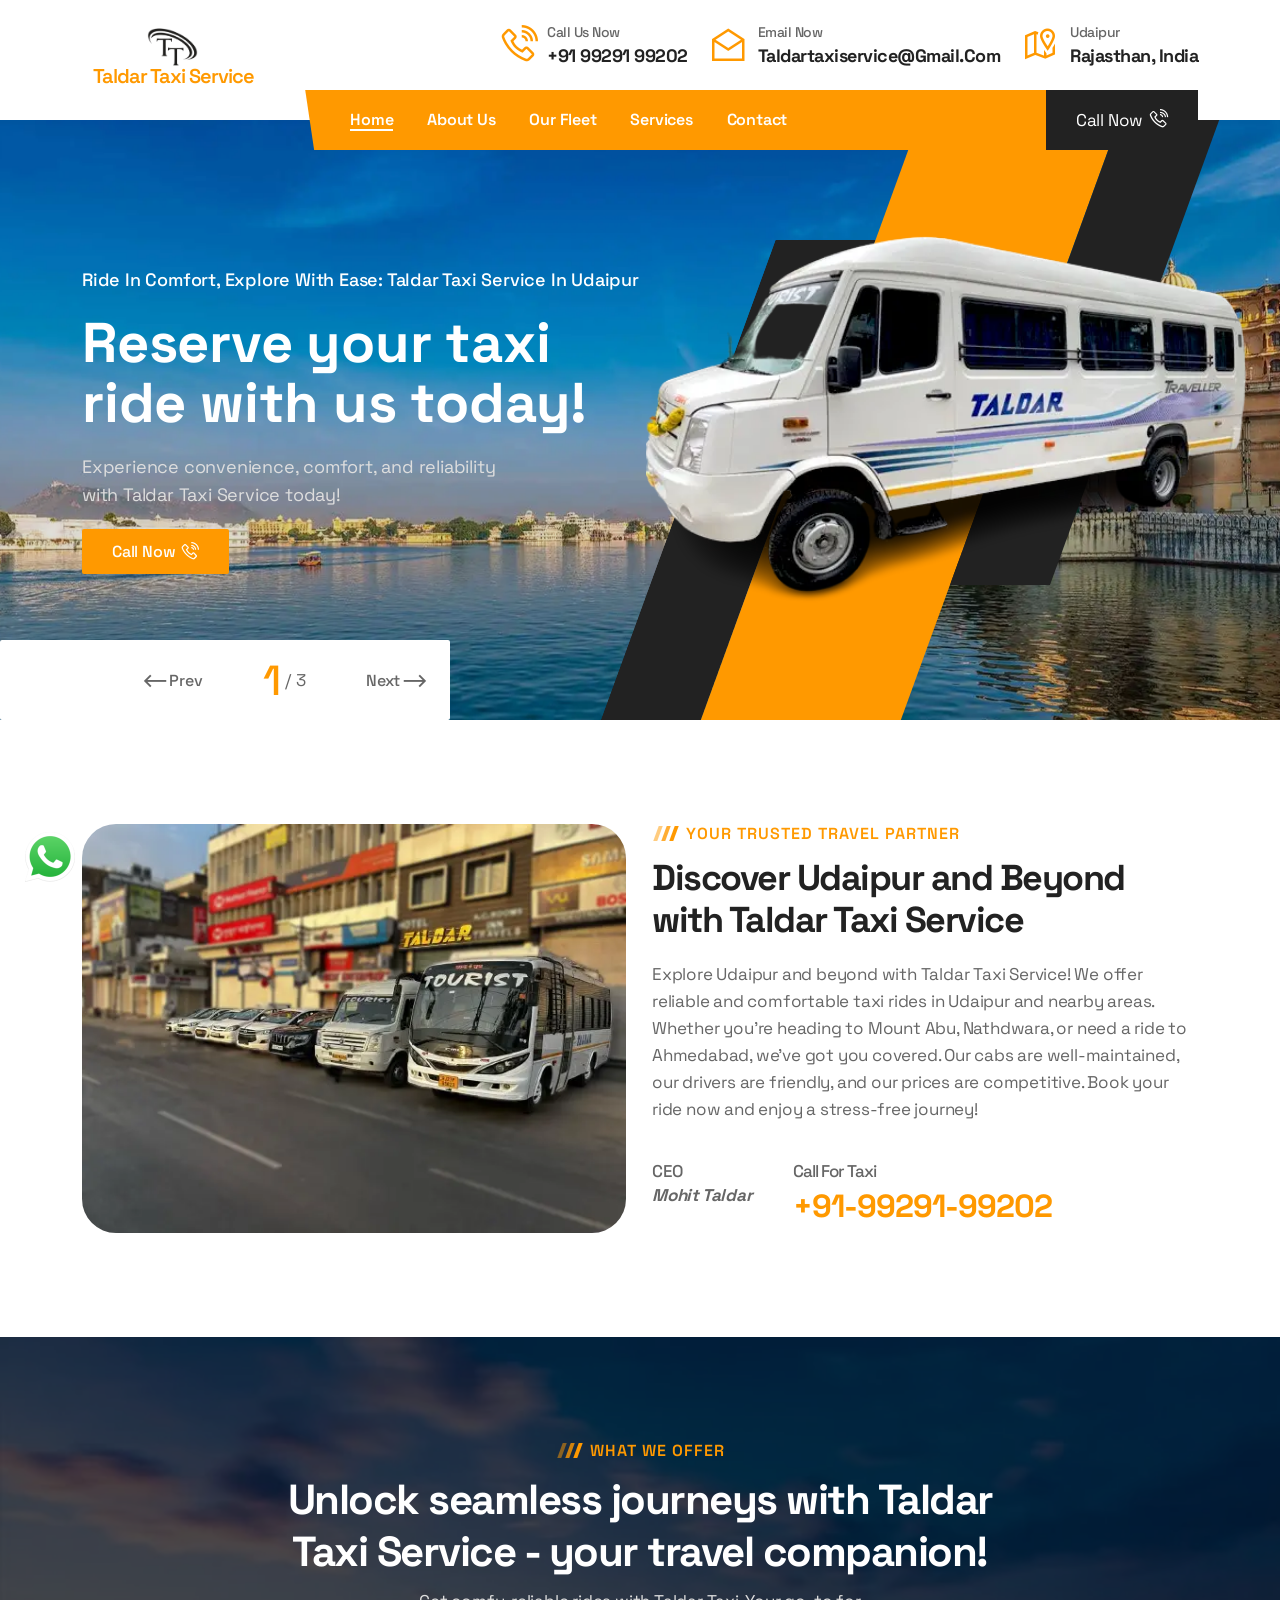
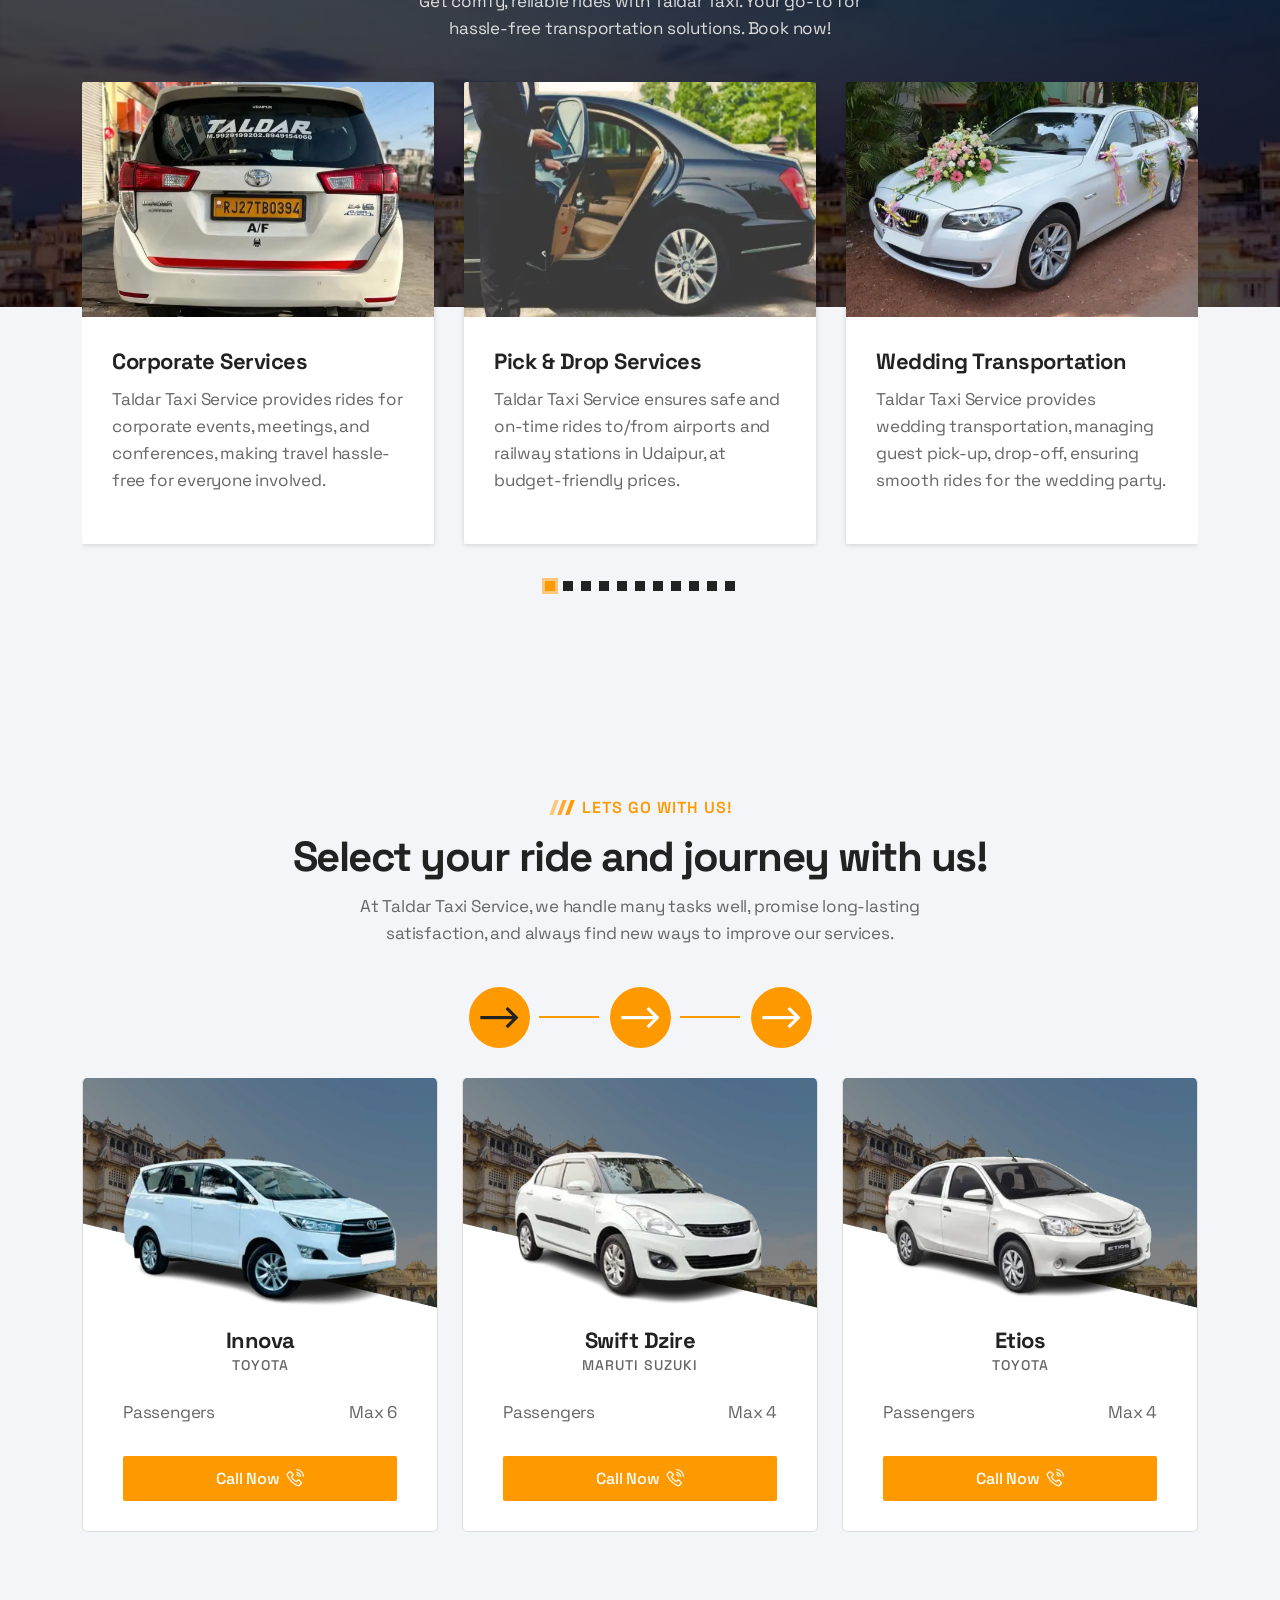
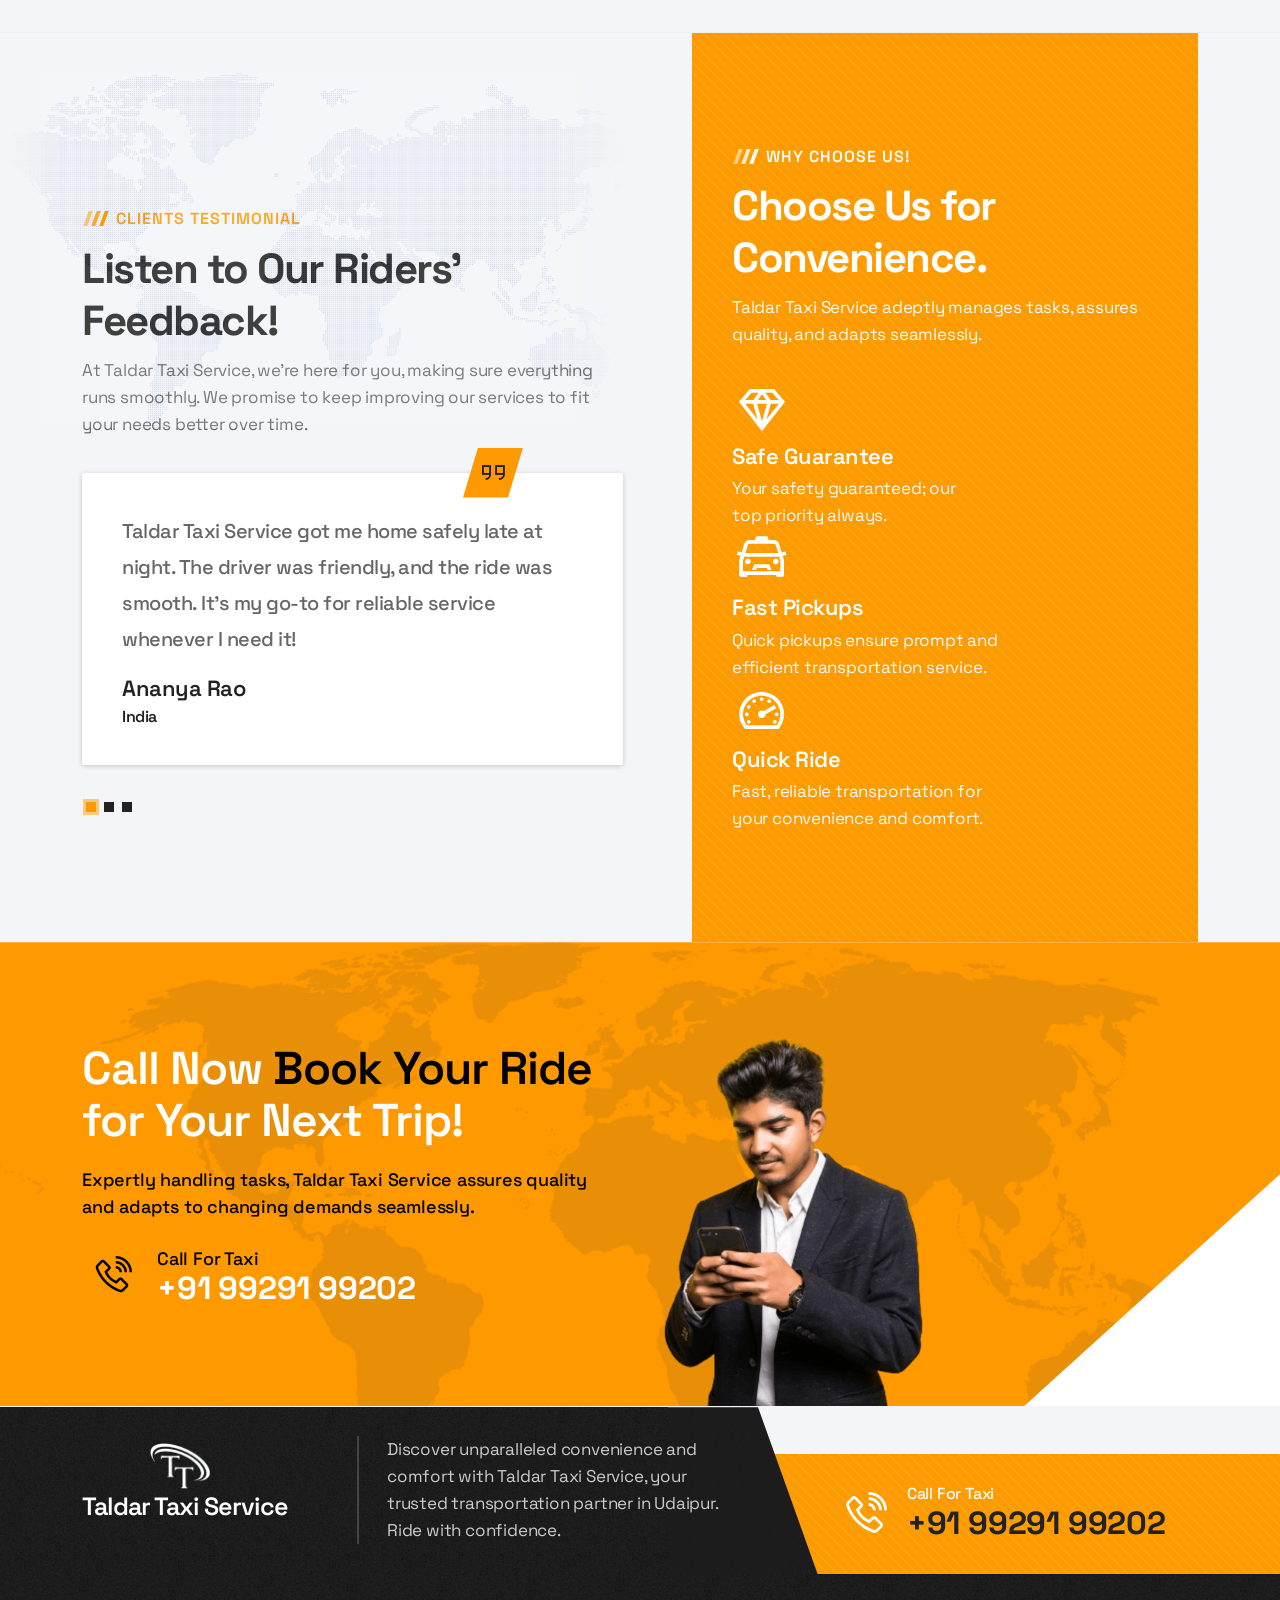
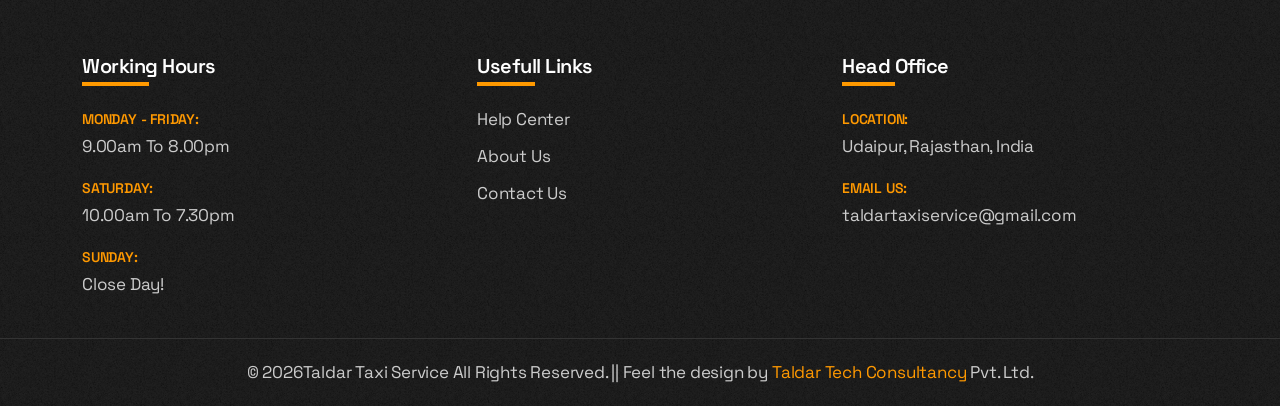
==== commit e25d7b92: "3rd slider added on home page and busses images added" ====
--- a/index.html
+++ b/index.html
@@ -35,6 +35,15 @@
    background-color: rgba(0, 0, 0, 0.12); 
    z-index: 8; 
 }
+.dark-overlay-2 {
+   position: absolute;
+   top: 0;
+   left: 0;
+   width: 100%;
+   height: 100%;
+   background-color: rgba(0, 0, 0, 0.3); 
+   z-index: 8; 
+}
    </style>
 </head>
 
@@ -112,7 +121,7 @@
                                 <a href="about-us.html">About Us</a>
                             </li>
                             <li>
-                                <a href="our-taxi.html">Our Taxi</a>
+                                <a href="our-fleet.html">Our Fleet</a>
                             </li>
                             <li>
                                 <a href="our-services.html">Services</a>
@@ -253,6 +262,46 @@
                                             Arrive in style, book your ride with <br> Taldar Taxi Service now!</div>
                                     </div>
                                 </div>
+                                <div class="slider-btn">
+                                    <a href="tel:+919929199202" class="default-btn" data-animation="fade-in-bottom"
+                                        data-delay="0.9s">Call Now<i class="las la-phone-volume ph-tint" style="margin-left: 5px; font-size: 1.2em;"></i></a>
+                                </div>
+                            </div>
+                        </div>
+                    </div>
+                </div>
+                <div class="swiper-slide">
+                    <div class="slider-img"><img src="assets/images/slider4.webp" alt="img" class="kenburns"
+                            style="animation-duration: 12000ms; "></div>
+                            <div class="dark-overlay-2" style="z-index: -1;"></div>
+                    <div class="car-holder">
+                        <img src="assets/images/sl-bus3.webp" alt="car" data-animation="car-animation" data-duration="1.5s" style="height: 20em; width: 
+                        32em; margin-top: 3em;">
+                        <div class="shape">
+                            <div data-animation="slide-in-bottom" data-duration="1.5s" data-delay="0.3s"></div>
+                            <div data-animation="fade-in" data-duration="1.5s" data-delay="0.2s"></div>
+                            <div data-animation="slide-in-top" data-duration="1.5s" data-delay="0.5s"></div>
+                        </div>
+                    </div>
+                    <div class="slider-content-wrap d-flex align-items-center text-left">
+                        <div class="container">
+                            <div class="slider-content">
+                                <div class="slider-caption medium">
+                                    <div class="inner-layer">
+                                        <div data-animation="fade-in-bottom" data-delay="0.3s">Explore the world with ease</div>
+                                    </div>
+                                </div>
+                                <div class="slider-caption big">
+                                    <div class="inner-layer">
+                                        <div data-animation="fade-in-bottom" data-delay="0.5s">Start your journey <br> now!</div>
+                                    </div>
+                                </div>
+                                <div class="slider-caption small">
+                                    <div class="inner-layer">
+                                        <div data-animation="fade-in-bottom" data-delay="0.7s" data-duration="1s">
+                                            Enjoy the ride, book your travel with <br> Taldar Taxi Service today!</div>
+                                    </div>
+                                </div>                                
                                 <div class="slider-btn">
                                     <a href="tel:+919929199202" class="default-btn" data-animation="fade-in-bottom"
                                         data-delay="0.9s">Call Now<i class="las la-phone-volume ph-tint" style="margin-left: 5px; font-size: 1.2em;"></i></a>
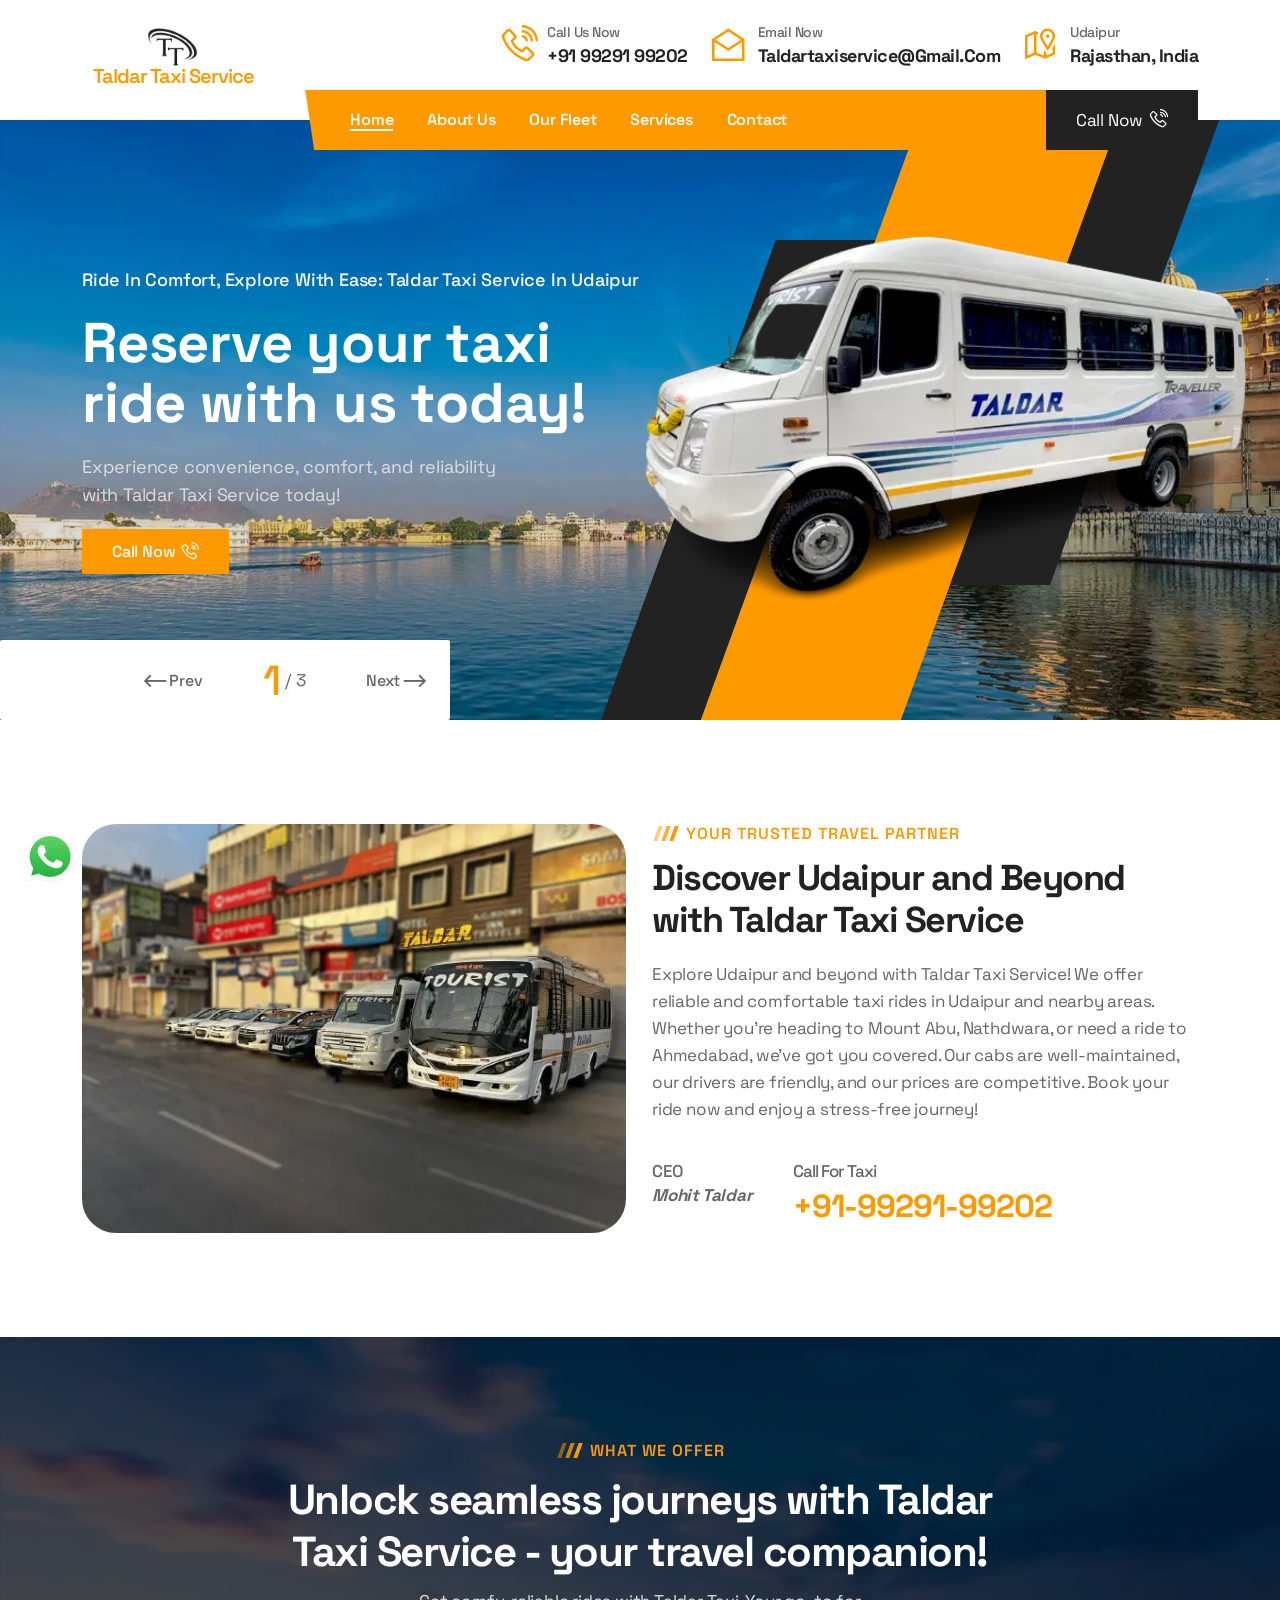
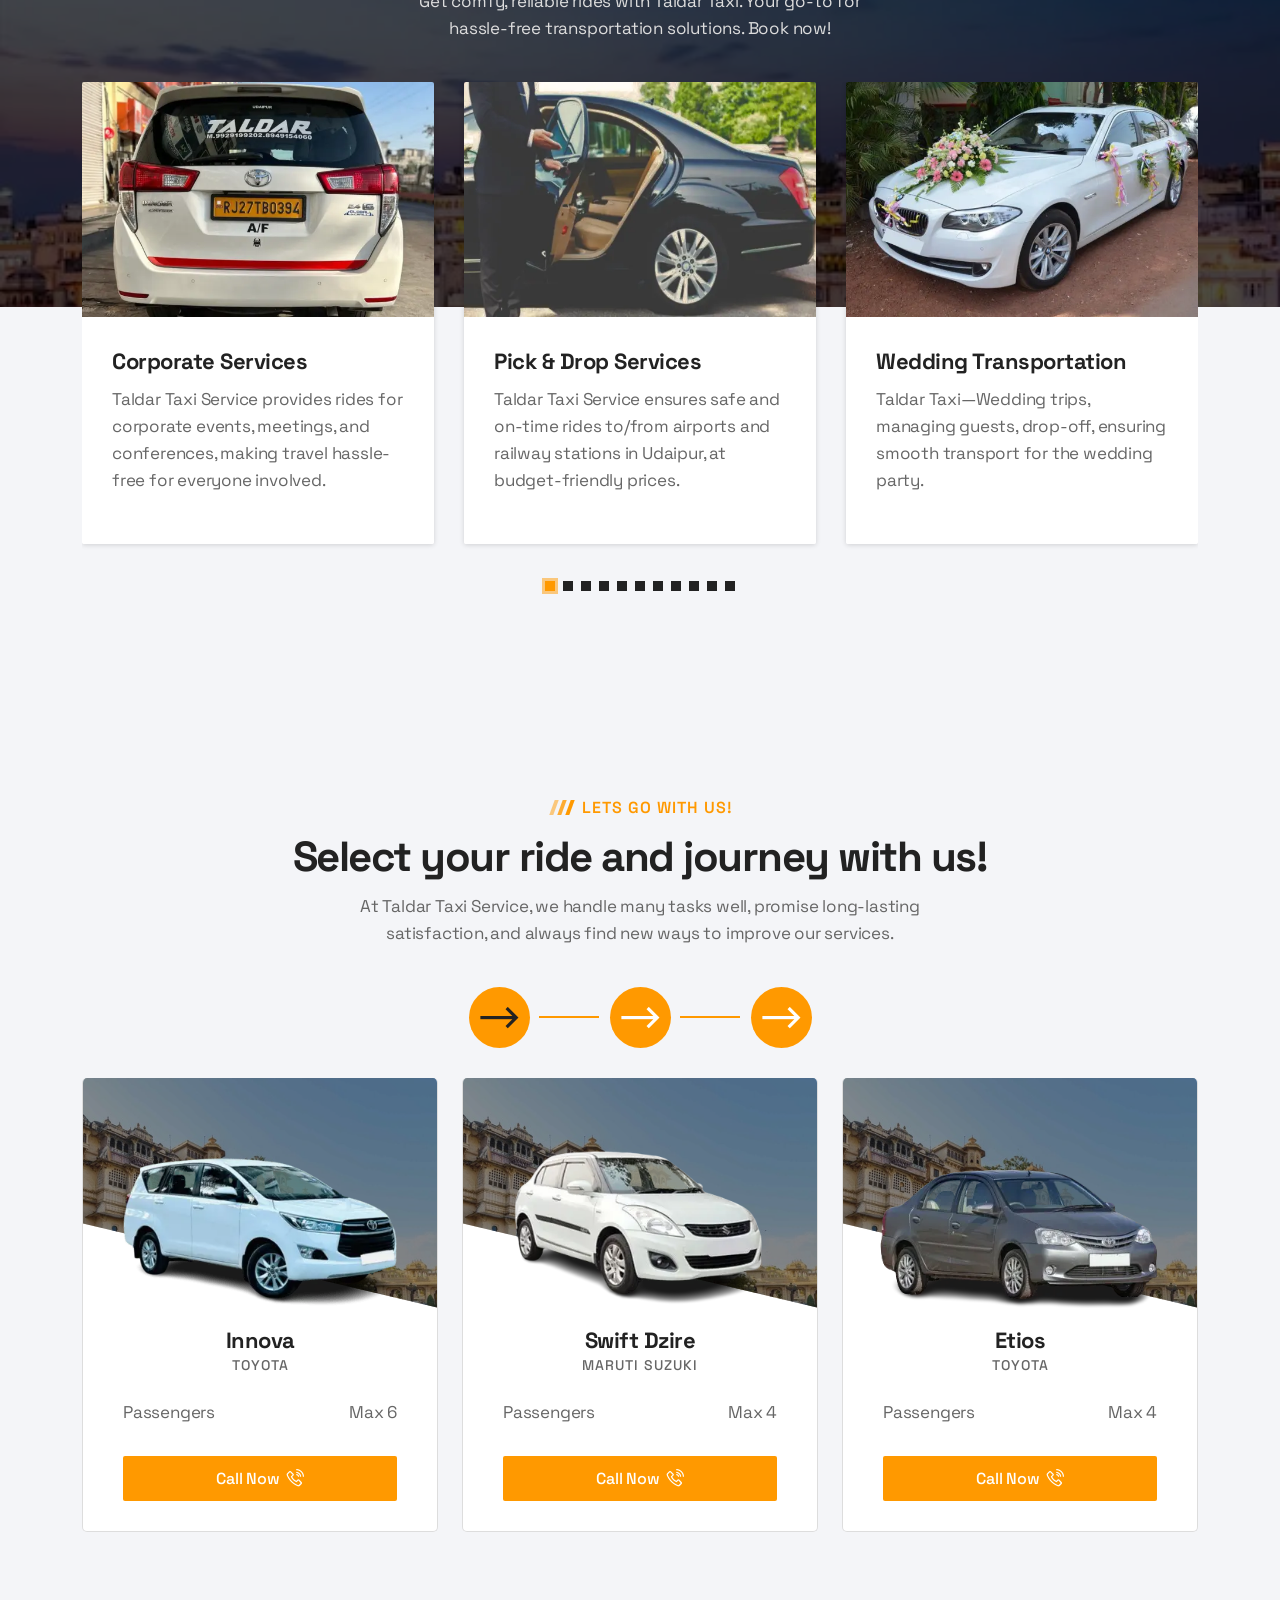
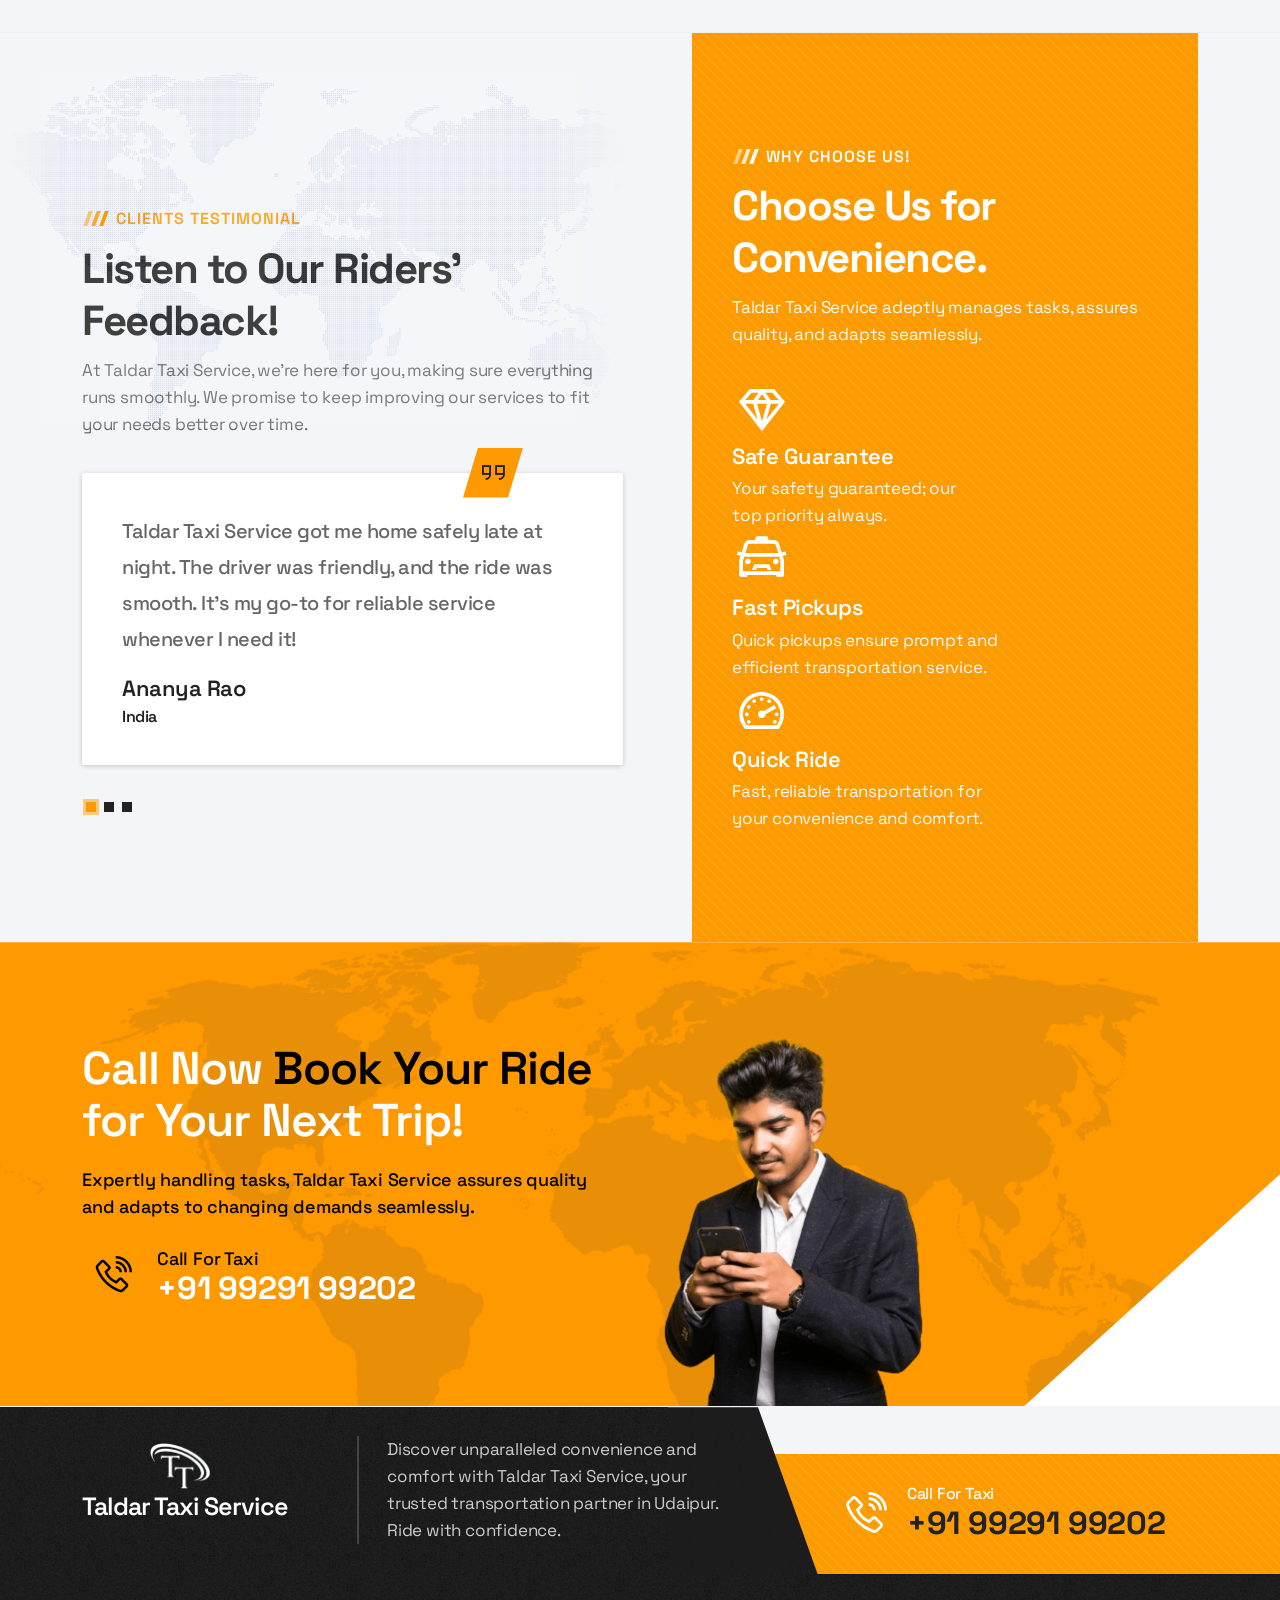
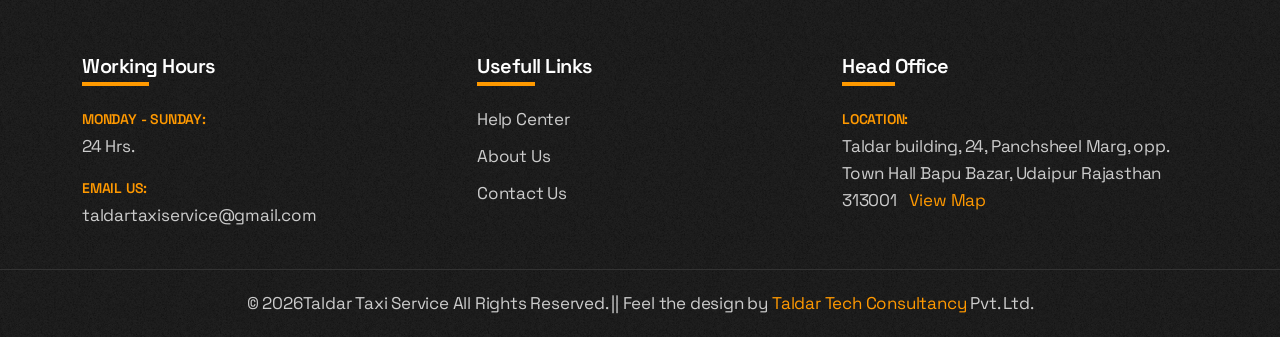
==== commit 9c073da7: "changes updated" ====
--- a/index.html
+++ b/index.html
@@ -275,8 +275,8 @@
                             style="animation-duration: 12000ms; "></div>
                             <div class="dark-overlay-2" style="z-index: -1;"></div>
                     <div class="car-holder">
-                        <img src="assets/images/sl-bus3.webp" alt="car" data-animation="car-animation" data-duration="1.5s" style="height: 20em; width: 
-                        32em; margin-top: 3em;">
+                        <img src="assets/images/sl-bus5.webp" alt="car" data-animation="car-animation" data-duration="1.5s" style="height: 20em; width: 
+                        39em;">
                         <div class="shape">
                             <div data-animation="slide-in-bottom" data-duration="1.5s" data-delay="0.3s"></div>
                             <div data-animation="fade-in" data-duration="1.5s" data-delay="0.2s"></div>
@@ -389,7 +389,7 @@
                             </div>
                         </div>
                         <div class="swiper-slide">
-                            <div class="service-item wow fade-in-bottom" data-wow-delay="400ms">
+                            <div class="service-item wow fade-in-bottom " data-wow-delay="400ms">
                                 <div class="service-thumb">
                                     <img src="assets/images/8n.webp" alt="img">
                                     <!-- <div class="service-shape-wrap">
@@ -415,7 +415,7 @@
                                 </div>
                                 <div class="service-content">
                                     <h3><a href="#">Wedding Transportation</a></h3>
-                                    <p>Taldar Taxi Service provides wedding transportation, managing guest pick-up, drop-off, ensuring smooth rides for the wedding party.</p>
+                                    <p>Taldar Taxi—Wedding trips, managing guests, drop-off, ensuring smooth transport for the wedding party.</p>
                                     <!-- <a class="read-more" href="#">Read More</a> -->
                                 </div>
                             </div>
@@ -447,7 +447,7 @@
                                 </div>
                                 <div class="service-content">
                                     <h3><a href="#">Outstation Taxi Service</a></h3>
-                                    <p>Offering transportation for longer distances outside the city, such as trips to nearby towns or tourist destinations.</p>
+                                    <p>Providing rides for distant travels beyond urban limits and like journeys to nearby towns or scenic spots.</p>
                                     <!-- <a class="read-more" href="#">Read More</a> -->
                                 </div>
                             </div>
@@ -495,7 +495,7 @@
                                 </div>
                                 <div class="service-content">
                                     <h3><a href="#">24/7 Services</a></h3>
-                                    <p>Taldar Taxi Service is always ready for emergencies and late-night travel, offering round-the-clock taxi services for your convenience.</p>
+                                    <p>Taldar Taxi services ready anytime for emergencies, late-night travel, providing 24/7 taxi services for your convenience.</p>
                                     <!-- <a class="read-more" href="#">Read More</a> -->
                                 </div>
                             </div>
@@ -629,7 +629,7 @@
                             <div class="pricing-item">
                                 <div class="pricing-head-wrap">
                                     <div class="pricing-car">
-                                        <img src="assets/images/rb8.webp" alt="car">
+                                        <img src="assets/images/etios1.webp" alt="car">
                                         <!-- <div class="price">$4.50/km</div> -->
                                     </div>
                                 </div>
@@ -917,9 +917,10 @@
                                 <h3>Working Hours</h3>
                             </div>
                             <ul class="footer-contact">
-                                <li><span>Monday - Friday:</span>9.00am To 8.00pm</li>
-                                <li><span>Saturday:</span>10.00am To 7.30pm</li>
-                                <li><span>Sunday:</span>Close Day!</li>
+                                <li><span>Monday - Sunday:</span>24 Hrs.</li>
+                                <!-- <li><span>Saturday:</span>10.00am To 7.30pm</li>
+                                <li><span>Sunday:</span>Close Day!</li> -->
+                                <li><span>EMAIL US:</span><a href="mailto:taldartaxiservice@gmail.com" style="color: #ccc;">taldartaxiservice@gmail.com</a></li>
                             </ul>
                         </div>
                     </div>
@@ -943,8 +944,8 @@
                                 <h3>Head Office</h3>
                             </div>
                             <ul class="footer-contact">
-                                <li><span>Location:</span>Udaipur, Rajasthan, India</li>
-                                <li><span>EMAIL US:</span><a href="mailto:taldartaxiservice@gmail.com" style="color: #ccc;">taldartaxiservice@gmail.com</a></li>
+                                <li><span>Location:</span>Taldar building, 24, Panchsheel Marg, opp. Town Hall
+                                    Bapu Bazar, Udaipur Rajasthan 313001 <a href="https://maps.app.goo.gl/PhvWovbn374ztVMx7" target="_blank" style="margin-left: 8px; color: #ff9900;">View Map</a></li>
                             </ul>
                         </div>
                     </div>
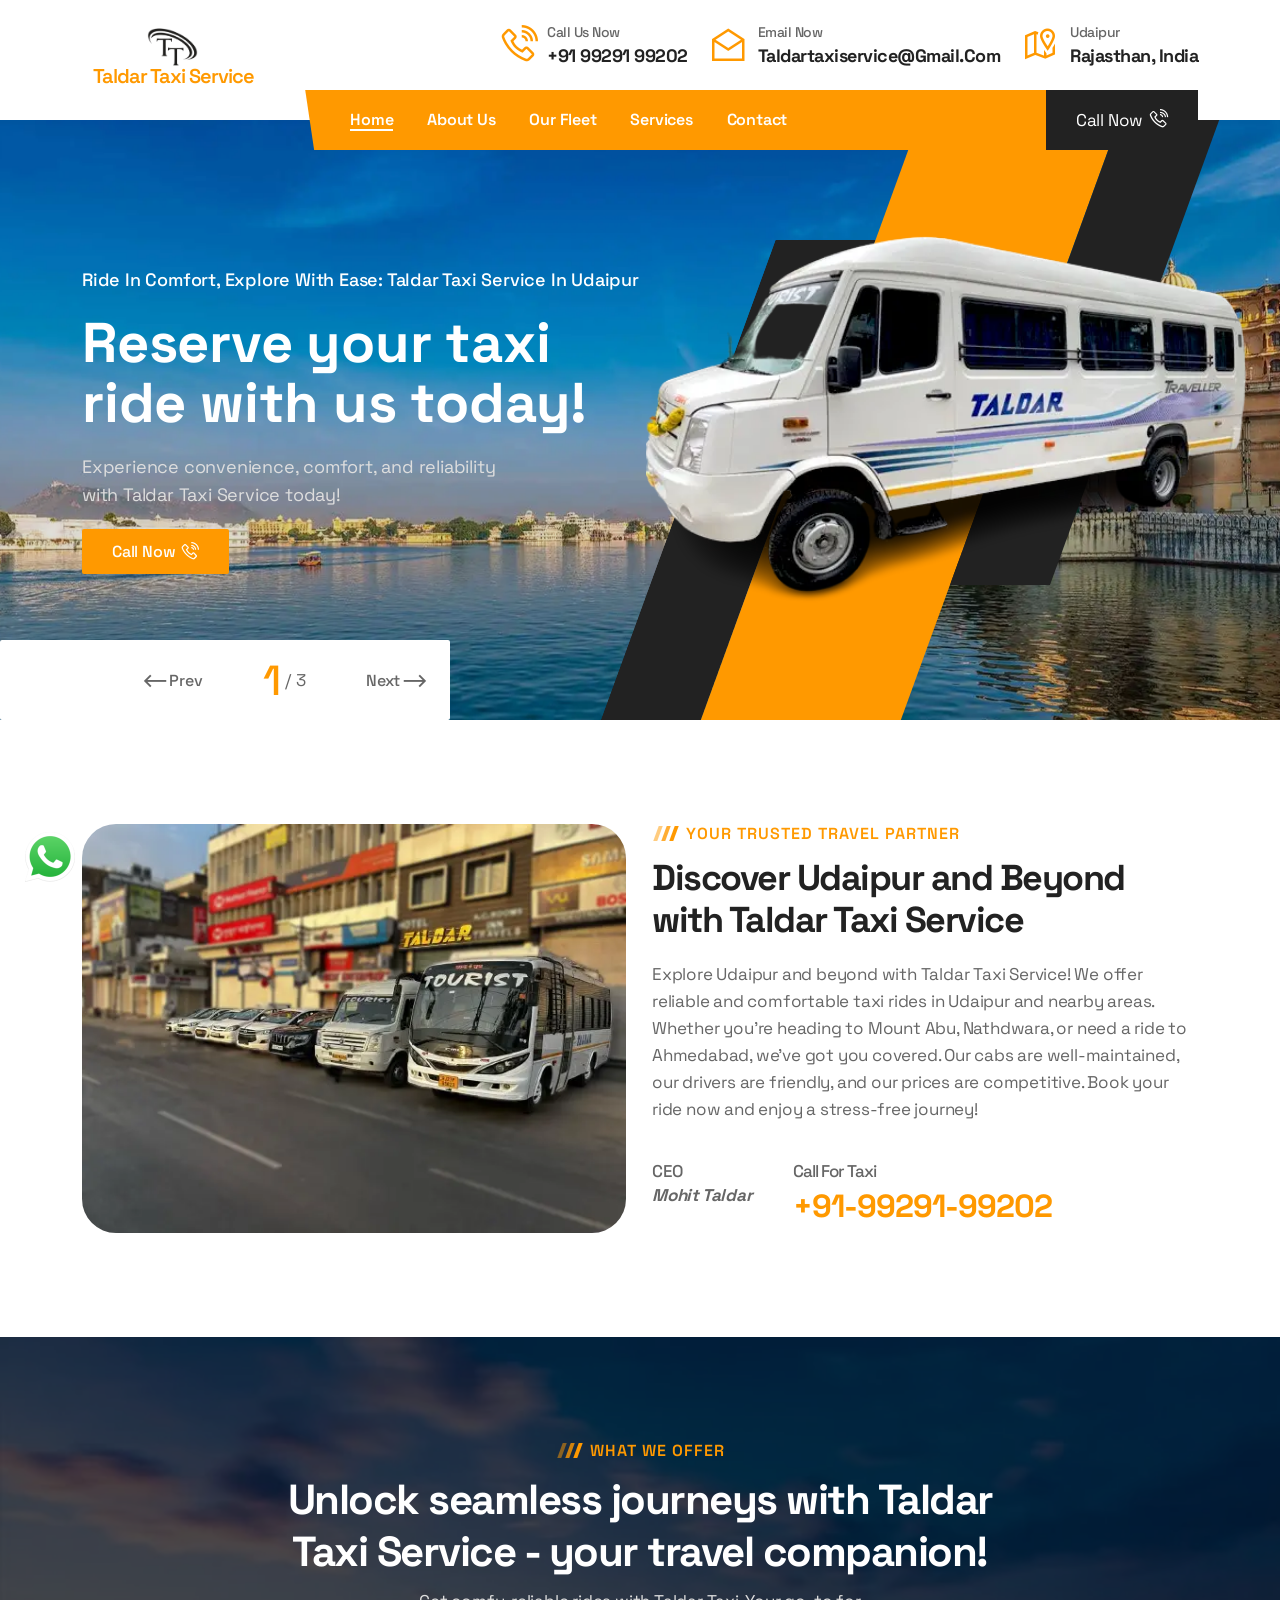
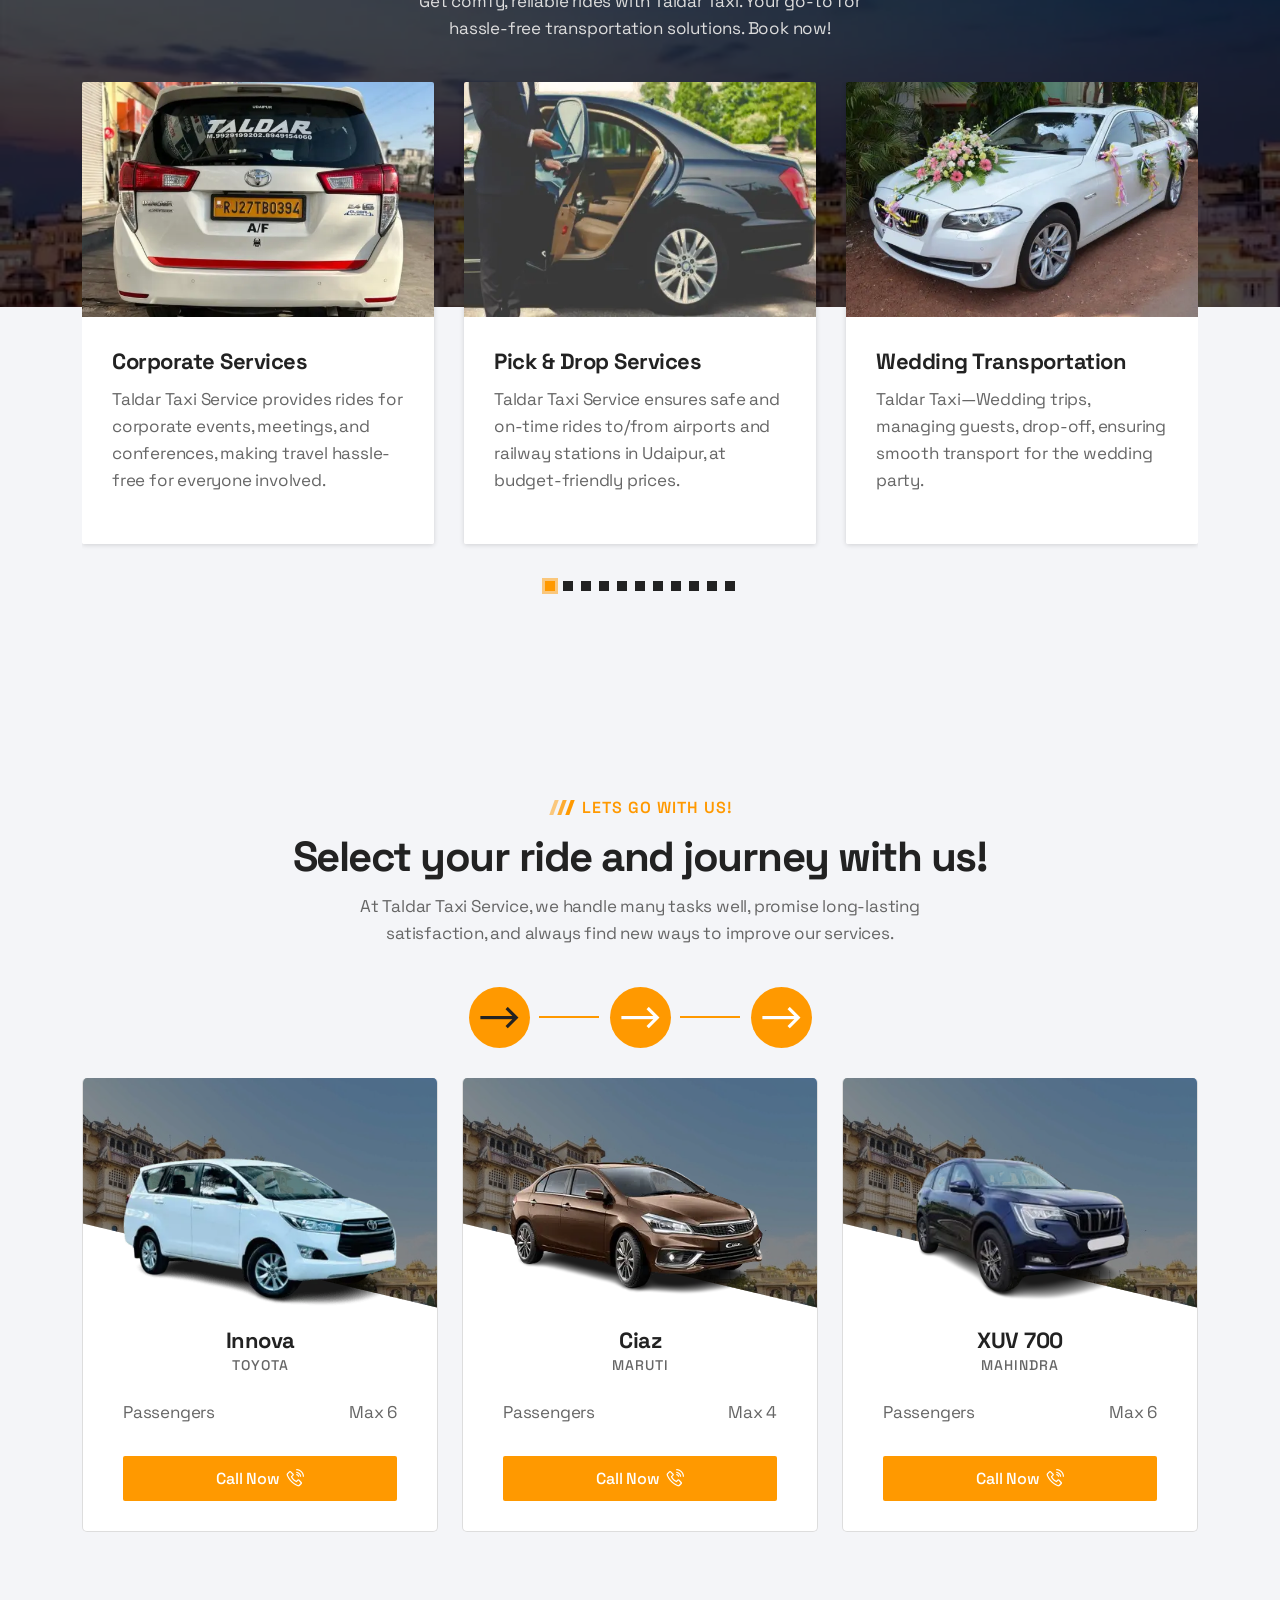
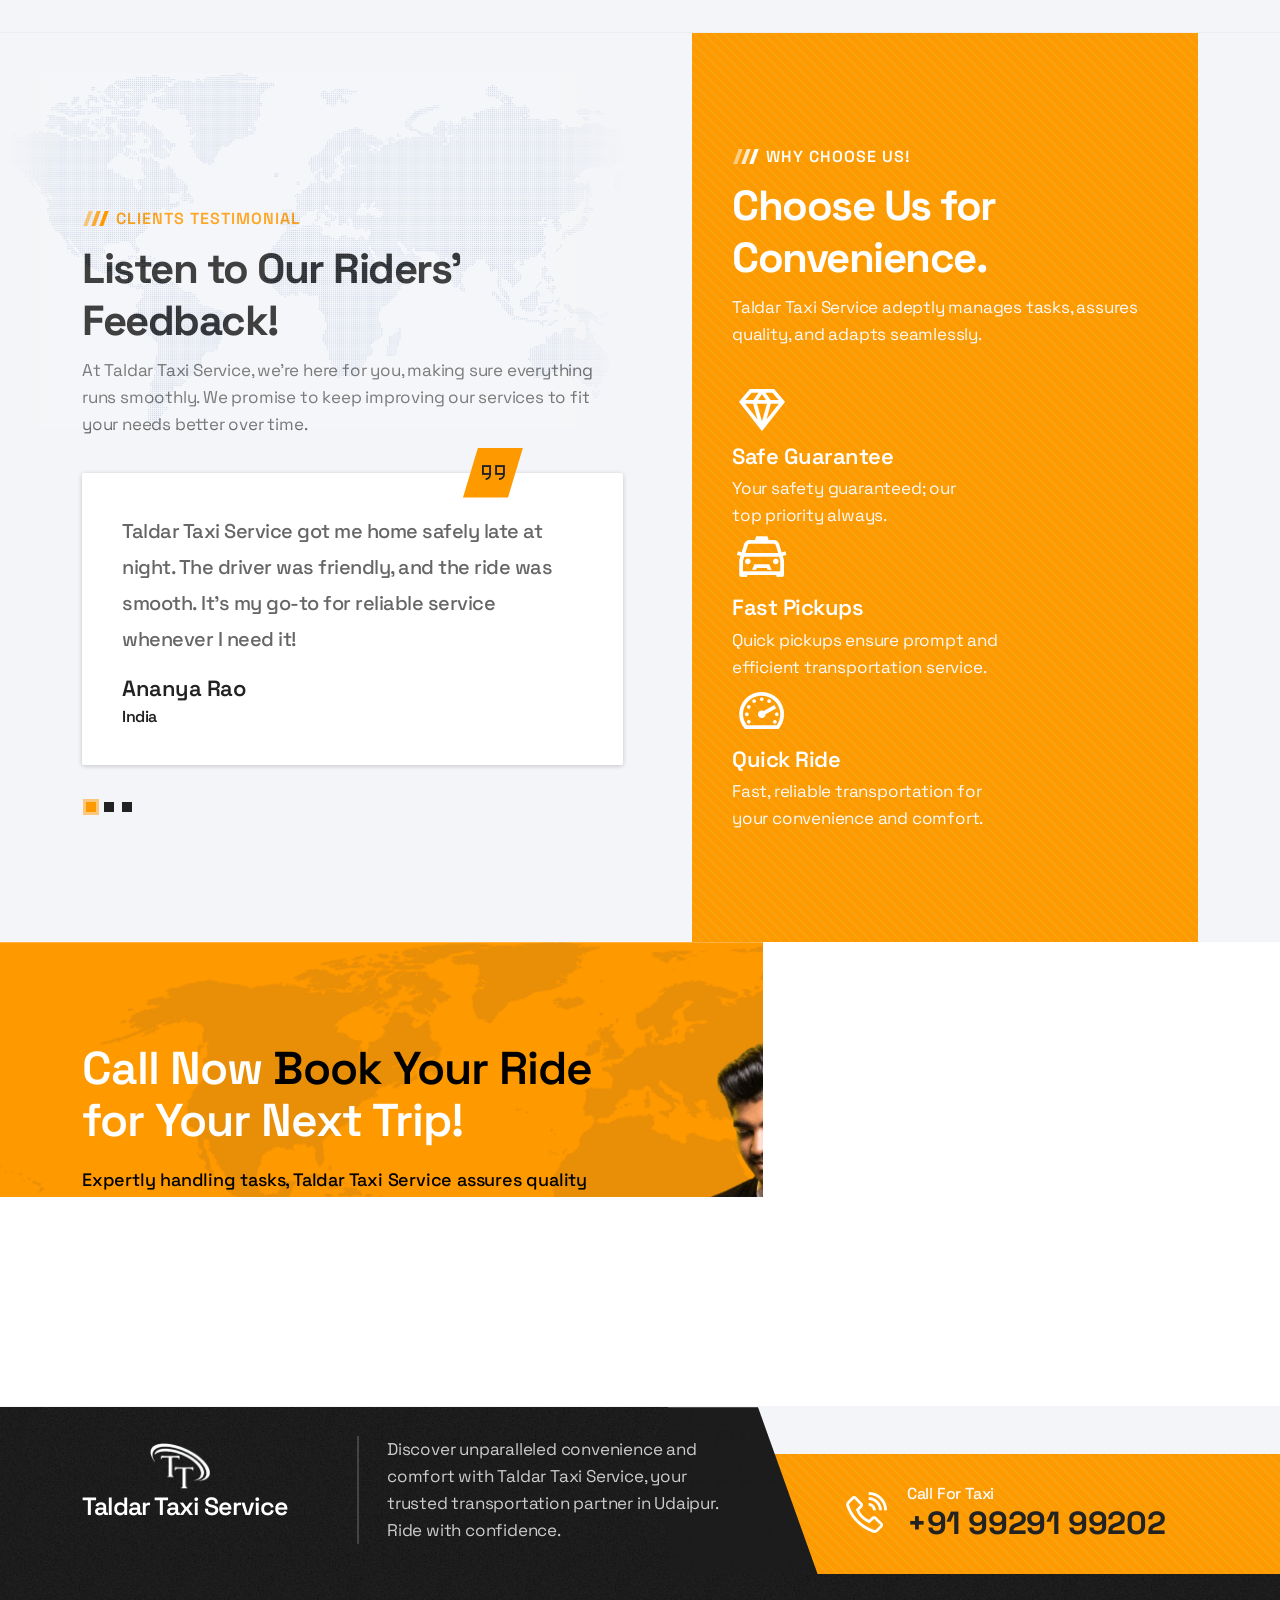
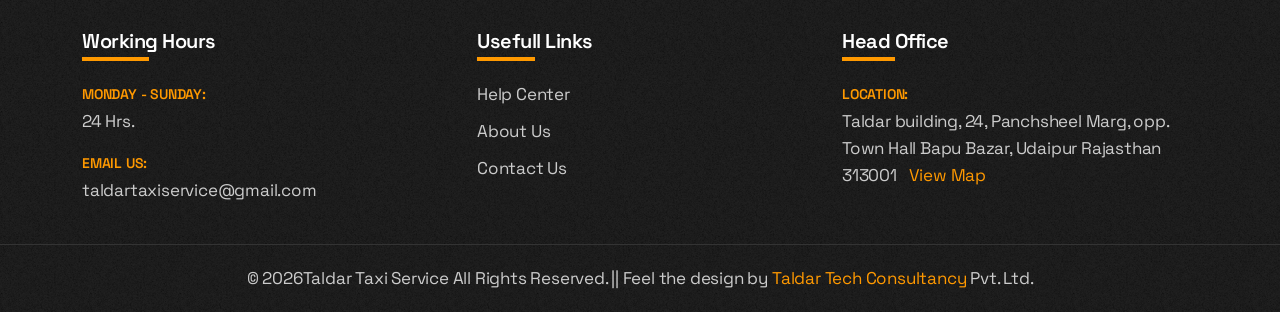
==== commit a6ee5495: "footer and fleet changes done" ====
--- a/index.html
+++ b/index.html
@@ -611,13 +611,13 @@
                             <div class="pricing-item">
                                 <div class="pricing-head-wrap">
                                     <div class="pricing-car">
-                                        <img src="assets/images/rb9.webp" alt="car">
-                                        <!-- <div class="price">$3.50/km</div> -->
+                                        <img src="assets/images/rb14.webp" alt="car">
+                                        <!-- <div class="price">$2.50/km</div> -->
                                     </div>
                                 </div>
                                 <div class="pricing-head">
-                                    <h3><a href="#">Swift Dzire</a></h3>
-                                    <span class="location">Maruti Suzuki</span>
+                                    <h3><a href="#">Ciaz</a></h3>
+                                    <span class="location">Maruti</span>
                                 </div>
                                 <ul class="pricing-list">
                                     <li>Passengers <span style="text-align: left;">Max 4</span></li>
@@ -629,20 +629,21 @@
                             <div class="pricing-item">
                                 <div class="pricing-head-wrap">
                                     <div class="pricing-car">
-                                        <img src="assets/images/etios1.webp" alt="car">
-                                        <!-- <div class="price">$4.50/km</div> -->
+                                        <img src="assets/images/rb12.webp" alt="car">
+                                        <!-- <div class="price">$2.50/km</div> -->
                                     </div>
                                 </div>
                                 <div class="pricing-head">
-                                    <h3><a href="#">Etios</a></h3>
-                                    <span class="location">Toyota</span>
+                                    <h3><a href="#">XUV 700</a></h3>
+                                    <span class="location">Mahindra</span>
                                 </div>
                                 <ul class="pricing-list">
-                                    <li>Passengers <span style="text-align: left;">Max 4</span></li>
+                                    <li>Passengers <span style="text-align: left;">Max 6</span></li>
                                     <li><a href="tel:+919929199202" class="default-btn">Call Now <i class="las la-phone-volume ph-tint" style="padding-left: 5px; font-size: 1.2em; "></i></a></li>
                                 </ul>
                             </div>
                         </div>
+                        
                     </div>
                 </div>
                 <div class="tab-pane fade" id="town-taxi-content" role="tabpanel" aria-labelledby="town-taxi-content">
@@ -709,16 +710,16 @@
                             <div class="pricing-item">
                                 <div class="pricing-head-wrap">
                                     <div class="pricing-car">
-                                        <img src="assets/images/rb12.webp" alt="car">
-                                        <!-- <div class="price">$2.50/km</div> -->
+                                        <img src="assets/images/etios1.webp" alt="car">
+                                        <!-- <div class="price">$4.50/km</div> -->
                                     </div>
                                 </div>
                                 <div class="pricing-head">
-                                    <h3><a href="#">XUV 700</a></h3>
-                                    <span class="location">Mahindra</span>
+                                    <h3><a href="#">Etios</a></h3>
+                                    <span class="location">Toyota</span>
                                 </div>
                                 <ul class="pricing-list">
-                                    <li>Passengers <span style="text-align: left;">Max 6</span></li>
+                                    <li>Passengers <span style="text-align: left;">Max 4</span></li>
                                     <li><a href="tel:+919929199202" class="default-btn">Call Now <i class="las la-phone-volume ph-tint" style="padding-left: 5px; font-size: 1.2em; "></i></a></li>
                                 </ul>
                             </div>
@@ -745,13 +746,13 @@
                             <div class="pricing-item">
                                 <div class="pricing-head-wrap">
                                     <div class="pricing-car">
-                                        <img src="assets/images/rb14.webp" alt="car">
-                                        <!-- <div class="price">$2.50/km</div> -->
+                                        <img src="assets/images/rb9.webp" alt="car">
+                                        <!-- <div class="price">$3.50/km</div> -->
                                     </div>
                                 </div>
                                 <div class="pricing-head">
-                                    <h3><a href="#">Ciaz</a></h3>
-                                    <span class="location">Maruti</span>
+                                    <h3><a href="#">Swift Dzire</a></h3>
+                                    <span class="location">Maruti Suzuki</span>
                                 </div>
                                 <ul class="pricing-list">
                                     <li>Passengers <span style="text-align: left;">Max 4</span></li>
@@ -892,9 +893,9 @@
                 <div class="footer-top">
                     <div class="row align-items-end">
                         <div class="col-lg-8">
-                            <div class="brand">
+                            <div class="brand footer-about">
                                 <a class="footer-logo" href="index.html"><img src="assets/images/footer-logo2.png" alt="" style="max-width: 62px; margin-left: 66px;"><h2 style="color: #fff; font-size: 25px; margin-top: -4px;">Taldar Taxi Service</h2></a>
-                                <p style="margin-left: 5em;">Discover unparalleled convenience and comfort with Taldar Taxi Service, your trusted transportation partner in Udaipur. Ride with confidence.</p>
+                                <p>Discover unparalleled convenience and comfort with Taldar Taxi Service, your trusted transportation partner in Udaipur. Ride with confidence.</p>
                             </div>
                         </div>
                         <div class="col-lg-4">
--- a/assets/css/main.css
+++ b/assets/css/main.css
@@ -2226,7 +2226,8 @@
     background-image: url(../img/texture.png);
     background-repeat: repeat;
     background-size: cover;
-    padding: 80px 0 140px 0;
+    /* padding: 80px 0 140px 0; */
+    padding: 55px 0 140px 0;
     position: relative;
     z-index: 1;
 }
--- a/assets/css/responsive.css
+++ b/assets/css/responsive.css
@@ -258,6 +258,12 @@
     }
 }
 
+@media screen and (min-width: 768px) {
+    .footer-about p {
+      margin-left: 5em !important;
+    }
+  }
+
 /* @media screen and (min-width: 562px) and (max-width: 767px) {
     .round-text {
         position: absolute !important;
